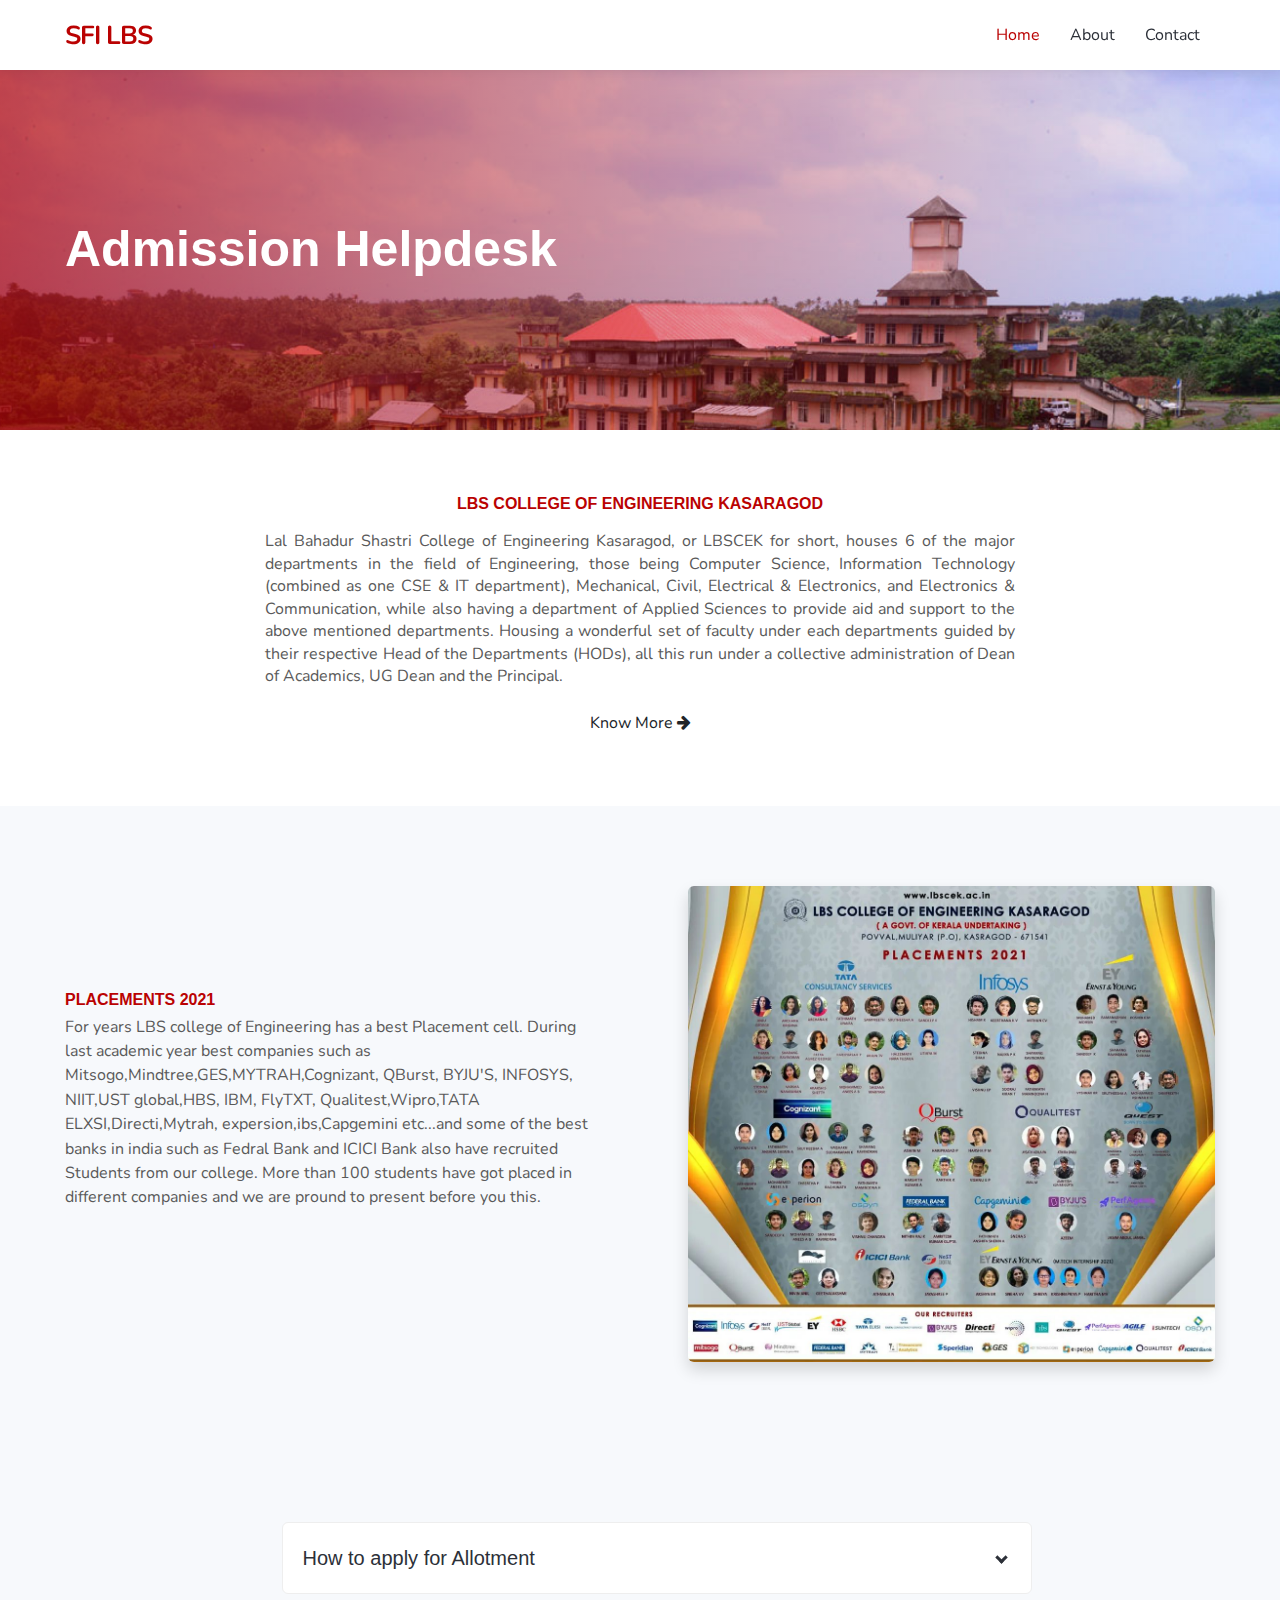
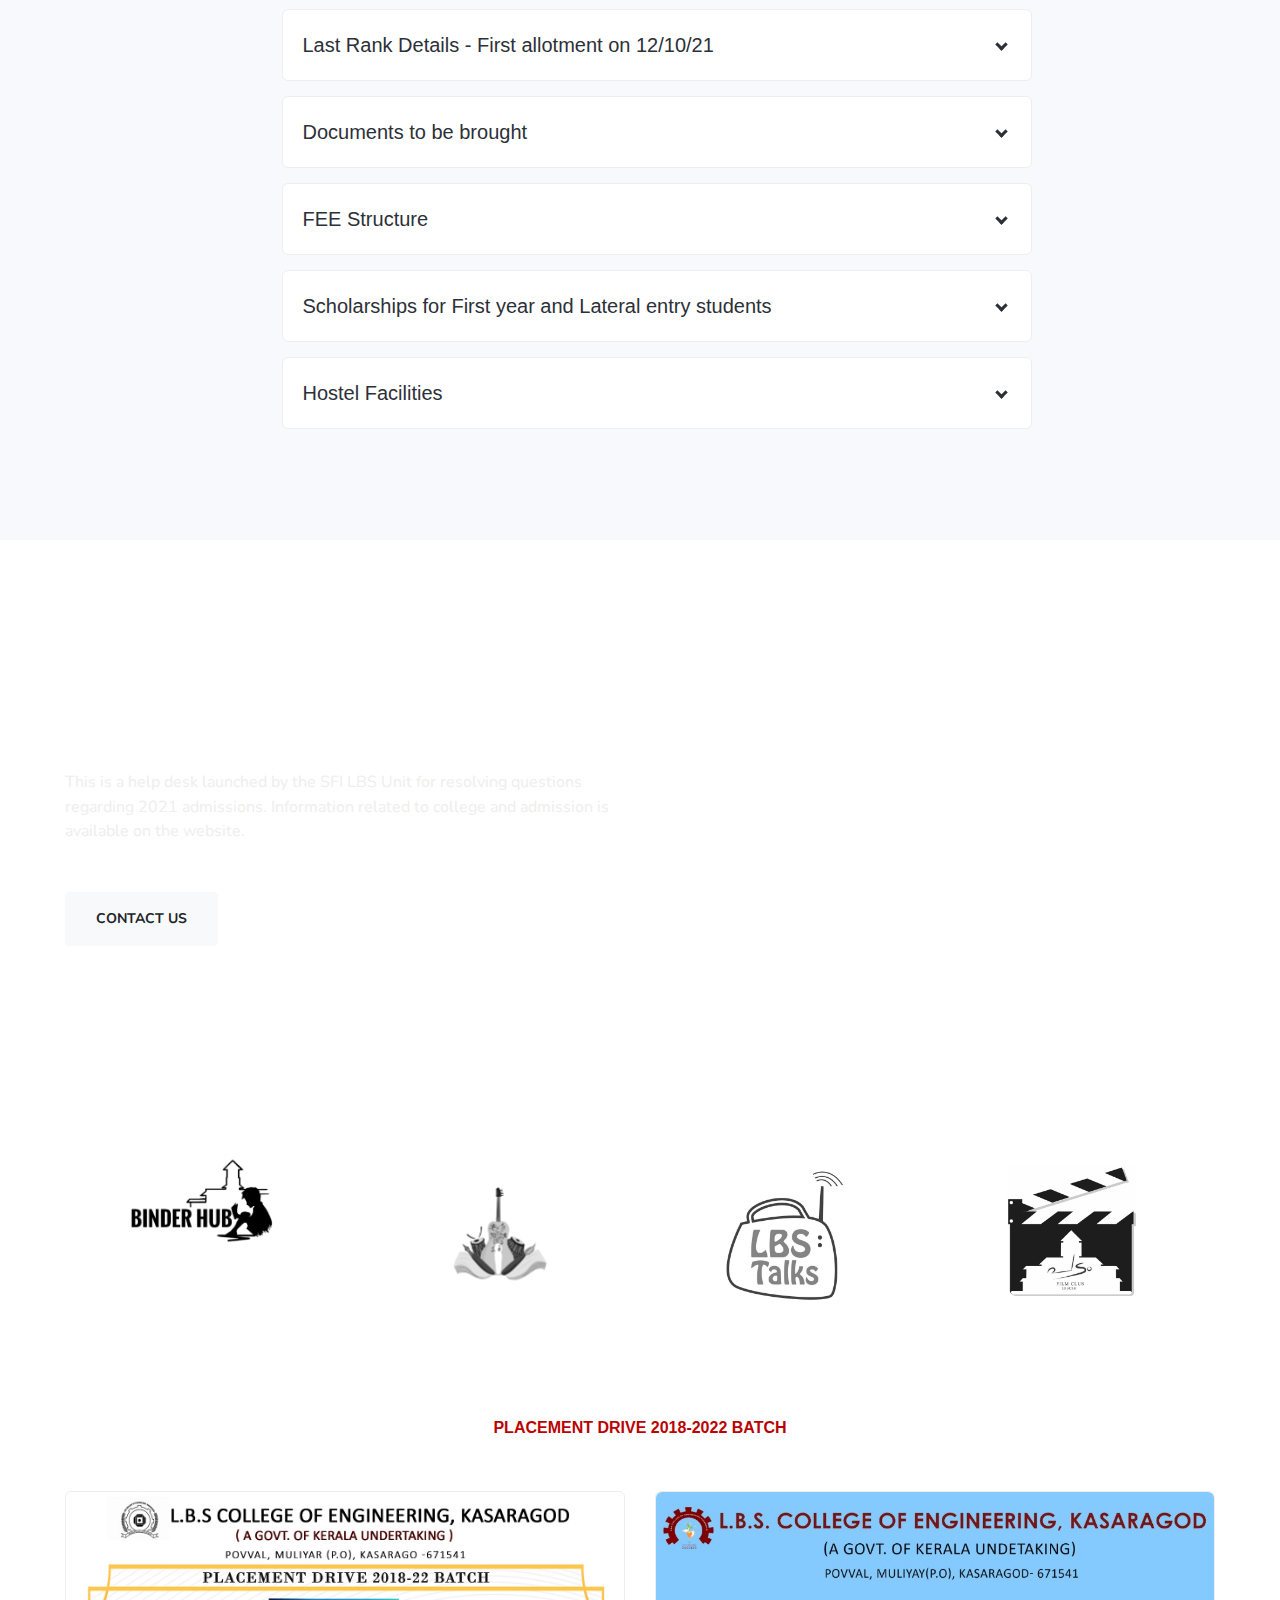
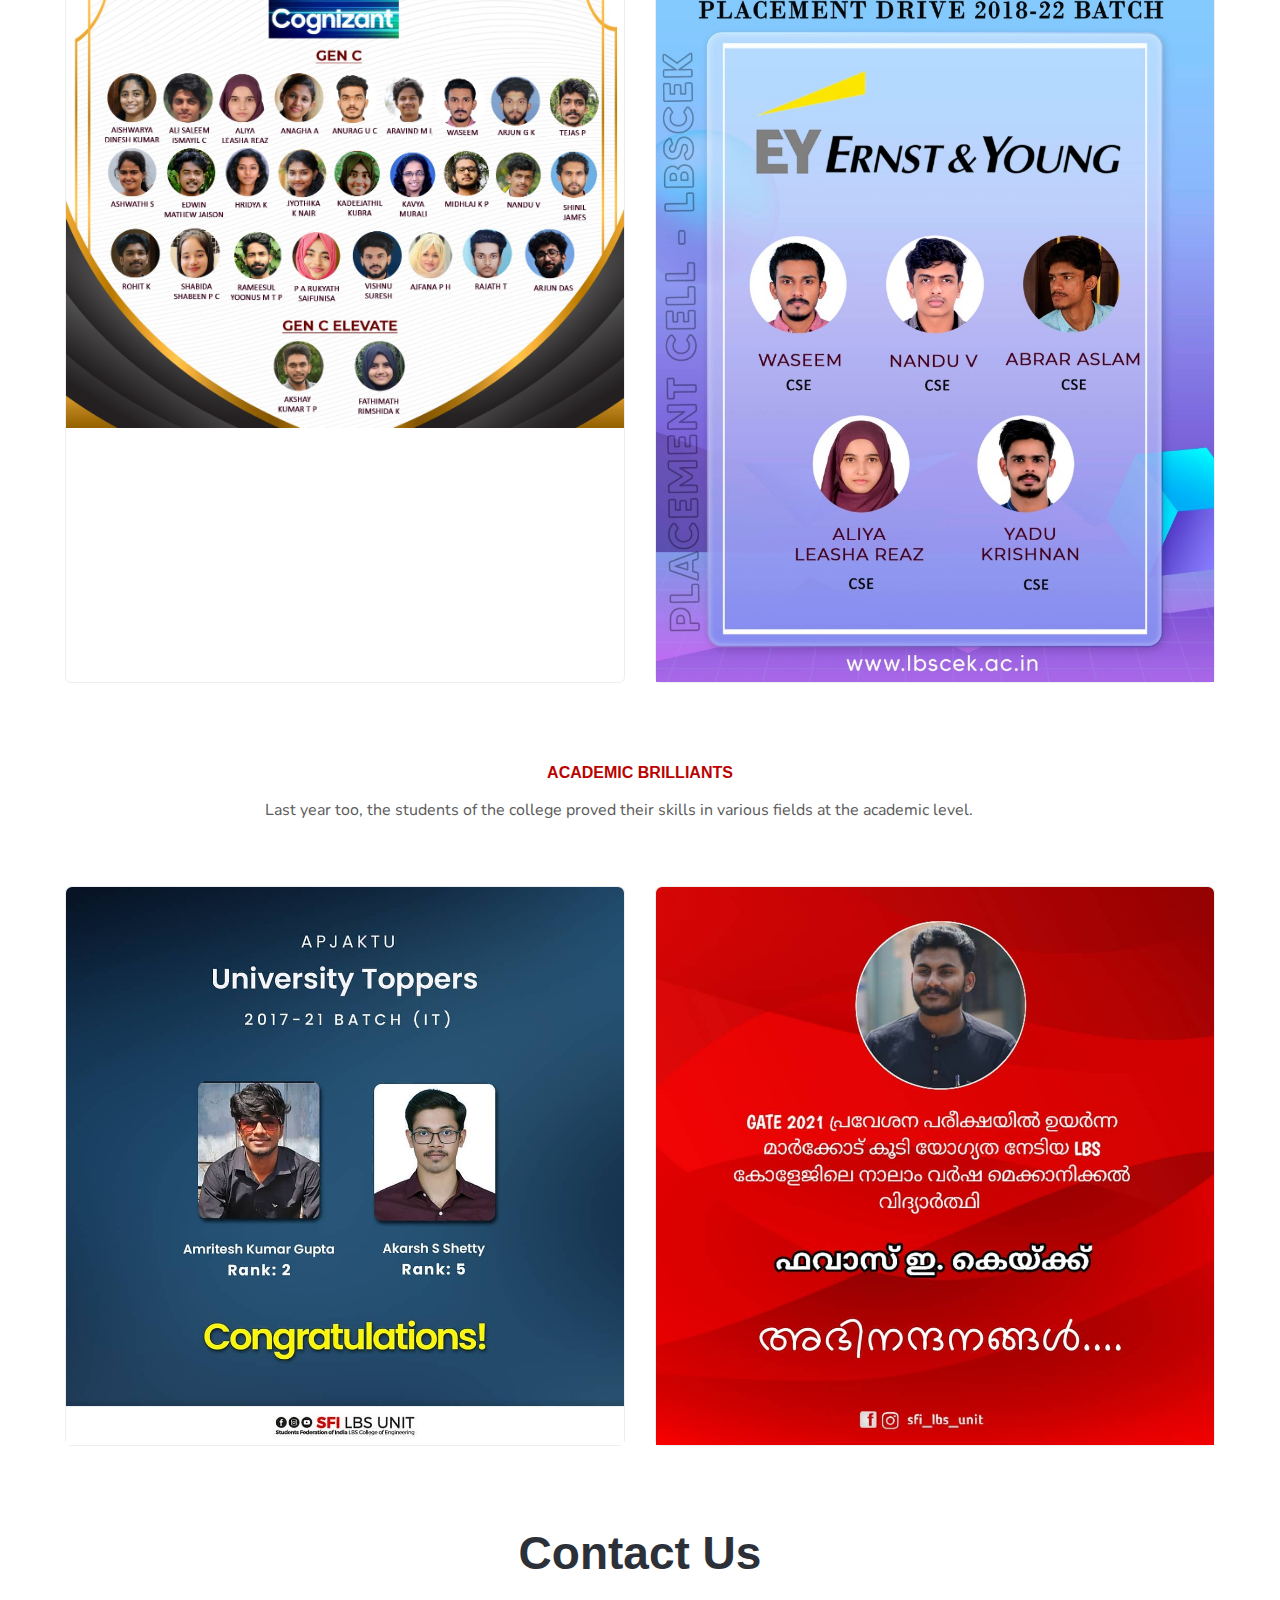
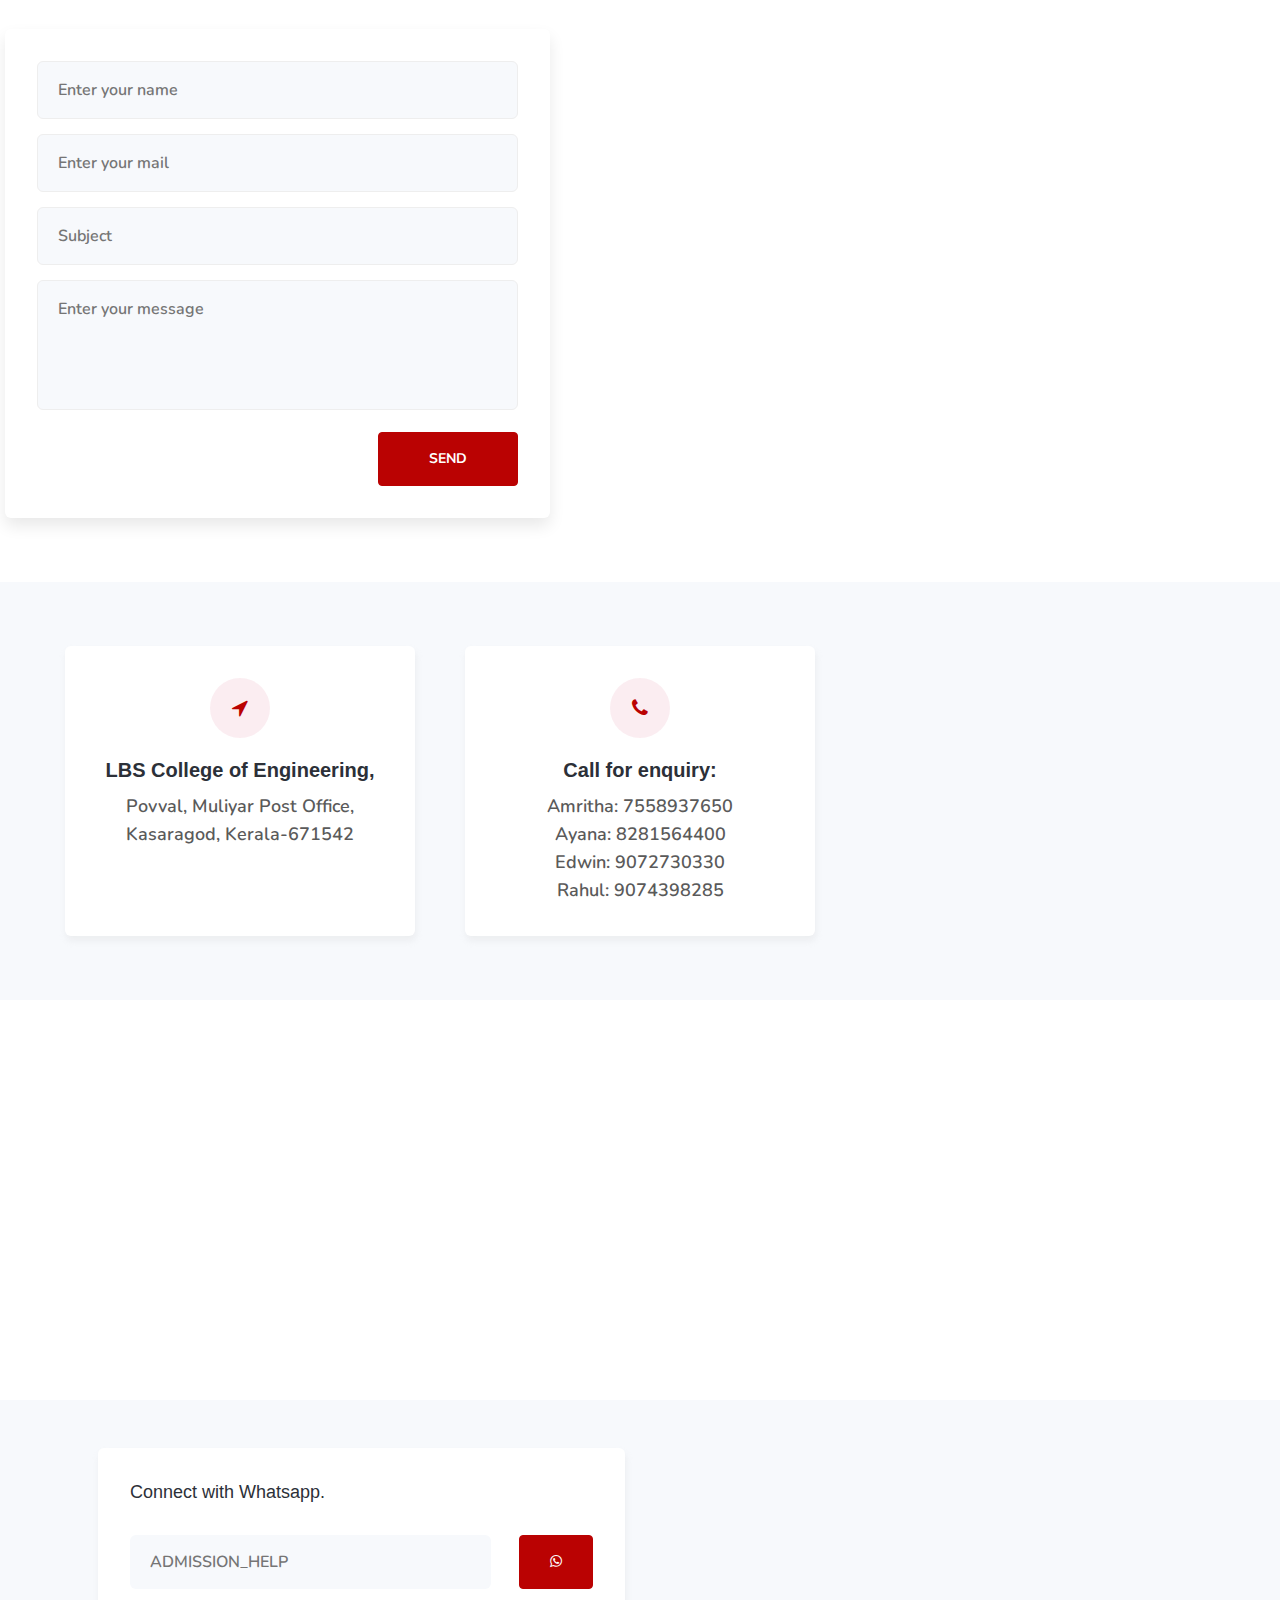
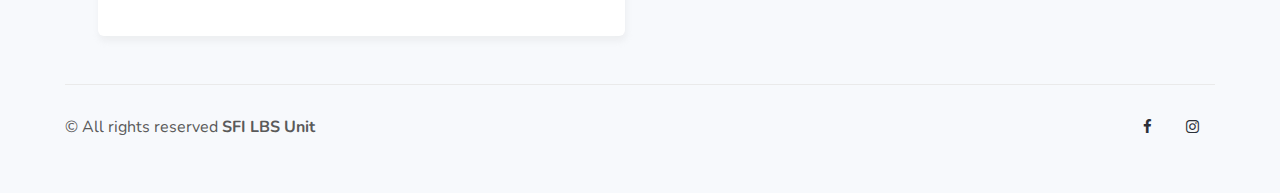
==== index.html @ ac239eea "19-1021 last commit" ====
<!doctype html>
<html lang="en">

<head>
  <!-- Required meta tags -->
  <meta charset="utf-8">
  <meta name="description" content="Help desk website launched by the SFI LBS Unit for resolving questions regarding 2021 admissions">
	<meta name="keywords" content="admission2021, SFI, Btech, LBSCEK, lbscek, lbs, ktu, engineering, helpdesk, help, active, seo">
	<meta name="author" content="Muhammed Nabeel">
  <meta name="viewport" content="width=device-width, initial-scale=1, shrink-to-fit=no">

  <title>SFI LBS Helpdesk 2021</title>
  <link href="/assets/images/favicon.png" rel="icon">
  <link href="/assets/images/favicon.png" rel="apple-touch-icon">
  <!-- Template CSS -->
  <link rel="stylesheet" href="assets/css/style-starter.css">

  <!-- web fonts -->
  <link href="//fonts.googleapis.com/css2?family=Nunito:wght@200;300;400;600;700;800;900&display=swap" rel="stylesheet">
</head>

<body>
<!--header-->
<header id="site-header" class="fixed-top">
    <div class="container">
        <nav class="navbar navbar-expand-lg stroke">
            <a class="navbar-brand" href="/">
              SFI LBS
            </a>
            <!-- if logo is image enable this   
      <a class="navbar-brand" href="#index.html">
          <img src="image-path" alt="Your logo" title="Your logo" style="height:35px;" />
      </a> -->
            <button class="navbar-toggler  collapsed bg-gradient" type="button" data-toggle="collapse" data-target="#navbarTogglerDemo02"
                aria-controls="navbarTogglerDemo02" aria-expanded="false" aria-label="Toggle navigation">
                <span class="navbar-toggler-icon fa icon-expand fa-bars"></span>
                <span class="navbar-toggler-icon fa icon-close fa-times"></span>
                </span>
            </button>

            <div class="collapse navbar-collapse" id="navbarTogglerDemo02">
                <ul class="navbar-nav ml-auto">
                    <li class="nav-item active">
                        <a class="nav-link" href="/">Home <span class="sr-only">(current)</span></a>
                    </li>
                    <li class="nav-item @@about-active">
                        <a class="nav-link" href="/#about">About</a>
                    </li>
                    <li class="nav-item @@contact-active">
                        <a class="nav-link" href="/#contact">Contact</a>
                    </li>
                    <!-- <li class="nav-item ml-lg-3 ml-0 mt-lg-0 mt-3">
                        <a class="btn btn-outline-primary theme-button" href="contact.html">Schedule a Demo</a>
                    </li> -->
                </ul>
            </div>
        </nav>
    </div>
</header>
<!--/header-->
<!-- index-block1 -->
<div class="w3l-index1">
  <div class="content">
    <div class="container">
      <div class="row align-items-center">
        <div class="col-lg-6 content-left">
          <h3>Admission Helpdesk
          </h3>
          <!-- <p class="mt-3 mb-lg-5 mb-4">LBS College of Engineering Kasaragod.</p> -->
          <!-- <a href="about.html" class="btn btn-outline-primary theme-button">Get Started</a> -->
        </div>
        <div class="col-lg-6 content-photo mt-lg-0 mt-5">
          <!-- <img src="assets/images/LBS1.jpg" class="img-fluid" alt="main image"> -->
        </div>
      </div>
      <div class="clear"></div>
    </div>
  </div>
</div>
<!-- //index-block1 -->
<!-- index-block2 -->
<section class="w3l-index2 py-5" id="about">
  <div class="container py-md-3">
    <div class="header-section text-center mx-auto">
      <h6 class="sub-title">LBS College of Engineering Kasaragod</h6>
      <!-- <h3>Tools for business startup to professional </h3> -->
      <p class="my-3"> 

        Lal Bahadur Shastri College of Engineering Kasaragod, or LBSCEK for short, houses 6 of the major departments in the field of Engineering, those being Computer Science, Information Technology (combined as one CSE & IT department), 
        Mechanical, Civil, Electrical & Electronics, and Electronics & Communication, while also having a department of Applied Sciences to provide aid and support to the above mentioned departments. 
        Housing a wonderful set of faculty under each departments guided by their respective Head of the Departments (HODs), all this run under a collective administration of Dean of Academics, UG Dean and the Principal. <br>

        

      </p>
      <a href="/services.html" class="btn btn-news">Know More <span class="fa fa-arrow-right" aria-hidden="true"></span> </a>
    </div>
    <!-- <div class="row bottom_grids text-center">
      <div class="col-lg-4 col-md-6 mt-5">
        <div class="s-block">
          <a href="services.html" class="d-block">
            <img src="assets/images/s1.png" alt="" class="img-fluid" />
            <h3 class="my-3">Interactive</h3>
            <p class="">Lorem ipsum dolor sit amet consectetur adipisicing elit. Laudantium tempora rerum perspiciatis?</p>
          </a>
        </div>
      </div>
      <div class="col-lg-4 col-md-6 mt-5">
        <div class="s-block">
          <a href="services.html" class="d-block">
            <img src="assets/images/s2.png" alt="" class="img-fluid" />
            <h3 class="my-3">Business</h3>
            <p class="">Lorem ipsum dolor sit amet consectetur adipisicing elit. Laudantium tempora rerum perspiciatis?</p>
          </a>
        </div>
      </div>
      <div class="col-lg-4 mt-5">
        <div class="s-block">
          <a href="services.html" class="d-block">
            <img src="assets/images/s3.png" alt="" class="img-fluid" />
            <h3 class="my-3">Inspiration</h3>
            <p class="">Lorem ipsum dolor sit amet consectetur adipisicing elit. Laudantium tempora rerum perspiciatis?</p>
          </a>
        </div>
      </div>
    </div> -->
  </div>
</section>
<!-- /index-block2 -->
<section class="w3l-index3 py-5">
  <div class="container py-lg-3 mt-3">
    <div class="row align-items-center">
      <div class="col-lg-6 book-info pr-lg-5">
        <h6 class="sub-title">Placements 2021</h6>
        <!-- <h3 class="mb-md-4 mb-3">Placements 2021</h3> -->
        <p class="mb-md-5 mb-4">For years LBS college of Engineering has  a best Placement cell. During last academic year   best companies such as Mitsogo,Mindtree,GES,MYTRAH,Cognizant, QBurst, BYJU'S, INFOSYS, NIIT,UST global,HBS, IBM, FlyTXT, Qualitest,Wipro,TATA ELXSI,Directi,Mytrah, expersion,ibs,Capgemini etc...and some of the best banks in india such as Fedral Bank and ICICI Bank also have  recruited Students from our college.

          More than 100  students have got placed in different companies and we are pround  to present before you this.</p>
        <!-- <a href="#URL" class="btn btn-primary theme-button">Read More</a> -->
      </div>
      <div class="col-lg-6 pl-lg-5 mt-lg-0 mt-5">
        <img src="assets/images/placement1.jpg" class="img-fluid shadow img-curve" alt="" />
      </div>
    </div>
  </div>
</section>
<!-- stats -->
<!-- <section class="w3l-stats pb-5 pt-4" id="stats">
  <div class="gallery-inner container pb-lg-3">
    <div class="row stats-con text-white">
      <div class="col-lg-4 col-sm-6">
        <div class="stats_info counter_grid">
          <h4>Happy Customers</h4>
          <p class="counter">10458</p>
          <p>Lorem ipsum dolor, sit amet consectetur adipisicing elit. Facere atque sed.</p>
        </div>
      </div>
      <div class="col-lg-4 col-sm-6 mt-sm-0 mt-4">
        <div class="stats_info counter_grid1">
          <h4>Winning Awards</h4>
          <p class="counter">890</p>
          <p>Lorem ipsum dolor, sit amet consectetur adipisicing elit. Facere atque sed.</p>
        </div>
      </div>
      <div class="col-lg-4 col-sm-6 mt-lg-0 mt-sm-5 mt-4">
        <div class="stats_info counter_grid">
          <h4>Completed Projects</h4>
          <p class="counter">5345</p>
          <p>Lorem ipsum dolor, sit amet consectetur adipisicing elit. Facere atque sed.</p>
        </div>
      </div>
    </div>
  </div>
</section> -->

<div class="w3l-faq-block py-5" id="faq">
  <div class="container py-lg-5">
    <!-- <div class="header-section text-center mx-auto">
      <h6 class="sub-title">Questions and Answers</h6>
      <h3>General FAQs </h3>
      <p class="my-3"> Vestibulum ante ipsum primis in faucibus orci luctus et ultrices posuere cubilia Curae;
        Nulla mollis dapibus nunc, ut rhoncus
        turpis sodales quis. Integer sit amet mattis quam.</p>
    </div> -->
    <div class="row">
      <!-- <div class="col-md-5 mt-5">
        <div class="faq-image">
          <img src="assets/images/women.jpg" class="img-fluid shadow img-curve" alt="">
        </div>
      </div> -->
      <div class="col-md-12 pl-lg-5">
        <section class="w3l-faq" id="faq">
          <div class="faq-page">
            <ul>
              <li>
                <input type="checkbox" checked>
                <i></i>
                <h2>How to apply for Allotment</h2>
                <p>KEAM Seat Allotment will be through the counselling process that begins from October 2021 onwards. The seat is allotted through Centralized Admission Process (CAP), a Single Window System (SWS). In this system, the authorites allot the seats to the candidates in colleges and courses through online submission of options. Therefore, it is mandatory for all candidates to fill the options during KEAM 2021 Counselling according to their preference, i.e. colleges and courses they are sure to join upon allotment. The admission to the engineering courses is done based on the rank list published. Merit is finalized by giving equal weightage of 50:50 to the marks secured in both papers of KEAM 2021 ie marks secured in ( Physics and Chemistry) (Maths) together.
                  <br>
                  <br>
                  An allotment memo is generated for the selected candidates. It contains details such as name, roll number, allotted course & college, category of allotment and fee details among others. The fee must be paid at the branches of State Bank of India. An option to make an online payment on the prescribed date is also available.</p>
              </li>
              <li>
                <input type="checkbox" checked>
                <i></i>
                <h2>Last Rank Details - First allotment on 12/10/21</h2>
                <p><a href="https://drive.google.com/file/d/1EmsFTXeOcN_BPqej8zTbxqCj9-LLfOiE/view?usp=sharing">Download pdf</a></p>
              </li>
              <li>
                <input type="checkbox" checked>
                <i></i>
                <h2>Documents
                  to be brought</h2>
                <p>         
                    <p>1. Copy of Admit Card, Allotment Memo, Candidates data sheet issued
                      by the CEE (Original should be kept by the student)</p>
                    <p>2. Copy of Receipt of Fee remitted in the bank (Original should be kept
                      by the student)</p>
                    <p>3. SSLC Certificate / Xth Mark list & Pass Certificate (Original & one
                      Photocopy)</p>
                    <p>4. Plus Two / VHSC / THS / DIPLOMA of Qualifying Examination.
                      (Original & one photocopy)</p>
                    <p>5. Passport size photos (4 nos.)</p>
                    <p>6. Community / Nativity / Income Certificate for reservation category
                      (Original)</p>
                    <p>7. Transfer Certificate (Original)</p>  
                    <p>8. Conduct Certificate (obtained within 6 months)</p>
                    <p>9. Physical/Medical Fitness Certificate
                      (As per CEE Format)</p>
                    <!-- <p> Passport size Photograph</p>
                    <p> Caste Certificate(if applicable)</p>
                    <p> Income Certificate(if applicable)</p>
                    <p> Migration Certificate(if applicable)</p>
                    <p> Non-Creamy-Layer Certificate(if applicable)</p>
                    <p> Attested copies of certificates(10/12th equivalent)</p>
                    <p> (fee must be paid at the time of Admission)</p> -->
                    
                </p>
              </li>
              <li>
                <input type="checkbox" checked>
                <i></i>
                <h2>FEE Structure</h2>
                <p><a href="https://drive.google.com/file/d/1u9Pnv63t22bYd9GaLv7opJJLPiYznJNu/view?usp=sharing">Download pdf</a></p>
              </li>
              <li>
                <input type="checkbox" checked>
                <i></i>
                <h2>Scholarships
                  for First year and Lateral entry students</h2>
                <p><b>Egrantz Scholarship</b><br>
                  for SC and OEC students and OBC and General students whose annual income does not exceed one lakh.</p>
                  <p><b>Pragati Scholarship</b><br>
                    for girls pursuing degree-diploma courses in AICTE accredited educational institutions not exceeding Rs. 8 lakhs and Witness Scholarship for students with disabilities.</p>
                    <p><b>MCM Scholarship</b><br>
                      for students with an annual income not exceeding Rs. 2.5 lakhs and above 50% marks in the last examination.</p>
                      <p><b>Sector Scheme of Scholarship (csss)</b><br>
                        for students whose annual income does not exceed Rs. 6 lakhs and above 80% marks in the last examination.</p>
                        <p><b>Post matric scholarship</b><br>
                          for students whose Annual income not exceeding Rs. 2 lakhs and belonging to minority category with marks above 50% in the last examination.</p>
              </li>
              <li>
                <input type="checkbox" checked>
                <i></i>
                <h2>Hostel
                  Facilities</h2>
                <p>Our College Hostel is located within a radius of 1 km  around the collage campus.

                  Normally during  hostal admission we have to pay  an amount of Rs 9000/-  and it is  divided as  Caution deposite  Rs 2000/-, mess deposite Rs 6000/-, Establishment Fee Rs1000/-, Admission Fee Rs250/-.  An amount of Rs 8000 from this will be refunded while   vacating  the hostal.
                  
                  <br><br>
                  The students can also take admission in  the hostal by paying Rs 250 /- the admission fee.  The balance amount can be payed on or before Entering the Hostel.</p>
              </li>
            </ul>
          </div>
        </section>
      </div>
    </div>
  </div>

</div>

<!-- //stats -->
<section class="w3l-index4 py-5">
  <div class="new-block top-bottom">
    <div class="container">
      <div class="middle-section">
        <div class="section-width">
          <h2>We are here for you.</h2>
        </div>
        <div class="link-list-menu">
          <p class="mt-md-4 mt-3 mb-md-5 mb-4">This is a help desk launched by the SFI LBS Unit for resolving questions regarding 2021 admissions.
            Information related to college and admission is available on the website.</p>
            <a href="#contact" class="btn btn-light theme-button scrollto">Contact Us</a>
        </div>
      </div>
    </div>
  </div>
</section>

<!-- customers Section -->
<section class="w3l-customers">
  <div class="container py-lg-3">
    <div class="row">
      <div class="col-md-12">
        <div class="owl-three owl-carousel owl-theme logo-view">
          <div class="item">
            <a href="http://binderhub.live"><img src="assets/images/slider1.png" alt="company-logo" class="img-fluid"></a>
          </div>
          <div class="item">
            <a href="https://instagram.com/samskaracluboflbs?utm_medium=copy_link"><img src="assets/images/slider2.png" alt="company-logo" class="img-fluid"></a>

          </div>
          <div class="item">
            <a href="https://instagram.com/lbs_talks?utm_medium=copy_link"><img src="assets/images/slider3.jpg" alt="company-logo" class="img-fluid"></a>

          </div>
          <div class="item">
            <a href="https://instagram.com/padam.filmclub?utm_medium=copy_link"><img src="assets/images/slider4.jpg" alt="company-logo" class="img-fluid">
            </a>
          </div>

          <div class="item">
           <a href="https://instagram.com/mathrukam_lbs?utm_medium=copy_link"><img src="assets/images/slider6.jpg" alt="company-logo" class="img-fluid"></a>

          </div>
        </div>
      </div>
    </div>
  </div>
</section>
<!-- //customers Section -->

<!-- News Section -->
<section class="w3l-index5" id="news">
  <section id="grids5-block" class="">
    <div class="container py-lg-3 mb-5">
      <div class="header-section text-center mx-auto">
        <h4 class="sub-title">PLACEMENT DRIVE 2018-2022 BATCH</h4>
        <!-- <p class="my-3"> Vestibulum ante ipsum primis in faucibus orci luctus et ultrices posuere cubilia Curae;
          Nulla mollis dapibus nunc, ut rhoncus
          turpis sodales quis. Integer sit amet mattis quam.</p> -->
      </div>
      <div class="grid-view">
        <div class="row">
          <!-- <div class="col-lg-4 col-md-6 mt-5">
            <div class="grids5-info">
              <a href="#blog-single.html" class="d-block zoom">
                <img src="assets/images/b1.jpg" alt="" class="img-fluid news-image" />

                <p class="date">26 Jan, 2020</p>
              </a>
              <div class="blog-info">
                <label class="tag-label red">Business</label>
                <h4><a href="#blog-single.html">Corporate, Business & Digital Agency</a></h4>
                <p class="blog-text">Lorem ipsum dolor sit amet nostrum ad minus libero fugiat molestiae ullam ipsam quas unde earum...</p>
                <a href="#blog-single.html" class="btn btn-news">Know More <span class="fa fa-arrow-right" aria-hidden="true"></span> </a>
              </div>
            </div>
          </div> -->
          <div class="col-lg-6 col-md-6 mt-5">
            <div class="grids5-info">
              <!-- <a href="#blog-single.html" class="d-block"> -->
                <img src="assets/images/cognizant.png" alt="" class="img-fluid news-image" />
              
                <!-- <p class="date">15 Apr, 2020</p> -->
              <!-- </a> -->
              <!-- <div class="blog-info">
                <label class="tag-label green">Design</label>
                <h4><a href="#blog-single.html">Corporate, Business & Digital Agency</a></h4>
                <p class="blog-text">Lorem ipsum dolor sit amet nostrum ad minus libero fugiat molestiae ullam ipsam quas unde earum...</p>
                <a href="#blog-single.html" class="btn btn-news">Know More <span class="fa fa-arrow-right" aria-hidden="true"></span> </a>
              </div> -->
            </div>
          </div>
          <div class="col-lg-6 offset-md-3 offset-lg-0 col-md-6 mt-5">
            <div class="grids5-info">
              <!-- <a href="#blog-single.html" class="d-block"> -->
                <img src="assets/images/placement.png" alt="" class="img-fluid news-image" />
              
                <!-- <p class="date">25 Jun, 2020</p> -->
              <!-- </a> -->
              <!-- <div class="blog-info">
                <label class="tag-label blue">Industry</label>
                <h4><a href="#blog-single.html">Corporate, Business & Digital Agency</a></h4>
                <p class="blog-text">Lorem ipsum dolor sit amet nostrum ad minus libero fugiat molestiae ullam ipsam quas unde earum...</p>
                <a href="#blog-single.html" class="btn btn-news">Know More <span class="fa fa-arrow-right" aria-hidden="true"></span> </a>
              </div> -->
            </div>
          </div>
        </div>
      </div>
    </div>
  </section>
</section>

<!-- News Section -->
<section class="w3l-index5" id="news">
  <section id="grids5-block" class="">
    <div class="container py-lg-3">
      <div class="header-section text-center mx-auto">
        <h6 class="sub-title">Academic Brilliants</h6>
        <p class="my-3">Last year too, the students of the college proved their skills in various fields at the academic level.</p>
      </div>
      <div class="grid-view">
        <div class="row">
          <!-- <div class="col-lg-4 col-md-6 mt-5">
            <div class="grids5-info">
              <a href="#blog-single.html" class="d-block zoom">
                <img src="assets/images/b1.jpg" alt="" class="img-fluid news-image" />

                <p class="date">26 Jan, 2020</p>
              </a>
              <div class="blog-info">
                <label class="tag-label red">Business</label>
                <h4><a href="#blog-single.html">Corporate, Business & Digital Agency</a></h4>
                <p class="blog-text">Lorem ipsum dolor sit amet nostrum ad minus libero fugiat molestiae ullam ipsam quas unde earum...</p>
                <a href="#blog-single.html" class="btn btn-news">Know More <span class="fa fa-arrow-right" aria-hidden="true"></span> </a>
              </div>
            </div>
          </div> -->
          <div class="col-lg-6 col-md-6 mt-5">
            <div class="grids5-info">
              <!-- <a href="#blog-single.html" class="d-block"> -->
                <img src="assets/images/rankholders.png" alt="" class="img-fluid news-image" />
              
                <!-- <p class="date">15 Apr, 2020</p> -->
              <!-- </a> -->
              <!-- <div class="blog-info">
                <label class="tag-label green">Design</label>
                <h4><a href="#blog-single.html">Corporate, Business & Digital Agency</a></h4>
                <p class="blog-text">Lorem ipsum dolor sit amet nostrum ad minus libero fugiat molestiae ullam ipsam quas unde earum...</p>
                <a href="#blog-single.html" class="btn btn-news">Know More <span class="fa fa-arrow-right" aria-hidden="true"></span> </a>
              </div> -->
            </div>
          </div>
          <div class="col-lg-6 offset-md-3 offset-lg-0 col-md-6 mt-5">
            <div class="grids5-info">
              <!-- <a href="#blog-single.html" class="d-block"> -->
                <img src="assets/images/Gate.png" alt="" class="img-fluid news-image" />
              
                <!-- <p class="date">25 Jun, 2020</p> -->
              <!-- </a> -->
              <!-- <div class="blog-info">
                <label class="tag-label blue">Industry</label>
                <h4><a href="#blog-single.html">Corporate, Business & Digital Agency</a></h4>
                <p class="blog-text">Lorem ipsum dolor sit amet nostrum ad minus libero fugiat molestiae ullam ipsam quas unde earum...</p>
                <a href="#blog-single.html" class="btn btn-news">Know More <span class="fa fa-arrow-right" aria-hidden="true"></span> </a>
              </div> -->
            </div>
          </div>
        </div>
      </div>
    </div>
  </section>
</section>

<section class="w3l-contact" id="contact">
  <div class="container py-5">
    <div class="contacts12-main py-md-3">
      <div class="header-section mb-5 text-center">
        <h2>Contact Us</h2>
      </div>
      <div class="rowS">
        <!-- <div class="col-lg-6 text-center">
          <img src="assets/images/contact.jpg" class="img-curve img-fluid" alt="">
        </div> -->
        <div class="position-relative col-lg-6">
          <div class="contact-form">
            <!-- <div class="header-section mb-4 text-center">
              <h3>Drop us a Message</h3>
              <p class="mt-2 mb-3"> Vestibulum ante ipsum primis in faucibus orci luctus et ultrices
                turpis sodales quis. Integer sit amet mattis quam.</p>
            </div> -->
            <form action="https://sendmail.w3layouts.com/submitForm" method="post" class="">
              <div class="main-input">
                <input type="text" name="w3lName" placeholder="Enter your name" class="contact-input" required="" />
                <input type="email" name="w3lSender" placeholder="Enter your mail" class="contact-input" required="" />
                <input type="email" name="w3lSubject" placeholder="Subject" class="contact-input" />
                <textarea class="contact-textarea contact-input" name="w3lMessage" placeholder="Enter your message" required=""></textarea>
              </div>
              <div class="text-right">
                <button class="btn-primary btn theme-button">Send</button>
              </div>
            </form>
          </div>
        </div>
      </div>
    </div>
  </div>
  <div class="contant11-top-bg py-5">
    <div class="container py-lg-3">
      
      <div class="d-grid contact section-gap">
        <div class="contact-info-left d-grid">
          <div class="contact-info">
            <div class="icon">
              <span class="fa fa-location-arrow" aria-hidden="true"></span>
            </div>
            <div class="contact-details">
              <h4>LBS College of Engineering,</h4>
              <p>Povval, Muliyar Post Office,
                Kasaragod, Kerala-671542</p>
            </div>
          </div>
          <div class="contact-info">
            <div class="icon">
              <span class="fa fa-phone" aria-hidden="true"></span>
            </div>
            <div class="contact-details">

              <h4>Call for enquiry:</h4>
              <p><a href="tel:+917558937650">Amritha: 7558937650</a></p>
              <p><a href="tel:+918281564400">Ayana: 8281564400</a></p>
              <p><a href="tel:+919072730330">Edwin: 9072730330</a></p>
              <p><a href="tel:+919074398285">Rahul: 9074398285</a></p>
            </div>
          </div>
        </div>
      </div>
    </div>
  </div>
  <div class="map">
    <iframe src="https://www.google.com/maps/embed?pb=!1m18!1m12!1m3!1d3895.1816926981683!2d75.07860701435943!3d12.504113128347713!2m3!1f0!2f0!3f0!3m2!1i1024!2i768!4f13.1!3m3!1m2!1s0x3ba4846bda0b9525%3A0x1a6965b115fbfb96!2sLBS%20College%20of%20Engineering!5e0!3m2!1sen!2sin!4v1634646269513!5m2!1sen!2sin" width="600" height="450" style="border:0;" allowfullscreen="" loading="lazy"></iframe>
  </div>

</section>

<footer>
  <!-- footer -->
  <section class="w3l-footer">
    <div class="w3l-footer-16-main py-5">
      <div class="container">
        <div class="row">
       
          <div class="col-lg-6 col-md-12 column pl-lg-5 column4 mt-lg-0 mt-5">
            
            <div class="end-column">
              <h4>Connect with Whatsapp.</h4>
              <form action="#" class="subscribe" method="post">
                <input type="email" name="email" placeholder="ADMISSION_HELP" disabled required="" >
                
                <a class="btn-primary btn theme-button text-white" href="http://wa.me/+918129985749?text=ADMISSION_HELP">
                  <span class="fa fa-whatsapp" aria-hidden="true"></span>
                </a>
              </form>
              <!-- <p>Sign up for our latest news & articles. We won’t give you spam mails.</p> -->
            </div>
          </div>
        </div>
        <div class="d-flex below-section justify-content-between align-items-center pt-4 mt-5">
          <div class="columns text-lg-left text-center">
            <p>&copy; All rights reserved <b>SFI LBS Unit</b>
            </p>
          </div>
          <div class="columns-2 mt-lg-0 mt-3">
            <ul class="social">
              <li><a href="https://www.facebook.com/sfilbs/"><span class="fa fa-facebook" aria-hidden="true"></span></a>
              </li>
              <li><a href="https://instagram.com/sfi_lbs_unit?utm_medium=copy_link"><span class="fa fa-instagram" aria-hidden="true"></span></a>
              
              </li>
            </ul>
          </div>
        </div>
      </div>
    </div>

    <!-- move top -->
    <button onclick="topFunction()" id="movetop" title="Go to top">
      <span class="fa fa-angle-up"></span>
    </button>
    <script>
      // When the user scrolls down 20px from the top of the document, show the button
      window.onscroll = function () {
        scrollFunction()
      };

      function scrollFunction() {
        if (document.body.scrollTop > 20 || document.documentElement.scrollTop > 20) {
          document.getElementById("movetop").style.display = "block";
        } else {
          document.getElementById("movetop").style.display = "none";
        }
      }

      // When the user clicks on the button, scroll to the top of the document
      function topFunction() {
        document.body.scrollTop = 0;
        document.documentElement.scrollTop = 0;
      }
    </script>
    <!-- //move top -->
    <script>
      $(function () {
        $('.navbar-toggler').click(function () {
          $('body').toggleClass('noscroll');
        })
      });
    </script>
  </section>
  <!-- //footer -->
</footer>

<!-- jQuery JS -->
<!-- <script src="assets/js/jquery-3.4.1.slim.min.js"></script> -->
<!-- jQuery JS -->
<script src="assets/js/jquery-1.9.1.min.js"></script>

<!-- Template JavaScript -->
<script src="assets/js/owl.carousel.js"></script>

<!-- script for testimonials -->
<script>
  $(document).ready(function () {
    $('.owl-two').owlCarousel({
      loop: true,
      margin: 0,
      nav: false,
      responsiveClass: true,
      autoplay: false,
      autoplayTimeout: 5000,
      autoplaySpeed: 1000,
      autoplayHoverPause: false,
      responsive: {
        0: {
          items: 1,
          nav: false
        },
        480: {
          items: 1,
          nav: false
        },
        667: {
          items: 1,
          nav: false
        },
        1000: {
          items: 2,
          nav: false
        }
      }
    })
  })
</script>
<!-- //testimonials owlcarousel -->

<!-- script for customers -->
<script>
  $(document).ready(function () {
    $('.owl-three').owlCarousel({
      loop: true,
      margin: 0,
      nav: false,
      responsiveClass: true,
      autoplay: true,
      autoplayTimeout: 5000,
      autoplaySpeed: 1000,
      autoplayHoverPause: false,
      responsive: {
        0: {
          items: 1,
          nav: false
        },
        480: {
          items: 2,
          nav: false
        },
        667: {
          items: 2,
          nav: false
        },
        1000: {
          items: 4,
          nav: false
        }
      }
    })
  })
</script>
<!-- //customers owlcarousel -->

<!-- responsive tabs -->
<script src="assets/js/easyResponsiveTabs.js"></script>

<!--Plug-in Initialisation-->
<script type="text/javascript">
  $(document).ready(function () {
    //Horizontal Tab
    $('#parentHorizontalTab').easyResponsiveTabs({
      type: 'default', //Types: default, vertical, accordion
      width: 'auto', //auto or any width like 600px
      fit: true, // 100% fit in a container
      tabidentify: 'hor_1', // The tab groups identifier
      activate: function (event) { // Callback function if tab is switched
        var $tab = $(this);
        var $info = $('#nested-tabInfo');
        var $name = $('span', $info);
        $name.text($tab.text());
        $info.show();
      }
    });
  });
</script>

<script src="assets/js/jquery.magnific-popup.min.js"></script>
<script>
  $(document).ready(function () {
    $('.popup-with-zoom-anim').magnificPopup({
      type: 'inline',

      fixedContentPos: false,
      fixedBgPos: true,

      overflowY: 'auto',

      closeBtnInside: true,
      preloader: false,

      midClick: true,
      removalDelay: 300,
      mainClass: 'my-mfp-zoom-in'
    });

    $('.popup-with-move-anim').magnificPopup({
      type: 'inline',

      fixedContentPos: false,
      fixedBgPos: true,

      overflowY: 'auto',

      closeBtnInside: true,
      preloader: false,

      midClick: true,
      removalDelay: 300,
      mainClass: 'my-mfp-slide-bottom'
    });
  });
</script>

<!-- stats number counter-->
<script src="assets/js/jquery.waypoints.min.js"></script>
<script src="assets/js/jquery.countup.js"></script>
<script>
  $('.counter').countUp();
</script>
<!-- //stats number counter -->
<!--/MENU-JS-->
<script>
  $(window).on("scroll", function () {
    var scroll = $(window).scrollTop();

    if (scroll >= 80) {
      $("#site-header").addClass("nav-fixed");
    } else {
      $("#site-header").removeClass("nav-fixed");
    }
  });

  //Main navigation Active Class Add Remove
  $(".navbar-toggler").on("click", function () {
    $("header").toggleClass("active");
  });
  $(document).on("ready", function () {
    if ($(window).width() > 991) {
      $("header").removeClass("active");
    }
    $(window).on("resize", function () {
      if ($(window).width() > 991) {
        $("header").removeClass("active");
      }
    });
  });
</script>
<!--//MENU-JS-->

<!--  Bootstrap JS -->
<script src="assets/js/bootstrap.min.js"></script>
</body>

</html>
---- assets/css/style-starter.css ----
/* 
Author: W3layouts
Author URL: http://w3layouts.com
 */
@charset "UTF-8";
/*!
 *  Font Awesome 4.7.0 by @davegandy - http://fontawesome.io - @fontawesome
 *  License - http://fontawesome.io/license (Font: SIL OFL 1.1, CSS: MIT License)
 */
/* FONT PATH
 * -------------------------- */
@font-face {
  font-family: 'FontAwesome';
  src: url("../fonts/fontawesome-webfont.eot?v=4.7.0");
  src: url("../fonts/fontawesome-webfont.eot?#iefix&v=4.7.0") format("embedded-opentype"), url("../fonts/fontawesome-webfont.woff2?v=4.7.0") format("woff2"), url("../fonts/fontawesome-webfont.woff?v=4.7.0") format("woff"), url("../fonts/fontawesome-webfont.ttf?v=4.7.0") format("truetype"), url("../fonts/fontawesome-webfont.svg?v=4.7.0#fontawesomeregular") format("svg");
  font-weight: normal;
  font-style: normal; }

@import url("https://fonts.googleapis.com/css?family=Poppins:100,200,300,400,500,600,700");

.fa {
  display: inline-block;
  font: normal normal normal 14px/1 FontAwesome;
  font-size: inherit;
  text-rendering: auto;
  -webkit-font-smoothing: antialiased;
  -moz-osx-font-smoothing: grayscale; }

/* makes the font 33% larger relative to the icon container */
.fa-lg {
  font-size: 1.33333em;
  line-height: 0.75em;
  vertical-align: -15%; }

.fa-2x {
  font-size: 2em; }

.fa-3x {
  font-size: 3em; }

.fa-4x {
  font-size: 4em; }

.fa-5x {
  font-size: 5em; }

.fa-fw {
  width: 1.28571em;
  text-align: center; }

.fa-ul {
  padding-left: 0;
  margin-left: 2.14286em;
  list-style-type: none; }
  .fa-ul > li {
    position: relative; }

.fa-li {
  position: absolute;
  left: -2.14286em;
  width: 2.14286em;
  top: 0.14286em;
  text-align: center; }
  .fa-li.fa-lg {
    left: -1.85714em; }

.fa-border {
  padding: .2em .25em .15em;
  border: solid 0.08em #eee;
  border-radius: .1em; }

.fa-pull-left {
  float: left; }

.fa-pull-right {
  float: right; }

.fa.fa-pull-left {
  margin-right: .3em; }

.fa.fa-pull-right {
  margin-left: .3em; }

/* Deprecated as of 4.4.0 */
.pull-right {
  float: right; }

.pull-left {
  float: left; }

.fa.pull-left {
  margin-right: .3em; }

.fa.pull-right {
  margin-left: .3em; }

.fa-spin {
  -webkit-animation: fa-spin 2s infinite linear;
  animation: fa-spin 2s infinite linear; }

.fa-pulse {
  -webkit-animation: fa-spin 1s infinite steps(8);
  animation: fa-spin 1s infinite steps(8); }

@-webkit-keyframes fa-spin {
  0% {
    transform: rotate(0deg); }
  100% {
    transform: rotate(359deg); } }

@keyframes fa-spin {
  0% {
    transform: rotate(0deg); }
  100% {
    transform: rotate(359deg); } }

.fa-rotate-90 {
  -ms-filter: "progid:DXImageTransform.Microsoft.BasicImage(rotation=1)";
  transform: rotate(90deg); }

.fa-rotate-180 {
  -ms-filter: "progid:DXImageTransform.Microsoft.BasicImage(rotation=2)";
  transform: rotate(180deg); }

.fa-rotate-270 {
  -ms-filter: "progid:DXImageTransform.Microsoft.BasicImage(rotation=3)";
  transform: rotate(270deg); }

.fa-flip-horizontal {
  -ms-filter: "progid:DXImageTransform.Microsoft.BasicImage(rotation=0, mirror=1)";
  transform: scale(-1, 1); }

.fa-flip-vertical {
  -ms-filter: "progid:DXImageTransform.Microsoft.BasicImage(rotation=2, mirror=1)";
  transform: scale(1, -1); }

:root .fa-rotate-90,
:root .fa-rotate-180,
:root .fa-rotate-270,
:root .fa-flip-horizontal,
:root .fa-flip-vertical {
  -webkit-filter: none;
          filter: none; }

.fa-stack {
  position: relative;
  display: inline-block;
  width: 2em;
  height: 2em;
  line-height: 2em;
  vertical-align: middle; }

.fa-stack-1x, .fa-stack-2x {
  position: absolute;
  left: 0;
  width: 100%;
  text-align: center; }

.fa-stack-1x {
  line-height: inherit; }

.fa-stack-2x {
  font-size: 2em; }

.fa-inverse {
  color: #fff; }

/* Font Awesome uses the Unicode Private Use Area (PUA) to ensure screen
   readers do not read off random characters that represent icons */
.fa-glass:before {
  content: ""; }

.fa-music:before {
  content: ""; }

.fa-search:before {
  content: ""; }

.fa-envelope-o:before {
  content: ""; }

.fa-heart:before {
  content: ""; }

.fa-star:before {
  content: ""; }

.fa-star-o:before {
  content: ""; }

.fa-user:before {
  content: ""; }

.fa-film:before {
  content: ""; }

.fa-th-large:before {
  content: ""; }

.fa-th:before {
  content: ""; }

.fa-th-list:before {
  content: ""; }

.fa-check:before {
  content: ""; }

.fa-remove:before,
.fa-close:before,
.fa-times:before {
  content: ""; }

.fa-search-plus:before {
  content: ""; }

.fa-search-minus:before {
  content: ""; }

.fa-power-off:before {
  content: ""; }

.fa-signal:before {
  content: ""; }

.fa-gear:before,
.fa-cog:before {
  content: ""; }

.fa-trash-o:before {
  content: ""; }

.fa-home:before {
  content: ""; }

.fa-file-o:before {
  content: ""; }

.fa-clock-o:before {
  content: ""; }

.fa-road:before {
  content: ""; }

.fa-download:before {
  content: ""; }

.fa-arrow-circle-o-down:before {
  content: ""; }

.fa-arrow-circle-o-up:before {
  content: ""; }

.fa-inbox:before {
  content: ""; }

.fa-play-circle-o:before {
  content: ""; }

.fa-rotate-right:before,
.fa-repeat:before {
  content: ""; }

.fa-refresh:before {
  content: ""; }

.fa-list-alt:before {
  content: ""; }

.fa-lock:before {
  content: ""; }

.fa-flag:before {
  content: ""; }

.fa-headphones:before {
  content: ""; }

.fa-volume-off:before {
  content: ""; }

.fa-volume-down:before {
  content: ""; }

.fa-volume-up:before {
  content: ""; }

.fa-qrcode:before {
  content: ""; }

.fa-barcode:before {
  content: ""; }

.fa-tag:before {
  content: ""; }

.fa-tags:before {
  content: ""; }

.fa-book:before {
  content: ""; }

.fa-bookmark:before {
  content: ""; }

.fa-print:before {
  content: ""; }

.fa-camera:before {
  content: ""; }

.fa-font:before {
  content: ""; }

.fa-bold:before {
  content: ""; }

.fa-italic:before {
  content: ""; }

.fa-text-height:before {
  content: ""; }

.fa-text-width:before {
  content: ""; }

.fa-align-left:before {
  content: ""; }

.fa-align-center:before {
  content: ""; }

.fa-align-right:before {
  content: ""; }

.fa-align-justify:before {
  content: ""; }

.fa-list:before {
  content: ""; }

.fa-dedent:before,
.fa-outdent:before {
  content: ""; }

.fa-indent:before {
  content: ""; }

.fa-video-camera:before {
  content: ""; }

.fa-photo:before,
.fa-image:before,
.fa-picture-o:before {
  content: ""; }

.fa-pencil:before {
  content: ""; }

.fa-map-marker:before {
  content: ""; }

.fa-adjust:before {
  content: ""; }

.fa-tint:before {
  content: ""; }

.fa-edit:before,
.fa-pencil-square-o:before {
  content: ""; }

.fa-share-square-o:before {
  content: ""; }

.fa-check-square-o:before {
  content: ""; }

.fa-arrows:before {
  content: ""; }

.fa-step-backward:before {
  content: ""; }

.fa-fast-backward:before {
  content: ""; }

.fa-backward:before {
  content: ""; }

.fa-play:before {
  content: ""; }

.fa-pause:before {
  content: ""; }

.fa-stop:before {
  content: ""; }

.fa-forward:before {
  content: ""; }

.fa-fast-forward:before {
  content: ""; }

.fa-step-forward:before {
  content: ""; }

.fa-eject:before {
  content: ""; }

.fa-chevron-left:before {
  content: ""; }

.fa-chevron-right:before {
  content: ""; }

.fa-plus-circle:before {
  content: ""; }

.fa-minus-circle:before {
  content: ""; }

.fa-times-circle:before {
  content: ""; }

.fa-check-circle:before {
  content: ""; }

.fa-question-circle:before {
  content: ""; }

.fa-info-circle:before {
  content: ""; }

.fa-crosshairs:before {
  content: ""; }

.fa-times-circle-o:before {
  content: ""; }

.fa-check-circle-o:before {
  content: ""; }

.fa-ban:before {
  content: ""; }

.fa-arrow-left:before {
  content: ""; }

.fa-arrow-right:before {
  content: ""; }

.fa-arrow-up:before {
  content: ""; }

.fa-arrow-down:before {
  content: ""; }

.fa-mail-forward:before,
.fa-share:before {
  content: ""; }

.fa-expand:before {
  content: ""; }

.fa-compress:before {
  content: ""; }

.fa-plus:before {
  content: ""; }

.fa-minus:before {
  content: ""; }

.fa-asterisk:before {
  content: ""; }

.fa-exclamation-circle:before {
  content: ""; }

.fa-gift:before {
  content: ""; }

.fa-leaf:before {
  content: ""; }

.fa-fire:before {
  content: ""; }

.fa-eye:before {
  content: ""; }

.fa-eye-slash:before {
  content: ""; }

.fa-warning:before,
.fa-exclamation-triangle:before {
  content: ""; }

.fa-plane:before {
  content: ""; }

.fa-calendar:before {
  content: ""; }

.fa-random:before {
  content: ""; }

.fa-comment:before {
  content: ""; }

.fa-magnet:before {
  content: ""; }

.fa-chevron-up:before {
  content: ""; }

.fa-chevron-down:before {
  content: ""; }

.fa-retweet:before {
  content: ""; }

.fa-shopping-cart:before {
  content: ""; }

.fa-folder:before {
  content: ""; }

.fa-folder-open:before {
  content: ""; }

.fa-arrows-v:before {
  content: ""; }

.fa-arrows-h:before {
  content: ""; }

.fa-bar-chart-o:before,
.fa-bar-chart:before {
  content: ""; }

.fa-twitter-square:before {
  content: ""; }

.fa-facebook-square:before {
  content: ""; }

.fa-camera-retro:before {
  content: ""; }

.fa-key:before {
  content: ""; }

.fa-gears:before,
.fa-cogs:before {
  content: ""; }

.fa-comments:before {
  content: ""; }

.fa-thumbs-o-up:before {
  content: ""; }

.fa-thumbs-o-down:before {
  content: ""; }

.fa-star-half:before {
  content: ""; }

.fa-heart-o:before {
  content: ""; }

.fa-sign-out:before {
  content: ""; }

.fa-linkedin-square:before {
  content: ""; }

.fa-thumb-tack:before {
  content: ""; }

.fa-external-link:before {
  content: ""; }

.fa-sign-in:before {
  content: ""; }

.fa-trophy:before {
  content: ""; }

.fa-github-square:before {
  content: ""; }

.fa-upload:before {
  content: ""; }

.fa-lemon-o:before {
  content: ""; }

.fa-phone:before {
  content: ""; }

.fa-square-o:before {
  content: ""; }

.fa-bookmark-o:before {
  content: ""; }

.fa-phone-square:before {
  content: ""; }

.fa-twitter:before {
  content: ""; }

.fa-facebook-f:before,
.fa-facebook:before {
  content: ""; }

.fa-github:before {
  content: ""; }

.fa-unlock:before {
  content: ""; }

.fa-credit-card:before {
  content: ""; }

.fa-feed:before,
.fa-rss:before {
  content: ""; }

.fa-hdd-o:before {
  content: ""; }

.fa-bullhorn:before {
  content: ""; }

.fa-bell:before {
  content: ""; }

.fa-certificate:before {
  content: ""; }

.fa-hand-o-right:before {
  content: ""; }

.fa-hand-o-left:before {
  content: ""; }

.fa-hand-o-up:before {
  content: ""; }

.fa-hand-o-down:before {
  content: ""; }

.fa-arrow-circle-left:before {
  content: ""; }

.fa-arrow-circle-right:before {
  content: ""; }

.fa-arrow-circle-up:before {
  content: ""; }

.fa-arrow-circle-down:before {
  content: ""; }

.fa-globe:before {
  content: ""; }

.fa-wrench:before {
  content: ""; }

.fa-tasks:before {
  content: ""; }

.fa-filter:before {
  content: ""; }

.fa-briefcase:before {
  content: ""; }

.fa-arrows-alt:before {
  content: ""; }

.fa-group:before,
.fa-users:before {
  content: ""; }

.fa-chain:before,
.fa-link:before {
  content: ""; }

.fa-cloud:before {
  content: ""; }

.fa-flask:before {
  content: ""; }

.fa-cut:before,
.fa-scissors:before {
  content: ""; }

.fa-copy:before,
.fa-files-o:before {
  content: ""; }

.fa-paperclip:before {
  content: ""; }

.fa-save:before,
.fa-floppy-o:before {
  content: ""; }

.fa-square:before {
  content: ""; }

.fa-navicon:before,
.fa-reorder:before,
.fa-bars:before {
  content: ""; }

.fa-list-ul:before {
  content: ""; }

.fa-list-ol:before {
  content: ""; }

.fa-strikethrough:before {
  content: ""; }

.fa-underline:before {
  content: ""; }

.fa-table:before {
  content: ""; }

.fa-magic:before {
  content: ""; }

.fa-truck:before {
  content: ""; }

.fa-pinterest:before {
  content: ""; }

.fa-pinterest-square:before {
  content: ""; }

.fa-google-plus-square:before {
  content: ""; }

.fa-google-plus:before {
  content: ""; }

.fa-money:before {
  content: ""; }

.fa-caret-down:before {
  content: ""; }

.fa-caret-up:before {
  content: ""; }

.fa-caret-left:before {
  content: ""; }

.fa-caret-right:before {
  content: ""; }

.fa-columns:before {
  content: ""; }

.fa-unsorted:before,
.fa-sort:before {
  content: ""; }

.fa-sort-down:before,
.fa-sort-desc:before {
  content: ""; }

.fa-sort-up:before,
.fa-sort-asc:before {
  content: ""; }

.fa-envelope:before {
  content: ""; }

.fa-linkedin:before {
  content: ""; }

.fa-rotate-left:before,
.fa-undo:before {
  content: ""; }

.fa-legal:before,
.fa-gavel:before {
  content: ""; }

.fa-dashboard:before,
.fa-tachometer:before {
  content: ""; }

.fa-comment-o:before {
  content: ""; }

.fa-comments-o:before {
  content: ""; }

.fa-flash:before,
.fa-bolt:before {
  content: ""; }

.fa-sitemap:before {
  content: ""; }

.fa-umbrella:before {
  content: ""; }

.fa-paste:before,
.fa-clipboard:before {
  content: ""; }

.fa-lightbulb-o:before {
  content: ""; }

.fa-exchange:before {
  content: ""; }

.fa-cloud-download:before {
  content: ""; }

.fa-cloud-upload:before {
  content: ""; }

.fa-user-md:before {
  content: ""; }

.fa-stethoscope:before {
  content: ""; }

.fa-suitcase:before {
  content: ""; }

.fa-bell-o:before {
  content: ""; }

.fa-coffee:before {
  content: ""; }

.fa-cutlery:before {
  content: ""; }

.fa-file-text-o:before {
  content: ""; }

.fa-building-o:before {
  content: ""; }

.fa-hospital-o:before {
  content: ""; }

.fa-ambulance:before {
  content: ""; }

.fa-medkit:before {
  content: ""; }

.fa-fighter-jet:before {
  content: ""; }

.fa-beer:before {
  content: ""; }

.fa-h-square:before {
  content: ""; }

.fa-plus-square:before {
  content: ""; }

.fa-angle-double-left:before {
  content: ""; }

.fa-angle-double-right:before {
  content: ""; }

.fa-angle-double-up:before {
  content: ""; }

.fa-angle-double-down:before {
  content: ""; }

.fa-angle-left:before {
  content: ""; }

.fa-angle-right:before {
  content: ""; }

.fa-angle-up:before {
  content: ""; }

.fa-angle-down:before {
  content: ""; }

.fa-desktop:before {
  content: ""; }

.fa-laptop:before {
  content: ""; }

.fa-tablet:before {
  content: ""; }

.fa-mobile-phone:before,
.fa-mobile:before {
  content: ""; }

.fa-circle-o:before {
  content: ""; }

.fa-quote-left:before {
  content: ""; }

.fa-quote-right:before {
  content: ""; }

.fa-spinner:before {
  content: ""; }

.fa-circle:before {
  content: ""; }

.fa-mail-reply:before,
.fa-reply:before {
  content: ""; }

.fa-github-alt:before {
  content: ""; }

.fa-folder-o:before {
  content: ""; }

.fa-folder-open-o:before {
  content: ""; }

.fa-smile-o:before {
  content: ""; }

.fa-frown-o:before {
  content: ""; }

.fa-meh-o:before {
  content: ""; }

.fa-gamepad:before {
  content: ""; }

.fa-keyboard-o:before {
  content: ""; }

.fa-flag-o:before {
  content: ""; }

.fa-flag-checkered:before {
  content: ""; }

.fa-terminal:before {
  content: ""; }

.fa-code:before {
  content: ""; }

.fa-mail-reply-all:before,
.fa-reply-all:before {
  content: ""; }

.fa-star-half-empty:before,
.fa-star-half-full:before,
.fa-star-half-o:before {
  content: ""; }

.fa-location-arrow:before {
  content: ""; }

.fa-crop:before {
  content: ""; }

.fa-code-fork:before {
  content: ""; }

.fa-unlink:before,
.fa-chain-broken:before {
  content: ""; }

.fa-question:before {
  content: ""; }

.fa-info:before {
  content: ""; }

.fa-exclamation:before {
  content: ""; }

.fa-superscript:before {
  content: ""; }

.fa-subscript:before {
  content: ""; }

.fa-eraser:before {
  content: ""; }

.fa-puzzle-piece:before {
  content: ""; }

.fa-microphone:before {
  content: ""; }

.fa-microphone-slash:before {
  content: ""; }

.fa-shield:before {
  content: ""; }

.fa-calendar-o:before {
  content: ""; }

.fa-fire-extinguisher:before {
  content: ""; }

.fa-rocket:before {
  content: ""; }

.fa-maxcdn:before {
  content: ""; }

.fa-chevron-circle-left:before {
  content: ""; }

.fa-chevron-circle-right:before {
  content: ""; }

.fa-chevron-circle-up:before {
  content: ""; }

.fa-chevron-circle-down:before {
  content: ""; }

.fa-html5:before {
  content: ""; }

.fa-css3:before {
  content: ""; }

.fa-anchor:before {
  content: ""; }

.fa-unlock-alt:before {
  content: ""; }

.fa-bullseye:before {
  content: ""; }

.fa-ellipsis-h:before {
  content: ""; }

.fa-ellipsis-v:before {
  content: ""; }

.fa-rss-square:before {
  content: ""; }

.fa-play-circle:before {
  content: ""; }

.fa-ticket:before {
  content: ""; }

.fa-minus-square:before {
  content: ""; }

.fa-minus-square-o:before {
  content: ""; }

.fa-level-up:before {
  content: ""; }

.fa-level-down:before {
  content: ""; }

.fa-check-square:before {
  content: ""; }

.fa-pencil-square:before {
  content: ""; }

.fa-external-link-square:before {
  content: ""; }

.fa-share-square:before {
  content: ""; }

.fa-compass:before {
  content: ""; }

.fa-toggle-down:before,
.fa-caret-square-o-down:before {
  content: ""; }

.fa-toggle-up:before,
.fa-caret-square-o-up:before {
  content: ""; }

.fa-toggle-right:before,
.fa-caret-square-o-right:before {
  content: ""; }

.fa-euro:before,
.fa-eur:before {
  content: ""; }

.fa-gbp:before {
  content: ""; }

.fa-dollar:before,
.fa-usd:before {
  content: ""; }

.fa-rupee:before,
.fa-inr:before {
  content: ""; }

.fa-cny:before,
.fa-rmb:before,
.fa-yen:before,
.fa-jpy:before {
  content: ""; }

.fa-ruble:before,
.fa-rouble:before,
.fa-rub:before {
  content: ""; }

.fa-won:before,
.fa-krw:before {
  content: ""; }

.fa-bitcoin:before,
.fa-btc:before {
  content: ""; }

.fa-file:before {
  content: ""; }

.fa-file-text:before {
  content: ""; }

.fa-sort-alpha-asc:before {
  content: ""; }

.fa-sort-alpha-desc:before {
  content: ""; }

.fa-sort-amount-asc:before {
  content: ""; }

.fa-sort-amount-desc:before {
  content: ""; }

.fa-sort-numeric-asc:before {
  content: ""; }

.fa-sort-numeric-desc:before {
  content: ""; }

.fa-thumbs-up:before {
  content: ""; }

.fa-thumbs-down:before {
  content: ""; }

.fa-youtube-square:before {
  content: ""; }

.fa-youtube:before {
  content: ""; }

.fa-xing:before {
  content: ""; }

.fa-xing-square:before {
  content: ""; }

.fa-youtube-play:before {
  content: ""; }

.fa-dropbox:before {
  content: ""; }

.fa-stack-overflow:before {
  content: ""; }

.fa-instagram:before {
  content: ""; }

.fa-flickr:before {
  content: ""; }

.fa-adn:before {
  content: ""; }

.fa-bitbucket:before {
  content: ""; }

.fa-bitbucket-square:before {
  content: ""; }

.fa-tumblr:before {
  content: ""; }

.fa-tumblr-square:before {
  content: ""; }

.fa-long-arrow-down:before {
  content: ""; }

.fa-long-arrow-up:before {
  content: ""; }

.fa-long-arrow-left:before {
  content: ""; }

.fa-long-arrow-right:before {
  content: ""; }

.fa-apple:before {
  content: ""; }

.fa-windows:before {
  content: ""; }

.fa-android:before {
  content: ""; }

.fa-linux:before {
  content: ""; }

.fa-dribbble:before {
  content: ""; }

.fa-skype:before {
  content: ""; }

.fa-foursquare:before {
  content: ""; }

.fa-trello:before {
  content: ""; }

.fa-female:before {
  content: ""; }

.fa-male:before {
  content: ""; }

.fa-gittip:before,
.fa-gratipay:before {
  content: ""; }

.fa-sun-o:before {
  content: ""; }

.fa-moon-o:before {
  content: ""; }

.fa-archive:before {
  content: ""; }

.fa-bug:before {
  content: ""; }

.fa-vk:before {
  content: ""; }

.fa-weibo:before {
  content: ""; }

.fa-renren:before {
  content: ""; }

.fa-pagelines:before {
  content: ""; }

.fa-stack-exchange:before {
  content: ""; }

.fa-arrow-circle-o-right:before {
  content: ""; }

.fa-arrow-circle-o-left:before {
  content: ""; }

.fa-toggle-left:before,
.fa-caret-square-o-left:before {
  content: ""; }

.fa-dot-circle-o:before {
  content: ""; }

.fa-wheelchair:before {
  content: ""; }

.fa-vimeo-square:before {
  content: ""; }

.fa-turkish-lira:before,
.fa-try:before {
  content: ""; }

.fa-plus-square-o:before {
  content: ""; }

.fa-space-shuttle:before {
  content: ""; }

.fa-slack:before {
  content: ""; }

.fa-envelope-square:before {
  content: ""; }

.fa-wordpress:before {
  content: ""; }

.fa-openid:before {
  content: ""; }

.fa-institution:before,
.fa-bank:before,
.fa-university:before {
  content: ""; }

.fa-mortar-board:before,
.fa-graduation-cap:before {
  content: ""; }

.fa-yahoo:before {
  content: ""; }

.fa-google:before {
  content: ""; }

.fa-reddit:before {
  content: ""; }

.fa-reddit-square:before {
  content: ""; }

.fa-stumbleupon-circle:before {
  content: ""; }

.fa-stumbleupon:before {
  content: ""; }

.fa-delicious:before {
  content: ""; }

.fa-digg:before {
  content: ""; }

.fa-pied-piper-pp:before {
  content: ""; }

.fa-pied-piper-alt:before {
  content: ""; }

.fa-drupal:before {
  content: ""; }

.fa-joomla:before {
  content: ""; }

.fa-language:before {
  content: ""; }

.fa-fax:before {
  content: ""; }

.fa-building:before {
  content: ""; }

.fa-child:before {
  content: ""; }

.fa-paw:before {
  content: ""; }

.fa-spoon:before {
  content: ""; }

.fa-cube:before {
  content: ""; }

.fa-cubes:before {
  content: ""; }

.fa-behance:before {
  content: ""; }

.fa-behance-square:before {
  content: ""; }

.fa-steam:before {
  content: ""; }

.fa-steam-square:before {
  content: ""; }

.fa-recycle:before {
  content: ""; }

.fa-automobile:before,
.fa-car:before {
  content: ""; }

.fa-cab:before,
.fa-taxi:before {
  content: ""; }

.fa-tree:before {
  content: ""; }

.fa-spotify:before {
  content: ""; }

.fa-deviantart:before {
  content: ""; }

.fa-soundcloud:before {
  content: ""; }

.fa-database:before {
  content: ""; }

.fa-file-pdf-o:before {
  content: ""; }

.fa-file-word-o:before {
  content: ""; }

.fa-file-excel-o:before {
  content: ""; }

.fa-file-powerpoint-o:before {
  content: ""; }

.fa-file-photo-o:before,
.fa-file-picture-o:before,
.fa-file-image-o:before {
  content: ""; }

.fa-file-zip-o:before,
.fa-file-archive-o:before {
  content: ""; }

.fa-file-sound-o:before,
.fa-file-audio-o:before {
  content: ""; }

.fa-file-movie-o:before,
.fa-file-video-o:before {
  content: ""; }

.fa-file-code-o:before {
  content: ""; }

.fa-vine:before {
  content: ""; }

.fa-codepen:before {
  content: ""; }

.fa-jsfiddle:before {
  content: ""; }

.fa-life-bouy:before,
.fa-life-buoy:before,
.fa-life-saver:before,
.fa-support:before,
.fa-life-ring:before {
  content: ""; }

.fa-circle-o-notch:before {
  content: ""; }

.fa-ra:before,
.fa-resistance:before,
.fa-rebel:before {
  content: ""; }

.fa-ge:before,
.fa-empire:before {
  content: ""; }

.fa-git-square:before {
  content: ""; }

.fa-git:before {
  content: ""; }

.fa-y-combinator-square:before,
.fa-yc-square:before,
.fa-hacker-news:before {
  content: ""; }

.fa-tencent-weibo:before {
  content: ""; }

.fa-qq:before {
  content: ""; }

.fa-wechat:before,
.fa-weixin:before {
  content: ""; }

.fa-send:before,
.fa-paper-plane:before {
  content: ""; }

.fa-send-o:before,
.fa-paper-plane-o:before {
  content: ""; }

.fa-history:before {
  content: ""; }

.fa-circle-thin:before {
  content: ""; }

.fa-header:before {
  content: ""; }

.fa-paragraph:before {
  content: ""; }

.fa-sliders:before {
  content: ""; }

.fa-share-alt:before {
  content: ""; }

.fa-share-alt-square:before {
  content: ""; }

.fa-bomb:before {
  content: ""; }

.fa-soccer-ball-o:before,
.fa-futbol-o:before {
  content: ""; }

.fa-tty:before {
  content: ""; }

.fa-binoculars:before {
  content: ""; }

.fa-plug:before {
  content: ""; }

.fa-slideshare:before {
  content: ""; }

.fa-twitch:before {
  content: ""; }

.fa-yelp:before {
  content: ""; }

.fa-newspaper-o:before {
  content: ""; }

.fa-wifi:before {
  content: ""; }

.fa-calculator:before {
  content: ""; }

.fa-paypal:before {
  content: ""; }

.fa-google-wallet:before {
  content: ""; }

.fa-cc-visa:before {
  content: ""; }

.fa-cc-mastercard:before {
  content: ""; }

.fa-cc-discover:before {
  content: ""; }

.fa-cc-amex:before {
  content: ""; }

.fa-cc-paypal:before {
  content: ""; }

.fa-cc-stripe:before {
  content: ""; }

.fa-bell-slash:before {
  content: ""; }

.fa-bell-slash-o:before {
  content: ""; }

.fa-trash:before {
  content: ""; }

.fa-copyright:before {
  content: ""; }

.fa-at:before {
  content: ""; }

.fa-eyedropper:before {
  content: ""; }

.fa-paint-brush:before {
  content: ""; }

.fa-birthday-cake:before {
  content: ""; }

.fa-area-chart:before {
  content: ""; }

.fa-pie-chart:before {
  content: ""; }

.fa-line-chart:before {
  content: ""; }

.fa-lastfm:before {
  content: ""; }

.fa-lastfm-square:before {
  content: ""; }

.fa-toggle-off:before {
  content: ""; }

.fa-toggle-on:before {
  content: ""; }

.fa-bicycle:before {
  content: ""; }

.fa-bus:before {
  content: ""; }

.fa-ioxhost:before {
  content: ""; }

.fa-angellist:before {
  content: ""; }

.fa-cc:before {
  content: ""; }

.fa-shekel:before,
.fa-sheqel:before,
.fa-ils:before {
  content: ""; }

.fa-meanpath:before {
  content: ""; }

.fa-buysellads:before {
  content: ""; }

.fa-connectdevelop:before {
  content: ""; }

.fa-dashcube:before {
  content: ""; }

.fa-forumbee:before {
  content: ""; }

.fa-leanpub:before {
  content: ""; }

.fa-sellsy:before {
  content: ""; }

.fa-shirtsinbulk:before {
  content: ""; }

.fa-simplybuilt:before {
  content: ""; }

.fa-skyatlas:before {
  content: ""; }

.fa-cart-plus:before {
  content: ""; }

.fa-cart-arrow-down:before {
  content: ""; }

.fa-diamond:before {
  content: ""; }

.fa-ship:before {
  content: ""; }

.fa-user-secret:before {
  content: ""; }

.fa-motorcycle:before {
  content: ""; }

.fa-street-view:before {
  content: ""; }

.fa-heartbeat:before {
  content: ""; }

.fa-venus:before {
  content: ""; }

.fa-mars:before {
  content: ""; }

.fa-mercury:before {
  content: ""; }

.fa-intersex:before,
.fa-transgender:before {
  content: ""; }

.fa-transgender-alt:before {
  content: ""; }

.fa-venus-double:before {
  content: ""; }

.fa-mars-double:before {
  content: ""; }

.fa-venus-mars:before {
  content: ""; }

.fa-mars-stroke:before {
  content: ""; }

.fa-mars-stroke-v:before {
  content: ""; }

.fa-mars-stroke-h:before {
  content: ""; }

.fa-neuter:before {
  content: ""; }

.fa-genderless:before {
  content: ""; }

.fa-facebook-official:before {
  content: ""; }

.fa-pinterest-p:before {
  content: ""; }

.fa-whatsapp:before {
  content: ""; }

.fa-server:before {
  content: ""; }

.fa-user-plus:before {
  content: ""; }

.fa-user-times:before {
  content: ""; }

.fa-hotel:before,
.fa-bed:before {
  content: ""; }

.fa-viacoin:before {
  content: ""; }

.fa-train:before {
  content: ""; }

.fa-subway:before {
  content: ""; }

.fa-medium:before {
  content: ""; }

.fa-yc:before,
.fa-y-combinator:before {
  content: ""; }

.fa-optin-monster:before {
  content: ""; }

.fa-opencart:before {
  content: ""; }

.fa-expeditedssl:before {
  content: ""; }

.fa-battery-4:before,
.fa-battery:before,
.fa-battery-full:before {
  content: ""; }

.fa-battery-3:before,
.fa-battery-three-quarters:before {
  content: ""; }

.fa-battery-2:before,
.fa-battery-half:before {
  content: ""; }

.fa-battery-1:before,
.fa-battery-quarter:before {
  content: ""; }

.fa-battery-0:before,
.fa-battery-empty:before {
  content: ""; }

.fa-mouse-pointer:before {
  content: ""; }

.fa-i-cursor:before {
  content: ""; }

.fa-object-group:before {
  content: ""; }

.fa-object-ungroup:before {
  content: ""; }

.fa-sticky-note:before {
  content: ""; }

.fa-sticky-note-o:before {
  content: ""; }

.fa-cc-jcb:before {
  content: ""; }

.fa-cc-diners-club:before {
  content: ""; }

.fa-clone:before {
  content: ""; }

.fa-balance-scale:before {
  content: ""; }

.fa-hourglass-o:before {
  content: ""; }

.fa-hourglass-1:before,
.fa-hourglass-start:before {
  content: ""; }

.fa-hourglass-2:before,
.fa-hourglass-half:before {
  content: ""; }

.fa-hourglass-3:before,
.fa-hourglass-end:before {
  content: ""; }

.fa-hourglass:before {
  content: ""; }

.fa-hand-grab-o:before,
.fa-hand-rock-o:before {
  content: ""; }

.fa-hand-stop-o:before,
.fa-hand-paper-o:before {
  content: ""; }

.fa-hand-scissors-o:before {
  content: ""; }

.fa-hand-lizard-o:before {
  content: ""; }

.fa-hand-spock-o:before {
  content: ""; }

.fa-hand-pointer-o:before {
  content: ""; }

.fa-hand-peace-o:before {
  content: ""; }

.fa-trademark:before {
  content: ""; }

.fa-registered:before {
  content: ""; }

.fa-creative-commons:before {
  content: ""; }

.fa-gg:before {
  content: ""; }

.fa-gg-circle:before {
  content: ""; }

.fa-tripadvisor:before {
  content: ""; }

.fa-odnoklassniki:before {
  content: ""; }

.fa-odnoklassniki-square:before {
  content: ""; }

.fa-get-pocket:before {
  content: ""; }

.fa-wikipedia-w:before {
  content: ""; }

.fa-safari:before {
  content: ""; }

.fa-chrome:before {
  content: ""; }

.fa-firefox:before {
  content: ""; }

.fa-opera:before {
  content: ""; }

.fa-internet-explorer:before {
  content: ""; }

.fa-tv:before,
.fa-television:before {
  content: ""; }

.fa-contao:before {
  content: ""; }

.fa-500px:before {
  content: ""; }

.fa-amazon:before {
  content: ""; }

.fa-calendar-plus-o:before {
  content: ""; }

.fa-calendar-minus-o:before {
  content: ""; }

.fa-calendar-times-o:before {
  content: ""; }

.fa-calendar-check-o:before {
  content: ""; }

.fa-industry:before {
  content: ""; }

.fa-map-pin:before {
  content: ""; }

.fa-map-signs:before {
  content: ""; }

.fa-map-o:before {
  content: ""; }

.fa-map:before {
  content: ""; }

.fa-commenting:before {
  content: ""; }

.fa-commenting-o:before {
  content: ""; }

.fa-houzz:before {
  content: ""; }

.fa-vimeo:before {
  content: ""; }

.fa-black-tie:before {
  content: ""; }

.fa-fonticons:before {
  content: ""; }

.fa-reddit-alien:before {
  content: ""; }

.fa-edge:before {
  content: ""; }

.fa-credit-card-alt:before {
  content: ""; }

.fa-codiepie:before {
  content: ""; }

.fa-modx:before {
  content: ""; }

.fa-fort-awesome:before {
  content: ""; }

.fa-usb:before {
  content: ""; }

.fa-product-hunt:before {
  content: ""; }

.fa-mixcloud:before {
  content: ""; }

.fa-scribd:before {
  content: ""; }

.fa-pause-circle:before {
  content: ""; }

.fa-pause-circle-o:before {
  content: ""; }

.fa-stop-circle:before {
  content: ""; }

.fa-stop-circle-o:before {
  content: ""; }

.fa-shopping-bag:before {
  content: ""; }

.fa-shopping-basket:before {
  content: ""; }

.fa-hashtag:before {
  content: ""; }

.fa-bluetooth:before {
  content: ""; }

.fa-bluetooth-b:before {
  content: ""; }

.fa-percent:before {
  content: ""; }

.fa-gitlab:before {
  content: ""; }

.fa-wpbeginner:before {
  content: ""; }

.fa-wpforms:before {
  content: ""; }

.fa-envira:before {
  content: ""; }

.fa-universal-access:before {
  content: ""; }

.fa-wheelchair-alt:before {
  content: ""; }

.fa-question-circle-o:before {
  content: ""; }

.fa-blind:before {
  content: ""; }

.fa-audio-description:before {
  content: ""; }

.fa-volume-control-phone:before {
  content: ""; }

.fa-braille:before {
  content: ""; }

.fa-assistive-listening-systems:before {
  content: ""; }

.fa-asl-interpreting:before,
.fa-american-sign-language-interpreting:before {
  content: ""; }

.fa-deafness:before,
.fa-hard-of-hearing:before,
.fa-deaf:before {
  content: ""; }

.fa-glide:before {
  content: ""; }

.fa-glide-g:before {
  content: ""; }

.fa-signing:before,
.fa-sign-language:before {
  content: ""; }

.fa-low-vision:before {
  content: ""; }

.fa-viadeo:before {
  content: ""; }

.fa-viadeo-square:before {
  content: ""; }

.fa-snapchat:before {
  content: ""; }

.fa-snapchat-ghost:before {
  content: ""; }

.fa-snapchat-square:before {
  content: ""; }

.fa-pied-piper:before {
  content: ""; }

.fa-first-order:before {
  content: ""; }

.fa-yoast:before {
  content: ""; }

.fa-themeisle:before {
  content: ""; }

.fa-google-plus-circle:before,
.fa-google-plus-official:before {
  content: ""; }

.fa-fa:before,
.fa-font-awesome:before {
  content: ""; }

.fa-handshake-o:before {
  content: ""; }

.fa-envelope-open:before {
  content: ""; }

.fa-envelope-open-o:before {
  content: ""; }

.fa-linode:before {
  content: ""; }

.fa-address-book:before {
  content: ""; }

.fa-address-book-o:before {
  content: ""; }

.fa-vcard:before,
.fa-address-card:before {
  content: ""; }

.fa-vcard-o:before,
.fa-address-card-o:before {
  content: ""; }

.fa-user-circle:before {
  content: ""; }

.fa-user-circle-o:before {
  content: ""; }

.fa-user-o:before {
  content: ""; }

.fa-id-badge:before {
  content: ""; }

.fa-drivers-license:before,
.fa-id-card:before {
  content: ""; }

.fa-drivers-license-o:before,
.fa-id-card-o:before {
  content: ""; }

.fa-quora:before {
  content: ""; }

.fa-free-code-camp:before {
  content: ""; }

.fa-telegram:before {
  content: ""; }

.fa-thermometer-4:before,
.fa-thermometer:before,
.fa-thermometer-full:before {
  content: ""; }

.fa-thermometer-3:before,
.fa-thermometer-three-quarters:before {
  content: ""; }

.fa-thermometer-2:before,
.fa-thermometer-half:before {
  content: ""; }

.fa-thermometer-1:before,
.fa-thermometer-quarter:before {
  content: ""; }

.fa-thermometer-0:before,
.fa-thermometer-empty:before {
  content: ""; }

.fa-shower:before {
  content: ""; }

.fa-bathtub:before,
.fa-s15:before,
.fa-bath:before {
  content: ""; }

.fa-podcast:before {
  content: ""; }

.fa-window-maximize:before {
  content: ""; }

.fa-window-minimize:before {
  content: ""; }

.fa-window-restore:before {
  content: ""; }

.fa-times-rectangle:before,
.fa-window-close:before {
  content: ""; }

.fa-times-rectangle-o:before,
.fa-window-close-o:before {
  content: ""; }

.fa-bandcamp:before {
  content: ""; }

.fa-grav:before {
  content: ""; }

.fa-etsy:before {
  content: ""; }

.fa-imdb:before {
  content: ""; }

.fa-ravelry:before {
  content: ""; }

.fa-eercast:before {
  content: ""; }

.fa-microchip:before {
  content: ""; }

.fa-snowflake-o:before {
  content: ""; }

.fa-superpowers:before {
  content: ""; }

.fa-wpexplorer:before {
  content: ""; }

.fa-meetup:before {
  content: ""; }

.sr-only {
  position: absolute;
  width: 1px;
  height: 1px;
  padding: 0;
  margin: -1px;
  overflow: hidden;
  clip: rect(0, 0, 0, 0);
  border: 0; }

.sr-only-focusable:active, .sr-only-focusable:focus {
  position: static;
  width: auto;
  height: auto;
  margin: 0;
  overflow: visible;
  clip: auto; }

/*!
 * Bootstrap v4.4.1 (https://getbootstrap.com/)
 * Copyright 2011-2019 The Bootstrap Authors
 * Copyright 2011-2019 Twitter, Inc.
 * Licensed under MIT (https://github.com/twbs/bootstrap/blob/master/LICENSE)
 */
:root {
  --blue: #007bff;
  --indigo: #6610f2;
  --purple: #6f42c1;
  --pink: #e83e8c;
  --red: #dc3545;
  --orange: #fd7e14;
  --yellow: #ffc107;
  --green: #28a745;
  --teal: #20c997;
  --cyan: #17a2b8;
  --white: #fff;
  --gray: #6c757d;
  --gray-dark: #343a40;
  --primary: #BA0202;
  --secondary: #0d5fa8;
  --success: #28a745;
  --info: #17a2b8;
  --warning: #ffc107;
  --danger: #dc3545;
  --light: #f8f9fa;
  --dark: #343a40;
  --breakpoint-xs: 0;
  --breakpoint-sm: 576px;
  --breakpoint-md: 768px;
  --breakpoint-lg: 992px;
  --breakpoint-xl: 1200px;
  --font-family-sans-serif: -apple-system, BlinkMacSystemFont, "Segoe UI", Roboto, "Helvetica Neue", Arial, "Noto Sans", sans-serif, "Apple Color Emoji", "Segoe UI Emoji", "Segoe UI Symbol", "Noto Color Emoji";
  --font-family-monospace: SFMono-Regular, Menlo, Monaco, Consolas, "Liberation Mono", "Courier New", monospace; }

*,
*::before,
*::after {
  box-sizing: border-box; }

html {
  font-family: sans-serif;
  line-height: 1.15;
  -webkit-text-size-adjust: 100%;
  -webkit-tap-highlight-color: rgba(0, 0, 0, 0); }

article, aside, figcaption, figure, footer, header, hgroup, main, nav, section {
  display: block; }

body {
  margin: 0;
  font-family: -apple-system, BlinkMacSystemFont, "Segoe UI", Roboto, "Helvetica Neue", Arial, "Noto Sans", sans-serif, "Apple Color Emoji", "Segoe UI Emoji", "Segoe UI Symbol", "Noto Color Emoji";
  font-size: 1rem;
  font-weight: 400;
  line-height: 1.5;
  color: #212529;
  text-align: left;
  background-color: #fff; }

[tabindex="-1"]:focus:not(:focus-visible) {
  outline: 0 !important; }

hr {
  box-sizing: content-box;
  height: 0;
  overflow: visible; }

h1, h2, h3, h4, h5, h6 {
  margin-top: 0;
  margin-bottom: 0.5rem; }

p {
  margin-top: 0;
  margin-bottom: 1rem; }

abbr[title],
abbr[data-original-title] {
  text-decoration: underline;
  -webkit-text-decoration: underline dotted;
          text-decoration: underline dotted;
  cursor: help;
  border-bottom: 0;
  -webkit-text-decoration-skip-ink: none;
          text-decoration-skip-ink: none; }

address {
  margin-bottom: 1rem;
  font-style: normal;
  line-height: inherit; }

ol,
ul,
dl {
  margin-top: 0;
  margin-bottom: 1rem; }

ol ol,
ul ul,
ol ul,
ul ol {
  margin-bottom: 0; }

dt {
  font-weight: 700; }

dd {
  margin-bottom: .5rem;
  margin-left: 0; }

blockquote {
  margin: 0 0 1rem; }

b,
strong {
  font-weight: bolder; }

small {
  font-size: 80%; }

sub,
sup {
  position: relative;
  font-size: 75%;
  line-height: 0;
  vertical-align: baseline; }

sub {
  bottom: -.25em; }

sup {
  top: -.5em; }

a {
  color: #BA0202;
  text-decoration: none;
  background-color: transparent; }
  a:hover {
    color: #ba254a;
    text-decoration: underline; }

a:not([href]) {
  color: inherit;
  text-decoration: none; }
  a:not([href]):hover {
    color: inherit;
    text-decoration: none; }

pre,
code,
kbd,
samp {
  font-family: SFMono-Regular, Menlo, Monaco, Consolas, "Liberation Mono", "Courier New", monospace;
  font-size: 1em; }

pre {
  margin-top: 0;
  margin-bottom: 1rem;
  overflow: auto; }

figure {
  margin: 0 0 1rem; }

img {
  vertical-align: middle;
  border-style: none; }

svg {
  overflow: hidden;
  vertical-align: middle; }

table {
  border-collapse: collapse; }

caption {
  padding-top: 0.75rem;
  padding-bottom: 0.75rem;
  color: #6c757d;
  text-align: left;
  caption-side: bottom; }

th {
  text-align: inherit; }

label {
  display: inline-block;
  margin-bottom: 0.5rem; }

button {
  border-radius: 0; }

button:focus {
  outline: 1px dotted;
  outline: 5px auto -webkit-focus-ring-color; }

input,
button,
select,
optgroup,
textarea {
  margin: 0;
  font-family: inherit;
  font-size: inherit;
  line-height: inherit; }

button,
input {
  overflow: visible; }

button,
select {
  text-transform: none; }

select {
  word-wrap: normal; }

button,
[type="button"],
[type="reset"],
[type="submit"] {
  -webkit-appearance: button; }

button:not(:disabled),
[type="button"]:not(:disabled),
[type="reset"]:not(:disabled),
[type="submit"]:not(:disabled) {
  cursor: pointer; }

button::-moz-focus-inner,
[type="button"]::-moz-focus-inner,
[type="reset"]::-moz-focus-inner,
[type="submit"]::-moz-focus-inner {
  padding: 0;
  border-style: none; }

input[type="radio"],
input[type="checkbox"] {
  box-sizing: border-box;
  padding: 0; }

input[type="date"],
input[type="time"],
input[type="datetime-local"],
input[type="month"] {
  -webkit-appearance: listbox; }

textarea {
  overflow: auto;
  resize: vertical; }

fieldset {
  min-width: 0;
  padding: 0;
  margin: 0;
  border: 0; }

legend {
  display: block;
  width: 100%;
  max-width: 100%;
  padding: 0;
  margin-bottom: .5rem;
  font-size: 1.5rem;
  line-height: inherit;
  color: inherit;
  white-space: normal; }
  @media (max-width: 1200px) {
    legend {
      font-size: calc(1.275rem + 0.3vw) ; } }

progress {
  vertical-align: baseline; }

[type="number"]::-webkit-inner-spin-button,
[type="number"]::-webkit-outer-spin-button {
  height: auto; }

[type="search"] {
  outline-offset: -2px;
  -webkit-appearance: none; }

[type="search"]::-webkit-search-decoration {
  -webkit-appearance: none; }

::-webkit-file-upload-button {
  font: inherit;
  -webkit-appearance: button; }

output {
  display: inline-block; }

summary {
  display: list-item;
  cursor: pointer; }

template {
  display: none; }

[hidden] {
  display: none !important; }

h1, h2, h3, h4, h5, h6,
.h1, .h2, .h3, .h4, .h5, .h6 {
  margin-bottom: 0.5rem;
  font-weight: 700;
  line-height: 1.2; }

h1, .h1 {
  font-size: 2.5rem; }
  @media (max-width: 1200px) {
    h1, .h1 {
      font-size: calc(1.375rem + 1.5vw) ; } }

h2, .h2 {
  font-size: 2rem; }
  @media (max-width: 1200px) {
    h2, .h2 {
      font-size: calc(1.325rem + 0.9vw) ; } }

h3, .h3 {
  font-size: 1.75rem; }
  @media (max-width: 1200px) {
    h3, .h3 {
      font-size: calc(1.3rem + 0.6vw) ; } }

h4, .h4 {
  font-size: 1.5rem; }
  @media (max-width: 1200px) {
    h4, .h4 {
      font-size: calc(1.275rem + 0.3vw) ; } }

h5, .h5 {
  font-size: 1.25rem; }

h6, .h6 {
  font-size: 1rem; }

.lead {
  font-size: 1.25rem;
  font-weight: 300; }

.display-1 {
  font-size: 6rem;
  font-weight: 300;
  line-height: 1.2; }
  @media (max-width: 1200px) {
    .display-1 {
      font-size: calc(1.725rem + 5.7vw) ; } }

.display-2 {
  font-size: 5.5rem;
  font-weight: 300;
  line-height: 1.2; }
  @media (max-width: 1200px) {
    .display-2 {
      font-size: calc(1.675rem + 5.1vw) ; } }

.display-3 {
  font-size: 4.5rem;
  font-weight: 300;
  line-height: 1.2; }
  @media (max-width: 1200px) {
    .display-3 {
      font-size: calc(1.575rem + 3.9vw) ; } }

.display-4 {
  font-size: 3.5rem;
  font-weight: 300;
  line-height: 1.2; }
  @media (max-width: 1200px) {
    .display-4 {
      font-size: calc(1.475rem + 2.7vw) ; } }

hr {
  margin-top: 1rem;
  margin-bottom: 1rem;
  border: 0;
  border-top: 1px solid rgba(0, 0, 0, 0.1); }

small,
.small {
  font-size: 80%;
  font-weight: 400; }

mark,
.mark {
  padding: 0.2em;
  background-color: #fcf8e3; }

.list-unstyled {
  padding-left: 0;
  list-style: none; }

.list-inline {
  padding-left: 0;
  list-style: none; }

.list-inline-item {
  display: inline-block; }
  .list-inline-item:not(:last-child) {
    margin-right: 0.5rem; }

.initialism {
  font-size: 90%;
  text-transform: uppercase; }

.blockquote {
  margin-bottom: 1rem;
  font-size: 1.25rem; }

.blockquote-footer {
  display: block;
  font-size: 80%;
  color: #6c757d; }
  .blockquote-footer::before {
    content: "\2014\00A0"; }

.img-fluid {
  max-width: 100%;
  height: auto; }

.img-thumbnail {
  padding: 0.25rem;
  background-color: #fff;
  border: 1px solid #dee2e6;
  border-radius: 0.25rem;
  max-width: 100%;
  height: auto; }

.figure {
  display: inline-block; }

.figure-img {
  margin-bottom: 0.5rem;
  line-height: 1; }

.figure-caption {
  font-size: 90%;
  color: #6c757d; }

code {
  font-size: 87.5%;
  color: #e83e8c;
  word-wrap: break-word; }
  a > code {
    color: inherit; }

kbd {
  padding: 0.2rem 0.4rem;
  font-size: 87.5%;
  color: #fff;
  background-color: #212529;
  border-radius: 0.2rem; }
  kbd kbd {
    padding: 0;
    font-size: 100%;
    font-weight: 700; }

pre {
  display: block;
  font-size: 87.5%;
  color: #212529; }
  pre code {
    font-size: inherit;
    color: inherit;
    word-break: normal; }

.pre-scrollable {
  max-height: 340px;
  overflow-y: scroll; }

.container {
  width: 100%;
  padding-right: 15px;
  padding-left: 15px;
  margin-right: auto;
  margin-left: auto; }
  @media (min-width: 576px) {
    .container {
      max-width: 540px; } }
  @media (min-width: 768px) {
    .container {
      max-width: 720px; } }
  @media (min-width: 992px) {
    .container {
      max-width: 960px; } }
  @media (min-width: 1200px) {
    .container {
      max-width: 1140px; } }

.container-fluid, .container-sm, .container-md, .container-lg, .container-xl {
  width: 100%;
  padding-right: 15px;
  padding-left: 15px;
  margin-right: auto;
  margin-left: auto; }

@media (min-width: 576px) {
  .container, .container-sm {
    max-width: 540px; } }

@media (min-width: 768px) {
  .container, .container-sm, .container-md {
    max-width: 720px; } }

@media (min-width: 992px) {
  .container, .container-sm, .container-md, .container-lg {
    max-width: 960px; } }

@media (min-width: 1200px) {
  .container, .container-sm, .container-md, .container-lg, .container-xl {
    max-width: 1140px; } }

.row {
  display: flex;
  flex-wrap: wrap;
  margin-right: -15px;
  margin-left: -15px; }

.no-gutters {
  margin-right: 0;
  margin-left: 0; }
  .no-gutters > .col,
  .no-gutters > [class*="col-"] {
    padding-right: 0;
    padding-left: 0; }

.col-1, .col-2, .col-3, .col-4, .col-5, .col-6, .col-7, .col-8, .col-9, .col-10, .col-11, .col-12, .col,
.col-auto, .col-sm-1, .col-sm-2, .col-sm-3, .col-sm-4, .col-sm-5, .col-sm-6, .col-sm-7, .col-sm-8, .col-sm-9, .col-sm-10, .col-sm-11, .col-sm-12, .col-sm,
.col-sm-auto, .col-md-1, .col-md-2, .col-md-3, .col-md-4, .col-md-5, .col-md-6, .col-md-7, .col-md-8, .col-md-9, .col-md-10, .col-md-11, .col-md-12, .col-md,
.col-md-auto, .col-lg-1, .col-lg-2, .col-lg-3, .col-lg-4, .col-lg-5, .col-lg-6, .col-lg-7, .col-lg-8, .col-lg-9, .col-lg-10, .col-lg-11, .col-lg-12, .col-lg,
.col-lg-auto, .col-xl-1, .col-xl-2, .col-xl-3, .col-xl-4, .col-xl-5, .col-xl-6, .col-xl-7, .col-xl-8, .col-xl-9, .col-xl-10, .col-xl-11, .col-xl-12, .col-xl,
.col-xl-auto {
  position: relative;
  width: 100%;
  padding-right: 15px;
  padding-left: 15px; }

.col {
  flex-basis: 0;
  flex-grow: 1;
  max-width: 100%; }

.row-cols-1 > * {
  flex: 0 0 100%;
  max-width: 100%; }

.row-cols-2 > * {
  flex: 0 0 50%;
  max-width: 50%; }

.row-cols-3 > * {
  flex: 0 0 33.33333%;
  max-width: 33.33333%; }

.row-cols-4 > * {
  flex: 0 0 25%;
  max-width: 25%; }

.row-cols-5 > * {
  flex: 0 0 20%;
  max-width: 20%; }

.row-cols-6 > * {
  flex: 0 0 16.66667%;
  max-width: 16.66667%; }

.col-auto {
  flex: 0 0 auto;
  width: auto;
  max-width: 100%; }

.col-1 {
  flex: 0 0 8.33333%;
  max-width: 8.33333%; }

.col-2 {
  flex: 0 0 16.66667%;
  max-width: 16.66667%; }

.col-3 {
  flex: 0 0 25%;
  max-width: 25%; }

.col-4 {
  flex: 0 0 33.33333%;
  max-width: 33.33333%; }

.col-5 {
  flex: 0 0 41.66667%;
  max-width: 41.66667%; }

.col-6 {
  flex: 0 0 50%;
  max-width: 50%; }

.col-7 {
  flex: 0 0 58.33333%;
  max-width: 58.33333%; }

.col-8 {
  flex: 0 0 66.66667%;
  max-width: 66.66667%; }

.col-9 {
  flex: 0 0 75%;
  max-width: 75%; }

.col-10 {
  flex: 0 0 83.33333%;
  max-width: 83.33333%; }

.col-11 {
  flex: 0 0 91.66667%;
  max-width: 91.66667%; }

.col-12 {
  flex: 0 0 100%;
  max-width: 100%; }

.order-first {
  order: -1; }

.order-last {
  order: 13; }

.order-0 {
  order: 0; }

.order-1 {
  order: 1; }

.order-2 {
  order: 2; }

.order-3 {
  order: 3; }

.order-4 {
  order: 4; }

.order-5 {
  order: 5; }

.order-6 {
  order: 6; }

.order-7 {
  order: 7; }

.order-8 {
  order: 8; }

.order-9 {
  order: 9; }

.order-10 {
  order: 10; }

.order-11 {
  order: 11; }

.order-12 {
  order: 12; }

.offset-1 {
  margin-left: 8.33333%; }

.offset-2 {
  margin-left: 16.66667%; }

.offset-3 {
  margin-left: 25%; }

.offset-4 {
  margin-left: 33.33333%; }

.offset-5 {
  margin-left: 41.66667%; }

.offset-6 {
  margin-left: 50%; }

.offset-7 {
  margin-left: 58.33333%; }

.offset-8 {
  margin-left: 66.66667%; }

.offset-9 {
  margin-left: 75%; }

.offset-10 {
  margin-left: 83.33333%; }

.offset-11 {
  margin-left: 91.66667%; }

@media (min-width: 576px) {
  .col-sm {
    flex-basis: 0;
    flex-grow: 1;
    max-width: 100%; }
  .row-cols-sm-1 > * {
    flex: 0 0 100%;
    max-width: 100%; }
  .row-cols-sm-2 > * {
    flex: 0 0 50%;
    max-width: 50%; }
  .row-cols-sm-3 > * {
    flex: 0 0 33.33333%;
    max-width: 33.33333%; }
  .row-cols-sm-4 > * {
    flex: 0 0 25%;
    max-width: 25%; }
  .row-cols-sm-5 > * {
    flex: 0 0 20%;
    max-width: 20%; }
  .row-cols-sm-6 > * {
    flex: 0 0 16.66667%;
    max-width: 16.66667%; }
  .col-sm-auto {
    flex: 0 0 auto;
    width: auto;
    max-width: 100%; }
  .col-sm-1 {
    flex: 0 0 8.33333%;
    max-width: 8.33333%; }
  .col-sm-2 {
    flex: 0 0 16.66667%;
    max-width: 16.66667%; }
  .col-sm-3 {
    flex: 0 0 25%;
    max-width: 25%; }
  .col-sm-4 {
    flex: 0 0 33.33333%;
    max-width: 33.33333%; }
  .col-sm-5 {
    flex: 0 0 41.66667%;
    max-width: 41.66667%; }
  .col-sm-6 {
    flex: 0 0 50%;
    max-width: 50%; }
  .col-sm-7 {
    flex: 0 0 58.33333%;
    max-width: 58.33333%; }
  .col-sm-8 {
    flex: 0 0 66.66667%;
    max-width: 66.66667%; }
  .col-sm-9 {
    flex: 0 0 75%;
    max-width: 75%; }
  .col-sm-10 {
    flex: 0 0 83.33333%;
    max-width: 83.33333%; }
  .col-sm-11 {
    flex: 0 0 91.66667%;
    max-width: 91.66667%; }
  .col-sm-12 {
    flex: 0 0 100%;
    max-width: 100%; }
  .order-sm-first {
    order: -1; }
  .order-sm-last {
    order: 13; }
  .order-sm-0 {
    order: 0; }
  .order-sm-1 {
    order: 1; }
  .order-sm-2 {
    order: 2; }
  .order-sm-3 {
    order: 3; }
  .order-sm-4 {
    order: 4; }
  .order-sm-5 {
    order: 5; }
  .order-sm-6 {
    order: 6; }
  .order-sm-7 {
    order: 7; }
  .order-sm-8 {
    order: 8; }
  .order-sm-9 {
    order: 9; }
  .order-sm-10 {
    order: 10; }
  .order-sm-11 {
    order: 11; }
  .order-sm-12 {
    order: 12; }
  .offset-sm-0 {
    margin-left: 0; }
  .offset-sm-1 {
    margin-left: 8.33333%; }
  .offset-sm-2 {
    margin-left: 16.66667%; }
  .offset-sm-3 {
    margin-left: 25%; }
  .offset-sm-4 {
    margin-left: 33.33333%; }
  .offset-sm-5 {
    margin-left: 41.66667%; }
  .offset-sm-6 {
    margin-left: 50%; }
  .offset-sm-7 {
    margin-left: 58.33333%; }
  .offset-sm-8 {
    margin-left: 66.66667%; }
  .offset-sm-9 {
    margin-left: 75%; }
  .offset-sm-10 {
    margin-left: 83.33333%; }
  .offset-sm-11 {
    margin-left: 91.66667%; } }

@media (min-width: 768px) {
  .col-md {
    flex-basis: 0;
    flex-grow: 1;
    max-width: 100%; }
  .row-cols-md-1 > * {
    flex: 0 0 100%;
    max-width: 100%; }
  .row-cols-md-2 > * {
    flex: 0 0 50%;
    max-width: 50%; }
  .row-cols-md-3 > * {
    flex: 0 0 33.33333%;
    max-width: 33.33333%; }
  .row-cols-md-4 > * {
    flex: 0 0 25%;
    max-width: 25%; }
  .row-cols-md-5 > * {
    flex: 0 0 20%;
    max-width: 20%; }
  .row-cols-md-6 > * {
    flex: 0 0 16.66667%;
    max-width: 16.66667%; }
  .col-md-auto {
    flex: 0 0 auto;
    width: auto;
    max-width: 100%; }
  .col-md-1 {
    flex: 0 0 8.33333%;
    max-width: 8.33333%; }
  .col-md-2 {
    flex: 0 0 16.66667%;
    max-width: 16.66667%; }
  .col-md-3 {
    flex: 0 0 25%;
    max-width: 25%; }
  .col-md-4 {
    flex: 0 0 33.33333%;
    max-width: 33.33333%; }
  .col-md-5 {
    flex: 0 0 41.66667%;
    max-width: 41.66667%; }
  .col-md-6 {
    flex: 0 0 50%;
    max-width: 50%; }
  .col-md-7 {
    flex: 0 0 58.33333%;
    max-width: 58.33333%; }
  .col-md-8 {
    flex: 0 0 66.66667%;
    max-width: 66.66667%; }
  .col-md-9 {
    flex: 0 0 75%;
    max-width: 75%; }
  .col-md-10 {
    flex: 0 0 83.33333%;
    max-width: 83.33333%; }
  .col-md-11 {
    flex: 0 0 91.66667%;
    max-width: 91.66667%; }
  .col-md-12 {
    flex: 0 0 100%;
    max-width: 100%; }
  .order-md-first {
    order: -1; }
  .order-md-last {
    order: 13; }
  .order-md-0 {
    order: 0; }
  .order-md-1 {
    order: 1; }
  .order-md-2 {
    order: 2; }
  .order-md-3 {
    order: 3; }
  .order-md-4 {
    order: 4; }
  .order-md-5 {
    order: 5; }
  .order-md-6 {
    order: 6; }
  .order-md-7 {
    order: 7; }
  .order-md-8 {
    order: 8; }
  .order-md-9 {
    order: 9; }
  .order-md-10 {
    order: 10; }
  .order-md-11 {
    order: 11; }
  .order-md-12 {
    order: 12; }
  .offset-md-0 {
    margin-left: 0; }
  .offset-md-1 {
    margin-left: 8.33333%; }
  .offset-md-2 {
    margin-left: 16.66667%; }
  .offset-md-3 {
    margin-left: 25%; }
  .offset-md-4 {
    margin-left: 33.33333%; }
  .offset-md-5 {
    margin-left: 41.66667%; }
  .offset-md-6 {
    margin-left: 50%; }
  .offset-md-7 {
    margin-left: 58.33333%; }
  .offset-md-8 {
    margin-left: 66.66667%; }
  .offset-md-9 {
    margin-left: 75%; }
  .offset-md-10 {
    margin-left: 83.33333%; }
  .offset-md-11 {
    margin-left: 91.66667%; } }

@media (min-width: 992px) {
  .col-lg {
    flex-basis: 0;
    flex-grow: 1;
    max-width: 100%; }
  .row-cols-lg-1 > * {
    flex: 0 0 100%;
    max-width: 100%; }
  .row-cols-lg-2 > * {
    flex: 0 0 50%;
    max-width: 50%; }
  .row-cols-lg-3 > * {
    flex: 0 0 33.33333%;
    max-width: 33.33333%; }
  .row-cols-lg-4 > * {
    flex: 0 0 25%;
    max-width: 25%; }
  .row-cols-lg-5 > * {
    flex: 0 0 20%;
    max-width: 20%; }
  .row-cols-lg-6 > * {
    flex: 0 0 16.66667%;
    max-width: 16.66667%; }
  .col-lg-auto {
    flex: 0 0 auto;
    width: auto;
    max-width: 100%; }
  .col-lg-1 {
    flex: 0 0 8.33333%;
    max-width: 8.33333%; }
  .col-lg-2 {
    flex: 0 0 16.66667%;
    max-width: 16.66667%; }
  .col-lg-3 {
    flex: 0 0 25%;
    max-width: 25%; }
  .col-lg-4 {
    flex: 0 0 33.33333%;
    max-width: 33.33333%; }
  .col-lg-5 {
    flex: 0 0 41.66667%;
    max-width: 41.66667%; }
  .col-lg-6 {
    flex: 0 0 50%;
    max-width: 50%; }
  .col-lg-7 {
    flex: 0 0 58.33333%;
    max-width: 58.33333%; }
  .col-lg-8 {
    flex: 0 0 66.66667%;
    max-width: 66.66667%; }
  .col-lg-9 {
    flex: 0 0 75%;
    max-width: 75%; }
  .col-lg-10 {
    flex: 0 0 83.33333%;
    max-width: 83.33333%; }
  .col-lg-11 {
    flex: 0 0 91.66667%;
    max-width: 91.66667%; }
  .col-lg-12 {
    flex: 0 0 100%;
    max-width: 100%; }
  .order-lg-first {
    order: -1; }
  .order-lg-last {
    order: 13; }
  .order-lg-0 {
    order: 0; }
  .order-lg-1 {
    order: 1; }
  .order-lg-2 {
    order: 2; }
  .order-lg-3 {
    order: 3; }
  .order-lg-4 {
    order: 4; }
  .order-lg-5 {
    order: 5; }
  .order-lg-6 {
    order: 6; }
  .order-lg-7 {
    order: 7; }
  .order-lg-8 {
    order: 8; }
  .order-lg-9 {
    order: 9; }
  .order-lg-10 {
    order: 10; }
  .order-lg-11 {
    order: 11; }
  .order-lg-12 {
    order: 12; }
  .offset-lg-0 {
    margin-left: 0; }
  .offset-lg-1 {
    margin-left: 8.33333%; }
  .offset-lg-2 {
    margin-left: 16.66667%; }
  .offset-lg-3 {
    margin-left: 25%; }
  .offset-lg-4 {
    margin-left: 33.33333%; }
  .offset-lg-5 {
    margin-left: 41.66667%; }
  .offset-lg-6 {
    margin-left: 50%; }
  .offset-lg-7 {
    margin-left: 58.33333%; }
  .offset-lg-8 {
    margin-left: 66.66667%; }
  .offset-lg-9 {
    margin-left: 75%; }
  .offset-lg-10 {
    margin-left: 83.33333%; }
  .offset-lg-11 {
    margin-left: 91.66667%; } }

@media (min-width: 1200px) {
  .col-xl {
    flex-basis: 0;
    flex-grow: 1;
    max-width: 100%; }
  .row-cols-xl-1 > * {
    flex: 0 0 100%;
    max-width: 100%; }
  .row-cols-xl-2 > * {
    flex: 0 0 50%;
    max-width: 50%; }
  .row-cols-xl-3 > * {
    flex: 0 0 33.33333%;
    max-width: 33.33333%; }
  .row-cols-xl-4 > * {
    flex: 0 0 25%;
    max-width: 25%; }
  .row-cols-xl-5 > * {
    flex: 0 0 20%;
    max-width: 20%; }
  .row-cols-xl-6 > * {
    flex: 0 0 16.66667%;
    max-width: 16.66667%; }
  .col-xl-auto {
    flex: 0 0 auto;
    width: auto;
    max-width: 100%; }
  .col-xl-1 {
    flex: 0 0 8.33333%;
    max-width: 8.33333%; }
  .col-xl-2 {
    flex: 0 0 16.66667%;
    max-width: 16.66667%; }
  .col-xl-3 {
    flex: 0 0 25%;
    max-width: 25%; }
  .col-xl-4 {
    flex: 0 0 33.33333%;
    max-width: 33.33333%; }
  .col-xl-5 {
    flex: 0 0 41.66667%;
    max-width: 41.66667%; }
  .col-xl-6 {
    flex: 0 0 50%;
    max-width: 50%; }
  .col-xl-7 {
    flex: 0 0 58.33333%;
    max-width: 58.33333%; }
  .col-xl-8 {
    flex: 0 0 66.66667%;
    max-width: 66.66667%; }
  .col-xl-9 {
    flex: 0 0 75%;
    max-width: 75%; }
  .col-xl-10 {
    flex: 0 0 83.33333%;
    max-width: 83.33333%; }
  .col-xl-11 {
    flex: 0 0 91.66667%;
    max-width: 91.66667%; }
  .col-xl-12 {
    flex: 0 0 100%;
    max-width: 100%; }
  .order-xl-first {
    order: -1; }
  .order-xl-last {
    order: 13; }
  .order-xl-0 {
    order: 0; }
  .order-xl-1 {
    order: 1; }
  .order-xl-2 {
    order: 2; }
  .order-xl-3 {
    order: 3; }
  .order-xl-4 {
    order: 4; }
  .order-xl-5 {
    order: 5; }
  .order-xl-6 {
    order: 6; }
  .order-xl-7 {
    order: 7; }
  .order-xl-8 {
    order: 8; }
  .order-xl-9 {
    order: 9; }
  .order-xl-10 {
    order: 10; }
  .order-xl-11 {
    order: 11; }
  .order-xl-12 {
    order: 12; }
  .offset-xl-0 {
    margin-left: 0; }
  .offset-xl-1 {
    margin-left: 8.33333%; }
  .offset-xl-2 {
    margin-left: 16.66667%; }
  .offset-xl-3 {
    margin-left: 25%; }
  .offset-xl-4 {
    margin-left: 33.33333%; }
  .offset-xl-5 {
    margin-left: 41.66667%; }
  .offset-xl-6 {
    margin-left: 50%; }
  .offset-xl-7 {
    margin-left: 58.33333%; }
  .offset-xl-8 {
    margin-left: 66.66667%; }
  .offset-xl-9 {
    margin-left: 75%; }
  .offset-xl-10 {
    margin-left: 83.33333%; }
  .offset-xl-11 {
    margin-left: 91.66667%; } }

.table {
  width: 100%;
  margin-bottom: 1rem;
  color: #212529; }
  .table th,
  .table td {
    padding: 0.75rem;
    vertical-align: top;
    border-top: 1px solid #dee2e6; }
  .table thead th {
    vertical-align: bottom;
    border-bottom: 2px solid #dee2e6; }
  .table tbody + tbody {
    border-top: 2px solid #dee2e6; }

.table-sm th,
.table-sm td {
  padding: 0.3rem; }

.table-bordered {
  border: 1px solid #dee2e6; }
  .table-bordered th,
  .table-bordered td {
    border: 1px solid #dee2e6; }
  .table-bordered thead th,
  .table-bordered thead td {
    border-bottom-width: 2px; }

.table-borderless th,
.table-borderless td,
.table-borderless thead th,
.table-borderless tbody + tbody {
  border: 0; }

.table-striped tbody tr:nth-of-type(odd) {
  background-color: rgba(0, 0, 0, 0.05); }

.table-hover tbody tr:hover {
  color: #212529;
  background-color: rgba(0, 0, 0, 0.075); }

.table-primary,
.table-primary > th,
.table-primary > td {
  background-color: #f5ced8; }

.table-primary th,
.table-primary td,
.table-primary thead th,
.table-primary tbody + tbody {
  border-color: #eda3b6; }

.table-hover .table-primary:hover {
  background-color: #f1b9c7; }
  .table-hover .table-primary:hover > td,
  .table-hover .table-primary:hover > th {
    background-color: #f1b9c7; }

.table-secondary,
.table-secondary > th,
.table-secondary > td {
  background-color: #bbd2e7; }

.table-secondary th,
.table-secondary td,
.table-secondary thead th,
.table-secondary tbody + tbody {
  border-color: #81acd2; }

.table-hover .table-secondary:hover {
  background-color: #a8c6e0; }
  .table-hover .table-secondary:hover > td,
  .table-hover .table-secondary:hover > th {
    background-color: #a8c6e0; }

.table-success,
.table-success > th,
.table-success > td {
  background-color: #c3e6cb; }

.table-success th,
.table-success td,
.table-success thead th,
.table-success tbody + tbody {
  border-color: #8fd19e; }

.table-hover .table-success:hover {
  background-color: #b1dfbb; }
  .table-hover .table-success:hover > td,
  .table-hover .table-success:hover > th {
    background-color: #b1dfbb; }

.table-info,
.table-info > th,
.table-info > td {
  background-color: #bee5eb; }

.table-info th,
.table-info td,
.table-info thead th,
.table-info tbody + tbody {
  border-color: #86cfda; }

.table-hover .table-info:hover {
  background-color: #abdde5; }
  .table-hover .table-info:hover > td,
  .table-hover .table-info:hover > th {
    background-color: #abdde5; }

.table-warning,
.table-warning > th,
.table-warning > td {
  background-color: #ffeeba; }

.table-warning th,
.table-warning td,
.table-warning thead th,
.table-warning tbody + tbody {
  border-color: #ffdf7e; }

.table-hover .table-warning:hover {
  background-color: #ffe8a1; }
  .table-hover .table-warning:hover > td,
  .table-hover .table-warning:hover > th {
    background-color: #ffe8a1; }

.table-danger,
.table-danger > th,
.table-danger > td {
  background-color: #f5c6cb; }

.table-danger th,
.table-danger td,
.table-danger thead th,
.table-danger tbody + tbody {
  border-color: #ed969e; }

.table-hover .table-danger:hover {
  background-color: #f1b0b7; }
  .table-hover .table-danger:hover > td,
  .table-hover .table-danger:hover > th {
    background-color: #f1b0b7; }

.table-light,
.table-light > th,
.table-light > td {
  background-color: #fdfdfe; }

.table-light th,
.table-light td,
.table-light thead th,
.table-light tbody + tbody {
  border-color: #fbfcfc; }

.table-hover .table-light:hover {
  background-color: #ececf6; }
  .table-hover .table-light:hover > td,
  .table-hover .table-light:hover > th {
    background-color: #ececf6; }

.table-dark,
.table-dark > th,
.table-dark > td {
  background-color: #c6c8ca; }

.table-dark th,
.table-dark td,
.table-dark thead th,
.table-dark tbody + tbody {
  border-color: #95999c; }

.table-hover .table-dark:hover {
  background-color: #b9bbbe; }
  .table-hover .table-dark:hover > td,
  .table-hover .table-dark:hover > th {
    background-color: #b9bbbe; }

.table-active,
.table-active > th,
.table-active > td {
  background-color: rgba(0, 0, 0, 0.075); }

.table-hover .table-active:hover {
  background-color: rgba(0, 0, 0, 0.075); }
  .table-hover .table-active:hover > td,
  .table-hover .table-active:hover > th {
    background-color: rgba(0, 0, 0, 0.075); }

.table .thead-dark th {
  color: #fff;
  background-color: #343a40;
  border-color: #454d55; }

.table .thead-light th {
  color: #495057;
  background-color: #e9ecef;
  border-color: #dee2e6; }

.table-dark {
  color: #fff;
  background-color: #343a40; }
  .table-dark th,
  .table-dark td,
  .table-dark thead th {
    border-color: #454d55; }
  .table-dark.table-bordered {
    border: 0; }
  .table-dark.table-striped tbody tr:nth-of-type(odd) {
    background-color: rgba(255, 255, 255, 0.05); }
  .table-dark.table-hover tbody tr:hover {
    color: #fff;
    background-color: rgba(255, 255, 255, 0.075); }

@media (max-width: 575.98px) {
  .table-responsive-sm {
    display: block;
    width: 100%;
    overflow-x: auto;
    -webkit-overflow-scrolling: touch; }
    .table-responsive-sm > .table-bordered {
      border: 0; } }

@media (max-width: 767.98px) {
  .table-responsive-md {
    display: block;
    width: 100%;
    overflow-x: auto;
    -webkit-overflow-scrolling: touch; }
    .table-responsive-md > .table-bordered {
      border: 0; } }

@media (max-width: 991.98px) {
  .table-responsive-lg {
    display: block;
    width: 100%;
    overflow-x: auto;
    -webkit-overflow-scrolling: touch; }
    .table-responsive-lg > .table-bordered {
      border: 0; } }

@media (max-width: 1199.98px) {
  .table-responsive-xl {
    display: block;
    width: 100%;
    overflow-x: auto;
    -webkit-overflow-scrolling: touch; }
    .table-responsive-xl > .table-bordered {
      border: 0; } }

.table-responsive {
  display: block;
  width: 100%;
  overflow-x: auto;
  -webkit-overflow-scrolling: touch; }
  .table-responsive > .table-bordered {
    border: 0; }

.form-control {
  display: block;
  width: 100%;
  height: calc(1.5em + 0.75rem + 2px);
  padding: 0.375rem 0.75rem;
  font-size: 1rem;
  font-weight: 400;
  line-height: 1.5;
  color: #495057;
  background-color: #fff;
  background-clip: padding-box;
  border: 1px solid #ced4da;
  border-radius: 0.25rem;
  transition: border-color 0.15s ease-in-out, box-shadow 0.15s ease-in-out; }
  @media (prefers-reduced-motion: reduce) {
    .form-control {
      transition: none; } }
  .form-control::-ms-expand {
    background-color: transparent;
    border: 0; }
  .form-control:-moz-focusring {
    color: transparent;
    text-shadow: 0 0 0 #495057; }
  .form-control:focus {
    color: #495057;
    background-color: #fff;
    border-color: #f1b9c7;
    outline: 0;
    box-shadow: 0 0 0 0.2rem rgba(220, 79, 114, 0.25); }
  .form-control::-webkit-input-placeholder {
    color: #6c757d;
    opacity: 1; }
  .form-control::-moz-placeholder {
    color: #6c757d;
    opacity: 1; }
  .form-control:-ms-input-placeholder {
    color: #6c757d;
    opacity: 1; }
  .form-control::-ms-input-placeholder {
    color: #6c757d;
    opacity: 1; }
  .form-control::placeholder {
    color: #6c757d;
    opacity: 1; }
  .form-control:disabled, .form-control[readonly] {
    background-color: #e9ecef;
    opacity: 1; }

select.form-control:focus::-ms-value {
  color: #495057;
  background-color: #fff; }

.form-control-file,
.form-control-range {
  display: block;
  width: 100%; }

.col-form-label {
  padding-top: calc(0.375rem + 1px);
  padding-bottom: calc(0.375rem + 1px);
  margin-bottom: 0;
  font-size: inherit;
  line-height: 1.5; }

.col-form-label-lg {
  padding-top: calc(0.5rem + 1px);
  padding-bottom: calc(0.5rem + 1px);
  font-size: 1.25rem;
  line-height: 1.5; }

.col-form-label-sm {
  padding-top: calc(0.25rem + 1px);
  padding-bottom: calc(0.25rem + 1px);
  font-size: 0.875rem;
  line-height: 1.5; }

.form-control-plaintext {
  display: block;
  width: 100%;
  padding: 0.375rem 0;
  margin-bottom: 0;
  font-size: 1rem;
  line-height: 1.5;
  color: #212529;
  background-color: transparent;
  border: solid transparent;
  border-width: 1px 0; }
  .form-control-plaintext.form-control-sm, .form-control-plaintext.form-control-lg {
    padding-right: 0;
    padding-left: 0; }

.form-control-sm {
  height: calc(1.5em + 0.5rem + 2px);
  padding: 0.25rem 0.5rem;
  font-size: 0.875rem;
  line-height: 1.5;
  border-radius: 0.2rem; }

.form-control-lg {
  height: calc(1.5em + 1rem + 2px);
  padding: 0.5rem 1rem;
  font-size: 1.25rem;
  line-height: 1.5;
  border-radius: 0.3rem; }

select.form-control[size], select.form-control[multiple] {
  height: auto; }

textarea.form-control {
  height: auto; }

.form-group {
  margin-bottom: 1rem; }

.form-text {
  display: block;
  margin-top: 0.25rem; }

.form-row {
  display: flex;
  flex-wrap: wrap;
  margin-right: -5px;
  margin-left: -5px; }
  .form-row > .col,
  .form-row > [class*="col-"] {
    padding-right: 5px;
    padding-left: 5px; }

.form-check {
  position: relative;
  display: block;
  padding-left: 1.25rem; }

.form-check-input {
  position: absolute;
  margin-top: 0.3rem;
  margin-left: -1.25rem; }
  .form-check-input[disabled] ~ .form-check-label,
  .form-check-input:disabled ~ .form-check-label {
    color: #6c757d; }

.form-check-label {
  margin-bottom: 0; }

.form-check-inline {
  display: inline-flex;
  align-items: center;
  padding-left: 0;
  margin-right: 0.75rem; }
  .form-check-inline .form-check-input {
    position: static;
    margin-top: 0;
    margin-right: 0.3125rem;
    margin-left: 0; }

.valid-feedback {
  display: none;
  width: 100%;
  margin-top: 0.25rem;
  font-size: 80%;
  color: #28a745; }

.valid-tooltip {
  position: absolute;
  top: 100%;
  z-index: 5;
  display: none;
  max-width: 100%;
  padding: 0.25rem 0.5rem;
  margin-top: .1rem;
  font-size: 0.875rem;
  line-height: 1.5;
  color: #fff;
  background-color: rgba(40, 167, 69, 0.9);
  border-radius: 0.25rem; }

.was-validated :valid ~ .valid-feedback,
.was-validated :valid ~ .valid-tooltip,
.is-valid ~ .valid-feedback,
.is-valid ~ .valid-tooltip {
  display: block; }

.was-validated .form-control:valid, .form-control.is-valid {
  border-color: #28a745;
  padding-right: calc(1.5em + 0.75rem);
  background-image: url("data:image/svg+xml,%3csvg xmlns='http://www.w3.org/2000/svg' width='8' height='8' viewBox='0 0 8 8'%3e%3cpath fill='%2328a745' d='M2.3 6.73L.6 4.53c-.4-1.04.46-1.4 1.1-.8l1.1 1.4 3.4-3.8c.6-.63 1.6-.27 1.2.7l-4 4.6c-.43.5-.8.4-1.1.1z'/%3e%3c/svg%3e");
  background-repeat: no-repeat;
  background-position: right calc(0.375em + 0.1875rem) center;
  background-size: calc(0.75em + 0.375rem) calc(0.75em + 0.375rem); }
  .was-validated .form-control:valid:focus, .form-control.is-valid:focus {
    border-color: #28a745;
    box-shadow: 0 0 0 0.2rem rgba(40, 167, 69, 0.25); }

.was-validated textarea.form-control:valid, textarea.form-control.is-valid {
  padding-right: calc(1.5em + 0.75rem);
  background-position: top calc(0.375em + 0.1875rem) right calc(0.375em + 0.1875rem); }

.was-validated .custom-select:valid, .custom-select.is-valid {
  border-color: #28a745;
  padding-right: calc(0.75em + 2.3125rem);
  background: url("data:image/svg+xml,%3csvg xmlns='http://www.w3.org/2000/svg' width='4' height='5' viewBox='0 0 4 5'%3e%3cpath fill='%23343a40' d='M2 0L0 2h4zm0 5L0 3h4z'/%3e%3c/svg%3e") no-repeat right 0.75rem center/8px 10px, url("data:image/svg+xml,%3csvg xmlns='http://www.w3.org/2000/svg' width='8' height='8' viewBox='0 0 8 8'%3e%3cpath fill='%2328a745' d='M2.3 6.73L.6 4.53c-.4-1.04.46-1.4 1.1-.8l1.1 1.4 3.4-3.8c.6-.63 1.6-.27 1.2.7l-4 4.6c-.43.5-.8.4-1.1.1z'/%3e%3c/svg%3e") #fff no-repeat center right 1.75rem/calc(0.75em + 0.375rem) calc(0.75em + 0.375rem); }
  .was-validated .custom-select:valid:focus, .custom-select.is-valid:focus {
    border-color: #28a745;
    box-shadow: 0 0 0 0.2rem rgba(40, 167, 69, 0.25); }

.was-validated .form-check-input:valid ~ .form-check-label, .form-check-input.is-valid ~ .form-check-label {
  color: #28a745; }

.was-validated .form-check-input:valid ~ .valid-feedback,
.was-validated .form-check-input:valid ~ .valid-tooltip, .form-check-input.is-valid ~ .valid-feedback,
.form-check-input.is-valid ~ .valid-tooltip {
  display: block; }

.was-validated .custom-control-input:valid ~ .custom-control-label, .custom-control-input.is-valid ~ .custom-control-label {
  color: #28a745; }
  .was-validated .custom-control-input:valid ~ .custom-control-label::before, .custom-control-input.is-valid ~ .custom-control-label::before {
    border-color: #28a745; }

.was-validated .custom-control-input:valid:checked ~ .custom-control-label::before, .custom-control-input.is-valid:checked ~ .custom-control-label::before {
  border-color: #34ce57;
  background-color: #34ce57; }

.was-validated .custom-control-input:valid:focus ~ .custom-control-label::before, .custom-control-input.is-valid:focus ~ .custom-control-label::before {
  box-shadow: 0 0 0 0.2rem rgba(40, 167, 69, 0.25); }

.was-validated .custom-control-input:valid:focus:not(:checked) ~ .custom-control-label::before, .custom-control-input.is-valid:focus:not(:checked) ~ .custom-control-label::before {
  border-color: #28a745; }

.was-validated .custom-file-input:valid ~ .custom-file-label, .custom-file-input.is-valid ~ .custom-file-label {
  border-color: #28a745; }

.was-validated .custom-file-input:valid:focus ~ .custom-file-label, .custom-file-input.is-valid:focus ~ .custom-file-label {
  border-color: #28a745;
  box-shadow: 0 0 0 0.2rem rgba(40, 167, 69, 0.25); }

.invalid-feedback {
  display: none;
  width: 100%;
  margin-top: 0.25rem;
  font-size: 80%;
  color: #dc3545; }

.invalid-tooltip {
  position: absolute;
  top: 100%;
  z-index: 5;
  display: none;
  max-width: 100%;
  padding: 0.25rem 0.5rem;
  margin-top: .1rem;
  font-size: 0.875rem;
  line-height: 1.5;
  color: #fff;
  background-color: rgba(220, 53, 69, 0.9);
  border-radius: 0.25rem; }

.was-validated :invalid ~ .invalid-feedback,
.was-validated :invalid ~ .invalid-tooltip,
.is-invalid ~ .invalid-feedback,
.is-invalid ~ .invalid-tooltip {
  display: block; }

.was-validated .form-control:invalid, .form-control.is-invalid {
  border-color: #dc3545;
  padding-right: calc(1.5em + 0.75rem);
  background-image: url("data:image/svg+xml,%3csvg xmlns='http://www.w3.org/2000/svg' width='12' height='12' fill='none' stroke='%23dc3545' viewBox='0 0 12 12'%3e%3ccircle cx='6' cy='6' r='4.5'/%3e%3cpath stroke-linejoin='round' d='M5.8 3.6h.4L6 6.5z'/%3e%3ccircle cx='6' cy='8.2' r='.6' fill='%23dc3545' stroke='none'/%3e%3c/svg%3e");
  background-repeat: no-repeat;
  background-position: right calc(0.375em + 0.1875rem) center;
  background-size: calc(0.75em + 0.375rem) calc(0.75em + 0.375rem); }
  .was-validated .form-control:invalid:focus, .form-control.is-invalid:focus {
    border-color: #dc3545;
    box-shadow: 0 0 0 0.2rem rgba(220, 53, 69, 0.25); }

.was-validated textarea.form-control:invalid, textarea.form-control.is-invalid {
  padding-right: calc(1.5em + 0.75rem);
  background-position: top calc(0.375em + 0.1875rem) right calc(0.375em + 0.1875rem); }

.was-validated .custom-select:invalid, .custom-select.is-invalid {
  border-color: #dc3545;
  padding-right: calc(0.75em + 2.3125rem);
  background: url("data:image/svg+xml,%3csvg xmlns='http://www.w3.org/2000/svg' width='4' height='5' viewBox='0 0 4 5'%3e%3cpath fill='%23343a40' d='M2 0L0 2h4zm0 5L0 3h4z'/%3e%3c/svg%3e") no-repeat right 0.75rem center/8px 10px, url("data:image/svg+xml,%3csvg xmlns='http://www.w3.org/2000/svg' width='12' height='12' fill='none' stroke='%23dc3545' viewBox='0 0 12 12'%3e%3ccircle cx='6' cy='6' r='4.5'/%3e%3cpath stroke-linejoin='round' d='M5.8 3.6h.4L6 6.5z'/%3e%3ccircle cx='6' cy='8.2' r='.6' fill='%23dc3545' stroke='none'/%3e%3c/svg%3e") #fff no-repeat center right 1.75rem/calc(0.75em + 0.375rem) calc(0.75em + 0.375rem); }
  .was-validated .custom-select:invalid:focus, .custom-select.is-invalid:focus {
    border-color: #dc3545;
    box-shadow: 0 0 0 0.2rem rgba(220, 53, 69, 0.25); }

.was-validated .form-check-input:invalid ~ .form-check-label, .form-check-input.is-invalid ~ .form-check-label {
  color: #dc3545; }

.was-validated .form-check-input:invalid ~ .invalid-feedback,
.was-validated .form-check-input:invalid ~ .invalid-tooltip, .form-check-input.is-invalid ~ .invalid-feedback,
.form-check-input.is-invalid ~ .invalid-tooltip {
  display: block; }

.was-validated .custom-control-input:invalid ~ .custom-control-label, .custom-control-input.is-invalid ~ .custom-control-label {
  color: #dc3545; }
  .was-validated .custom-control-input:invalid ~ .custom-control-label::before, .custom-control-input.is-invalid ~ .custom-control-label::before {
    border-color: #dc3545; }

.was-validated .custom-control-input:invalid:checked ~ .custom-control-label::before, .custom-control-input.is-invalid:checked ~ .custom-control-label::before {
  border-color: #e4606d;
  background-color: #e4606d; }

.was-validated .custom-control-input:invalid:focus ~ .custom-control-label::before, .custom-control-input.is-invalid:focus ~ .custom-control-label::before {
  box-shadow: 0 0 0 0.2rem rgba(220, 53, 69, 0.25); }

.was-validated .custom-control-input:invalid:focus:not(:checked) ~ .custom-control-label::before, .custom-control-input.is-invalid:focus:not(:checked) ~ .custom-control-label::before {
  border-color: #dc3545; }

.was-validated .custom-file-input:invalid ~ .custom-file-label, .custom-file-input.is-invalid ~ .custom-file-label {
  border-color: #dc3545; }

.was-validated .custom-file-input:invalid:focus ~ .custom-file-label, .custom-file-input.is-invalid:focus ~ .custom-file-label {
  border-color: #dc3545;
  box-shadow: 0 0 0 0.2rem rgba(220, 53, 69, 0.25); }

.form-inline {
  display: flex;
  flex-flow: row wrap;
  align-items: center; }
  .form-inline .form-check {
    width: 100%; }
  @media (min-width: 576px) {
    .form-inline label {
      display: flex;
      align-items: center;
      justify-content: center;
      margin-bottom: 0; }
    .form-inline .form-group {
      display: flex;
      flex: 0 0 auto;
      flex-flow: row wrap;
      align-items: center;
      margin-bottom: 0; }
    .form-inline .form-control {
      display: inline-block;
      width: auto;
      vertical-align: middle; }
    .form-inline .form-control-plaintext {
      display: inline-block; }
    .form-inline .input-group,
    .form-inline .custom-select {
      width: auto; }
    .form-inline .form-check {
      display: flex;
      align-items: center;
      justify-content: center;
      width: auto;
      padding-left: 0; }
    .form-inline .form-check-input {
      position: relative;
      flex-shrink: 0;
      margin-top: 0;
      margin-right: 0.25rem;
      margin-left: 0; }
    .form-inline .custom-control {
      align-items: center;
      justify-content: center; }
    .form-inline .custom-control-label {
      margin-bottom: 0; } }

.btn {
  display: inline-block;
  font-weight: 400;
  color: #212529;
  text-align: center;
  vertical-align: middle;
  cursor: pointer;
  -webkit-user-select: none;
     -moz-user-select: none;
      -ms-user-select: none;
          user-select: none;
  background-color: transparent;
  border: 1px solid transparent;
  padding: 0.375rem 0.75rem;
  font-size: 1rem;
  line-height: 1.5;
  border-radius: 0.25rem;
  transition: color 0.15s ease-in-out, background-color 0.15s ease-in-out, border-color 0.15s ease-in-out, box-shadow 0.15s ease-in-out; }
  @media (prefers-reduced-motion: reduce) {
    .btn {
      transition: none; } }
  .btn:hover {
    color: #212529;
    text-decoration: none; }
  .btn:focus, .btn.focus {
    outline: 0;
    box-shadow: 0 0 0 0.2rem rgba(220, 79, 114, 0.25); }
  .btn.disabled, .btn:disabled {
    opacity: 0.65; }

a.btn.disabled,
fieldset:disabled a.btn {
  pointer-events: none; }

.btn-primary {
  color: #fff;
  background-color: #BA0202;
  border-color: #BA0202; }
  .btn-primary:hover {
    color: #fff;
    background-color: #9e1515;
    border-color: #940f30; }
  .btn-primary:focus, .btn-primary.focus {
    color: #fff;
    background-color: #9e1515;
    border-color: #940f30;
    box-shadow: 0 0 0 0.2rem rgba(225, 105, 135, 0.5); }
  .btn-primary.disabled, .btn-primary:disabled {
    color: #fff;
    background-color: #BA0202;
    border-color: #BA0202; }
  .btn-primary:not(:disabled):not(.disabled):active, .btn-primary:not(:disabled):not(.disabled).active,
  .show > .btn-primary.dropdown-toggle {
    color: #fff;
    background-color: #cf2952;
    border-color: #c4274e; }
    .btn-primary:not(:disabled):not(.disabled):active:focus, .btn-primary:not(:disabled):not(.disabled).active:focus,
    .show > .btn-primary.dropdown-toggle:focus {
      box-shadow: 0 0 0 0.2rem rgba(225, 105, 135, 0.5); }

.btn-secondary {
  color: #fff;
  background-color: #0d5fa8;
  border-color: #0d5fa8; }
  .btn-secondary:hover {
    color: #fff;
    background-color: #0a4b84;
    border-color: #094479; }
  .btn-secondary:focus, .btn-secondary.focus {
    color: #fff;
    background-color: #0a4b84;
    border-color: #094479;
    box-shadow: 0 0 0 0.2rem rgba(49, 119, 181, 0.5); }
  .btn-secondary.disabled, .btn-secondary:disabled {
    color: #fff;
    background-color: #0d5fa8;
    border-color: #0d5fa8; }
  .btn-secondary:not(:disabled):not(.disabled):active, .btn-secondary:not(:disabled):not(.disabled).active,
  .show > .btn-secondary.dropdown-toggle {
    color: #fff;
    background-color: #094479;
    border-color: #083e6d; }
    .btn-secondary:not(:disabled):not(.disabled):active:focus, .btn-secondary:not(:disabled):not(.disabled).active:focus,
    .show > .btn-secondary.dropdown-toggle:focus {
      box-shadow: 0 0 0 0.2rem rgba(49, 119, 181, 0.5); }

.btn-success {
  color: #fff;
  background-color: #28a745;
  border-color: #28a745; }
  .btn-success:hover {
    color: #fff;
    background-color: #218838;
    border-color: #1e7e34; }
  .btn-success:focus, .btn-success.focus {
    color: #fff;
    background-color: #218838;
    border-color: #1e7e34;
    box-shadow: 0 0 0 0.2rem rgba(72, 180, 97, 0.5); }
  .btn-success.disabled, .btn-success:disabled {
    color: #fff;
    background-color: #28a745;
    border-color: #28a745; }
  .btn-success:not(:disabled):not(.disabled):active, .btn-success:not(:disabled):not(.disabled).active,
  .show > .btn-success.dropdown-toggle {
    color: #fff;
    background-color: #1e7e34;
    border-color: #1c7430; }
    .btn-success:not(:disabled):not(.disabled):active:focus, .btn-success:not(:disabled):not(.disabled).active:focus,
    .show > .btn-success.dropdown-toggle:focus {
      box-shadow: 0 0 0 0.2rem rgba(72, 180, 97, 0.5); }

.btn-info {
  color: #fff;
  background-color: #17a2b8;
  border-color: #17a2b8; }
  .btn-info:hover {
    color: #fff;
    background-color: #138496;
    border-color: #117a8b; }
  .btn-info:focus, .btn-info.focus {
    color: #fff;
    background-color: #138496;
    border-color: #117a8b;
    box-shadow: 0 0 0 0.2rem rgba(58, 176, 195, 0.5); }
  .btn-info.disabled, .btn-info:disabled {
    color: #fff;
    background-color: #17a2b8;
    border-color: #17a2b8; }
  .btn-info:not(:disabled):not(.disabled):active, .btn-info:not(:disabled):not(.disabled).active,
  .show > .btn-info.dropdown-toggle {
    color: #fff;
    background-color: #117a8b;
    border-color: #10707f; }
    .btn-info:not(:disabled):not(.disabled):active:focus, .btn-info:not(:disabled):not(.disabled).active:focus,
    .show > .btn-info.dropdown-toggle:focus {
      box-shadow: 0 0 0 0.2rem rgba(58, 176, 195, 0.5); }

.btn-warning {
  color: #212529;
  background-color: #ffc107;
  border-color: #ffc107; }
  .btn-warning:hover {
    color: #212529;
    background-color: #e0a800;
    border-color: #d39e00; }
  .btn-warning:focus, .btn-warning.focus {
    color: #212529;
    background-color: #e0a800;
    border-color: #d39e00;
    box-shadow: 0 0 0 0.2rem rgba(222, 170, 12, 0.5); }
  .btn-warning.disabled, .btn-warning:disabled {
    color: #212529;
    background-color: #ffc107;
    border-color: #ffc107; }
  .btn-warning:not(:disabled):not(.disabled):active, .btn-warning:not(:disabled):not(.disabled).active,
  .show > .btn-warning.dropdown-toggle {
    color: #212529;
    background-color: #d39e00;
    border-color: #c69500; }
    .btn-warning:not(:disabled):not(.disabled):active:focus, .btn-warning:not(:disabled):not(.disabled).active:focus,
    .show > .btn-warning.dropdown-toggle:focus {
      box-shadow: 0 0 0 0.2rem rgba(222, 170, 12, 0.5); }

.btn-danger {
  color: #fff;
  background-color: #dc3545;
  border-color: #dc3545; }
  .btn-danger:hover {
    color: #fff;
    background-color: #c82333;
    border-color: #bd2130; }
  .btn-danger:focus, .btn-danger.focus {
    color: #fff;
    background-color: #c82333;
    border-color: #bd2130;
    box-shadow: 0 0 0 0.2rem rgba(225, 83, 97, 0.5); }
  .btn-danger.disabled, .btn-danger:disabled {
    color: #fff;
    background-color: #dc3545;
    border-color: #dc3545; }
  .btn-danger:not(:disabled):not(.disabled):active, .btn-danger:not(:disabled):not(.disabled).active,
  .show > .btn-danger.dropdown-toggle {
    color: #fff;
    background-color: #bd2130;
    border-color: #b21f2d; }
    .btn-danger:not(:disabled):not(.disabled):active:focus, .btn-danger:not(:disabled):not(.disabled).active:focus,
    .show > .btn-danger.dropdown-toggle:focus {
      box-shadow: 0 0 0 0.2rem rgba(225, 83, 97, 0.5); }

.btn-light {
  color: #212529;
  background-color: #f8f9fa;
  border-color: #f8f9fa; }
  .btn-light:hover {
    color: #212529;
    background-color: #e2e6ea;
    border-color: #dae0e5; }
  .btn-light:focus, .btn-light.focus {
    color: #212529;
    background-color: #e2e6ea;
    border-color: #dae0e5;
    box-shadow: 0 0 0 0.2rem rgba(216, 217, 219, 0.5); }
  .btn-light.disabled, .btn-light:disabled {
    color: #212529;
    background-color: #f8f9fa;
    border-color: #f8f9fa; }
  .btn-light:not(:disabled):not(.disabled):active, .btn-light:not(:disabled):not(.disabled).active,
  .show > .btn-light.dropdown-toggle {
    color: #212529;
    background-color: #dae0e5;
    border-color: #d3d9df; }
    .btn-light:not(:disabled):not(.disabled):active:focus, .btn-light:not(:disabled):not(.disabled).active:focus,
    .show > .btn-light.dropdown-toggle:focus {
      box-shadow: 0 0 0 0.2rem rgba(216, 217, 219, 0.5); }

.btn-dark {
  color: #fff;
  background-color: #343a40;
  border-color: #343a40; }
  .btn-dark:hover {
    color: #fff;
    background-color: #23272b;
    border-color: #1d2124; }
  .btn-dark:focus, .btn-dark.focus {
    color: #fff;
    background-color: #23272b;
    border-color: #1d2124;
    box-shadow: 0 0 0 0.2rem rgba(82, 88, 93, 0.5); }
  .btn-dark.disabled, .btn-dark:disabled {
    color: #fff;
    background-color: #343a40;
    border-color: #343a40; }
  .btn-dark:not(:disabled):not(.disabled):active, .btn-dark:not(:disabled):not(.disabled).active,
  .show > .btn-dark.dropdown-toggle {
    color: #fff;
    background-color: #1d2124;
    border-color: #171a1d; }
    .btn-dark:not(:disabled):not(.disabled):active:focus, .btn-dark:not(:disabled):not(.disabled).active:focus,
    .show > .btn-dark.dropdown-toggle:focus {
      box-shadow: 0 0 0 0.2rem rgba(82, 88, 93, 0.5); }

.btn-outline-primary {
  color: #BA0202;
  border-color: #BA0202; }
  .btn-outline-primary:hover {
    color: #fff;
    background-color: #BA0202;
    border-color: #BA0202; }
  .btn-outline-primary:focus, .btn-outline-primary.focus {
    box-shadow: 0 0 0 0.2rem rgba(220, 79, 114, 0.5); }
  .btn-outline-primary.disabled, .btn-outline-primary:disabled {
    color: #BA0202;
    background-color: transparent; }
  .btn-outline-primary:not(:disabled):not(.disabled):active, .btn-outline-primary:not(:disabled):not(.disabled).active,
  .show > .btn-outline-primary.dropdown-toggle {
    color: #fff;
    background-color: #BA0202;
    border-color: #BA0202; }
    .btn-outline-primary:not(:disabled):not(.disabled):active:focus, .btn-outline-primary:not(:disabled):not(.disabled).active:focus,
    .show > .btn-outline-primary.dropdown-toggle:focus {
      box-shadow: 0 0 0 0.2rem rgba(220, 79, 114, 0.5); }

.btn-outline-secondary {
  color: #0d5fa8;
  border-color: #0d5fa8; }
  .btn-outline-secondary:hover {
    color: #fff;
    background-color: #0d5fa8;
    border-color: #0d5fa8; }
  .btn-outline-secondary:focus, .btn-outline-secondary.focus {
    box-shadow: 0 0 0 0.2rem rgba(13, 95, 168, 0.5); }
  .btn-outline-secondary.disabled, .btn-outline-secondary:disabled {
    color: #0d5fa8;
    background-color: transparent; }
  .btn-outline-secondary:not(:disabled):not(.disabled):active, .btn-outline-secondary:not(:disabled):not(.disabled).active,
  .show > .btn-outline-secondary.dropdown-toggle {
    color: #fff;
    background-color: #0d5fa8;
    border-color: #0d5fa8; }
    .btn-outline-secondary:not(:disabled):not(.disabled):active:focus, .btn-outline-secondary:not(:disabled):not(.disabled).active:focus,
    .show > .btn-outline-secondary.dropdown-toggle:focus {
      box-shadow: 0 0 0 0.2rem rgba(13, 95, 168, 0.5); }

.btn-outline-success {
  color: #28a745;
  border-color: #28a745; }
  .btn-outline-success:hover {
    color: #fff;
    background-color: #28a745;
    border-color: #28a745; }
  .btn-outline-success:focus, .btn-outline-success.focus {
    box-shadow: 0 0 0 0.2rem rgba(40, 167, 69, 0.5); }
  .btn-outline-success.disabled, .btn-outline-success:disabled {
    color: #28a745;
    background-color: transparent; }
  .btn-outline-success:not(:disabled):not(.disabled):active, .btn-outline-success:not(:disabled):not(.disabled).active,
  .show > .btn-outline-success.dropdown-toggle {
    color: #fff;
    background-color: #28a745;
    border-color: #28a745; }
    .btn-outline-success:not(:disabled):not(.disabled):active:focus, .btn-outline-success:not(:disabled):not(.disabled).active:focus,
    .show > .btn-outline-success.dropdown-toggle:focus {
      box-shadow: 0 0 0 0.2rem rgba(40, 167, 69, 0.5); }

.btn-outline-info {
  color: #17a2b8;
  border-color: #17a2b8; }
  .btn-outline-info:hover {
    color: #fff;
    background-color: #17a2b8;
    border-color: #17a2b8; }
  .btn-outline-info:focus, .btn-outline-info.focus {
    box-shadow: 0 0 0 0.2rem rgba(23, 162, 184, 0.5); }
  .btn-outline-info.disabled, .btn-outline-info:disabled {
    color: #17a2b8;
    background-color: transparent; }
  .btn-outline-info:not(:disabled):not(.disabled):active, .btn-outline-info:not(:disabled):not(.disabled).active,
  .show > .btn-outline-info.dropdown-toggle {
    color: #fff;
    background-color: #17a2b8;
    border-color: #17a2b8; }
    .btn-outline-info:not(:disabled):not(.disabled):active:focus, .btn-outline-info:not(:disabled):not(.disabled).active:focus,
    .show > .btn-outline-info.dropdown-toggle:focus {
      box-shadow: 0 0 0 0.2rem rgba(23, 162, 184, 0.5); }

.btn-outline-warning {
  color: #ffc107;
  border-color: #ffc107; }
  .btn-outline-warning:hover {
    color: #212529;
    background-color: #ffc107;
    border-color: #ffc107; }
  .btn-outline-warning:focus, .btn-outline-warning.focus {
    box-shadow: 0 0 0 0.2rem rgba(255, 193, 7, 0.5); }
  .btn-outline-warning.disabled, .btn-outline-warning:disabled {
    color: #ffc107;
    background-color: transparent; }
  .btn-outline-warning:not(:disabled):not(.disabled):active, .btn-outline-warning:not(:disabled):not(.disabled).active,
  .show > .btn-outline-warning.dropdown-toggle {
    color: #212529;
    background-color: #ffc107;
    border-color: #ffc107; }
    .btn-outline-warning:not(:disabled):not(.disabled):active:focus, .btn-outline-warning:not(:disabled):not(.disabled).active:focus,
    .show > .btn-outline-warning.dropdown-toggle:focus {
      box-shadow: 0 0 0 0.2rem rgba(255, 193, 7, 0.5); }

.btn-outline-danger {
  color: #dc3545;
  border-color: #dc3545; }
  .btn-outline-danger:hover {
    color: #fff;
    background-color: #dc3545;
    border-color: #dc3545; }
  .btn-outline-danger:focus, .btn-outline-danger.focus {
    box-shadow: 0 0 0 0.2rem rgba(220, 53, 69, 0.5); }
  .btn-outline-danger.disabled, .btn-outline-danger:disabled {
    color: #dc3545;
    background-color: transparent; }
  .btn-outline-danger:not(:disabled):not(.disabled):active, .btn-outline-danger:not(:disabled):not(.disabled).active,
  .show > .btn-outline-danger.dropdown-toggle {
    color: #fff;
    background-color: #dc3545;
    border-color: #dc3545; }
    .btn-outline-danger:not(:disabled):not(.disabled):active:focus, .btn-outline-danger:not(:disabled):not(.disabled).active:focus,
    .show > .btn-outline-danger.dropdown-toggle:focus {
      box-shadow: 0 0 0 0.2rem rgba(220, 53, 69, 0.5); }

.btn-outline-light {
  color: #f8f9fa;
  border-color: #f8f9fa; }
  .btn-outline-light:hover {
    color: #212529;
    background-color: #f8f9fa;
    border-color: #f8f9fa; }
  .btn-outline-light:focus, .btn-outline-light.focus {
    box-shadow: 0 0 0 0.2rem rgba(248, 249, 250, 0.5); }
  .btn-outline-light.disabled, .btn-outline-light:disabled {
    color: #f8f9fa;
    background-color: transparent; }
  .btn-outline-light:not(:disabled):not(.disabled):active, .btn-outline-light:not(:disabled):not(.disabled).active,
  .show > .btn-outline-light.dropdown-toggle {
    color: #212529;
    background-color: #f8f9fa;
    border-color: #f8f9fa; }
    .btn-outline-light:not(:disabled):not(.disabled):active:focus, .btn-outline-light:not(:disabled):not(.disabled).active:focus,
    .show > .btn-outline-light.dropdown-toggle:focus {
      box-shadow: 0 0 0 0.2rem rgba(248, 249, 250, 0.5); }

.btn-outline-dark {
  color: #343a40;
  border-color: #343a40; }
  .btn-outline-dark:hover {
    color: #fff;
    background-color: #343a40;
    border-color: #343a40; }
  .btn-outline-dark:focus, .btn-outline-dark.focus {
    box-shadow: 0 0 0 0.2rem rgba(52, 58, 64, 0.5); }
  .btn-outline-dark.disabled, .btn-outline-dark:disabled {
    color: #343a40;
    background-color: transparent; }
  .btn-outline-dark:not(:disabled):not(.disabled):active, .btn-outline-dark:not(:disabled):not(.disabled).active,
  .show > .btn-outline-dark.dropdown-toggle {
    color: #fff;
    background-color: #343a40;
    border-color: #343a40; }
    .btn-outline-dark:not(:disabled):not(.disabled):active:focus, .btn-outline-dark:not(:disabled):not(.disabled).active:focus,
    .show > .btn-outline-dark.dropdown-toggle:focus {
      box-shadow: 0 0 0 0.2rem rgba(52, 58, 64, 0.5); }

.btn-link {
  font-weight: 400;
  color: #BA0202;
  text-decoration: none; }
  .btn-link:hover {
    color: #ba254a;
    text-decoration: underline; }
  .btn-link:focus, .btn-link.focus {
    text-decoration: underline;
    box-shadow: none; }
  .btn-link:disabled, .btn-link.disabled {
    color: #6c757d;
    pointer-events: none; }

.btn-lg, .btn-group-lg > .btn {
  padding: 0.5rem 1rem;
  font-size: 1.25rem;
  line-height: 1.5;
  border-radius: 0.3rem; }

.btn-sm, .btn-group-sm > .btn {
  padding: 0.25rem 0.5rem;
  font-size: 0.875rem;
  line-height: 1.5;
  border-radius: 0.2rem; }

.btn-block {
  display: block;
  width: 100%; }
  .btn-block + .btn-block {
    margin-top: 0.5rem; }

input[type="submit"].btn-block,
input[type="reset"].btn-block,
input[type="button"].btn-block {
  width: 100%; }

.fade {
  transition: opacity 0.15s linear; }
  @media (prefers-reduced-motion: reduce) {
    .fade {
      transition: none; } }
  .fade:not(.show) {
    opacity: 0; }

.collapse:not(.show) {
  display: none; }

.collapsing {
  position: relative;
  height: 0;
  overflow: hidden;
  transition: height 0.35s ease; }
  @media (prefers-reduced-motion: reduce) {
    .collapsing {
      transition: none; } }

.dropup,
.dropright,
.dropdown,
.dropleft {
  position: relative; }

.dropdown-toggle {
  white-space: nowrap; }
  .dropdown-toggle::after {
    display: inline-block;
    margin-left: 0.255em;
    vertical-align: 0.255em;
    content: "";
    border-top: 0.3em solid;
    border-right: 0.3em solid transparent;
    border-bottom: 0;
    border-left: 0.3em solid transparent; }
  .dropdown-toggle:empty::after {
    margin-left: 0; }

.dropdown-menu {
  position: absolute;
  top: 100%;
  left: 0;
  z-index: 1000;
  display: none;
  float: left;
  min-width: 10rem;
  padding: 0.5rem 0;
  margin: 0.125rem 0 0;
  font-size: 1rem;
  color: #212529;
  text-align: left;
  list-style: none;
  background-color: #fff;
  background-clip: padding-box;
  border: 1px solid rgba(0, 0, 0, 0.15);
  border-radius: 0.25rem; }

.dropdown-menu-left {
  right: auto;
  left: 0; }

.dropdown-menu-right {
  right: 0;
  left: auto; }

@media (min-width: 576px) {
  .dropdown-menu-sm-left {
    right: auto;
    left: 0; }
  .dropdown-menu-sm-right {
    right: 0;
    left: auto; } }

@media (min-width: 768px) {
  .dropdown-menu-md-left {
    right: auto;
    left: 0; }
  .dropdown-menu-md-right {
    right: 0;
    left: auto; } }

@media (min-width: 992px) {
  .dropdown-menu-lg-left {
    right: auto;
    left: 0; }
  .dropdown-menu-lg-right {
    right: 0;
    left: auto; } }

@media (min-width: 1200px) {
  .dropdown-menu-xl-left {
    right: auto;
    left: 0; }
  .dropdown-menu-xl-right {
    right: 0;
    left: auto; } }

.dropup .dropdown-menu {
  top: auto;
  bottom: 100%;
  margin-top: 0;
  margin-bottom: 0.125rem; }

.dropup .dropdown-toggle::after {
  display: inline-block;
  margin-left: 0.255em;
  vertical-align: 0.255em;
  content: "";
  border-top: 0;
  border-right: 0.3em solid transparent;
  border-bottom: 0.3em solid;
  border-left: 0.3em solid transparent; }

.dropup .dropdown-toggle:empty::after {
  margin-left: 0; }

.dropright .dropdown-menu {
  top: 0;
  right: auto;
  left: 100%;
  margin-top: 0;
  margin-left: 0.125rem; }

.dropright .dropdown-toggle::after {
  display: inline-block;
  margin-left: 0.255em;
  vertical-align: 0.255em;
  content: "";
  border-top: 0.3em solid transparent;
  border-right: 0;
  border-bottom: 0.3em solid transparent;
  border-left: 0.3em solid; }

.dropright .dropdown-toggle:empty::after {
  margin-left: 0; }

.dropright .dropdown-toggle::after {
  vertical-align: 0; }

.dropleft .dropdown-menu {
  top: 0;
  right: 100%;
  left: auto;
  margin-top: 0;
  margin-right: 0.125rem; }

.dropleft .dropdown-toggle::after {
  display: inline-block;
  margin-left: 0.255em;
  vertical-align: 0.255em;
  content: ""; }

.dropleft .dropdown-toggle::after {
  display: none; }

.dropleft .dropdown-toggle::before {
  display: inline-block;
  margin-right: 0.255em;
  vertical-align: 0.255em;
  content: "";
  border-top: 0.3em solid transparent;
  border-right: 0.3em solid;
  border-bottom: 0.3em solid transparent; }

.dropleft .dropdown-toggle:empty::after {
  margin-left: 0; }

.dropleft .dropdown-toggle::before {
  vertical-align: 0; }

.dropdown-menu[x-placement^="top"], .dropdown-menu[x-placement^="right"], .dropdown-menu[x-placement^="bottom"], .dropdown-menu[x-placement^="left"] {
  right: auto;
  bottom: auto; }

.dropdown-divider {
  height: 0;
  margin: 0.5rem 0;
  overflow: hidden;
  border-top: 1px solid #e9ecef; }

.dropdown-item {
  display: block;
  width: 100%;
  padding: 0.25rem 1.5rem;
  clear: both;
  font-weight: 400;
  color: #212529;
  text-align: inherit;
  white-space: nowrap;
  background-color: transparent;
  border: 0; }
  .dropdown-item:hover, .dropdown-item:focus {
    color: #16181b;
    text-decoration: none;
    background-color: #f8f9fa; }
  .dropdown-item.active, .dropdown-item:active {
    color: #fff;
    text-decoration: none;
    background-color: #BA0202; }
  .dropdown-item.disabled, .dropdown-item:disabled {
    color: #6c757d;
    pointer-events: none;
    background-color: transparent; }

.dropdown-menu.show {
  display: block; }

.dropdown-header {
  display: block;
  padding: 0.5rem 1.5rem;
  margin-bottom: 0;
  font-size: 0.875rem;
  color: #6c757d;
  white-space: nowrap; }

.dropdown-item-text {
  display: block;
  padding: 0.25rem 1.5rem;
  color: #212529; }

.btn-group,
.btn-group-vertical {
  position: relative;
  display: inline-flex;
  vertical-align: middle; }
  .btn-group > .btn,
  .btn-group-vertical > .btn {
    position: relative;
    flex: 1 1 auto; }
    .btn-group > .btn:hover,
    .btn-group-vertical > .btn:hover {
      z-index: 1; }
    .btn-group > .btn:focus, .btn-group > .btn:active, .btn-group > .btn.active,
    .btn-group-vertical > .btn:focus,
    .btn-group-vertical > .btn:active,
    .btn-group-vertical > .btn.active {
      z-index: 1; }

.btn-toolbar {
  display: flex;
  flex-wrap: wrap;
  justify-content: flex-start; }
  .btn-toolbar .input-group {
    width: auto; }

.btn-group > .btn:not(:first-child),
.btn-group > .btn-group:not(:first-child) {
  margin-left: -1px; }

.btn-group > .btn:not(:last-child):not(.dropdown-toggle),
.btn-group > .btn-group:not(:last-child) > .btn {
  border-top-right-radius: 0;
  border-bottom-right-radius: 0; }

.btn-group > .btn:not(:first-child),
.btn-group > .btn-group:not(:first-child) > .btn {
  border-top-left-radius: 0;
  border-bottom-left-radius: 0; }

.dropdown-toggle-split {
  padding-right: 0.5625rem;
  padding-left: 0.5625rem; }
  .dropdown-toggle-split::after,
  .dropup .dropdown-toggle-split::after,
  .dropright .dropdown-toggle-split::after {
    margin-left: 0; }
  .dropleft .dropdown-toggle-split::before {
    margin-right: 0; }

.btn-sm + .dropdown-toggle-split, .btn-group-sm > .btn + .dropdown-toggle-split {
  padding-right: 0.375rem;
  padding-left: 0.375rem; }

.btn-lg + .dropdown-toggle-split, .btn-group-lg > .btn + .dropdown-toggle-split {
  padding-right: 0.75rem;
  padding-left: 0.75rem; }

.btn-group-vertical {
  flex-direction: column;
  align-items: flex-start;
  justify-content: center; }
  .btn-group-vertical > .btn,
  .btn-group-vertical > .btn-group {
    width: 100%; }
  .btn-group-vertical > .btn:not(:first-child),
  .btn-group-vertical > .btn-group:not(:first-child) {
    margin-top: -1px; }
  .btn-group-vertical > .btn:not(:last-child):not(.dropdown-toggle),
  .btn-group-vertical > .btn-group:not(:last-child) > .btn {
    border-bottom-right-radius: 0;
    border-bottom-left-radius: 0; }
  .btn-group-vertical > .btn:not(:first-child),
  .btn-group-vertical > .btn-group:not(:first-child) > .btn {
    border-top-left-radius: 0;
    border-top-right-radius: 0; }

.btn-group-toggle > .btn,
.btn-group-toggle > .btn-group > .btn {
  margin-bottom: 0; }
  .btn-group-toggle > .btn input[type="radio"],
  .btn-group-toggle > .btn input[type="checkbox"],
  .btn-group-toggle > .btn-group > .btn input[type="radio"],
  .btn-group-toggle > .btn-group > .btn input[type="checkbox"] {
    position: absolute;
    clip: rect(0, 0, 0, 0);
    pointer-events: none; }

.input-group {
  position: relative;
  display: flex;
  flex-wrap: wrap;
  align-items: stretch;
  width: 100%; }
  .input-group > .form-control,
  .input-group > .form-control-plaintext,
  .input-group > .custom-select,
  .input-group > .custom-file {
    position: relative;
    flex: 1 1 0%;
    min-width: 0;
    margin-bottom: 0; }
    .input-group > .form-control + .form-control,
    .input-group > .form-control + .custom-select,
    .input-group > .form-control + .custom-file,
    .input-group > .form-control-plaintext + .form-control,
    .input-group > .form-control-plaintext + .custom-select,
    .input-group > .form-control-plaintext + .custom-file,
    .input-group > .custom-select + .form-control,
    .input-group > .custom-select + .custom-select,
    .input-group > .custom-select + .custom-file,
    .input-group > .custom-file + .form-control,
    .input-group > .custom-file + .custom-select,
    .input-group > .custom-file + .custom-file {
      margin-left: -1px; }
  .input-group > .form-control:focus,
  .input-group > .custom-select:focus,
  .input-group > .custom-file .custom-file-input:focus ~ .custom-file-label {
    z-index: 3; }
  .input-group > .custom-file .custom-file-input:focus {
    z-index: 4; }
  .input-group > .form-control:not(:last-child),
  .input-group > .custom-select:not(:last-child) {
    border-top-right-radius: 0;
    border-bottom-right-radius: 0; }
  .input-group > .form-control:not(:first-child),
  .input-group > .custom-select:not(:first-child) {
    border-top-left-radius: 0;
    border-bottom-left-radius: 0; }
  .input-group > .custom-file {
    display: flex;
    align-items: center; }
    .input-group > .custom-file:not(:last-child) .custom-file-label,
    .input-group > .custom-file:not(:last-child) .custom-file-label::after {
      border-top-right-radius: 0;
      border-bottom-right-radius: 0; }
    .input-group > .custom-file:not(:first-child) .custom-file-label {
      border-top-left-radius: 0;
      border-bottom-left-radius: 0; }

.input-group-prepend,
.input-group-append {
  display: flex; }
  .input-group-prepend .btn,
  .input-group-append .btn {
    position: relative;
    z-index: 2; }
    .input-group-prepend .btn:focus,
    .input-group-append .btn:focus {
      z-index: 3; }
  .input-group-prepend .btn + .btn,
  .input-group-prepend .btn + .input-group-text,
  .input-group-prepend .input-group-text + .input-group-text,
  .input-group-prepend .input-group-text + .btn,
  .input-group-append .btn + .btn,
  .input-group-append .btn + .input-group-text,
  .input-group-append .input-group-text + .input-group-text,
  .input-group-append .input-group-text + .btn {
    margin-left: -1px; }

.input-group-prepend {
  margin-right: -1px; }

.input-group-append {
  margin-left: -1px; }

.input-group-text {
  display: flex;
  align-items: center;
  padding: 0.375rem 0.75rem;
  margin-bottom: 0;
  font-size: 1rem;
  font-weight: 400;
  line-height: 1.5;
  color: #495057;
  text-align: center;
  white-space: nowrap;
  background-color: #e9ecef;
  border: 1px solid #ced4da;
  border-radius: 0.25rem; }
  .input-group-text input[type="radio"],
  .input-group-text input[type="checkbox"] {
    margin-top: 0; }

.input-group-lg > .form-control:not(textarea),
.input-group-lg > .custom-select {
  height: calc(1.5em + 1rem + 2px); }

.input-group-lg > .form-control,
.input-group-lg > .custom-select,
.input-group-lg > .input-group-prepend > .input-group-text,
.input-group-lg > .input-group-append > .input-group-text,
.input-group-lg > .input-group-prepend > .btn,
.input-group-lg > .input-group-append > .btn {
  padding: 0.5rem 1rem;
  font-size: 1.25rem;
  line-height: 1.5;
  border-radius: 0.3rem; }

.input-group-sm > .form-control:not(textarea),
.input-group-sm > .custom-select {
  height: calc(1.5em + 0.5rem + 2px); }

.input-group-sm > .form-control,
.input-group-sm > .custom-select,
.input-group-sm > .input-group-prepend > .input-group-text,
.input-group-sm > .input-group-append > .input-group-text,
.input-group-sm > .input-group-prepend > .btn,
.input-group-sm > .input-group-append > .btn {
  padding: 0.25rem 0.5rem;
  font-size: 0.875rem;
  line-height: 1.5;
  border-radius: 0.2rem; }

.input-group-lg > .custom-select,
.input-group-sm > .custom-select {
  padding-right: 1.75rem; }

.input-group > .input-group-prepend > .btn,
.input-group > .input-group-prepend > .input-group-text,
.input-group > .input-group-append:not(:last-child) > .btn,
.input-group > .input-group-append:not(:last-child) > .input-group-text,
.input-group > .input-group-append:last-child > .btn:not(:last-child):not(.dropdown-toggle),
.input-group > .input-group-append:last-child > .input-group-text:not(:last-child) {
  border-top-right-radius: 0;
  border-bottom-right-radius: 0; }

.input-group > .input-group-append > .btn,
.input-group > .input-group-append > .input-group-text,
.input-group > .input-group-prepend:not(:first-child) > .btn,
.input-group > .input-group-prepend:not(:first-child) > .input-group-text,
.input-group > .input-group-prepend:first-child > .btn:not(:first-child),
.input-group > .input-group-prepend:first-child > .input-group-text:not(:first-child) {
  border-top-left-radius: 0;
  border-bottom-left-radius: 0; }

.custom-control {
  position: relative;
  display: block;
  min-height: 1.5rem;
  padding-left: 1.5rem; }

.custom-control-inline {
  display: inline-flex;
  margin-right: 1rem; }

.custom-control-input {
  position: absolute;
  left: 0;
  z-index: -1;
  width: 1rem;
  height: 1.25rem;
  opacity: 0; }
  .custom-control-input:checked ~ .custom-control-label::before {
    color: #fff;
    border-color: #BA0202;
    background-color: #BA0202; }
  .custom-control-input:focus ~ .custom-control-label::before {
    box-shadow: 0 0 0 0.2rem rgba(220, 79, 114, 0.25); }
  .custom-control-input:focus:not(:checked) ~ .custom-control-label::before {
    border-color: #f1b9c7; }
  .custom-control-input:not(:disabled):active ~ .custom-control-label::before {
    color: #fff;
    background-color: #fae4e9;
    border-color: #fae4e9; }
  .custom-control-input[disabled] ~ .custom-control-label, .custom-control-input:disabled ~ .custom-control-label {
    color: #6c757d; }
    .custom-control-input[disabled] ~ .custom-control-label::before, .custom-control-input:disabled ~ .custom-control-label::before {
      background-color: #e9ecef; }

.custom-control-label {
  position: relative;
  margin-bottom: 0;
  vertical-align: top; }
  .custom-control-label::before {
    position: absolute;
    top: 0.25rem;
    left: -1.5rem;
    display: block;
    width: 1rem;
    height: 1rem;
    pointer-events: none;
    content: "";
    background-color: #fff;
    border: #adb5bd solid 1px; }
  .custom-control-label::after {
    position: absolute;
    top: 0.25rem;
    left: -1.5rem;
    display: block;
    width: 1rem;
    height: 1rem;
    content: "";
    background: no-repeat 50% / 50% 50%; }

.custom-checkbox .custom-control-label::before {
  border-radius: 0.25rem; }

.custom-checkbox .custom-control-input:checked ~ .custom-control-label::after {
  background-image: url("data:image/svg+xml,%3csvg xmlns='http://www.w3.org/2000/svg' width='8' height='8' viewBox='0 0 8 8'%3e%3cpath fill='%23fff' d='M6.564.75l-3.59 3.612-1.538-1.55L0 4.26l2.974 2.99L8 2.193z'/%3e%3c/svg%3e"); }

.custom-checkbox .custom-control-input:indeterminate ~ .custom-control-label::before {
  border-color: #BA0202;
  background-color: #BA0202; }

.custom-checkbox .custom-control-input:indeterminate ~ .custom-control-label::after {
  background-image: url("data:image/svg+xml,%3csvg xmlns='http://www.w3.org/2000/svg' width='4' height='4' viewBox='0 0 4 4'%3e%3cpath stroke='%23fff' d='M0 2h4'/%3e%3c/svg%3e"); }

.custom-checkbox .custom-control-input:disabled:checked ~ .custom-control-label::before {
  background-color: rgba(220, 79, 114, 0.5); }

.custom-checkbox .custom-control-input:disabled:indeterminate ~ .custom-control-label::before {
  background-color: rgba(220, 79, 114, 0.5); }

.custom-radio .custom-control-label::before {
  border-radius: 50%; }

.custom-radio .custom-control-input:checked ~ .custom-control-label::after {
  background-image: url("data:image/svg+xml,%3csvg xmlns='http://www.w3.org/2000/svg' width='12' height='12' viewBox='-4 -4 8 8'%3e%3ccircle r='3' fill='%23fff'/%3e%3c/svg%3e"); }

.custom-radio .custom-control-input:disabled:checked ~ .custom-control-label::before {
  background-color: rgba(220, 79, 114, 0.5); }

.custom-switch {
  padding-left: 2.25rem; }
  .custom-switch .custom-control-label::before {
    left: -2.25rem;
    width: 1.75rem;
    pointer-events: all;
    border-radius: 0.5rem; }
  .custom-switch .custom-control-label::after {
    top: calc(0.25rem + 2px);
    left: calc(-2.25rem + 2px);
    width: calc(1rem - 4px);
    height: calc(1rem - 4px);
    background-color: #adb5bd;
    border-radius: 0.5rem;
    transition: transform 0.15s ease-in-out, background-color 0.15s ease-in-out, border-color 0.15s ease-in-out, box-shadow 0.15s ease-in-out; }
    @media (prefers-reduced-motion: reduce) {
      .custom-switch .custom-control-label::after {
        transition: none; } }
  .custom-switch .custom-control-input:checked ~ .custom-control-label::after {
    background-color: #fff;
    transform: translateX(0.75rem); }
  .custom-switch .custom-control-input:disabled:checked ~ .custom-control-label::before {
    background-color: rgba(220, 79, 114, 0.5); }

.custom-select {
  display: inline-block;
  width: 100%;
  height: calc(1.5em + 0.75rem + 2px);
  padding: 0.375rem 1.75rem 0.375rem 0.75rem;
  font-size: 1rem;
  font-weight: 400;
  line-height: 1.5;
  color: #495057;
  vertical-align: middle;
  background: #fff url("data:image/svg+xml,%3csvg xmlns='http://www.w3.org/2000/svg' width='4' height='5' viewBox='0 0 4 5'%3e%3cpath fill='%23343a40' d='M2 0L0 2h4zm0 5L0 3h4z'/%3e%3c/svg%3e") no-repeat right 0.75rem center/8px 10px;
  border: 1px solid #ced4da;
  border-radius: 0.25rem;
  -webkit-appearance: none;
     -moz-appearance: none;
          appearance: none; }
  .custom-select:focus {
    border-color: #f1b9c7;
    outline: 0;
    box-shadow: 0 0 0 0.2rem rgba(220, 79, 114, 0.25); }
    .custom-select:focus::-ms-value {
      color: #495057;
      background-color: #fff; }
  .custom-select[multiple], .custom-select[size]:not([size="1"]) {
    height: auto;
    padding-right: 0.75rem;
    background-image: none; }
  .custom-select:disabled {
    color: #6c757d;
    background-color: #e9ecef; }
  .custom-select::-ms-expand {
    display: none; }
  .custom-select:-moz-focusring {
    color: transparent;
    text-shadow: 0 0 0 #495057; }

.custom-select-sm {
  height: calc(1.5em + 0.5rem + 2px);
  padding-top: 0.25rem;
  padding-bottom: 0.25rem;
  padding-left: 0.5rem;
  font-size: 0.875rem; }

.custom-select-lg {
  height: calc(1.5em + 1rem + 2px);
  padding-top: 0.5rem;
  padding-bottom: 0.5rem;
  padding-left: 1rem;
  font-size: 1.25rem; }

.custom-file {
  position: relative;
  display: inline-block;
  width: 100%;
  height: calc(1.5em + 0.75rem + 2px);
  margin-bottom: 0; }

.custom-file-input {
  position: relative;
  z-index: 2;
  width: 100%;
  height: calc(1.5em + 0.75rem + 2px);
  margin: 0;
  opacity: 0; }
  .custom-file-input:focus ~ .custom-file-label {
    border-color: #f1b9c7;
    box-shadow: 0 0 0 0.2rem rgba(220, 79, 114, 0.25); }
  .custom-file-input[disabled] ~ .custom-file-label,
  .custom-file-input:disabled ~ .custom-file-label {
    background-color: #e9ecef; }
  .custom-file-input:lang(en) ~ .custom-file-label::after {
    content: "Browse"; }
  .custom-file-input ~ .custom-file-label[data-browse]::after {
    content: attr(data-browse); }

.custom-file-label {
  position: absolute;
  top: 0;
  right: 0;
  left: 0;
  z-index: 1;
  height: calc(1.5em + 0.75rem + 2px);
  padding: 0.375rem 0.75rem;
  font-weight: 400;
  line-height: 1.5;
  color: #495057;
  background-color: #fff;
  border: 1px solid #ced4da;
  border-radius: 0.25rem; }
  .custom-file-label::after {
    position: absolute;
    top: 0;
    right: 0;
    bottom: 0;
    z-index: 3;
    display: block;
    height: calc(1.5em + 0.75rem);
    padding: 0.375rem 0.75rem;
    line-height: 1.5;
    color: #495057;
    content: "Browse";
    background-color: #e9ecef;
    border-left: inherit;
    border-radius: 0 0.25rem 0.25rem 0; }

.custom-range {
  width: 100%;
  height: 1.4rem;
  padding: 0;
  background-color: transparent;
  -webkit-appearance: none;
     -moz-appearance: none;
          appearance: none; }
  .custom-range:focus {
    outline: none; }
    .custom-range:focus::-webkit-slider-thumb {
      box-shadow: 0 0 0 1px #fff, 0 0 0 0.2rem rgba(220, 79, 114, 0.25); }
    .custom-range:focus::-moz-range-thumb {
      box-shadow: 0 0 0 1px #fff, 0 0 0 0.2rem rgba(220, 79, 114, 0.25); }
    .custom-range:focus::-ms-thumb {
      box-shadow: 0 0 0 1px #fff, 0 0 0 0.2rem rgba(220, 79, 114, 0.25); }
  .custom-range::-moz-focus-outer {
    border: 0; }
  .custom-range::-webkit-slider-thumb {
    width: 1rem;
    height: 1rem;
    margin-top: -0.25rem;
    background-color: #BA0202;
    border: 0;
    border-radius: 1rem;
    transition: background-color 0.15s ease-in-out, border-color 0.15s ease-in-out, box-shadow 0.15s ease-in-out;
    -webkit-appearance: none;
            appearance: none; }
    @media (prefers-reduced-motion: reduce) {
      .custom-range::-webkit-slider-thumb {
        transition: none; } }
    .custom-range::-webkit-slider-thumb:active {
      background-color: #fae4e9; }
  .custom-range::-webkit-slider-runnable-track {
    width: 100%;
    height: 0.5rem;
    color: transparent;
    cursor: pointer;
    background-color: #dee2e6;
    border-color: transparent;
    border-radius: 1rem; }
  .custom-range::-moz-range-thumb {
    width: 1rem;
    height: 1rem;
    background-color: #BA0202;
    border: 0;
    border-radius: 1rem;
    transition: background-color 0.15s ease-in-out, border-color 0.15s ease-in-out, box-shadow 0.15s ease-in-out;
    -moz-appearance: none;
         appearance: none; }
    @media (prefers-reduced-motion: reduce) {
      .custom-range::-moz-range-thumb {
        transition: none; } }
    .custom-range::-moz-range-thumb:active {
      background-color: #fae4e9; }
  .custom-range::-moz-range-track {
    width: 100%;
    height: 0.5rem;
    color: transparent;
    cursor: pointer;
    background-color: #dee2e6;
    border-color: transparent;
    border-radius: 1rem; }
  .custom-range::-ms-thumb {
    width: 1rem;
    height: 1rem;
    margin-top: 0;
    margin-right: 0.2rem;
    margin-left: 0.2rem;
    background-color: #BA0202;
    border: 0;
    border-radius: 1rem;
    transition: background-color 0.15s ease-in-out, border-color 0.15s ease-in-out, box-shadow 0.15s ease-in-out;
    appearance: none; }
    @media (prefers-reduced-motion: reduce) {
      .custom-range::-ms-thumb {
        transition: none; } }
    .custom-range::-ms-thumb:active {
      background-color: #fae4e9; }
  .custom-range::-ms-track {
    width: 100%;
    height: 0.5rem;
    color: transparent;
    cursor: pointer;
    background-color: transparent;
    border-color: transparent;
    border-width: 0.5rem; }
  .custom-range::-ms-fill-lower {
    background-color: #dee2e6;
    border-radius: 1rem; }
  .custom-range::-ms-fill-upper {
    margin-right: 15px;
    background-color: #dee2e6;
    border-radius: 1rem; }
  .custom-range:disabled::-webkit-slider-thumb {
    background-color: #adb5bd; }
  .custom-range:disabled::-webkit-slider-runnable-track {
    cursor: default; }
  .custom-range:disabled::-moz-range-thumb {
    background-color: #adb5bd; }
  .custom-range:disabled::-moz-range-track {
    cursor: default; }
  .custom-range:disabled::-ms-thumb {
    background-color: #adb5bd; }

.custom-control-label::before,
.custom-file-label,
.custom-select {
  transition: background-color 0.15s ease-in-out, border-color 0.15s ease-in-out, box-shadow 0.15s ease-in-out; }
  @media (prefers-reduced-motion: reduce) {
    .custom-control-label::before,
    .custom-file-label,
    .custom-select {
      transition: none; } }

.nav {
  display: flex;
  flex-wrap: wrap;
  padding-left: 0;
  margin-bottom: 0;
  list-style: none; }

.nav-link {
  display: block;
  padding: 0.5rem 1rem; }
  .nav-link:hover, .nav-link:focus {
    text-decoration: none; }
  .nav-link.disabled {
    color: #6c757d;
    pointer-events: none;
    cursor: default; }

.nav-tabs {
  border-bottom: 1px solid #dee2e6; }
  .nav-tabs .nav-item {
    margin-bottom: -1px; }
  .nav-tabs .nav-link {
    border: 1px solid transparent;
    border-top-left-radius: 0.25rem;
    border-top-right-radius: 0.25rem; }
    .nav-tabs .nav-link:hover, .nav-tabs .nav-link:focus {
      border-color: #e9ecef #e9ecef #dee2e6; }
    .nav-tabs .nav-link.disabled {
      color: #6c757d;
      background-color: transparent;
      border-color: transparent; }
  .nav-tabs .nav-link.active,
  .nav-tabs .nav-item.show .nav-link {
    color: #495057;
    background-color: #fff;
    border-color: #dee2e6 #dee2e6 #fff; }
  .nav-tabs .dropdown-menu {
    margin-top: -1px;
    border-top-left-radius: 0;
    border-top-right-radius: 0; }

.nav-pills .nav-link {
  border-radius: 0.25rem; }

.nav-pills .nav-link.active,
.nav-pills .show > .nav-link {
  color: #fff;
  background-color: #BA0202; }

.nav-fill .nav-item {
  flex: 1 1 auto;
  text-align: center; }

.nav-justified .nav-item {
  flex-basis: 0;
  flex-grow: 1;
  text-align: center; }

.tab-content > .tab-pane {
  display: none; }

.tab-content > .active {
  display: block; }

.navbar {
  position: relative;
  display: flex;
  flex-wrap: wrap;
  align-items: center;
  justify-content: space-between;
  padding: 0.5rem 1rem; }
  .navbar .container,
  .navbar .container-fluid, .navbar .container-sm, .navbar .container-md, .navbar .container-lg, .navbar .container-xl {
    display: flex;
    flex-wrap: wrap;
    align-items: center;
    justify-content: space-between; }

.navbar-brand {
  display: inline-block;
  padding-top: 0.3125rem;
  padding-bottom: 0.3125rem;
  margin-right: 1rem;
  font-size: 1.25rem;
  line-height: inherit;
  white-space: nowrap; }
  .navbar-brand:hover, .navbar-brand:focus {
    text-decoration: none; }

.navbar-nav {
  display: flex;
  flex-direction: column;
  padding-left: 0;
  margin-bottom: 0;
  list-style: none; }
  .navbar-nav .nav-link {
    padding-right: 0;
    padding-left: 0; }
  .navbar-nav .dropdown-menu {
    position: static;
    float: none; }

.navbar-text {
  display: inline-block;
  padding-top: 0.5rem;
  padding-bottom: 0.5rem; }

.navbar-collapse {
  flex-basis: 100%;
  flex-grow: 1;
  align-items: center; }

.navbar-toggler {
  padding: 0.25rem 0.75rem;
  font-size: 1.25rem;
  line-height: 1;
  background-color: transparent;
  border: 1px solid transparent;
  border-radius: 0.25rem; }
  .navbar-toggler:hover, .navbar-toggler:focus {
    text-decoration: none; }

.navbar-toggler-icon {
  display: inline-block;
  width: 1.5em;
  height: 1.5em;
  vertical-align: middle;
  content: "";
  background: no-repeat center center;
  background-size: 100% 100%; }

@media (max-width: 575.98px) {
  .navbar-expand-sm > .container,
  .navbar-expand-sm > .container-fluid, .navbar-expand-sm > .container-sm, .navbar-expand-sm > .container-md, .navbar-expand-sm > .container-lg, .navbar-expand-sm > .container-xl {
    padding-right: 0;
    padding-left: 0; } }

@media (min-width: 576px) {
  .navbar-expand-sm {
    flex-flow: row nowrap;
    justify-content: flex-start; }
    .navbar-expand-sm .navbar-nav {
      flex-direction: row; }
      .navbar-expand-sm .navbar-nav .dropdown-menu {
        position: absolute; }
      .navbar-expand-sm .navbar-nav .nav-link {
        padding-right: 0.5rem;
        padding-left: 0.5rem; }
    .navbar-expand-sm > .container,
    .navbar-expand-sm > .container-fluid, .navbar-expand-sm > .container-sm, .navbar-expand-sm > .container-md, .navbar-expand-sm > .container-lg, .navbar-expand-sm > .container-xl {
      flex-wrap: nowrap; }
    .navbar-expand-sm .navbar-collapse {
      display: flex !important;
      flex-basis: auto; }
    .navbar-expand-sm .navbar-toggler {
      display: none; } }

@media (max-width: 767.98px) {
  .navbar-expand-md > .container,
  .navbar-expand-md > .container-fluid, .navbar-expand-md > .container-sm, .navbar-expand-md > .container-md, .navbar-expand-md > .container-lg, .navbar-expand-md > .container-xl {
    padding-right: 0;
    padding-left: 0; } }

@media (min-width: 768px) {
  .navbar-expand-md {
    flex-flow: row nowrap;
    justify-content: flex-start; }
    .navbar-expand-md .navbar-nav {
      flex-direction: row; }
      .navbar-expand-md .navbar-nav .dropdown-menu {
        position: absolute; }
      .navbar-expand-md .navbar-nav .nav-link {
        padding-right: 0.5rem;
        padding-left: 0.5rem; }
    .navbar-expand-md > .container,
    .navbar-expand-md > .container-fluid, .navbar-expand-md > .container-sm, .navbar-expand-md > .container-md, .navbar-expand-md > .container-lg, .navbar-expand-md > .container-xl {
      flex-wrap: nowrap; }
    .navbar-expand-md .navbar-collapse {
      display: flex !important;
      flex-basis: auto; }
    .navbar-expand-md .navbar-toggler {
      display: none; } }

@media (max-width: 991.98px) {
  .navbar-expand-lg > .container,
  .navbar-expand-lg > .container-fluid, .navbar-expand-lg > .container-sm, .navbar-expand-lg > .container-md, .navbar-expand-lg > .container-lg, .navbar-expand-lg > .container-xl {
    padding-right: 0;
    padding-left: 0; } }

@media (min-width: 992px) {
  .navbar-expand-lg {
    flex-flow: row nowrap;
    justify-content: flex-start; }
    .navbar-expand-lg .navbar-nav {
      flex-direction: row; }
      .navbar-expand-lg .navbar-nav .dropdown-menu {
        position: absolute; }
      .navbar-expand-lg .navbar-nav .nav-link {
        padding-right: 0.5rem;
        padding-left: 0.5rem; }
    .navbar-expand-lg > .container,
    .navbar-expand-lg > .container-fluid, .navbar-expand-lg > .container-sm, .navbar-expand-lg > .container-md, .navbar-expand-lg > .container-lg, .navbar-expand-lg > .container-xl {
      flex-wrap: nowrap; }
    .navbar-expand-lg .navbar-collapse {
      display: flex !important;
      flex-basis: auto; }
    .navbar-expand-lg .navbar-toggler {
      display: none; } }

@media (max-width: 1199.98px) {
  .navbar-expand-xl > .container,
  .navbar-expand-xl > .container-fluid, .navbar-expand-xl > .container-sm, .navbar-expand-xl > .container-md, .navbar-expand-xl > .container-lg, .navbar-expand-xl > .container-xl {
    padding-right: 0;
    padding-left: 0; } }

@media (min-width: 1200px) {
  .navbar-expand-xl {
    flex-flow: row nowrap;
    justify-content: flex-start; }
    .navbar-expand-xl .navbar-nav {
      flex-direction: row; }
      .navbar-expand-xl .navbar-nav .dropdown-menu {
        position: absolute; }
      .navbar-expand-xl .navbar-nav .nav-link {
        padding-right: 0.5rem;
        padding-left: 0.5rem; }
    .navbar-expand-xl > .container,
    .navbar-expand-xl > .container-fluid, .navbar-expand-xl > .container-sm, .navbar-expand-xl > .container-md, .navbar-expand-xl > .container-lg, .navbar-expand-xl > .container-xl {
      flex-wrap: nowrap; }
    .navbar-expand-xl .navbar-collapse {
      display: flex !important;
      flex-basis: auto; }
    .navbar-expand-xl .navbar-toggler {
      display: none; } }

.navbar-expand {
  flex-flow: row nowrap;
  justify-content: flex-start; }
  .navbar-expand > .container,
  .navbar-expand > .container-fluid, .navbar-expand > .container-sm, .navbar-expand > .container-md, .navbar-expand > .container-lg, .navbar-expand > .container-xl {
    padding-right: 0;
    padding-left: 0; }
  .navbar-expand .navbar-nav {
    flex-direction: row; }
    .navbar-expand .navbar-nav .dropdown-menu {
      position: absolute; }
    .navbar-expand .navbar-nav .nav-link {
      padding-right: 0.5rem;
      padding-left: 0.5rem; }
  .navbar-expand > .container,
  .navbar-expand > .container-fluid, .navbar-expand > .container-sm, .navbar-expand > .container-md, .navbar-expand > .container-lg, .navbar-expand > .container-xl {
    flex-wrap: nowrap; }
  .navbar-expand .navbar-collapse {
    display: flex !important;
    flex-basis: auto; }
  .navbar-expand .navbar-toggler {
    display: none; }

.navbar-light .navbar-brand {
  color: rgba(0, 0, 0, 0.9); }
  .navbar-light .navbar-brand:hover, .navbar-light .navbar-brand:focus {
    color: rgba(0, 0, 0, 0.9); }

.navbar-light .navbar-nav .nav-link {
  color: rgba(0, 0, 0, 0.5); }
  .navbar-light .navbar-nav .nav-link:hover, .navbar-light .navbar-nav .nav-link:focus {
    color: rgba(0, 0, 0, 0.7); }
  .navbar-light .navbar-nav .nav-link.disabled {
    color: rgba(0, 0, 0, 0.3); }

.navbar-light .navbar-nav .show > .nav-link,
.navbar-light .navbar-nav .active > .nav-link,
.navbar-light .navbar-nav .nav-link.show,
.navbar-light .navbar-nav .nav-link.active {
  color: rgba(0, 0, 0, 0.9); }

.navbar-light .navbar-toggler {
  color: rgba(0, 0, 0, 0.5);
  border-color: rgba(0, 0, 0, 0.1); }

.navbar-light .navbar-toggler-icon {
  background-image: url("data:image/svg+xml,%3csvg xmlns='http://www.w3.org/2000/svg' width='30' height='30' viewBox='0 0 30 30'%3e%3cpath stroke='rgba(0, 0, 0, 0.5)' stroke-linecap='round' stroke-miterlimit='10' stroke-width='2' d='M4 7h22M4 15h22M4 23h22'/%3e%3c/svg%3e"); }

.navbar-light .navbar-text {
  color: rgba(0, 0, 0, 0.5); }
  .navbar-light .navbar-text a {
    color: rgba(0, 0, 0, 0.9); }
    .navbar-light .navbar-text a:hover, .navbar-light .navbar-text a:focus {
      color: rgba(0, 0, 0, 0.9); }

.navbar-dark .navbar-brand {
  color: #fff; }
  .navbar-dark .navbar-brand:hover, .navbar-dark .navbar-brand:focus {
    color: #fff; }

.navbar-dark .navbar-nav .nav-link {
  color: rgba(255, 255, 255, 0.5); }
  .navbar-dark .navbar-nav .nav-link:hover, .navbar-dark .navbar-nav .nav-link:focus {
    color: rgba(255, 255, 255, 0.75); }
  .navbar-dark .navbar-nav .nav-link.disabled {
    color: rgba(255, 255, 255, 0.25); }

.navbar-dark .navbar-nav .show > .nav-link,
.navbar-dark .navbar-nav .active > .nav-link,
.navbar-dark .navbar-nav .nav-link.show,
.navbar-dark .navbar-nav .nav-link.active {
  color: #fff; }

.navbar-dark .navbar-toggler {
  color: rgba(255, 255, 255, 0.5);
  border-color: rgba(255, 255, 255, 0.1); }

.navbar-dark .navbar-toggler-icon {
  background-image: url("data:image/svg+xml,%3csvg xmlns='http://www.w3.org/2000/svg' width='30' height='30' viewBox='0 0 30 30'%3e%3cpath stroke='rgba(255, 255, 255, 0.5)' stroke-linecap='round' stroke-miterlimit='10' stroke-width='2' d='M4 7h22M4 15h22M4 23h22'/%3e%3c/svg%3e"); }

.navbar-dark .navbar-text {
  color: rgba(255, 255, 255, 0.5); }
  .navbar-dark .navbar-text a {
    color: #fff; }
    .navbar-dark .navbar-text a:hover, .navbar-dark .navbar-text a:focus {
      color: #fff; }

.card {
  position: relative;
  display: flex;
  flex-direction: column;
  min-width: 0;
  word-wrap: break-word;
  background-color: #fff;
  background-clip: border-box;
  border: 1px solid rgba(0, 0, 0, 0.125);
  border-radius: 0.25rem; }
  .card > hr {
    margin-right: 0;
    margin-left: 0; }
  .card > .list-group:first-child .list-group-item:first-child {
    border-top-left-radius: 0.25rem;
    border-top-right-radius: 0.25rem; }
  .card > .list-group:last-child .list-group-item:last-child {
    border-bottom-right-radius: 0.25rem;
    border-bottom-left-radius: 0.25rem; }

.card-body {
  flex: 1 1 auto;
  min-height: 1px;
  padding: 1.25rem; }

.card-title {
  margin-bottom: 0.75rem; }

.card-subtitle {
  margin-top: -0.375rem;
  margin-bottom: 0; }

.card-text:last-child {
  margin-bottom: 0; }

.card-link:hover {
  text-decoration: none; }

.card-link + .card-link {
  margin-left: 1.25rem; }

.card-header {
  padding: 0.75rem 1.25rem;
  margin-bottom: 0;
  background-color: rgba(0, 0, 0, 0.03);
  border-bottom: 1px solid rgba(0, 0, 0, 0.125); }
  .card-header:first-child {
    border-radius: calc(0.25rem - 1px) calc(0.25rem - 1px) 0 0; }
  .card-header + .list-group .list-group-item:first-child {
    border-top: 0; }

.card-footer {
  padding: 0.75rem 1.25rem;
  background-color: rgba(0, 0, 0, 0.03);
  border-top: 1px solid rgba(0, 0, 0, 0.125); }
  .card-footer:last-child {
    border-radius: 0 0 calc(0.25rem - 1px) calc(0.25rem - 1px); }

.card-header-tabs {
  margin-right: -0.625rem;
  margin-bottom: -0.75rem;
  margin-left: -0.625rem;
  border-bottom: 0; }

.card-header-pills {
  margin-right: -0.625rem;
  margin-left: -0.625rem; }

.card-img-overlay {
  position: absolute;
  top: 0;
  right: 0;
  bottom: 0;
  left: 0;
  padding: 1.25rem; }

.card-img,
.card-img-top,
.card-img-bottom {
  flex-shrink: 0;
  width: 100%; }

.card-img,
.card-img-top {
  border-top-left-radius: calc(0.25rem - 1px);
  border-top-right-radius: calc(0.25rem - 1px); }

.card-img,
.card-img-bottom {
  border-bottom-right-radius: calc(0.25rem - 1px);
  border-bottom-left-radius: calc(0.25rem - 1px); }

.card-deck .card {
  margin-bottom: 15px; }

@media (min-width: 576px) {
  .card-deck {
    display: flex;
    flex-flow: row wrap;
    margin-right: -15px;
    margin-left: -15px; }
    .card-deck .card {
      flex: 1 0 0%;
      margin-right: 15px;
      margin-bottom: 0;
      margin-left: 15px; } }

.card-group > .card {
  margin-bottom: 15px; }

@media (min-width: 576px) {
  .card-group {
    display: flex;
    flex-flow: row wrap; }
    .card-group > .card {
      flex: 1 0 0%;
      margin-bottom: 0; }
      .card-group > .card + .card {
        margin-left: 0;
        border-left: 0; }
      .card-group > .card:not(:last-child) {
        border-top-right-radius: 0;
        border-bottom-right-radius: 0; }
        .card-group > .card:not(:last-child) .card-img-top,
        .card-group > .card:not(:last-child) .card-header {
          border-top-right-radius: 0; }
        .card-group > .card:not(:last-child) .card-img-bottom,
        .card-group > .card:not(:last-child) .card-footer {
          border-bottom-right-radius: 0; }
      .card-group > .card:not(:first-child) {
        border-top-left-radius: 0;
        border-bottom-left-radius: 0; }
        .card-group > .card:not(:first-child) .card-img-top,
        .card-group > .card:not(:first-child) .card-header {
          border-top-left-radius: 0; }
        .card-group > .card:not(:first-child) .card-img-bottom,
        .card-group > .card:not(:first-child) .card-footer {
          border-bottom-left-radius: 0; } }

.card-columns .card {
  margin-bottom: 0.75rem; }

@media (min-width: 576px) {
  .card-columns {
    -webkit-column-count: 3;
       -moz-column-count: 3;
            column-count: 3;
    -webkit-column-gap: 1.25rem;
       -moz-column-gap: 1.25rem;
            column-gap: 1.25rem;
    orphans: 1;
    widows: 1; }
    .card-columns .card {
      display: inline-block;
      width: 100%; } }

.accordion > .card {
  overflow: hidden; }
  .accordion > .card:not(:last-of-type) {
    border-bottom: 0;
    border-bottom-right-radius: 0;
    border-bottom-left-radius: 0; }
  .accordion > .card:not(:first-of-type) {
    border-top-left-radius: 0;
    border-top-right-radius: 0; }
  .accordion > .card > .card-header {
    border-radius: 0;
    margin-bottom: -1px; }

.breadcrumb {
  display: flex;
  flex-wrap: wrap;
  padding: 0.75rem 1rem;
  margin-bottom: 1rem;
  list-style: none;
  background-color: #e9ecef;
  border-radius: 0.25rem; }

.breadcrumb-item + .breadcrumb-item {
  padding-left: 0.5rem; }
  .breadcrumb-item + .breadcrumb-item::before {
    display: inline-block;
    padding-right: 0.5rem;
    color: #6c757d;
    content: "/"; }

.breadcrumb-item + .breadcrumb-item:hover::before {
  text-decoration: underline; }

.breadcrumb-item + .breadcrumb-item:hover::before {
  text-decoration: none; }

.breadcrumb-item.active {
  color: #6c757d; }

.pagination {
  display: flex;
  padding-left: 0;
  list-style: none;
  border-radius: 0.25rem; }

.page-link {
  position: relative;
  display: block;
  padding: 0.5rem 0.75rem;
  margin-left: -1px;
  line-height: 1.25;
  color: #BA0202;
  background-color: #fff;
  border: 1px solid #dee2e6; }
  .page-link:hover {
    z-index: 2;
    color: #ba254a;
    text-decoration: none;
    background-color: #e9ecef;
    border-color: #dee2e6; }
  .page-link:focus {
    z-index: 3;
    outline: 0;
    box-shadow: 0 0 0 0.2rem rgba(220, 79, 114, 0.25); }

.page-item:first-child .page-link {
  margin-left: 0;
  border-top-left-radius: 0.25rem;
  border-bottom-left-radius: 0.25rem; }

.page-item:last-child .page-link {
  border-top-right-radius: 0.25rem;
  border-bottom-right-radius: 0.25rem; }

.page-item.active .page-link {
  z-index: 3;
  color: #fff;
  background-color: #BA0202;
  border-color: #BA0202; }

.page-item.disabled .page-link {
  color: #6c757d;
  pointer-events: none;
  cursor: auto;
  background-color: #fff;
  border-color: #dee2e6; }

.pagination-lg .page-link {
  padding: 0.75rem 1.5rem;
  font-size: 1.25rem;
  line-height: 1.5; }

.pagination-lg .page-item:first-child .page-link {
  border-top-left-radius: 0.3rem;
  border-bottom-left-radius: 0.3rem; }

.pagination-lg .page-item:last-child .page-link {
  border-top-right-radius: 0.3rem;
  border-bottom-right-radius: 0.3rem; }

.pagination-sm .page-link {
  padding: 0.25rem 0.5rem;
  font-size: 0.875rem;
  line-height: 1.5; }

.pagination-sm .page-item:first-child .page-link {
  border-top-left-radius: 0.2rem;
  border-bottom-left-radius: 0.2rem; }

.pagination-sm .page-item:last-child .page-link {
  border-top-right-radius: 0.2rem;
  border-bottom-right-radius: 0.2rem; }

.badge {
  display: inline-block;
  padding: 0.25em 0.4em;
  font-size: 75%;
  font-weight: 700;
  line-height: 1;
  text-align: center;
  white-space: nowrap;
  vertical-align: baseline;
  border-radius: 0.25rem;
  transition: color 0.15s ease-in-out, background-color 0.15s ease-in-out, border-color 0.15s ease-in-out, box-shadow 0.15s ease-in-out; }
  @media (prefers-reduced-motion: reduce) {
    .badge {
      transition: none; } }
  a.badge:hover, a.badge:focus {
    text-decoration: none; }
  .badge:empty {
    display: none; }

.btn .badge {
  position: relative;
  top: -1px; }

.badge-pill {
  padding-right: 0.6em;
  padding-left: 0.6em;
  border-radius: 10rem; }

.badge-primary {
  color: #fff;
  background-color: #BA0202; }
  a.badge-primary:hover, a.badge-primary:focus {
    color: #fff;
    background-color: #cf2952; }
  a.badge-primary:focus, a.badge-primary.focus {
    outline: 0;
    box-shadow: 0 0 0 0.2rem rgba(220, 79, 114, 0.5); }

.badge-secondary {
  color: #fff;
  background-color: #0d5fa8; }
  a.badge-secondary:hover, a.badge-secondary:focus {
    color: #fff;
    background-color: #094479; }
  a.badge-secondary:focus, a.badge-secondary.focus {
    outline: 0;
    box-shadow: 0 0 0 0.2rem rgba(13, 95, 168, 0.5); }

.badge-success {
  color: #fff;
  background-color: #28a745; }
  a.badge-success:hover, a.badge-success:focus {
    color: #fff;
    background-color: #1e7e34; }
  a.badge-success:focus, a.badge-success.focus {
    outline: 0;
    box-shadow: 0 0 0 0.2rem rgba(40, 167, 69, 0.5); }

.badge-info {
  color: #fff;
  background-color: #17a2b8; }
  a.badge-info:hover, a.badge-info:focus {
    color: #fff;
    background-color: #117a8b; }
  a.badge-info:focus, a.badge-info.focus {
    outline: 0;
    box-shadow: 0 0 0 0.2rem rgba(23, 162, 184, 0.5); }

.badge-warning {
  color: #212529;
  background-color: #ffc107; }
  a.badge-warning:hover, a.badge-warning:focus {
    color: #212529;
    background-color: #d39e00; }
  a.badge-warning:focus, a.badge-warning.focus {
    outline: 0;
    box-shadow: 0 0 0 0.2rem rgba(255, 193, 7, 0.5); }

.badge-danger {
  color: #fff;
  background-color: #dc3545; }
  a.badge-danger:hover, a.badge-danger:focus {
    color: #fff;
    background-color: #bd2130; }
  a.badge-danger:focus, a.badge-danger.focus {
    outline: 0;
    box-shadow: 0 0 0 0.2rem rgba(220, 53, 69, 0.5); }

.badge-light {
  color: #212529;
  background-color: #f8f9fa; }
  a.badge-light:hover, a.badge-light:focus {
    color: #212529;
    background-color: #dae0e5; }
  a.badge-light:focus, a.badge-light.focus {
    outline: 0;
    box-shadow: 0 0 0 0.2rem rgba(248, 249, 250, 0.5); }

.badge-dark {
  color: #fff;
  background-color: #343a40; }
  a.badge-dark:hover, a.badge-dark:focus {
    color: #fff;
    background-color: #1d2124; }
  a.badge-dark:focus, a.badge-dark.focus {
    outline: 0;
    box-shadow: 0 0 0 0.2rem rgba(52, 58, 64, 0.5); }

.jumbotron {
  padding: 2rem 1rem;
  margin-bottom: 2rem;
  background-color: #e9ecef;
  border-radius: 0.3rem; }
  @media (min-width: 576px) {
    .jumbotron {
      padding: 4rem 2rem; } }

.jumbotron-fluid {
  padding-right: 0;
  padding-left: 0;
  border-radius: 0; }

.alert {
  position: relative;
  padding: 0.75rem 1.25rem;
  margin-bottom: 1rem;
  border: 1px solid transparent;
  border-radius: 0.25rem; }

.alert-heading {
  color: inherit; }

.alert-link {
  font-weight: 700; }

.alert-dismissible {
  padding-right: 4rem; }
  .alert-dismissible .close {
    position: absolute;
    top: 0;
    right: 0;
    padding: 0.75rem 1.25rem;
    color: inherit; }

.alert-primary {
  color: #72293b;
  background-color: #f8dce3;
  border-color: #f5ced8; }
  .alert-primary hr {
    border-top-color: #f1b9c7; }
  .alert-primary .alert-link {
    color: #4c1c28; }

.alert-secondary {
  color: #073157;
  background-color: #cfdfee;
  border-color: #bbd2e7; }
  .alert-secondary hr {
    border-top-color: #a8c6e0; }
  .alert-secondary .alert-link {
    color: #031628; }

.alert-success {
  color: #155724;
  background-color: #d4edda;
  border-color: #c3e6cb; }
  .alert-success hr {
    border-top-color: #b1dfbb; }
  .alert-success .alert-link {
    color: #0b2e13; }

.alert-info {
  color: #0c5460;
  background-color: #d1ecf1;
  border-color: #bee5eb; }
  .alert-info hr {
    border-top-color: #abdde5; }
  .alert-info .alert-link {
    color: #062c33; }

.alert-warning {
  color: #856404;
  background-color: #fff3cd;
  border-color: #ffeeba; }
  .alert-warning hr {
    border-top-color: #ffe8a1; }
  .alert-warning .alert-link {
    color: #533f03; }

.alert-danger {
  color: #721c24;
  background-color: #f8d7da;
  border-color: #f5c6cb; }
  .alert-danger hr {
    border-top-color: #f1b0b7; }
  .alert-danger .alert-link {
    color: #491217; }

.alert-light {
  color: #818182;
  background-color: #fefefe;
  border-color: #fdfdfe; }
  .alert-light hr {
    border-top-color: #ececf6; }
  .alert-light .alert-link {
    color: #686868; }

.alert-dark {
  color: #1b1e21;
  background-color: #d6d8d9;
  border-color: #c6c8ca; }
  .alert-dark hr {
    border-top-color: #b9bbbe; }
  .alert-dark .alert-link {
    color: #040505; }

@-webkit-keyframes progress-bar-stripes {
  from {
    background-position: 1rem 0; }
  to {
    background-position: 0 0; } }

@keyframes progress-bar-stripes {
  from {
    background-position: 1rem 0; }
  to {
    background-position: 0 0; } }

.progress {
  display: flex;
  height: 1rem;
  overflow: hidden;
  font-size: 0.75rem;
  background-color: #e9ecef;
  border-radius: 0.25rem; }

.progress-bar {
  display: flex;
  flex-direction: column;
  justify-content: center;
  overflow: hidden;
  color: #fff;
  text-align: center;
  white-space: nowrap;
  background-color: #BA0202;
  transition: width 0.6s ease; }
  @media (prefers-reduced-motion: reduce) {
    .progress-bar {
      transition: none; } }

.progress-bar-striped {
  background-image: linear-gradient(45deg, rgba(255, 255, 255, 0.15) 25%, transparent 25%, transparent 50%, rgba(255, 255, 255, 0.15) 50%, rgba(255, 255, 255, 0.15) 75%, transparent 75%, transparent);
  background-size: 1rem 1rem; }

.progress-bar-animated {
  -webkit-animation: progress-bar-stripes 1s linear infinite;
          animation: progress-bar-stripes 1s linear infinite; }
  @media (prefers-reduced-motion: reduce) {
    .progress-bar-animated {
      -webkit-animation: none;
              animation: none; } }

.media {
  display: flex;
  align-items: flex-start; }

.media-body {
  flex: 1; }

.list-group {
  display: flex;
  flex-direction: column;
  padding-left: 0;
  margin-bottom: 0; }

.list-group-item-action {
  width: 100%;
  color: #495057;
  text-align: inherit; }
  .list-group-item-action:hover, .list-group-item-action:focus {
    z-index: 1;
    color: #495057;
    text-decoration: none;
    background-color: #f8f9fa; }
  .list-group-item-action:active {
    color: #212529;
    background-color: #e9ecef; }

.list-group-item {
  position: relative;
  display: block;
  padding: 0.75rem 1.25rem;
  background-color: #fff;
  border: 1px solid rgba(0, 0, 0, 0.125); }
  .list-group-item:first-child {
    border-top-left-radius: 0.25rem;
    border-top-right-radius: 0.25rem; }
  .list-group-item:last-child {
    border-bottom-right-radius: 0.25rem;
    border-bottom-left-radius: 0.25rem; }
  .list-group-item.disabled, .list-group-item:disabled {
    color: #6c757d;
    pointer-events: none;
    background-color: #fff; }
  .list-group-item.active {
    z-index: 2;
    color: #fff;
    background-color: #BA0202;
    border-color: #BA0202; }
  .list-group-item + .list-group-item {
    border-top-width: 0; }
    .list-group-item + .list-group-item.active {
      margin-top: -1px;
      border-top-width: 1px; }

.list-group-horizontal {
  flex-direction: row; }
  .list-group-horizontal .list-group-item:first-child {
    border-bottom-left-radius: 0.25rem;
    border-top-right-radius: 0; }
  .list-group-horizontal .list-group-item:last-child {
    border-top-right-radius: 0.25rem;
    border-bottom-left-radius: 0; }
  .list-group-horizontal .list-group-item.active {
    margin-top: 0; }
  .list-group-horizontal .list-group-item + .list-group-item {
    border-top-width: 1px;
    border-left-width: 0; }
    .list-group-horizontal .list-group-item + .list-group-item.active {
      margin-left: -1px;
      border-left-width: 1px; }

@media (min-width: 576px) {
  .list-group-horizontal-sm {
    flex-direction: row; }
    .list-group-horizontal-sm .list-group-item:first-child {
      border-bottom-left-radius: 0.25rem;
      border-top-right-radius: 0; }
    .list-group-horizontal-sm .list-group-item:last-child {
      border-top-right-radius: 0.25rem;
      border-bottom-left-radius: 0; }
    .list-group-horizontal-sm .list-group-item.active {
      margin-top: 0; }
    .list-group-horizontal-sm .list-group-item + .list-group-item {
      border-top-width: 1px;
      border-left-width: 0; }
      .list-group-horizontal-sm .list-group-item + .list-group-item.active {
        margin-left: -1px;
        border-left-width: 1px; } }

@media (min-width: 768px) {
  .list-group-horizontal-md {
    flex-direction: row; }
    .list-group-horizontal-md .list-group-item:first-child {
      border-bottom-left-radius: 0.25rem;
      border-top-right-radius: 0; }
    .list-group-horizontal-md .list-group-item:last-child {
      border-top-right-radius: 0.25rem;
      border-bottom-left-radius: 0; }
    .list-group-horizontal-md .list-group-item.active {
      margin-top: 0; }
    .list-group-horizontal-md .list-group-item + .list-group-item {
      border-top-width: 1px;
      border-left-width: 0; }
      .list-group-horizontal-md .list-group-item + .list-group-item.active {
        margin-left: -1px;
        border-left-width: 1px; } }

@media (min-width: 992px) {
  .list-group-horizontal-lg {
    flex-direction: row; }
    .list-group-horizontal-lg .list-group-item:first-child {
      border-bottom-left-radius: 0.25rem;
      border-top-right-radius: 0; }
    .list-group-horizontal-lg .list-group-item:last-child {
      border-top-right-radius: 0.25rem;
      border-bottom-left-radius: 0; }
    .list-group-horizontal-lg .list-group-item.active {
      margin-top: 0; }
    .list-group-horizontal-lg .list-group-item + .list-group-item {
      border-top-width: 1px;
      border-left-width: 0; }
      .list-group-horizontal-lg .list-group-item + .list-group-item.active {
        margin-left: -1px;
        border-left-width: 1px; } }

@media (min-width: 1200px) {
  .list-group-horizontal-xl {
    flex-direction: row; }
    .list-group-horizontal-xl .list-group-item:first-child {
      border-bottom-left-radius: 0.25rem;
      border-top-right-radius: 0; }
    .list-group-horizontal-xl .list-group-item:last-child {
      border-top-right-radius: 0.25rem;
      border-bottom-left-radius: 0; }
    .list-group-horizontal-xl .list-group-item.active {
      margin-top: 0; }
    .list-group-horizontal-xl .list-group-item + .list-group-item {
      border-top-width: 1px;
      border-left-width: 0; }
      .list-group-horizontal-xl .list-group-item + .list-group-item.active {
        margin-left: -1px;
        border-left-width: 1px; } }

.list-group-flush .list-group-item {
  border-right-width: 0;
  border-left-width: 0;
  border-radius: 0; }
  .list-group-flush .list-group-item:first-child {
    border-top-width: 0; }

.list-group-flush:last-child .list-group-item:last-child {
  border-bottom-width: 0; }

.list-group-item-primary {
  color: #72293b;
  background-color: #f5ced8; }
  .list-group-item-primary.list-group-item-action:hover, .list-group-item-primary.list-group-item-action:focus {
    color: #72293b;
    background-color: #f1b9c7; }
  .list-group-item-primary.list-group-item-action.active {
    color: #fff;
    background-color: #72293b;
    border-color: #72293b; }

.list-group-item-secondary {
  color: #073157;
  background-color: #bbd2e7; }
  .list-group-item-secondary.list-group-item-action:hover, .list-group-item-secondary.list-group-item-action:focus {
    color: #073157;
    background-color: #a8c6e0; }
  .list-group-item-secondary.list-group-item-action.active {
    color: #fff;
    background-color: #073157;
    border-color: #073157; }

.list-group-item-success {
  color: #155724;
  background-color: #c3e6cb; }
  .list-group-item-success.list-group-item-action:hover, .list-group-item-success.list-group-item-action:focus {
    color: #155724;
    background-color: #b1dfbb; }
  .list-group-item-success.list-group-item-action.active {
    color: #fff;
    background-color: #155724;
    border-color: #155724; }

.list-group-item-info {
  color: #0c5460;
  background-color: #bee5eb; }
  .list-group-item-info.list-group-item-action:hover, .list-group-item-info.list-group-item-action:focus {
    color: #0c5460;
    background-color: #abdde5; }
  .list-group-item-info.list-group-item-action.active {
    color: #fff;
    background-color: #0c5460;
    border-color: #0c5460; }

.list-group-item-warning {
  color: #856404;
  background-color: #ffeeba; }
  .list-group-item-warning.list-group-item-action:hover, .list-group-item-warning.list-group-item-action:focus {
    color: #856404;
    background-color: #ffe8a1; }
  .list-group-item-warning.list-group-item-action.active {
    color: #fff;
    background-color: #856404;
    border-color: #856404; }

.list-group-item-danger {
  color: #721c24;
  background-color: #f5c6cb; }
  .list-group-item-danger.list-group-item-action:hover, .list-group-item-danger.list-group-item-action:focus {
    color: #721c24;
    background-color: #f1b0b7; }
  .list-group-item-danger.list-group-item-action.active {
    color: #fff;
    background-color: #721c24;
    border-color: #721c24; }

.list-group-item-light {
  color: #818182;
  background-color: #fdfdfe; }
  .list-group-item-light.list-group-item-action:hover, .list-group-item-light.list-group-item-action:focus {
    color: #818182;
    background-color: #ececf6; }
  .list-group-item-light.list-group-item-action.active {
    color: #fff;
    background-color: #818182;
    border-color: #818182; }

.list-group-item-dark {
  color: #1b1e21;
  background-color: #c6c8ca; }
  .list-group-item-dark.list-group-item-action:hover, .list-group-item-dark.list-group-item-action:focus {
    color: #1b1e21;
    background-color: #b9bbbe; }
  .list-group-item-dark.list-group-item-action.active {
    color: #fff;
    background-color: #1b1e21;
    border-color: #1b1e21; }

.close {
  float: right;
  font-size: 1.5rem;
  font-weight: 700;
  line-height: 1;
  color: #000;
  text-shadow: 0 1px 0 #fff;
  opacity: .5; }
  @media (max-width: 1200px) {
    .close {
      font-size: calc(1.275rem + 0.3vw) ; } }
  .close:hover {
    color: #000;
    text-decoration: none; }
  .close:not(:disabled):not(.disabled):hover, .close:not(:disabled):not(.disabled):focus {
    opacity: .75; }

button.close {
  padding: 0;
  background-color: transparent;
  border: 0;
  -webkit-appearance: none;
     -moz-appearance: none;
          appearance: none; }

a.close.disabled {
  pointer-events: none; }

.toast {
  max-width: 350px;
  overflow: hidden;
  font-size: 0.875rem;
  background-color: rgba(255, 255, 255, 0.85);
  background-clip: padding-box;
  border: 1px solid rgba(0, 0, 0, 0.1);
  box-shadow: 0 0.25rem 0.75rem rgba(0, 0, 0, 0.1);
  -webkit-backdrop-filter: blur(10px);
          backdrop-filter: blur(10px);
  opacity: 0;
  border-radius: 0.25rem; }
  .toast:not(:last-child) {
    margin-bottom: 0.75rem; }
  .toast.showing {
    opacity: 1; }
  .toast.show {
    display: block;
    opacity: 1; }
  .toast.hide {
    display: none; }

.toast-header {
  display: flex;
  align-items: center;
  padding: 0.25rem 0.75rem;
  color: #6c757d;
  background-color: rgba(255, 255, 255, 0.85);
  background-clip: padding-box;
  border-bottom: 1px solid rgba(0, 0, 0, 0.05); }

.toast-body {
  padding: 0.75rem; }

.modal-open {
  overflow: hidden; }
  .modal-open .modal {
    overflow-x: hidden;
    overflow-y: auto; }

.modal {
  position: fixed;
  top: 0;
  left: 0;
  z-index: 1050;
  display: none;
  width: 100%;
  height: 100%;
  overflow: hidden;
  outline: 0; }

.modal-dialog {
  position: relative;
  width: auto;
  margin: 0.5rem;
  pointer-events: none; }
  .modal.fade .modal-dialog {
    transition: transform 0.3s ease-out;
    transform: translate(0, -50px); }
    @media (prefers-reduced-motion: reduce) {
      .modal.fade .modal-dialog {
        transition: none; } }
  .modal.show .modal-dialog {
    transform: none; }
  .modal.modal-static .modal-dialog {
    transform: scale(1.02); }

.modal-dialog-scrollable {
  display: flex;
  max-height: calc(100% - 1rem); }
  .modal-dialog-scrollable .modal-content {
    max-height: calc(100vh - 1rem);
    overflow: hidden; }
  .modal-dialog-scrollable .modal-header,
  .modal-dialog-scrollable .modal-footer {
    flex-shrink: 0; }
  .modal-dialog-scrollable .modal-body {
    overflow-y: auto; }

.modal-dialog-centered {
  display: flex;
  align-items: center;
  min-height: calc(100% - 1rem); }
  .modal-dialog-centered::before {
    display: block;
    height: calc(100vh - 1rem);
    content: ""; }
  .modal-dialog-centered.modal-dialog-scrollable {
    flex-direction: column;
    justify-content: center;
    height: 100%; }
    .modal-dialog-centered.modal-dialog-scrollable .modal-content {
      max-height: none; }
    .modal-dialog-centered.modal-dialog-scrollable::before {
      content: none; }

.modal-content {
  position: relative;
  display: flex;
  flex-direction: column;
  width: 100%;
  pointer-events: auto;
  background-color: #fff;
  background-clip: padding-box;
  border: 1px solid rgba(0, 0, 0, 0.2);
  border-radius: 0.3rem;
  outline: 0; }

.modal-backdrop {
  position: fixed;
  top: 0;
  left: 0;
  z-index: 1040;
  width: 100vw;
  height: 100vh;
  background-color: #000; }
  .modal-backdrop.fade {
    opacity: 0; }
  .modal-backdrop.show {
    opacity: 0.5; }

.modal-header {
  display: flex;
  align-items: flex-start;
  justify-content: space-between;
  padding: 1rem 1rem;
  border-bottom: 1px solid #dee2e6;
  border-top-left-radius: calc(0.3rem - 1px);
  border-top-right-radius: calc(0.3rem - 1px); }
  .modal-header .close {
    padding: 1rem 1rem;
    margin: -1rem -1rem -1rem auto; }

.modal-title {
  margin-bottom: 0;
  line-height: 1.5; }

.modal-body {
  position: relative;
  flex: 1 1 auto;
  padding: 1rem; }

.modal-footer {
  display: flex;
  flex-wrap: wrap;
  align-items: center;
  justify-content: flex-end;
  padding: 0.75rem;
  border-top: 1px solid #dee2e6;
  border-bottom-right-radius: calc(0.3rem - 1px);
  border-bottom-left-radius: calc(0.3rem - 1px); }
  .modal-footer > * {
    margin: 0.25rem; }

.modal-scrollbar-measure {
  position: absolute;
  top: -9999px;
  width: 50px;
  height: 50px;
  overflow: scroll; }

@media (min-width: 576px) {
  .modal-dialog {
    max-width: 500px;
    margin: 1.75rem auto; }
  .modal-dialog-scrollable {
    max-height: calc(100% - 3.5rem); }
    .modal-dialog-scrollable .modal-content {
      max-height: calc(100vh - 3.5rem); }
  .modal-dialog-centered {
    min-height: calc(100% - 3.5rem); }
    .modal-dialog-centered::before {
      height: calc(100vh - 3.5rem); }
  .modal-sm {
    max-width: 300px; } }

@media (min-width: 992px) {
  .modal-lg,
  .modal-xl {
    max-width: 800px; } }

@media (min-width: 1200px) {
  .modal-xl {
    max-width: 1140px; } }

.tooltip {
  position: absolute;
  z-index: 1070;
  display: block;
  margin: 0;
  font-family: -apple-system, BlinkMacSystemFont, "Segoe UI", Roboto, "Helvetica Neue", Arial, "Noto Sans", sans-serif, "Apple Color Emoji", "Segoe UI Emoji", "Segoe UI Symbol", "Noto Color Emoji";
  font-style: normal;
  font-weight: 400;
  line-height: 1.5;
  text-align: left;
  text-align: start;
  text-decoration: none;
  text-shadow: none;
  text-transform: none;
  letter-spacing: normal;
  word-break: normal;
  word-spacing: normal;
  white-space: normal;
  line-break: auto;
  font-size: 0.875rem;
  word-wrap: break-word;
  opacity: 0; }
  .tooltip.show {
    opacity: 0.9; }
  .tooltip .arrow {
    position: absolute;
    display: block;
    width: 0.8rem;
    height: 0.4rem; }
    .tooltip .arrow::before {
      position: absolute;
      content: "";
      border-color: transparent;
      border-style: solid; }

.bs-tooltip-top, .bs-tooltip-auto[x-placement^="top"] {
  padding: 0.4rem 0; }
  .bs-tooltip-top .arrow, .bs-tooltip-auto[x-placement^="top"] .arrow {
    bottom: 0; }
    .bs-tooltip-top .arrow::before, .bs-tooltip-auto[x-placement^="top"] .arrow::before {
      top: 0;
      border-width: 0.4rem 0.4rem 0;
      border-top-color: #000; }

.bs-tooltip-right, .bs-tooltip-auto[x-placement^="right"] {
  padding: 0 0.4rem; }
  .bs-tooltip-right .arrow, .bs-tooltip-auto[x-placement^="right"] .arrow {
    left: 0;
    width: 0.4rem;
    height: 0.8rem; }
    .bs-tooltip-right .arrow::before, .bs-tooltip-auto[x-placement^="right"] .arrow::before {
      right: 0;
      border-width: 0.4rem 0.4rem 0.4rem 0;
      border-right-color: #000; }

.bs-tooltip-bottom, .bs-tooltip-auto[x-placement^="bottom"] {
  padding: 0.4rem 0; }
  .bs-tooltip-bottom .arrow, .bs-tooltip-auto[x-placement^="bottom"] .arrow {
    top: 0; }
    .bs-tooltip-bottom .arrow::before, .bs-tooltip-auto[x-placement^="bottom"] .arrow::before {
      bottom: 0;
      border-width: 0 0.4rem 0.4rem;
      border-bottom-color: #000; }

.bs-tooltip-left, .bs-tooltip-auto[x-placement^="left"] {
  padding: 0 0.4rem; }
  .bs-tooltip-left .arrow, .bs-tooltip-auto[x-placement^="left"] .arrow {
    right: 0;
    width: 0.4rem;
    height: 0.8rem; }
    .bs-tooltip-left .arrow::before, .bs-tooltip-auto[x-placement^="left"] .arrow::before {
      left: 0;
      border-width: 0.4rem 0 0.4rem 0.4rem;
      border-left-color: #000; }

.tooltip-inner {
  max-width: 200px;
  padding: 0.25rem 0.5rem;
  color: #fff;
  text-align: center;
  background-color: #000;
  border-radius: 0.25rem; }

.popover {
  position: absolute;
  top: 0;
  left: 0;
  z-index: 1060;
  display: block;
  max-width: 276px;
  font-family: -apple-system, BlinkMacSystemFont, "Segoe UI", Roboto, "Helvetica Neue", Arial, "Noto Sans", sans-serif, "Apple Color Emoji", "Segoe UI Emoji", "Segoe UI Symbol", "Noto Color Emoji";
  font-style: normal;
  font-weight: 400;
  line-height: 1.5;
  text-align: left;
  text-align: start;
  text-decoration: none;
  text-shadow: none;
  text-transform: none;
  letter-spacing: normal;
  word-break: normal;
  word-spacing: normal;
  white-space: normal;
  line-break: auto;
  font-size: 0.875rem;
  word-wrap: break-word;
  background-color: #fff;
  background-clip: padding-box;
  border: 1px solid rgba(0, 0, 0, 0.2);
  border-radius: 0.3rem; }
  .popover .arrow {
    position: absolute;
    display: block;
    width: 1rem;
    height: 0.5rem;
    margin: 0 0.3rem; }
    .popover .arrow::before, .popover .arrow::after {
      position: absolute;
      display: block;
      content: "";
      border-color: transparent;
      border-style: solid; }

.bs-popover-top, .bs-popover-auto[x-placement^="top"] {
  margin-bottom: 0.5rem; }
  .bs-popover-top > .arrow, .bs-popover-auto[x-placement^="top"] > .arrow {
    bottom: calc(-0.5rem - 1px); }
    .bs-popover-top > .arrow::before, .bs-popover-auto[x-placement^="top"] > .arrow::before {
      bottom: 0;
      border-width: 0.5rem 0.5rem 0;
      border-top-color: rgba(0, 0, 0, 0.25); }
    .bs-popover-top > .arrow::after, .bs-popover-auto[x-placement^="top"] > .arrow::after {
      bottom: 1px;
      border-width: 0.5rem 0.5rem 0;
      border-top-color: #fff; }

.bs-popover-right, .bs-popover-auto[x-placement^="right"] {
  margin-left: 0.5rem; }
  .bs-popover-right > .arrow, .bs-popover-auto[x-placement^="right"] > .arrow {
    left: calc(-0.5rem - 1px);
    width: 0.5rem;
    height: 1rem;
    margin: 0.3rem 0; }
    .bs-popover-right > .arrow::before, .bs-popover-auto[x-placement^="right"] > .arrow::before {
      left: 0;
      border-width: 0.5rem 0.5rem 0.5rem 0;
      border-right-color: rgba(0, 0, 0, 0.25); }
    .bs-popover-right > .arrow::after, .bs-popover-auto[x-placement^="right"] > .arrow::after {
      left: 1px;
      border-width: 0.5rem 0.5rem 0.5rem 0;
      border-right-color: #fff; }

.bs-popover-bottom, .bs-popover-auto[x-placement^="bottom"] {
  margin-top: 0.5rem; }
  .bs-popover-bottom > .arrow, .bs-popover-auto[x-placement^="bottom"] > .arrow {
    top: calc(-0.5rem - 1px); }
    .bs-popover-bottom > .arrow::before, .bs-popover-auto[x-placement^="bottom"] > .arrow::before {
      top: 0;
      border-width: 0 0.5rem 0.5rem 0.5rem;
      border-bottom-color: rgba(0, 0, 0, 0.25); }
    .bs-popover-bottom > .arrow::after, .bs-popover-auto[x-placement^="bottom"] > .arrow::after {
      top: 1px;
      border-width: 0 0.5rem 0.5rem 0.5rem;
      border-bottom-color: #fff; }
  .bs-popover-bottom .popover-header::before, .bs-popover-auto[x-placement^="bottom"] .popover-header::before {
    position: absolute;
    top: 0;
    left: 50%;
    display: block;
    width: 1rem;
    margin-left: -0.5rem;
    content: "";
    border-bottom: 1px solid #f7f7f7; }

.bs-popover-left, .bs-popover-auto[x-placement^="left"] {
  margin-right: 0.5rem; }
  .bs-popover-left > .arrow, .bs-popover-auto[x-placement^="left"] > .arrow {
    right: calc(-0.5rem - 1px);
    width: 0.5rem;
    height: 1rem;
    margin: 0.3rem 0; }
    .bs-popover-left > .arrow::before, .bs-popover-auto[x-placement^="left"] > .arrow::before {
      right: 0;
      border-width: 0.5rem 0 0.5rem 0.5rem;
      border-left-color: rgba(0, 0, 0, 0.25); }
    .bs-popover-left > .arrow::after, .bs-popover-auto[x-placement^="left"] > .arrow::after {
      right: 1px;
      border-width: 0.5rem 0 0.5rem 0.5rem;
      border-left-color: #fff; }

.popover-header {
  padding: 0.5rem 0.75rem;
  margin-bottom: 0;
  font-size: 1rem;
  background-color: #f7f7f7;
  border-bottom: 1px solid #ebebeb;
  border-top-left-radius: calc(0.3rem - 1px);
  border-top-right-radius: calc(0.3rem - 1px); }
  .popover-header:empty {
    display: none; }

.popover-body {
  padding: 0.5rem 0.75rem;
  color: #212529; }

.carousel {
  position: relative; }

.carousel.pointer-event {
  touch-action: pan-y; }

.carousel-inner {
  position: relative;
  width: 100%;
  overflow: hidden; }
  .carousel-inner::after {
    display: block;
    clear: both;
    content: ""; }

.carousel-item {
  position: relative;
  display: none;
  float: left;
  width: 100%;
  margin-right: -100%;
  -webkit-backface-visibility: hidden;
          backface-visibility: hidden;
  transition: transform 0.6s ease-in-out; }
  @media (prefers-reduced-motion: reduce) {
    .carousel-item {
      transition: none; } }

.carousel-item.active,
.carousel-item-next,
.carousel-item-prev {
  display: block; }

.carousel-item-next:not(.carousel-item-left),
.active.carousel-item-right {
  transform: translateX(100%); }

.carousel-item-prev:not(.carousel-item-right),
.active.carousel-item-left {
  transform: translateX(-100%); }

.carousel-fade .carousel-item {
  opacity: 0;
  transition-property: opacity;
  transform: none; }

.carousel-fade .carousel-item.active,
.carousel-fade .carousel-item-next.carousel-item-left,
.carousel-fade .carousel-item-prev.carousel-item-right {
  z-index: 1;
  opacity: 1; }

.carousel-fade .active.carousel-item-left,
.carousel-fade .active.carousel-item-right {
  z-index: 0;
  opacity: 0;
  transition: opacity 0s 0.6s; }
  @media (prefers-reduced-motion: reduce) {
    .carousel-fade .active.carousel-item-left,
    .carousel-fade .active.carousel-item-right {
      transition: none; } }

.carousel-control-prev,
.carousel-control-next {
  position: absolute;
  top: 0;
  bottom: 0;
  z-index: 1;
  display: flex;
  align-items: center;
  justify-content: center;
  width: 15%;
  color: #fff;
  text-align: center;
  opacity: 0.5;
  transition: opacity 0.15s ease; }
  @media (prefers-reduced-motion: reduce) {
    .carousel-control-prev,
    .carousel-control-next {
      transition: none; } }
  .carousel-control-prev:hover, .carousel-control-prev:focus,
  .carousel-control-next:hover,
  .carousel-control-next:focus {
    color: #fff;
    text-decoration: none;
    outline: 0;
    opacity: 0.9; }

.carousel-control-prev {
  left: 0; }

.carousel-control-next {
  right: 0; }

.carousel-control-prev-icon,
.carousel-control-next-icon {
  display: inline-block;
  width: 20px;
  height: 20px;
  background: no-repeat 50% / 100% 100%; }

.carousel-control-prev-icon {
  background-image: url("data:image/svg+xml,%3csvg xmlns='http://www.w3.org/2000/svg' fill='%23fff' width='8' height='8' viewBox='0 0 8 8'%3e%3cpath d='M5.25 0l-4 4 4 4 1.5-1.5L4.25 4l2.5-2.5L5.25 0z'/%3e%3c/svg%3e"); }

.carousel-control-next-icon {
  background-image: url("data:image/svg+xml,%3csvg xmlns='http://www.w3.org/2000/svg' fill='%23fff' width='8' height='8' viewBox='0 0 8 8'%3e%3cpath d='M2.75 0l-1.5 1.5L3.75 4l-2.5 2.5L2.75 8l4-4-4-4z'/%3e%3c/svg%3e"); }

.carousel-indicators {
  position: absolute;
  right: 0;
  bottom: 0;
  left: 0;
  z-index: 15;
  display: flex;
  justify-content: center;
  padding-left: 0;
  margin-right: 15%;
  margin-left: 15%;
  list-style: none; }
  .carousel-indicators li {
    box-sizing: content-box;
    flex: 0 1 auto;
    width: 30px;
    height: 3px;
    margin-right: 3px;
    margin-left: 3px;
    text-indent: -999px;
    cursor: pointer;
    background-color: #fff;
    background-clip: padding-box;
    border-top: 10px solid transparent;
    border-bottom: 10px solid transparent;
    opacity: .5;
    transition: opacity 0.6s ease; }
    @media (prefers-reduced-motion: reduce) {
      .carousel-indicators li {
        transition: none; } }
  .carousel-indicators .active {
    opacity: 1; }

.carousel-caption {
  position: absolute;
  right: 15%;
  bottom: 20px;
  left: 15%;
  z-index: 10;
  padding-top: 20px;
  padding-bottom: 20px;
  color: #fff;
  text-align: center; }

@-webkit-keyframes spinner-border {
  to {
    transform: rotate(360deg); } }

@keyframes spinner-border {
  to {
    transform: rotate(360deg); } }

.spinner-border {
  display: inline-block;
  width: 2rem;
  height: 2rem;
  vertical-align: text-bottom;
  border: 0.25em solid currentColor;
  border-right-color: transparent;
  border-radius: 50%;
  -webkit-animation: spinner-border .75s linear infinite;
          animation: spinner-border .75s linear infinite; }

.spinner-border-sm {
  width: 1rem;
  height: 1rem;
  border-width: 0.2em; }

@-webkit-keyframes spinner-grow {
  0% {
    transform: scale(0); }
  50% {
    opacity: 1; } }

@keyframes spinner-grow {
  0% {
    transform: scale(0); }
  50% {
    opacity: 1; } }

.spinner-grow {
  display: inline-block;
  width: 2rem;
  height: 2rem;
  vertical-align: text-bottom;
  background-color: currentColor;
  border-radius: 50%;
  opacity: 0;
  -webkit-animation: spinner-grow .75s linear infinite;
          animation: spinner-grow .75s linear infinite; }

.spinner-grow-sm {
  width: 1rem;
  height: 1rem; }

.align-baseline {
  vertical-align: baseline !important; }

.align-top {
  vertical-align: top !important; }

.align-middle {
  vertical-align: middle !important; }

.align-bottom {
  vertical-align: bottom !important; }

.align-text-bottom {
  vertical-align: text-bottom !important; }

.align-text-top {
  vertical-align: text-top !important; }

.bg-primary {
  background-color: #BA0202 !important; }

a.bg-primary:hover, a.bg-primary:focus,
button.bg-primary:hover,
button.bg-primary:focus {
  background-color: #cf2952 !important; }

.bg-secondary {
  background-color: #0d5fa8 !important; }

a.bg-secondary:hover, a.bg-secondary:focus,
button.bg-secondary:hover,
button.bg-secondary:focus {
  background-color: #094479 !important; }

.bg-success {
  background-color: #28a745 !important; }

a.bg-success:hover, a.bg-success:focus,
button.bg-success:hover,
button.bg-success:focus {
  background-color: #1e7e34 !important; }

.bg-info {
  background-color: #17a2b8 !important; }

a.bg-info:hover, a.bg-info:focus,
button.bg-info:hover,
button.bg-info:focus {
  background-color: #117a8b !important; }

.bg-warning {
  background-color: #ffc107 !important; }

a.bg-warning:hover, a.bg-warning:focus,
button.bg-warning:hover,
button.bg-warning:focus {
  background-color: #d39e00 !important; }

.bg-danger {
  background-color: #dc3545 !important; }

a.bg-danger:hover, a.bg-danger:focus,
button.bg-danger:hover,
button.bg-danger:focus {
  background-color: #bd2130 !important; }

.bg-light {
  background-color: #f8f9fa !important; }

a.bg-light:hover, a.bg-light:focus,
button.bg-light:hover,
button.bg-light:focus {
  background-color: #dae0e5 !important; }

.bg-dark {
  background-color: #343a40 !important; }

a.bg-dark:hover, a.bg-dark:focus,
button.bg-dark:hover,
button.bg-dark:focus {
  background-color: #1d2124 !important; }

.bg-white {
  background-color: #fff !important; }

.bg-transparent {
  background-color: transparent !important; }

.border {
  border: 1px solid #dee2e6 !important; }

.border-top {
  border-top: 1px solid #dee2e6 !important; }

.border-right {
  border-right: 1px solid #dee2e6 !important; }

.border-bottom {
  border-bottom: 1px solid #dee2e6 !important; }

.border-left {
  border-left: 1px solid #dee2e6 !important; }

.border-0 {
  border: 0 !important; }

.border-top-0 {
  border-top: 0 !important; }

.border-right-0 {
  border-right: 0 !important; }

.border-bottom-0 {
  border-bottom: 0 !important; }

.border-left-0 {
  border-left: 0 !important; }

.border-primary {
  border-color: #BA0202 !important; }

.border-secondary {
  border-color: #0d5fa8 !important; }

.border-success {
  border-color: #28a745 !important; }

.border-info {
  border-color: #17a2b8 !important; }

.border-warning {
  border-color: #ffc107 !important; }

.border-danger {
  border-color: #dc3545 !important; }

.border-light {
  border-color: #f8f9fa !important; }

.border-dark {
  border-color: #343a40 !important; }

.border-white {
  border-color: #fff !important; }

.rounded-sm {
  border-radius: 0.2rem !important; }

.rounded {
  border-radius: 0.25rem !important; }

.rounded-top {
  border-top-left-radius: 0.25rem !important;
  border-top-right-radius: 0.25rem !important; }

.rounded-right {
  border-top-right-radius: 0.25rem !important;
  border-bottom-right-radius: 0.25rem !important; }

.rounded-bottom {
  border-bottom-right-radius: 0.25rem !important;
  border-bottom-left-radius: 0.25rem !important; }

.rounded-left {
  border-top-left-radius: 0.25rem !important;
  border-bottom-left-radius: 0.25rem !important; }

.rounded-lg {
  border-radius: 0.3rem !important; }

.rounded-circle {
  border-radius: 50% !important; }

.rounded-pill {
  border-radius: 50rem !important; }

.rounded-0 {
  border-radius: 0 !important; }

.clearfix::after {
  display: block;
  clear: both;
  content: ""; }

.d-none {
  display: none !important; }

.d-inline {
  display: inline !important; }

.d-inline-block {
  display: inline-block !important; }

.d-block {
  display: block !important; }

.d-table {
  display: table !important; }

.d-table-row {
  display: table-row !important; }

.d-table-cell {
  display: table-cell !important; }

.d-flex {
  display: flex !important; }

.d-inline-flex {
  display: inline-flex !important; }

@media (min-width: 576px) {
  .d-sm-none {
    display: none !important; }
  .d-sm-inline {
    display: inline !important; }
  .d-sm-inline-block {
    display: inline-block !important; }
  .d-sm-block {
    display: block !important; }
  .d-sm-table {
    display: table !important; }
  .d-sm-table-row {
    display: table-row !important; }
  .d-sm-table-cell {
    display: table-cell !important; }
  .d-sm-flex {
    display: flex !important; }
  .d-sm-inline-flex {
    display: inline-flex !important; } }

@media (min-width: 768px) {
  .d-md-none {
    display: none !important; }
  .d-md-inline {
    display: inline !important; }
  .d-md-inline-block {
    display: inline-block !important; }
  .d-md-block {
    display: block !important; }
  .d-md-table {
    display: table !important; }
  .d-md-table-row {
    display: table-row !important; }
  .d-md-table-cell {
    display: table-cell !important; }
  .d-md-flex {
    display: flex !important; }
  .d-md-inline-flex {
    display: inline-flex !important; } }

@media (min-width: 992px) {
  .d-lg-none {
    display: none !important; }
  .d-lg-inline {
    display: inline !important; }
  .d-lg-inline-block {
    display: inline-block !important; }
  .d-lg-block {
    display: block !important; }
  .d-lg-table {
    display: table !important; }
  .d-lg-table-row {
    display: table-row !important; }
  .d-lg-table-cell {
    display: table-cell !important; }
  .d-lg-flex {
    display: flex !important; }
  .d-lg-inline-flex {
    display: inline-flex !important; } }

@media (min-width: 1200px) {
  .d-xl-none {
    display: none !important; }
  .d-xl-inline {
    display: inline !important; }
  .d-xl-inline-block {
    display: inline-block !important; }
  .d-xl-block {
    display: block !important; }
  .d-xl-table {
    display: table !important; }
  .d-xl-table-row {
    display: table-row !important; }
  .d-xl-table-cell {
    display: table-cell !important; }
  .d-xl-flex {
    display: flex !important; }
  .d-xl-inline-flex {
    display: inline-flex !important; } }

@media print {
  .d-print-none {
    display: none !important; }
  .d-print-inline {
    display: inline !important; }
  .d-print-inline-block {
    display: inline-block !important; }
  .d-print-block {
    display: block !important; }
  .d-print-table {
    display: table !important; }
  .d-print-table-row {
    display: table-row !important; }
  .d-print-table-cell {
    display: table-cell !important; }
  .d-print-flex {
    display: flex !important; }
  .d-print-inline-flex {
    display: inline-flex !important; } }

.embed-responsive {
  position: relative;
  display: block;
  width: 100%;
  padding: 0;
  overflow: hidden; }
  .embed-responsive::before {
    display: block;
    content: ""; }
  .embed-responsive .embed-responsive-item,
  .embed-responsive iframe,
  .embed-responsive embed,
  .embed-responsive object,
  .embed-responsive video {
    position: absolute;
    top: 0;
    bottom: 0;
    left: 0;
    width: 100%;
    height: 100%;
    border: 0; }

.embed-responsive-21by9::before {
  padding-top: 42.85714%; }

.embed-responsive-16by9::before {
  padding-top: 56.25%; }

.embed-responsive-4by3::before {
  padding-top: 75%; }

.embed-responsive-1by1::before {
  padding-top: 100%; }

.embed-responsive-21by9::before {
  padding-top: 42.85714%; }

.embed-responsive-16by9::before {
  padding-top: 56.25%; }

.embed-responsive-4by3::before {
  padding-top: 75%; }

.embed-responsive-1by1::before {
  padding-top: 100%; }

.flex-row {
  flex-direction: row !important; }

.flex-column {
  flex-direction: column !important; }

.flex-row-reverse {
  flex-direction: row-reverse !important; }

.flex-column-reverse {
  flex-direction: column-reverse !important; }

.flex-wrap {
  flex-wrap: wrap !important; }

.flex-nowrap {
  flex-wrap: nowrap !important; }

.flex-wrap-reverse {
  flex-wrap: wrap-reverse !important; }

.flex-fill {
  flex: 1 1 auto !important; }

.flex-grow-0 {
  flex-grow: 0 !important; }

.flex-grow-1 {
  flex-grow: 1 !important; }

.flex-shrink-0 {
  flex-shrink: 0 !important; }

.flex-shrink-1 {
  flex-shrink: 1 !important; }

.justify-content-start {
  justify-content: flex-start !important; }

.justify-content-end {
  justify-content: flex-end !important; }

.justify-content-center {
  justify-content: center !important; }

.justify-content-between {
  justify-content: space-between !important; }

.justify-content-around {
  justify-content: space-around !important; }

.align-items-start {
  align-items: flex-start !important; }

.align-items-end {
  align-items: flex-end !important; }

.align-items-center {
  align-items: center !important; }

.align-items-baseline {
  align-items: baseline !important; }

.align-items-stretch {
  align-items: stretch !important; }

.align-content-start {
  align-content: flex-start !important; }

.align-content-end {
  align-content: flex-end !important; }

.align-content-center {
  align-content: center !important; }

.align-content-between {
  align-content: space-between !important; }

.align-content-around {
  align-content: space-around !important; }

.align-content-stretch {
  align-content: stretch !important; }

.align-self-auto {
  align-self: auto !important; }

.align-self-start {
  align-self: flex-start !important; }

.align-self-end {
  align-self: flex-end !important; }

.align-self-center {
  align-self: center !important; }

.align-self-baseline {
  align-self: baseline !important; }

.align-self-stretch {
  align-self: stretch !important; }

@media (min-width: 576px) {
  .flex-sm-row {
    flex-direction: row !important; }
  .flex-sm-column {
    flex-direction: column !important; }
  .flex-sm-row-reverse {
    flex-direction: row-reverse !important; }
  .flex-sm-column-reverse {
    flex-direction: column-reverse !important; }
  .flex-sm-wrap {
    flex-wrap: wrap !important; }
  .flex-sm-nowrap {
    flex-wrap: nowrap !important; }
  .flex-sm-wrap-reverse {
    flex-wrap: wrap-reverse !important; }
  .flex-sm-fill {
    flex: 1 1 auto !important; }
  .flex-sm-grow-0 {
    flex-grow: 0 !important; }
  .flex-sm-grow-1 {
    flex-grow: 1 !important; }
  .flex-sm-shrink-0 {
    flex-shrink: 0 !important; }
  .flex-sm-shrink-1 {
    flex-shrink: 1 !important; }
  .justify-content-sm-start {
    justify-content: flex-start !important; }
  .justify-content-sm-end {
    justify-content: flex-end !important; }
  .justify-content-sm-center {
    justify-content: center !important; }
  .justify-content-sm-between {
    justify-content: space-between !important; }
  .justify-content-sm-around {
    justify-content: space-around !important; }
  .align-items-sm-start {
    align-items: flex-start !important; }
  .align-items-sm-end {
    align-items: flex-end !important; }
  .align-items-sm-center {
    align-items: center !important; }
  .align-items-sm-baseline {
    align-items: baseline !important; }
  .align-items-sm-stretch {
    align-items: stretch !important; }
  .align-content-sm-start {
    align-content: flex-start !important; }
  .align-content-sm-end {
    align-content: flex-end !important; }
  .align-content-sm-center {
    align-content: center !important; }
  .align-content-sm-between {
    align-content: space-between !important; }
  .align-content-sm-around {
    align-content: space-around !important; }
  .align-content-sm-stretch {
    align-content: stretch !important; }
  .align-self-sm-auto {
    align-self: auto !important; }
  .align-self-sm-start {
    align-self: flex-start !important; }
  .align-self-sm-end {
    align-self: flex-end !important; }
  .align-self-sm-center {
    align-self: center !important; }
  .align-self-sm-baseline {
    align-self: baseline !important; }
  .align-self-sm-stretch {
    align-self: stretch !important; } }

@media (min-width: 768px) {
  .flex-md-row {
    flex-direction: row !important; }
  .flex-md-column {
    flex-direction: column !important; }
  .flex-md-row-reverse {
    flex-direction: row-reverse !important; }
  .flex-md-column-reverse {
    flex-direction: column-reverse !important; }
  .flex-md-wrap {
    flex-wrap: wrap !important; }
  .flex-md-nowrap {
    flex-wrap: nowrap !important; }
  .flex-md-wrap-reverse {
    flex-wrap: wrap-reverse !important; }
  .flex-md-fill {
    flex: 1 1 auto !important; }
  .flex-md-grow-0 {
    flex-grow: 0 !important; }
  .flex-md-grow-1 {
    flex-grow: 1 !important; }
  .flex-md-shrink-0 {
    flex-shrink: 0 !important; }
  .flex-md-shrink-1 {
    flex-shrink: 1 !important; }
  .justify-content-md-start {
    justify-content: flex-start !important; }
  .justify-content-md-end {
    justify-content: flex-end !important; }
  .justify-content-md-center {
    justify-content: center !important; }
  .justify-content-md-between {
    justify-content: space-between !important; }
  .justify-content-md-around {
    justify-content: space-around !important; }
  .align-items-md-start {
    align-items: flex-start !important; }
  .align-items-md-end {
    align-items: flex-end !important; }
  .align-items-md-center {
    align-items: center !important; }
  .align-items-md-baseline {
    align-items: baseline !important; }
  .align-items-md-stretch {
    align-items: stretch !important; }
  .align-content-md-start {
    align-content: flex-start !important; }
  .align-content-md-end {
    align-content: flex-end !important; }
  .align-content-md-center {
    align-content: center !important; }
  .align-content-md-between {
    align-content: space-between !important; }
  .align-content-md-around {
    align-content: space-around !important; }
  .align-content-md-stretch {
    align-content: stretch !important; }
  .align-self-md-auto {
    align-self: auto !important; }
  .align-self-md-start {
    align-self: flex-start !important; }
  .align-self-md-end {
    align-self: flex-end !important; }
  .align-self-md-center {
    align-self: center !important; }
  .align-self-md-baseline {
    align-self: baseline !important; }
  .align-self-md-stretch {
    align-self: stretch !important; } }

@media (min-width: 992px) {
  .flex-lg-row {
    flex-direction: row !important; }
  .flex-lg-column {
    flex-direction: column !important; }
  .flex-lg-row-reverse {
    flex-direction: row-reverse !important; }
  .flex-lg-column-reverse {
    flex-direction: column-reverse !important; }
  .flex-lg-wrap {
    flex-wrap: wrap !important; }
  .flex-lg-nowrap {
    flex-wrap: nowrap !important; }
  .flex-lg-wrap-reverse {
    flex-wrap: wrap-reverse !important; }
  .flex-lg-fill {
    flex: 1 1 auto !important; }
  .flex-lg-grow-0 {
    flex-grow: 0 !important; }
  .flex-lg-grow-1 {
    flex-grow: 1 !important; }
  .flex-lg-shrink-0 {
    flex-shrink: 0 !important; }
  .flex-lg-shrink-1 {
    flex-shrink: 1 !important; }
  .justify-content-lg-start {
    justify-content: flex-start !important; }
  .justify-content-lg-end {
    justify-content: flex-end !important; }
  .justify-content-lg-center {
    justify-content: center !important; }
  .justify-content-lg-between {
    justify-content: space-between !important; }
  .justify-content-lg-around {
    justify-content: space-around !important; }
  .align-items-lg-start {
    align-items: flex-start !important; }
  .align-items-lg-end {
    align-items: flex-end !important; }
  .align-items-lg-center {
    align-items: center !important; }
  .align-items-lg-baseline {
    align-items: baseline !important; }
  .align-items-lg-stretch {
    align-items: stretch !important; }
  .align-content-lg-start {
    align-content: flex-start !important; }
  .align-content-lg-end {
    align-content: flex-end !important; }
  .align-content-lg-center {
    align-content: center !important; }
  .align-content-lg-between {
    align-content: space-between !important; }
  .align-content-lg-around {
    align-content: space-around !important; }
  .align-content-lg-stretch {
    align-content: stretch !important; }
  .align-self-lg-auto {
    align-self: auto !important; }
  .align-self-lg-start {
    align-self: flex-start !important; }
  .align-self-lg-end {
    align-self: flex-end !important; }
  .align-self-lg-center {
    align-self: center !important; }
  .align-self-lg-baseline {
    align-self: baseline !important; }
  .align-self-lg-stretch {
    align-self: stretch !important; } }

@media (min-width: 1200px) {
  .flex-xl-row {
    flex-direction: row !important; }
  .flex-xl-column {
    flex-direction: column !important; }
  .flex-xl-row-reverse {
    flex-direction: row-reverse !important; }
  .flex-xl-column-reverse {
    flex-direction: column-reverse !important; }
  .flex-xl-wrap {
    flex-wrap: wrap !important; }
  .flex-xl-nowrap {
    flex-wrap: nowrap !important; }
  .flex-xl-wrap-reverse {
    flex-wrap: wrap-reverse !important; }
  .flex-xl-fill {
    flex: 1 1 auto !important; }
  .flex-xl-grow-0 {
    flex-grow: 0 !important; }
  .flex-xl-grow-1 {
    flex-grow: 1 !important; }
  .flex-xl-shrink-0 {
    flex-shrink: 0 !important; }
  .flex-xl-shrink-1 {
    flex-shrink: 1 !important; }
  .justify-content-xl-start {
    justify-content: flex-start !important; }
  .justify-content-xl-end {
    justify-content: flex-end !important; }
  .justify-content-xl-center {
    justify-content: center !important; }
  .justify-content-xl-between {
    justify-content: space-between !important; }
  .justify-content-xl-around {
    justify-content: space-around !important; }
  .align-items-xl-start {
    align-items: flex-start !important; }
  .align-items-xl-end {
    align-items: flex-end !important; }
  .align-items-xl-center {
    align-items: center !important; }
  .align-items-xl-baseline {
    align-items: baseline !important; }
  .align-items-xl-stretch {
    align-items: stretch !important; }
  .align-content-xl-start {
    align-content: flex-start !important; }
  .align-content-xl-end {
    align-content: flex-end !important; }
  .align-content-xl-center {
    align-content: center !important; }
  .align-content-xl-between {
    align-content: space-between !important; }
  .align-content-xl-around {
    align-content: space-around !important; }
  .align-content-xl-stretch {
    align-content: stretch !important; }
  .align-self-xl-auto {
    align-self: auto !important; }
  .align-self-xl-start {
    align-self: flex-start !important; }
  .align-self-xl-end {
    align-self: flex-end !important; }
  .align-self-xl-center {
    align-self: center !important; }
  .align-self-xl-baseline {
    align-self: baseline !important; }
  .align-self-xl-stretch {
    align-self: stretch !important; } }

.float-left {
  float: left !important; }

.float-right {
  float: right !important; }

.float-none {
  float: none !important; }

@media (min-width: 576px) {
  .float-sm-left {
    float: left !important; }
  .float-sm-right {
    float: right !important; }
  .float-sm-none {
    float: none !important; } }

@media (min-width: 768px) {
  .float-md-left {
    float: left !important; }
  .float-md-right {
    float: right !important; }
  .float-md-none {
    float: none !important; } }

@media (min-width: 992px) {
  .float-lg-left {
    float: left !important; }
  .float-lg-right {
    float: right !important; }
  .float-lg-none {
    float: none !important; } }

@media (min-width: 1200px) {
  .float-xl-left {
    float: left !important; }
  .float-xl-right {
    float: right !important; }
  .float-xl-none {
    float: none !important; } }

.overflow-auto {
  overflow: auto !important; }

.overflow-hidden {
  overflow: hidden !important; }

.position-static {
  position: static !important; }

.position-relative {
  position: relative !important; }

.position-absolute {
  position: absolute !important; }

.position-fixed {
  position: fixed !important; }

.position-sticky {
  position: -webkit-sticky !important;
  position: sticky !important; }

.fixed-top {
  position: fixed;
  top: 0;
  right: 0;
  left: 0;
  z-index: 1030; }

.fixed-bottom {
  position: fixed;
  right: 0;
  bottom: 0;
  left: 0;
  z-index: 1030; }

@supports ((position: -webkit-sticky) or (position: sticky)) {
  .sticky-top {
    position: -webkit-sticky;
    position: sticky;
    top: 0;
    z-index: 1020; } }

.sr-only {
  position: absolute;
  width: 1px;
  height: 1px;
  padding: 0;
  margin: -1px;
  overflow: hidden;
  clip: rect(0, 0, 0, 0);
  white-space: nowrap;
  border: 0; }

.sr-only-focusable:active, .sr-only-focusable:focus {
  position: static;
  width: auto;
  height: auto;
  overflow: visible;
  clip: auto;
  white-space: normal; }

.shadow-sm {
  box-shadow: 0 0.125rem 0.25rem rgba(0, 0, 0, 0.075) !important; }

.shadow {
  box-shadow: 0 0.5rem 1rem rgba(0, 0, 0, 0.15) !important; }

.shadow-lg {
  box-shadow: 0 1rem 3rem rgba(0, 0, 0, 0.175) !important; }

.shadow-none {
  box-shadow: none !important; }

.w-25 {
  width: 25% !important; }

.w-50 {
  width: 50% !important; }

.w-75 {
  width: 75% !important; }

.w-100 {
  width: 100% !important; }

.w-auto {
  width: auto !important; }

.h-25 {
  height: 25% !important; }

.h-50 {
  height: 50% !important; }

.h-75 {
  height: 75% !important; }

.h-100 {
  height: 100% !important; }

.h-auto {
  height: auto !important; }

.mw-100 {
  max-width: 100% !important; }

.mh-100 {
  max-height: 100% !important; }

.min-vw-100 {
  min-width: 100vw !important; }

.min-vh-100 {
  min-height: 100vh !important; }

.vw-100 {
  width: 100vw !important; }

.vh-100 {
  height: 100vh !important; }

.stretched-link::after {
  position: absolute;
  top: 0;
  right: 0;
  bottom: 0;
  left: 0;
  z-index: 1;
  pointer-events: auto;
  content: "";
  background-color: rgba(0, 0, 0, 0); }

.m-0 {
  margin: 0 !important; }

.mt-0,
.my-0 {
  margin-top: 0 !important; }

.mr-0,
.mx-0 {
  margin-right: 0 !important; }

.mb-0,
.my-0 {
  margin-bottom: 0 !important; }

.ml-0,
.mx-0 {
  margin-left: 0 !important; }

.m-1 {
  margin: 0.25rem !important; }

.mt-1,
.my-1 {
  margin-top: 0.25rem !important; }

.mr-1,
.mx-1 {
  margin-right: 0.25rem !important; }

.mb-1,
.my-1 {
  margin-bottom: 0.25rem !important; }

.ml-1,
.mx-1 {
  margin-left: 0.25rem !important; }

.m-2 {
  margin: 0.5rem !important; }

.mt-2,
.my-2 {
  margin-top: 0.5rem !important; }

.mr-2,
.mx-2 {
  margin-right: 0.5rem !important; }

.mb-2,
.my-2 {
  margin-bottom: 0.5rem !important; }

.ml-2,
.mx-2 {
  margin-left: 0.5rem !important; }

.m-3 {
  margin: 1rem !important; }

.mt-3,
.my-3 {
  margin-top: 1rem !important; }

.mr-3,
.mx-3 {
  margin-right: 1rem !important; }

.mb-3,
.my-3 {
  margin-bottom: 1rem !important; }

.ml-3,
.mx-3 {
  margin-left: 1rem !important; }

.m-4 {
  margin: 1.5rem !important; }

.mt-4,
.my-4 {
  margin-top: 1.5rem !important; }

.mr-4,
.mx-4 {
  margin-right: 1.5rem !important; }

.mb-4,
.my-4 {
  margin-bottom: 1.5rem !important; }

.ml-4,
.mx-4 {
  margin-left: 1.5rem !important; }

.m-5 {
  margin: 3rem !important; }

.mt-5,
.my-5 {
  margin-top: 3rem !important; }

.mr-5,
.mx-5 {
  margin-right: 3rem !important; }

.mb-5,
.my-5 {
  margin-bottom: 3rem !important; }

.ml-5,
.mx-5 {
  margin-left: 3rem !important; }

.p-0 {
  padding: 0 !important; }

.pt-0,
.py-0 {
  padding-top: 0 !important; }

.pr-0,
.px-0 {
  padding-right: 0 !important; }

.pb-0,
.py-0 {
  padding-bottom: 0 !important; }

.pl-0,
.px-0 {
  padding-left: 0 !important; }

.p-1 {
  padding: 0.25rem !important; }

.pt-1,
.py-1 {
  padding-top: 0.25rem !important; }

.pr-1,
.px-1 {
  padding-right: 0.25rem !important; }

.pb-1,
.py-1 {
  padding-bottom: 0.25rem !important; }

.pl-1,
.px-1 {
  padding-left: 0.25rem !important; }

.p-2 {
  padding: 0.5rem !important; }

.pt-2,
.py-2 {
  padding-top: 0.5rem !important; }

.pr-2,
.px-2 {
  padding-right: 0.5rem !important; }

.pb-2,
.py-2 {
  padding-bottom: 0.5rem !important; }

.pl-2,
.px-2 {
  padding-left: 0.5rem !important; }

.p-3 {
  padding: 1rem !important; }

.pt-3,
.py-3 {
  padding-top: 1rem !important; }

.pr-3,
.px-3 {
  padding-right: 1rem !important; }

.pb-3,
.py-3 {
  padding-bottom: 1rem !important; }

.pl-3,
.px-3 {
  padding-left: 1rem !important; }

.p-4 {
  padding: 1.5rem !important; }

.pt-4,
.py-4 {
  padding-top: 1.5rem !important; }

.pr-4,
.px-4 {
  padding-right: 1.5rem !important; }

.pb-4,
.py-4 {
  padding-bottom: 1.5rem !important; }

.pl-4,
.px-4 {
  padding-left: 1.5rem !important; }

.p-5 {
  padding: 3rem !important; }

.pt-5,
.py-5 {
  padding-top: 3rem !important; }

.pr-5,
.px-5 {
  padding-right: 3rem !important; }

.pb-5,
.py-5 {
  padding-bottom: 3rem !important; }

.pl-5,
.px-5 {
  padding-left: 3rem !important; }

.m-n1 {
  margin: -0.25rem !important; }

.mt-n1,
.my-n1 {
  margin-top: -0.25rem !important; }

.mr-n1,
.mx-n1 {
  margin-right: -0.25rem !important; }

.mb-n1,
.my-n1 {
  margin-bottom: -0.25rem !important; }

.ml-n1,
.mx-n1 {
  margin-left: -0.25rem !important; }

.m-n2 {
  margin: -0.5rem !important; }

.mt-n2,
.my-n2 {
  margin-top: -0.5rem !important; }

.mr-n2,
.mx-n2 {
  margin-right: -0.5rem !important; }

.mb-n2,
.my-n2 {
  margin-bottom: -0.5rem !important; }

.ml-n2,
.mx-n2 {
  margin-left: -0.5rem !important; }

.m-n3 {
  margin: -1rem !important; }

.mt-n3,
.my-n3 {
  margin-top: -1rem !important; }

.mr-n3,
.mx-n3 {
  margin-right: -1rem !important; }

.mb-n3,
.my-n3 {
  margin-bottom: -1rem !important; }

.ml-n3,
.mx-n3 {
  margin-left: -1rem !important; }

.m-n4 {
  margin: -1.5rem !important; }

.mt-n4,
.my-n4 {
  margin-top: -1.5rem !important; }

.mr-n4,
.mx-n4 {
  margin-right: -1.5rem !important; }

.mb-n4,
.my-n4 {
  margin-bottom: -1.5rem !important; }

.ml-n4,
.mx-n4 {
  margin-left: -1.5rem !important; }

.m-n5 {
  margin: -3rem !important; }

.mt-n5,
.my-n5 {
  margin-top: -3rem !important; }

.mr-n5,
.mx-n5 {
  margin-right: -3rem !important; }

.mb-n5,
.my-n5 {
  margin-bottom: -3rem !important; }

.ml-n5,
.mx-n5 {
  margin-left: -3rem !important; }

.m-auto {
  margin: auto !important; }

.mt-auto,
.my-auto {
  margin-top: auto !important; }

.mr-auto,
.mx-auto {
  margin-right: auto !important; }

.mb-auto,
.my-auto {
  margin-bottom: auto !important; }

.ml-auto,
.mx-auto {
  margin-left: auto !important; }

@media (min-width: 576px) {
  .m-sm-0 {
    margin: 0 !important; }
  .mt-sm-0,
  .my-sm-0 {
    margin-top: 0 !important; }
  .mr-sm-0,
  .mx-sm-0 {
    margin-right: 0 !important; }
  .mb-sm-0,
  .my-sm-0 {
    margin-bottom: 0 !important; }
  .ml-sm-0,
  .mx-sm-0 {
    margin-left: 0 !important; }
  .m-sm-1 {
    margin: 0.25rem !important; }
  .mt-sm-1,
  .my-sm-1 {
    margin-top: 0.25rem !important; }
  .mr-sm-1,
  .mx-sm-1 {
    margin-right: 0.25rem !important; }
  .mb-sm-1,
  .my-sm-1 {
    margin-bottom: 0.25rem !important; }
  .ml-sm-1,
  .mx-sm-1 {
    margin-left: 0.25rem !important; }
  .m-sm-2 {
    margin: 0.5rem !important; }
  .mt-sm-2,
  .my-sm-2 {
    margin-top: 0.5rem !important; }
  .mr-sm-2,
  .mx-sm-2 {
    margin-right: 0.5rem !important; }
  .mb-sm-2,
  .my-sm-2 {
    margin-bottom: 0.5rem !important; }
  .ml-sm-2,
  .mx-sm-2 {
    margin-left: 0.5rem !important; }
  .m-sm-3 {
    margin: 1rem !important; }
  .mt-sm-3,
  .my-sm-3 {
    margin-top: 1rem !important; }
  .mr-sm-3,
  .mx-sm-3 {
    margin-right: 1rem !important; }
  .mb-sm-3,
  .my-sm-3 {
    margin-bottom: 1rem !important; }
  .ml-sm-3,
  .mx-sm-3 {
    margin-left: 1rem !important; }
  .m-sm-4 {
    margin: 1.5rem !important; }
  .mt-sm-4,
  .my-sm-4 {
    margin-top: 1.5rem !important; }
  .mr-sm-4,
  .mx-sm-4 {
    margin-right: 1.5rem !important; }
  .mb-sm-4,
  .my-sm-4 {
    margin-bottom: 1.5rem !important; }
  .ml-sm-4,
  .mx-sm-4 {
    margin-left: 1.5rem !important; }
  .m-sm-5 {
    margin: 3rem !important; }
  .mt-sm-5,
  .my-sm-5 {
    margin-top: 3rem !important; }
  .mr-sm-5,
  .mx-sm-5 {
    margin-right: 3rem !important; }
  .mb-sm-5,
  .my-sm-5 {
    margin-bottom: 3rem !important; }
  .ml-sm-5,
  .mx-sm-5 {
    margin-left: 3rem !important; }
  .p-sm-0 {
    padding: 0 !important; }
  .pt-sm-0,
  .py-sm-0 {
    padding-top: 0 !important; }
  .pr-sm-0,
  .px-sm-0 {
    padding-right: 0 !important; }
  .pb-sm-0,
  .py-sm-0 {
    padding-bottom: 0 !important; }
  .pl-sm-0,
  .px-sm-0 {
    padding-left: 0 !important; }
  .p-sm-1 {
    padding: 0.25rem !important; }
  .pt-sm-1,
  .py-sm-1 {
    padding-top: 0.25rem !important; }
  .pr-sm-1,
  .px-sm-1 {
    padding-right: 0.25rem !important; }
  .pb-sm-1,
  .py-sm-1 {
    padding-bottom: 0.25rem !important; }
  .pl-sm-1,
  .px-sm-1 {
    padding-left: 0.25rem !important; }
  .p-sm-2 {
    padding: 0.5rem !important; }
  .pt-sm-2,
  .py-sm-2 {
    padding-top: 0.5rem !important; }
  .pr-sm-2,
  .px-sm-2 {
    padding-right: 0.5rem !important; }
  .pb-sm-2,
  .py-sm-2 {
    padding-bottom: 0.5rem !important; }
  .pl-sm-2,
  .px-sm-2 {
    padding-left: 0.5rem !important; }
  .p-sm-3 {
    padding: 1rem !important; }
  .pt-sm-3,
  .py-sm-3 {
    padding-top: 1rem !important; }
  .pr-sm-3,
  .px-sm-3 {
    padding-right: 1rem !important; }
  .pb-sm-3,
  .py-sm-3 {
    padding-bottom: 1rem !important; }
  .pl-sm-3,
  .px-sm-3 {
    padding-left: 1rem !important; }
  .p-sm-4 {
    padding: 1.5rem !important; }
  .pt-sm-4,
  .py-sm-4 {
    padding-top: 1.5rem !important; }
  .pr-sm-4,
  .px-sm-4 {
    padding-right: 1.5rem !important; }
  .pb-sm-4,
  .py-sm-4 {
    padding-bottom: 1.5rem !important; }
  .pl-sm-4,
  .px-sm-4 {
    padding-left: 1.5rem !important; }
  .p-sm-5 {
    padding: 3rem !important; }
  .pt-sm-5,
  .py-sm-5 {
    padding-top: 3rem !important; }
  .pr-sm-5,
  .px-sm-5 {
    padding-right: 3rem !important; }
  .pb-sm-5,
  .py-sm-5 {
    padding-bottom: 3rem !important; }
  .pl-sm-5,
  .px-sm-5 {
    padding-left: 3rem !important; }
  .m-sm-n1 {
    margin: -0.25rem !important; }
  .mt-sm-n1,
  .my-sm-n1 {
    margin-top: -0.25rem !important; }
  .mr-sm-n1,
  .mx-sm-n1 {
    margin-right: -0.25rem !important; }
  .mb-sm-n1,
  .my-sm-n1 {
    margin-bottom: -0.25rem !important; }
  .ml-sm-n1,
  .mx-sm-n1 {
    margin-left: -0.25rem !important; }
  .m-sm-n2 {
    margin: -0.5rem !important; }
  .mt-sm-n2,
  .my-sm-n2 {
    margin-top: -0.5rem !important; }
  .mr-sm-n2,
  .mx-sm-n2 {
    margin-right: -0.5rem !important; }
  .mb-sm-n2,
  .my-sm-n2 {
    margin-bottom: -0.5rem !important; }
  .ml-sm-n2,
  .mx-sm-n2 {
    margin-left: -0.5rem !important; }
  .m-sm-n3 {
    margin: -1rem !important; }
  .mt-sm-n3,
  .my-sm-n3 {
    margin-top: -1rem !important; }
  .mr-sm-n3,
  .mx-sm-n3 {
    margin-right: -1rem !important; }
  .mb-sm-n3,
  .my-sm-n3 {
    margin-bottom: -1rem !important; }
  .ml-sm-n3,
  .mx-sm-n3 {
    margin-left: -1rem !important; }
  .m-sm-n4 {
    margin: -1.5rem !important; }
  .mt-sm-n4,
  .my-sm-n4 {
    margin-top: -1.5rem !important; }
  .mr-sm-n4,
  .mx-sm-n4 {
    margin-right: -1.5rem !important; }
  .mb-sm-n4,
  .my-sm-n4 {
    margin-bottom: -1.5rem !important; }
  .ml-sm-n4,
  .mx-sm-n4 {
    margin-left: -1.5rem !important; }
  .m-sm-n5 {
    margin: -3rem !important; }
  .mt-sm-n5,
  .my-sm-n5 {
    margin-top: -3rem !important; }
  .mr-sm-n5,
  .mx-sm-n5 {
    margin-right: -3rem !important; }
  .mb-sm-n5,
  .my-sm-n5 {
    margin-bottom: -3rem !important; }
  .ml-sm-n5,
  .mx-sm-n5 {
    margin-left: -3rem !important; }
  .m-sm-auto {
    margin: auto !important; }
  .mt-sm-auto,
  .my-sm-auto {
    margin-top: auto !important; }
  .mr-sm-auto,
  .mx-sm-auto {
    margin-right: auto !important; }
  .mb-sm-auto,
  .my-sm-auto {
    margin-bottom: auto !important; }
  .ml-sm-auto,
  .mx-sm-auto {
    margin-left: auto !important; } }

@media (min-width: 768px) {
  .m-md-0 {
    margin: 0 !important; }
  .mt-md-0,
  .my-md-0 {
    margin-top: 0 !important; }
  .mr-md-0,
  .mx-md-0 {
    margin-right: 0 !important; }
  .mb-md-0,
  .my-md-0 {
    margin-bottom: 0 !important; }
  .ml-md-0,
  .mx-md-0 {
    margin-left: 0 !important; }
  .m-md-1 {
    margin: 0.25rem !important; }
  .mt-md-1,
  .my-md-1 {
    margin-top: 0.25rem !important; }
  .mr-md-1,
  .mx-md-1 {
    margin-right: 0.25rem !important; }
  .mb-md-1,
  .my-md-1 {
    margin-bottom: 0.25rem !important; }
  .ml-md-1,
  .mx-md-1 {
    margin-left: 0.25rem !important; }
  .m-md-2 {
    margin: 0.5rem !important; }
  .mt-md-2,
  .my-md-2 {
    margin-top: 0.5rem !important; }
  .mr-md-2,
  .mx-md-2 {
    margin-right: 0.5rem !important; }
  .mb-md-2,
  .my-md-2 {
    margin-bottom: 0.5rem !important; }
  .ml-md-2,
  .mx-md-2 {
    margin-left: 0.5rem !important; }
  .m-md-3 {
    margin: 1rem !important; }
  .mt-md-3,
  .my-md-3 {
    margin-top: 1rem !important; }
  .mr-md-3,
  .mx-md-3 {
    margin-right: 1rem !important; }
  .mb-md-3,
  .my-md-3 {
    margin-bottom: 1rem !important; }
  .ml-md-3,
  .mx-md-3 {
    margin-left: 1rem !important; }
  .m-md-4 {
    margin: 1.5rem !important; }
  .mt-md-4,
  .my-md-4 {
    margin-top: 1.5rem !important; }
  .mr-md-4,
  .mx-md-4 {
    margin-right: 1.5rem !important; }
  .mb-md-4,
  .my-md-4 {
    margin-bottom: 1.5rem !important; }
  .ml-md-4,
  .mx-md-4 {
    margin-left: 1.5rem !important; }
  .m-md-5 {
    margin: 3rem !important; }
  .mt-md-5,
  .my-md-5 {
    margin-top: 3rem !important; }
  .mr-md-5,
  .mx-md-5 {
    margin-right: 3rem !important; }
  .mb-md-5,
  .my-md-5 {
    margin-bottom: 3rem !important; }
  .ml-md-5,
  .mx-md-5 {
    margin-left: 3rem !important; }
  .p-md-0 {
    padding: 0 !important; }
  .pt-md-0,
  .py-md-0 {
    padding-top: 0 !important; }
  .pr-md-0,
  .px-md-0 {
    padding-right: 0 !important; }
  .pb-md-0,
  .py-md-0 {
    padding-bottom: 0 !important; }
  .pl-md-0,
  .px-md-0 {
    padding-left: 0 !important; }
  .p-md-1 {
    padding: 0.25rem !important; }
  .pt-md-1,
  .py-md-1 {
    padding-top: 0.25rem !important; }
  .pr-md-1,
  .px-md-1 {
    padding-right: 0.25rem !important; }
  .pb-md-1,
  .py-md-1 {
    padding-bottom: 0.25rem !important; }
  .pl-md-1,
  .px-md-1 {
    padding-left: 0.25rem !important; }
  .p-md-2 {
    padding: 0.5rem !important; }
  .pt-md-2,
  .py-md-2 {
    padding-top: 0.5rem !important; }
  .pr-md-2,
  .px-md-2 {
    padding-right: 0.5rem !important; }
  .pb-md-2,
  .py-md-2 {
    padding-bottom: 0.5rem !important; }
  .pl-md-2,
  .px-md-2 {
    padding-left: 0.5rem !important; }
  .p-md-3 {
    padding: 1rem !important; }
  .pt-md-3,
  .py-md-3 {
    padding-top: 1rem !important; }
  .pr-md-3,
  .px-md-3 {
    padding-right: 1rem !important; }
  .pb-md-3,
  .py-md-3 {
    padding-bottom: 1rem !important; }
  .pl-md-3,
  .px-md-3 {
    padding-left: 1rem !important; }
  .p-md-4 {
    padding: 1.5rem !important; }
  .pt-md-4,
  .py-md-4 {
    padding-top: 1.5rem !important; }
  .pr-md-4,
  .px-md-4 {
    padding-right: 1.5rem !important; }
  .pb-md-4,
  .py-md-4 {
    padding-bottom: 1.5rem !important; }
  .pl-md-4,
  .px-md-4 {
    padding-left: 1.5rem !important; }
  .p-md-5 {
    padding: 3rem !important; }
  .pt-md-5,
  .py-md-5 {
    padding-top: 3rem !important; }
  .pr-md-5,
  .px-md-5 {
    padding-right: 3rem !important; }
  .pb-md-5,
  .py-md-5 {
    padding-bottom: 3rem !important; }
  .pl-md-5,
  .px-md-5 {
    padding-left: 3rem !important; }
  .m-md-n1 {
    margin: -0.25rem !important; }
  .mt-md-n1,
  .my-md-n1 {
    margin-top: -0.25rem !important; }
  .mr-md-n1,
  .mx-md-n1 {
    margin-right: -0.25rem !important; }
  .mb-md-n1,
  .my-md-n1 {
    margin-bottom: -0.25rem !important; }
  .ml-md-n1,
  .mx-md-n1 {
    margin-left: -0.25rem !important; }
  .m-md-n2 {
    margin: -0.5rem !important; }
  .mt-md-n2,
  .my-md-n2 {
    margin-top: -0.5rem !important; }
  .mr-md-n2,
  .mx-md-n2 {
    margin-right: -0.5rem !important; }
  .mb-md-n2,
  .my-md-n2 {
    margin-bottom: -0.5rem !important; }
  .ml-md-n2,
  .mx-md-n2 {
    margin-left: -0.5rem !important; }
  .m-md-n3 {
    margin: -1rem !important; }
  .mt-md-n3,
  .my-md-n3 {
    margin-top: -1rem !important; }
  .mr-md-n3,
  .mx-md-n3 {
    margin-right: -1rem !important; }
  .mb-md-n3,
  .my-md-n3 {
    margin-bottom: -1rem !important; }
  .ml-md-n3,
  .mx-md-n3 {
    margin-left: -1rem !important; }
  .m-md-n4 {
    margin: -1.5rem !important; }
  .mt-md-n4,
  .my-md-n4 {
    margin-top: -1.5rem !important; }
  .mr-md-n4,
  .mx-md-n4 {
    margin-right: -1.5rem !important; }
  .mb-md-n4,
  .my-md-n4 {
    margin-bottom: -1.5rem !important; }
  .ml-md-n4,
  .mx-md-n4 {
    margin-left: -1.5rem !important; }
  .m-md-n5 {
    margin: -3rem !important; }
  .mt-md-n5,
  .my-md-n5 {
    margin-top: -3rem !important; }
  .mr-md-n5,
  .mx-md-n5 {
    margin-right: -3rem !important; }
  .mb-md-n5,
  .my-md-n5 {
    margin-bottom: -3rem !important; }
  .ml-md-n5,
  .mx-md-n5 {
    margin-left: -3rem !important; }
  .m-md-auto {
    margin: auto !important; }
  .mt-md-auto,
  .my-md-auto {
    margin-top: auto !important; }
  .mr-md-auto,
  .mx-md-auto {
    margin-right: auto !important; }
  .mb-md-auto,
  .my-md-auto {
    margin-bottom: auto !important; }
  .ml-md-auto,
  .mx-md-auto {
    margin-left: auto !important; } }

@media (min-width: 992px) {
  .m-lg-0 {
    margin: 0 !important; }
  .mt-lg-0,
  .my-lg-0 {
    margin-top: 0 !important; }
  .mr-lg-0,
  .mx-lg-0 {
    margin-right: 0 !important; }
  .mb-lg-0,
  .my-lg-0 {
    margin-bottom: 0 !important; }
  .ml-lg-0,
  .mx-lg-0 {
    margin-left: 0 !important; }
  .m-lg-1 {
    margin: 0.25rem !important; }
  .mt-lg-1,
  .my-lg-1 {
    margin-top: 0.25rem !important; }
  .mr-lg-1,
  .mx-lg-1 {
    margin-right: 0.25rem !important; }
  .mb-lg-1,
  .my-lg-1 {
    margin-bottom: 0.25rem !important; }
  .ml-lg-1,
  .mx-lg-1 {
    margin-left: 0.25rem !important; }
  .m-lg-2 {
    margin: 0.5rem !important; }
  .mt-lg-2,
  .my-lg-2 {
    margin-top: 0.5rem !important; }
  .mr-lg-2,
  .mx-lg-2 {
    margin-right: 0.5rem !important; }
  .mb-lg-2,
  .my-lg-2 {
    margin-bottom: 0.5rem !important; }
  .ml-lg-2,
  .mx-lg-2 {
    margin-left: 0.5rem !important; }
  .m-lg-3 {
    margin: 1rem !important; }
  .mt-lg-3,
  .my-lg-3 {
    margin-top: 1rem !important; }
  .mr-lg-3,
  .mx-lg-3 {
    margin-right: 1rem !important; }
  .mb-lg-3,
  .my-lg-3 {
    margin-bottom: 1rem !important; }
  .ml-lg-3,
  .mx-lg-3 {
    margin-left: 1rem !important; }
  .m-lg-4 {
    margin: 1.5rem !important; }
  .mt-lg-4,
  .my-lg-4 {
    margin-top: 1.5rem !important; }
  .mr-lg-4,
  .mx-lg-4 {
    margin-right: 1.5rem !important; }
  .mb-lg-4,
  .my-lg-4 {
    margin-bottom: 1.5rem !important; }
  .ml-lg-4,
  .mx-lg-4 {
    margin-left: 1.5rem !important; }
  .m-lg-5 {
    margin: 3rem !important; }
  .mt-lg-5,
  .my-lg-5 {
    margin-top: 3rem !important; }
  .mr-lg-5,
  .mx-lg-5 {
    margin-right: 3rem !important; }
  .mb-lg-5,
  .my-lg-5 {
    margin-bottom: 3rem !important; }
  .ml-lg-5,
  .mx-lg-5 {
    margin-left: 3rem !important; }
  .p-lg-0 {
    padding: 0 !important; }
  .pt-lg-0,
  .py-lg-0 {
    padding-top: 0 !important; }
  .pr-lg-0,
  .px-lg-0 {
    padding-right: 0 !important; }
  .pb-lg-0,
  .py-lg-0 {
    padding-bottom: 0 !important; }
  .pl-lg-0,
  .px-lg-0 {
    padding-left: 0 !important; }
  .p-lg-1 {
    padding: 0.25rem !important; }
  .pt-lg-1,
  .py-lg-1 {
    padding-top: 0.25rem !important; }
  .pr-lg-1,
  .px-lg-1 {
    padding-right: 0.25rem !important; }
  .pb-lg-1,
  .py-lg-1 {
    padding-bottom: 0.25rem !important; }
  .pl-lg-1,
  .px-lg-1 {
    padding-left: 0.25rem !important; }
  .p-lg-2 {
    padding: 0.5rem !important; }
  .pt-lg-2,
  .py-lg-2 {
    padding-top: 0.5rem !important; }
  .pr-lg-2,
  .px-lg-2 {
    padding-right: 0.5rem !important; }
  .pb-lg-2,
  .py-lg-2 {
    padding-bottom: 0.5rem !important; }
  .pl-lg-2,
  .px-lg-2 {
    padding-left: 0.5rem !important; }
  .p-lg-3 {
    padding: 1rem !important; }
  .pt-lg-3,
  .py-lg-3 {
    padding-top: 1rem !important; }
  .pr-lg-3,
  .px-lg-3 {
    padding-right: 1rem !important; }
  .pb-lg-3,
  .py-lg-3 {
    padding-bottom: 1rem !important; }
  .pl-lg-3,
  .px-lg-3 {
    padding-left: 1rem !important; }
  .p-lg-4 {
    padding: 1.5rem !important; }
  .pt-lg-4,
  .py-lg-4 {
    padding-top: 1.5rem !important; }
  .pr-lg-4,
  .px-lg-4 {
    padding-right: 1.5rem !important; }
  .pb-lg-4,
  .py-lg-4 {
    padding-bottom: 1.5rem !important; }
  .pl-lg-4,
  .px-lg-4 {
    padding-left: 1.5rem !important; }
  .p-lg-5 {
    padding: 3rem !important; }
  .pt-lg-5,
  .py-lg-5 {
    padding-top: 3rem !important; }
  .pr-lg-5,
  .px-lg-5 {
    padding-right: 3rem !important; }
  .pb-lg-5,
  .py-lg-5 {
    padding-bottom: 3rem !important; }
  .pl-lg-5,
  .px-lg-5 {
    padding-left: 3rem !important; }
  .m-lg-n1 {
    margin: -0.25rem !important; }
  .mt-lg-n1,
  .my-lg-n1 {
    margin-top: -0.25rem !important; }
  .mr-lg-n1,
  .mx-lg-n1 {
    margin-right: -0.25rem !important; }
  .mb-lg-n1,
  .my-lg-n1 {
    margin-bottom: -0.25rem !important; }
  .ml-lg-n1,
  .mx-lg-n1 {
    margin-left: -0.25rem !important; }
  .m-lg-n2 {
    margin: -0.5rem !important; }
  .mt-lg-n2,
  .my-lg-n2 {
    margin-top: -0.5rem !important; }
  .mr-lg-n2,
  .mx-lg-n2 {
    margin-right: -0.5rem !important; }
  .mb-lg-n2,
  .my-lg-n2 {
    margin-bottom: -0.5rem !important; }
  .ml-lg-n2,
  .mx-lg-n2 {
    margin-left: -0.5rem !important; }
  .m-lg-n3 {
    margin: -1rem !important; }
  .mt-lg-n3,
  .my-lg-n3 {
    margin-top: -1rem !important; }
  .mr-lg-n3,
  .mx-lg-n3 {
    margin-right: -1rem !important; }
  .mb-lg-n3,
  .my-lg-n3 {
    margin-bottom: -1rem !important; }
  .ml-lg-n3,
  .mx-lg-n3 {
    margin-left: -1rem !important; }
  .m-lg-n4 {
    margin: -1.5rem !important; }
  .mt-lg-n4,
  .my-lg-n4 {
    margin-top: -1.5rem !important; }
  .mr-lg-n4,
  .mx-lg-n4 {
    margin-right: -1.5rem !important; }
  .mb-lg-n4,
  .my-lg-n4 {
    margin-bottom: -1.5rem !important; }
  .ml-lg-n4,
  .mx-lg-n4 {
    margin-left: -1.5rem !important; }
  .m-lg-n5 {
    margin: -3rem !important; }
  .mt-lg-n5,
  .my-lg-n5 {
    margin-top: -3rem !important; }
  .mr-lg-n5,
  .mx-lg-n5 {
    margin-right: -3rem !important; }
  .mb-lg-n5,
  .my-lg-n5 {
    margin-bottom: -3rem !important; }
  .ml-lg-n5,
  .mx-lg-n5 {
    margin-left: -3rem !important; }
  .m-lg-auto {
    margin: auto !important; }
  .mt-lg-auto,
  .my-lg-auto {
    margin-top: auto !important; }
  .mr-lg-auto,
  .mx-lg-auto {
    margin-right: auto !important; }
  .mb-lg-auto,
  .my-lg-auto {
    margin-bottom: auto !important; }
  .ml-lg-auto,
  .mx-lg-auto {
    margin-left: auto !important; } }

@media (min-width: 1200px) {
  .m-xl-0 {
    margin: 0 !important; }
  .mt-xl-0,
  .my-xl-0 {
    margin-top: 0 !important; }
  .mr-xl-0,
  .mx-xl-0 {
    margin-right: 0 !important; }
  .mb-xl-0,
  .my-xl-0 {
    margin-bottom: 0 !important; }
  .ml-xl-0,
  .mx-xl-0 {
    margin-left: 0 !important; }
  .m-xl-1 {
    margin: 0.25rem !important; }
  .mt-xl-1,
  .my-xl-1 {
    margin-top: 0.25rem !important; }
  .mr-xl-1,
  .mx-xl-1 {
    margin-right: 0.25rem !important; }
  .mb-xl-1,
  .my-xl-1 {
    margin-bottom: 0.25rem !important; }
  .ml-xl-1,
  .mx-xl-1 {
    margin-left: 0.25rem !important; }
  .m-xl-2 {
    margin: 0.5rem !important; }
  .mt-xl-2,
  .my-xl-2 {
    margin-top: 0.5rem !important; }
  .mr-xl-2,
  .mx-xl-2 {
    margin-right: 0.5rem !important; }
  .mb-xl-2,
  .my-xl-2 {
    margin-bottom: 0.5rem !important; }
  .ml-xl-2,
  .mx-xl-2 {
    margin-left: 0.5rem !important; }
  .m-xl-3 {
    margin: 1rem !important; }
  .mt-xl-3,
  .my-xl-3 {
    margin-top: 1rem !important; }
  .mr-xl-3,
  .mx-xl-3 {
    margin-right: 1rem !important; }
  .mb-xl-3,
  .my-xl-3 {
    margin-bottom: 1rem !important; }
  .ml-xl-3,
  .mx-xl-3 {
    margin-left: 1rem !important; }
  .m-xl-4 {
    margin: 1.5rem !important; }
  .mt-xl-4,
  .my-xl-4 {
    margin-top: 1.5rem !important; }
  .mr-xl-4,
  .mx-xl-4 {
    margin-right: 1.5rem !important; }
  .mb-xl-4,
  .my-xl-4 {
    margin-bottom: 1.5rem !important; }
  .ml-xl-4,
  .mx-xl-4 {
    margin-left: 1.5rem !important; }
  .m-xl-5 {
    margin: 3rem !important; }
  .mt-xl-5,
  .my-xl-5 {
    margin-top: 3rem !important; }
  .mr-xl-5,
  .mx-xl-5 {
    margin-right: 3rem !important; }
  .mb-xl-5,
  .my-xl-5 {
    margin-bottom: 3rem !important; }
  .ml-xl-5,
  .mx-xl-5 {
    margin-left: 3rem !important; }
  .p-xl-0 {
    padding: 0 !important; }
  .pt-xl-0,
  .py-xl-0 {
    padding-top: 0 !important; }
  .pr-xl-0,
  .px-xl-0 {
    padding-right: 0 !important; }
  .pb-xl-0,
  .py-xl-0 {
    padding-bottom: 0 !important; }
  .pl-xl-0,
  .px-xl-0 {
    padding-left: 0 !important; }
  .p-xl-1 {
    padding: 0.25rem !important; }
  .pt-xl-1,
  .py-xl-1 {
    padding-top: 0.25rem !important; }
  .pr-xl-1,
  .px-xl-1 {
    padding-right: 0.25rem !important; }
  .pb-xl-1,
  .py-xl-1 {
    padding-bottom: 0.25rem !important; }
  .pl-xl-1,
  .px-xl-1 {
    padding-left: 0.25rem !important; }
  .p-xl-2 {
    padding: 0.5rem !important; }
  .pt-xl-2,
  .py-xl-2 {
    padding-top: 0.5rem !important; }
  .pr-xl-2,
  .px-xl-2 {
    padding-right: 0.5rem !important; }
  .pb-xl-2,
  .py-xl-2 {
    padding-bottom: 0.5rem !important; }
  .pl-xl-2,
  .px-xl-2 {
    padding-left: 0.5rem !important; }
  .p-xl-3 {
    padding: 1rem !important; }
  .pt-xl-3,
  .py-xl-3 {
    padding-top: 1rem !important; }
  .pr-xl-3,
  .px-xl-3 {
    padding-right: 1rem !important; }
  .pb-xl-3,
  .py-xl-3 {
    padding-bottom: 1rem !important; }
  .pl-xl-3,
  .px-xl-3 {
    padding-left: 1rem !important; }
  .p-xl-4 {
    padding: 1.5rem !important; }
  .pt-xl-4,
  .py-xl-4 {
    padding-top: 1.5rem !important; }
  .pr-xl-4,
  .px-xl-4 {
    padding-right: 1.5rem !important; }
  .pb-xl-4,
  .py-xl-4 {
    padding-bottom: 1.5rem !important; }
  .pl-xl-4,
  .px-xl-4 {
    padding-left: 1.5rem !important; }
  .p-xl-5 {
    padding: 3rem !important; }
  .pt-xl-5,
  .py-xl-5 {
    padding-top: 3rem !important; }
  .pr-xl-5,
  .px-xl-5 {
    padding-right: 3rem !important; }
  .pb-xl-5,
  .py-xl-5 {
    padding-bottom: 3rem !important; }
  .pl-xl-5,
  .px-xl-5 {
    padding-left: 3rem !important; }
  .m-xl-n1 {
    margin: -0.25rem !important; }
  .mt-xl-n1,
  .my-xl-n1 {
    margin-top: -0.25rem !important; }
  .mr-xl-n1,
  .mx-xl-n1 {
    margin-right: -0.25rem !important; }
  .mb-xl-n1,
  .my-xl-n1 {
    margin-bottom: -0.25rem !important; }
  .ml-xl-n1,
  .mx-xl-n1 {
    margin-left: -0.25rem !important; }
  .m-xl-n2 {
    margin: -0.5rem !important; }
  .mt-xl-n2,
  .my-xl-n2 {
    margin-top: -0.5rem !important; }
  .mr-xl-n2,
  .mx-xl-n2 {
    margin-right: -0.5rem !important; }
  .mb-xl-n2,
  .my-xl-n2 {
    margin-bottom: -0.5rem !important; }
  .ml-xl-n2,
  .mx-xl-n2 {
    margin-left: -0.5rem !important; }
  .m-xl-n3 {
    margin: -1rem !important; }
  .mt-xl-n3,
  .my-xl-n3 {
    margin-top: -1rem !important; }
  .mr-xl-n3,
  .mx-xl-n3 {
    margin-right: -1rem !important; }
  .mb-xl-n3,
  .my-xl-n3 {
    margin-bottom: -1rem !important; }
  .ml-xl-n3,
  .mx-xl-n3 {
    margin-left: -1rem !important; }
  .m-xl-n4 {
    margin: -1.5rem !important; }
  .mt-xl-n4,
  .my-xl-n4 {
    margin-top: -1.5rem !important; }
  .mr-xl-n4,
  .mx-xl-n4 {
    margin-right: -1.5rem !important; }
  .mb-xl-n4,
  .my-xl-n4 {
    margin-bottom: -1.5rem !important; }
  .ml-xl-n4,
  .mx-xl-n4 {
    margin-left: -1.5rem !important; }
  .m-xl-n5 {
    margin: -3rem !important; }
  .mt-xl-n5,
  .my-xl-n5 {
    margin-top: -3rem !important; }
  .mr-xl-n5,
  .mx-xl-n5 {
    margin-right: -3rem !important; }
  .mb-xl-n5,
  .my-xl-n5 {
    margin-bottom: -3rem !important; }
  .ml-xl-n5,
  .mx-xl-n5 {
    margin-left: -3rem !important; }
  .m-xl-auto {
    margin: auto !important; }
  .mt-xl-auto,
  .my-xl-auto {
    margin-top: auto !important; }
  .mr-xl-auto,
  .mx-xl-auto {
    margin-right: auto !important; }
  .mb-xl-auto,
  .my-xl-auto {
    margin-bottom: auto !important; }
  .ml-xl-auto,
  .mx-xl-auto {
    margin-left: auto !important; } }

.text-monospace {
  font-family: SFMono-Regular, Menlo, Monaco, Consolas, "Liberation Mono", "Courier New", monospace !important; }

.text-justify {
  text-align: justify !important; }

.text-wrap {
  white-space: normal !important; }

.text-nowrap {
  white-space: nowrap !important; }

.text-truncate {
  overflow: hidden;
  text-overflow: ellipsis;
  white-space: nowrap; }

.text-left {
  text-align: left !important; }

.text-right {
  text-align: right !important; }

.text-center {
  text-align: center !important; }

@media (min-width: 576px) {
  .text-sm-left {
    text-align: left !important; }
  .text-sm-right {
    text-align: right !important; }
  .text-sm-center {
    text-align: center !important; } }

@media (min-width: 768px) {
  .text-md-left {
    text-align: left !important; }
  .text-md-right {
    text-align: right !important; }
  .text-md-center {
    text-align: center !important; } }

@media (min-width: 992px) {
  .text-lg-left {
    text-align: left !important; }
  .text-lg-right {
    text-align: right !important; }
  .text-lg-center {
    text-align: center !important; } }

@media (min-width: 1200px) {
  .text-xl-left {
    text-align: left !important; }
  .text-xl-right {
    text-align: right !important; }
  .text-xl-center {
    text-align: center !important; } }

.text-lowercase {
  text-transform: lowercase !important; }

.text-uppercase {
  text-transform: uppercase !important; }

.text-capitalize {
  text-transform: capitalize !important; }

.font-weight-light {
  font-weight: 300 !important; }

.font-weight-lighter {
  font-weight: lighter !important; }

.font-weight-normal {
  font-weight: 400 !important; }

.font-weight-bold {
  font-weight: 700 !important; }

.font-weight-bolder {
  font-weight: bolder !important; }

.font-italic {
  font-style: italic !important; }

.text-white {
  color: #fff !important; }

.text-primary {
  color: #BA0202 !important; }

a.text-primary:hover, a.text-primary:focus {
  color: #ba254a !important; }

.text-secondary {
  color: #0d5fa8 !important; }

a.text-secondary:hover, a.text-secondary:focus {
  color: #083761 !important; }

.text-success {
  color: #28a745 !important; }

a.text-success:hover, a.text-success:focus {
  color: #19692c !important; }

.text-info {
  color: #17a2b8 !important; }

a.text-info:hover, a.text-info:focus {
  color: #0f6674 !important; }

.text-warning {
  color: #ffc107 !important; }

a.text-warning:hover, a.text-warning:focus {
  color: #ba8b00 !important; }

.text-danger {
  color: #dc3545 !important; }

a.text-danger:hover, a.text-danger:focus {
  color: #a71d2a !important; }

.text-light {
  color: #f8f9fa !important; }

a.text-light:hover, a.text-light:focus {
  color: #cbd3da !important; }

.text-dark {
  color: #343a40 !important; }

a.text-dark:hover, a.text-dark:focus {
  color: #121416 !important; }

.text-body {
  color: #212529 !important; }

.text-muted {
  color: #6c757d !important; }

.text-black-50 {
  color: rgba(0, 0, 0, 0.5) !important; }

.text-white-50 {
  color: rgba(255, 255, 255, 0.5) !important; }

.text-hide {
  font: 0/0 a;
  color: transparent;
  text-shadow: none;
  background-color: transparent;
  border: 0; }

.text-decoration-none {
  text-decoration: none !important; }

.text-break {
  word-break: break-word !important;
  overflow-wrap: break-word !important; }

.text-reset {
  color: inherit !important; }

.visible {
  visibility: visible !important; }

.invisible {
  visibility: hidden !important; }

@media print {
  *,
  *::before,
  *::after {
    text-shadow: none !important;
    box-shadow: none !important; }
  a:not(.btn) {
    text-decoration: underline; }
  abbr[title]::after {
    content: " (" attr(title) ")"; }
  pre {
    white-space: pre-wrap !important; }
  pre,
  blockquote {
    border: 1px solid #adb5bd;
    page-break-inside: avoid; }
  thead {
    display: table-header-group; }
  tr,
  img {
    page-break-inside: avoid; }
  p,
  h2,
  h3 {
    orphans: 3;
    widows: 3; }
  h2,
  h3 {
    page-break-after: avoid; }
  @page {
    size: a3; }
  body {
    min-width: 992px !important; }
  .container {
    min-width: 992px !important; }
  .navbar {
    display: none; }
  .badge {
    border: 1px solid #000; }
  .table {
    border-collapse: collapse !important; }
    .table td,
    .table th {
      background-color: #fff !important; }
  .table-bordered th,
  .table-bordered td {
    border: 1px solid #dee2e6 !important; }
  .table-dark {
    color: inherit; }
    .table-dark th,
    .table-dark td,
    .table-dark thead th,
    .table-dark tbody + tbody {
      border-color: #dee2e6; }
  .table .thead-dark th {
    color: inherit;
    border-color: #dee2e6; } }

:root {
  --primary: #BA0202;
  --secondary: #0d5fa8;
  --title-color: #2C3038;
  --text-color: #5a5a5a;
  --light-bg-color: #F7F9FC;
  --card-curve: 6px;
  --card-box-shadow: 1px 5px 7.5px rgba(196, 196, 196, 0.2);
  --card-hover-box-shadow: 0 0.5rem 1rem rgba(0, 0, 0, 0.09);
  --transformY: translateY(-0.5rem); }

html {
  scroll-behavior: smooth; }

.noscroll {
  overflow: hidden;
  height: 100vh; }

ul,
ol {
  padding: 0;
  margin: 0; }

li {
  list-style-type: none; }

body,
html {
  margin: 0;
  padding: 0;
  font-family: 'Nunito', sans-serif; }

textarea {
  font-family: 'Nunito', sans-serif; }

* {
  box-sizing: border-box; }

.container {
  width: 100%;
  padding-right: 15px;
  padding-left: 15px;
  margin-right: auto;
  margin-left: auto; }

@media (min-width: 576px) {
  .container {
    max-width: 100%;
    padding-right: 30px;
    padding-left: 30px;
    margin-right: auto;
    margin-left: auto; } }

@media (min-width: 768px) {
  .container {
    max-width: 100%;
    padding-right: 25px;
    padding-left: 25px;
    margin-right: auto;
    margin-left: auto; } }

@media (min-width: 992px) {
  .container {
    max-width: 100%;
    padding-right: 25px;
    padding-left: 25px;
    margin-right: auto;
    margin-left: auto; } }

@media (min-width: 1200px) {
  .container {
    max-width: 100%;
    padding-right: 25px;
    padding-left: 25px;
    margin-right: auto;
    margin-left: auto; } }

@media (min-width: 1280px) {
  .container {
    max-width: 1200px; } }

.clear {
  clear: both; }

.img-block {
  display: block; }

.d-grid {
  display: grid; }

.d-flex {
  display: flex;
  display: -webkit-flex; }

.text-center {
  text-align: center; }

.text-left {
  text-align: left; }

.text-right {
  text-align: right; }

button,
select {
  outline: none;
  -moz-appearance: none;
  appearance: none;
  -webkit-appearance: none; }

button,
.btn,
select {
  cursor: pointer;
  font-family: 'Nunito', sans-serif; }

a,
a:hover {
  text-decoration: none; }

iframe {
  border: none; }

ul {
  margin: 0;
  padding: 0; }

h1, h2, h3, h4, h5, h6 {
  margin: 0;
  padding: 0;
  font-family: 'Poppins', Arial, Helvetica,sans-serif; }

p {
  margin: 0;
  padding: 0;
  color: var(--text-color); }

.p-relative {
  position: relative; }

.p-absolute {
  position: absolute; }

.p-fixed {
  position: fixed; }

.p-sticky {
  position: -webkit-sticky;
  position: sticky; }

a.brand-logo {
  color: var(--title-color);
  font-family: 'Nunito', sans-serif;
  font-weight: bold;
  font-size: 36px; }

a.brand-logo img {
  vertical-align: baseline; }

.header-section {
  max-width: 750px;
  margin: 0 auto; }

.header-section p {
  max-width: 750px;
  margin: 0 auto; }

.header-section h3 {
  color: var(--title-color);
  font-size: 46px;
  line-height: 1;
  font-weight: 600; }

.header-section h2 {
  color: var(--title-color);
  font-size: 46px;
  line-height: 55px;
  font-weight: 800; }

.header-section.white h3 {
  color: #fff; }

.header-section.white h2 {
  color: #fff; }

.header-section p {
  color: var(--text-color);
  font-size: 16px;
  text-align: justify;
  line-height: 22.5px;
  font-weight: 400;
  margin-left: auto;
  margin-right: auto;
  margin-top: 5px; }

.sub-title {
  font-size: 16px;
  line-height: 20px;
  font-weight: bolder;
  color: var(--primary);
  text-transform: uppercase;
  margin-bottom: 5px; }

@media (max-width: 800px) {
  .header-section h3 {
    font-size: 40px;
    line-height: 50px; }
  .header-section h2 {
    font-size: 40px;
    line-height: 50px; } }

@media (max-width: 667px) {
  .header-section h3 {
    font-size: 32px;
    line-height: 42px; }
  .header-section h2 {
    font-size: 36px;
    line-height: 42px; } }

.theme-button {
  transition: 0.3s ease-out;
  display: inline-block;
  line-height: 52px;
  font-weight: 700;
  font-size: 14px;
  margin: 0px;
  padding: 0px 30px;
  text-transform: uppercase; }

@media screen and (max-width: 767px) {
  .theme-button {
    line-height: 44px;
    padding: 0px 20px; } }

img.img-curve {
  border-radius: var(--card-curve);
  transition: 0.3s ease-in-out; }

img.img-curve:hover {
  transform: var(--transformY);
  transition: 0.3s ease-in-out; }

img.shadow {
  box-shadow: var(--card-hover-box-shadow); }

.rounded-circle {
  border-radius: 50%; }

label.tag-label {
  padding: 5px 16px;
  display: inline-block;
  border-radius: 25px;
  font-size: 13px;
  font-weight: 600;
  margin-bottom: 15px; }

label.tag-label.red {
  background: rgba(238, 97, 120, 0.2);
  color: var(--primary); }

label.tag-label.green {
  background: rgba(0, 128, 0, 0.2);
  color: #008000; }

label.tag-label.blue {
  background: rgba(0, 0, 255, 0.2);
  color: #0000ff; }

.breadcrumbs {
  margin-top: 90px;
  padding: 20px 0; }

nav#breadcrumbs {
  padding: 15px 20px;
  background: var(--light-bg-color); }

.page-wrapper {
  color: var(--title-color);
  font-size: 14px; }

nav#breadcrumbs a {
  color: var(--primary);
  margin: 0 5px 0 0;
  font-size: 14px; }

nav#breadcrumbs a:hover {
  text-decoration: underline; }

@media (max-width: 1040px) {
  nav#breadcrumbs {
    padding: 10px 0px; } }

@media (max-width: 992px) {
  .breadcrumbs {
    margin-top: 70px; } }

button.navbar-toggler .icon-close {
  display: block; }

button.navbar-toggler .icon-expand {
  display: none; }

button.navbar-toggler.collapsed .icon-close {
  display: none; }

button.navbar-toggler.collapsed .icon-expand {
  display: block; }

.phone a {
  font-size: 18px;
  color: var(--text-color);
  font-weight: 500; }

.phone a:hover {
  text-decoration: underline; }

.phone a span {
  opacity: 0.5;
  color: var(--secondary-color); }

header {
  background-color: #fff;
  padding: 0px;
  transition: all 0.4s ease 0s;
  height: 70px;
  display: grid;
  align-items: center;
  box-shadow: 0 3px 9px rgba(0, 0, 0, 0.05); }

.navbar {
  padding: 0; }

.navbar .navbar-brand {
  margin: 0;
  padding: 0;
  font-size: 26px;
  font-weight: 700;
  text-transform: capitalize;
  color: var(--primary);
  letter-spacing: -1px; }

.navbar .navbar-brand span.fa {
  display: inline-block;
  color: var(--primary); }

.navbar .navbar-brand:hover {
  opacity: 0.95; }

.navbar .navbar-brand img {
  max-width: 140px;
  transition: all 0.5s ease; }

.navbar-expand-lg .navbar-nav .nav-link span.fa {
  font-size: 14px;
  padding-left: 2px;
  font-weight: 400; }

a.nav-link:before,
a.dropdown-item:before {
  position: absolute;
  content: '';
  background: var(--primary);
  width: 0px;
  height: 2px;
  bottom: 13px; }

.navbar-expand-lg .navbar-nav .nav-link:hover:before,
a.dropdown-item:hover:before {
  width: 20px; }

.navbar-expand-lg .navbar-nav .nav-item {
  padding: 0 15px;
  transition: all 0.5s ease;
  position: relative; }

.navbar-expand-lg .navbar-nav .nav-item.active .nav-link {
  color: var(--primary); }

.navbar-dark .navbar-nav .show > .nav-link,
.navbar-dark .navbar-nav .active > .nav-link,
.navbar-dark .navbar-nav .nav-link.show,
.navbar-dark .navbar-nav .nav-link.active {
  color: var(--primary); }

.navbar-light .navbar-nav .show > .nav-link,
.navbar-light .navbar-nav .active > .nav-link,
.navbar-light .navbar-nav .nav-link.show,
.navbar-light .navbar-nav .nav-link.active {
  color: var(--primary); }

.navbar-expand-lg .navbar-nav .nav-link.phone {
  text-transform: capitalize;
  transition: all 0.5s ease;
  padding: 14px 0;
  font-size: 18px;
  font-weight: 600;
  color: var(--title-color); }

.navbar-expand-lg .navbar-nav .nav-link.phone span.fa {
  font-size: 18px; }

.navbar-expand-lg .navbar-nav .nav-link {
  text-transform: capitalize;
  transition: all 0.5s ease;
  padding: 14px 0;
  font-size: 16px;
  font-weight: 400;
  color: var(--title-color); }

.navbar-expand-lg .navbar-nav .nav-link:hover {
  color: var(--primary); }

a.dropdown-item {
  font-weight: 400;
  font-size: 16px;
  color: var(--title-color);
  position: relative;
  padding-top: 0;
  padding-bottom: 14px; }

a.dropdown-item:hover {
  color: var(--primary); }

.navbar-expand-lg .navbar-nav .dropdown-menu {
  transform: translateX(-50px); }

.navbar-expand-lg .navbar-nav .dropdown-menu:before {
  content: '';
  width: 14px;
  height: 14px;
  background: #fff;
  border: 1px solid rgba(0, 0, 0, 0.15);
  display: block;
  border-right: none;
  border-bottom: none;
  transform: translateX(-50%) rotateZ(45deg);
  position: absolute;
  top: -7px;
  left: 49%;
  z-index: 1001; }

header.nav-fixed {
  padding: 0px;
  background-color: #fff;
  height: 70px;
  border-bottom: none;
  box-shadow: 0 3px 6px 0 rgba(0, 0, 0, 0.05); }

.navbar-dark .navbar-nav .show >,
.navbar-dark .navbar-nav .nav-link.show {
  color: var(--text-color); }

nav ul li {
  display: inline-block; }

nav ul li a,
nav ul li a:after,
nav ul li a:before {
  transition: all .5s; }

nav ul li a:hover {
  color: #fff; }

.navbar-dark .navbar-nav .nav-link:focus {
  color: #eee; }

.dropdown-toggle::after {
  display: none; }

.dropdown-menu {
  border-radius: var(--card-curve);
  min-width: 11rem;
  padding: 1rem 0 .3rem;
  box-shadow: var(--card-box-shadow); }

.nav-fixed .navbar-expand-lg .navbar-nav .nav-link {
  color: #333;
  opacity: 0.95; }

.nav-fixed .phone a {
  color: #333; }

.nav-fixed .phone a span {
  opacity: 1;
  color: var(--primary); }

.nav-fixed .navbar-expand-lg .navbar-nav li.nav-item.active .nav-link {
  color: var(--primary); }

.nav-fixed .navbar-expand-lg .navbar-brand {
  color: var(--primary); }

.nav-fixed .navbar-expand-lg .navbar-brand span {
  color: var(--primary); }

.dropdown-item:hover, .dropdown-item:focus {
  color: var(--text-color);
  text-decoration: none;
  background-color: transparent; }

.dropdown-item.active, .dropdown-item:active {
  color: var(--title-color);
  background-color: transparent; }

@media only screen and (max-width: 1440px) {
  .navbar-expand-lg .navbar-nav .nav-item {
    padding: 0 15px; }
  .navbar-expand-lg .nav_btn > li {
    padding: 0; } }

@media only screen and (max-width: 1199px) {
  .navbar .navbar-brand img {
    max-width: 109px; }
  .navbar-expand-lg .btn-gradient {
    padding: 10px 20px;
    font-size: 14px; }
  .navbar-expand-lg .navbar-nav.nav_btn > li {
    margin-left: 0px; }
  .navbar-expand-lg .navbar-nav.nav_btn a.btn {
    padding: 10px 20px; }
  .navbar-expand-lg .navbar-nav.nav_btn a {
    font-size: 14px;
    padding: 0px; } }

@media only screen and (max-width: 991px) {
  .popup {
    display: none; }
  a.nav-link:before,
  a.dropdown-item:before {
    bottom: 5px; }
  .navbar .navbar-brand img {
    max-width: 140px; }
  .navbar-toggler {
    border: 0 none;
    font-size: 24px; }
  .navbar-nav {
    -webkit-animation-name: none;
    animation-name: none;
    float: left;
    text-align: center;
    width: 100%;
    padding: 20px 0; }
  .navbar-nav:last-child {
    border: 0; }
  .navbar-expand-lg .navbar-nav .nav-item {
    -webkit-animation-name: none;
    animation-name: none;
    padding: 0; }
  .navbar-expand-lg .navbar-nav.nav_btn > li {
    padding-bottom: 10px; }
  .navbar-nav .dropdown-menu {
    text-align: center; }
  .navbar-nav .dropdown-menu .dropdown-menu {
    background-color: rgba(0, 0, 0, 0.3); }
  .navbar-expand-lg .navbar-nav .nav-item .nav-link.active::before {
    bottom: 0; }
  .navbar-expand-lg .navbar-nav .nav-link {
    display: inline-block;
    padding: 8px 0;
    text-align: center; }
  header {
    height: auto;
    padding: 15px 0; }
  .navbar-expand-lg .navbar-nav .dropdown-menu {
    transform: translateX(0px); }
  .phone {
    text-align: center; }
  .phone a {
    font-size: 18px;
    color: #fff;
    font-weight: 500; }
  .phone a span {
    color: #fff; }
  header.nav-fixed {
    height: auto;
    padding: 10px 0; }
  .navbar-expand-lg .navbar-nav .nav-link {
    display: block; }
  .navbar-dark .navbar-toggler-icon {
    background-image: none;
    padding: 0;
    width: 34px;
    height: 34px;
    display: inline-block;
    background: var(--primary);
    border-radius: 4px;
    text-align: center; }
  .navbar-toggler-icon.fa {
    line-height: 1.2em;
    color: #fff;
    line-height: 34px;
    background-color: var(--primary);
    border-radius: 5px; }
  .navbar-toggler {
    padding: 0rem 0rem !important; } }

@media only screen and (max-width: 767px) {
  #site-footer .copyright,
  #site-footer ul.footer-menu {
    text-align: center; } }

@media only screen and (max-width: 480px) {
  .navbar-brand img {
    max-width: 200px; } }

@media only screen and (max-width: 991px) {
  .w3l-top-header {
    position: relative;
    height: 73px; } }

.w3l-index1 {
    margin-top: 70px;  
}
  .w3l-index1 .content {
    height: 40vh;
    position: relative;
    z-index: 1;
    overflow: hidden;
    background: #ffffff;
    background-image: linear-gradient(to left, transparent, rgba(186, 2, 2,0.7)), url(../images/LBS1.jpg);
    /* background-repeat: no-repeat, no-repeat, no-repeat; */
    background-position: center;
    background-attachment: fixed;
    background-size: cover;
    display: grid;
    align-items: center;
    padding-top: 0rem; }
  .w3l-index1 .content-photo img {
    transform: rotate(0deg); }
  .w3l-index1 .content-left h3 {
    font-size: 50px;
    line-height: 57.5px;
    color: #fff;
    font-weight: 800; }
  .w3l-index1 .content-left p {
    color: var(--text-color);
    font-size: 20px;
    line-height: 28px;
    font-weight: 400;
    max-width: 450px; }
  @media (max-width: 992px) {
    .w3l-index1 .content-photo img {
      display: block; } }
  @media (max-width: 568px) {
    .w3l-index1 .content-left h3 {
      font-size: 40px;
      line-height: 45px; } }
  @media (max-width: 375px) {
    .w3l-index1 .content-left h3 {
      font-size: 35px; } }

@media (max-width: 992px) {
  .w3l-index1 {
    margin-top: 70px; } }
 @media (max-width: 992px) {
  .w3l-index1 .content {
    background-image: linear-gradient(to left, transparent, rgba(186, 2, 2,0.7)), url(../images/LBS3.jpg);
    background-repeat: no-repeat, no-repeat, no-repeat; 
    background-position: center;
    background-attachment: scroll;
    background-size: cover;   } }

/*-- index-block2 --*/
.w3l-index2 .s-block {
  border-radius: var(--card-curve);
  transition: 0.3s ease-in;
  background: var(--light-bg-color);
  padding: 3rem 2rem;
  border: 1px solid var(--light-bg-color); }

.w3l-index2 .s-block:hover {
  transition: 0.3s ease-in;
  background-color: #ffffff;
  border: 1px solid #eee;
  box-shadow: var(--card-hover-box-shadow);
  transform: var(--transformY); }

.w3l-index2 .s-block h3 {
  color: var(--title-color);
  font-size: 26px;
  line-height: 35px;
  font-weight: 700; }

.w3l-index2 .s-block p {
  color: var(--text-color);
  margin-top: 15px;
  font-size: 16px;
  line-height: 24.5px; }

/*-- /index-block2 --*/
.w3l-index3 {
  background-color: var(--light-bg-color); }
  .w3l-index3 .book-info h3 {
    font-size: 35px;
    line-height: 40px;
    color: var(--title-color);
    font-weight: 700; }
  .w3l-index3 .book-info p {
    font-style: normal;
    font-weight: normal;
    font-size: 16px;
    color: var(--text-color);
    line-height: 24.4px; }

/*-- stats --*/
.w3l-stats {
  background: var(--light-bg-color); }
  .w3l-stats p.counter {
    font-size: 50px;
    line-height: 1;
    color: var(--primary);
    margin-bottom: 0;
    font-weight: 700;
    margin-bottom: 15px;
    margin-top: 10px; }
  .w3l-stats .stats_info h4 {
    font-size: 16px;
    line-height: 24.5px;
    text-transform: capitalize;
    color: var(--title-color);
    font-weight: 700; }
  .w3l-stats .stats_info {
    background-color: #fff;
    padding: 2rem;
    border-radius: var(--card-curve);
    box-shadow: var(--card-box-shadow);
    transition: 0.3s ease;
    border: 1px solid #eee; }
  .w3l-stats .stats_info:hover {
    box-shadow: var(--card-hover-box-shadow);
    transition: 0.3s ease; }
  @media (max-width: 992px) {
    .w3l-stats p.counter {
      font-size: 40px;
      line-height: 50px; }
    .w3l-stats .stats_info h4 {
      font-size: 18px; } }
  @media (max-width: 737px) {
    .w3l-stats .stats_info h4 {
      font-size: 17px; } }

/*--//stats--*/
.w3l-index4 .new-block {
  background-size: cover;
  background-image: linear-gradient(to right, rgba(0, 0, 0, 0.7), rgba(0, 0, 0, 0.33)), url(../images/LBS1.jpg);
  /* background-repeat: no-repeat, no-repeat, no-repeat; */
  background-position: center;
  background-attachment: fixed;
  min-height: 480px;
  display: grid;
  align-items: center;
  padding: 2rem 0; }

  @media (max-width: 992px) {
    .w3l-index4 .new-block {
      background-size: cover;
      background-image: linear-gradient(to right, rgba(0, 0, 0, 0.7), rgba(0, 0, 0, 0.33)), url(../images/LBS5.jpg);
      background-repeat: no-repeat, no-repeat, no-repeat;
      background-position: center;
      background-attachment: fixed;
      min-height: 480px;
      display: grid;
      align-items: center;
      padding: 2rem 0; }
  }


.w3l-index4 .middle-section {
  max-width: 550px; }

.w3l-index4 .middle-section h2 {
  color: #ffffff;
  font-size: 30px;
  line-height: 36px;
  font-weight: 700; }

.w3l-index4 .link-list-menu p {
  font-size: 16px;
  color: #eee;
  line-height: 24.5px; }

@media (max-width: 800px) {
  .w3l-index4 .middle-section a {
    margin-top: 40px; } }

@media (max-width: 667px) {
  .w3l-index4 .link-list-menu {
    max-width: 523px; }
  .w3l-index4 .middle-section a {
    margin-top: 30px; }
  .w3l-index4 .link-list-menu p {
    font-size: 15px;
    line-height: 22px; } }

@media (max-width: 440px) {
  .w3l-index4 .middle-section h2 {
    font-size: 26px; } }

@media (max-width: 384px) {
  .w3l-index4 .middle-section a {
    margin-top: 25px; } }

@media (max-width: 320px) {
  .w3l-index4 .link-list-menu {
    width: 281px; } }

.w3l-index5 .grids5-info {
  border-radius: var(--card-curve);
  transition: 0.3s ease-in;
  display: block;
  height: 100%;
  background: #fff;
  border: 1px solid #eee; }

.w3l-index5 .grids5-info:hover {
  box-shadow: var(--card-hover-box-shadow);
  transform: var(--transformY); }

.w3l-index5 a.zoom {
  overflow: hidden;
  position: relative; }

.w3l-index5 a.zoom img {
  transition: 0.3s ease-in-out;
  -webkit-filter: grayscale(1);
          filter: grayscale(1); }

.w3l-index5 .grids5-info:hover a.zoom img {
  overflow: hidden;
  -webkit-filter: grayscale(0);
          filter: grayscale(0);
  transition: 0.3s ease-in-out; }

.w3l-index5 .blog-info {
  background: #fff;
  padding: 30px 20px;
  border-bottom-left-radius: 6px;
  border-bottom-right-radius: 6px; }

.w3l-index5 .grid-view img.news-image {
  border-top-left-radius: 6px;
  border-top-right-radius: 6px; }

.w3l-index5 .grid-view a.zoom {
  border-top-left-radius: var(--card-curve);
  border-top-right-radius: var(--card-curve); }

.w3l-index5 .grid-view .grids5-info h4 a {
  font-size: 22px;
  line-height: 27px;
  color: var(--title-color);
  display: block;
  font-weight: 600; }

.w3l-index5 .grids5-info:hover div.blog-info h4 a {
  color: var(--primary); }

.w3l-index5 .grid-view .grids5-info h4 a:hover {
  color: var(--primary); }

.w3l-index5 .grid-view .grids5-info p {
  font-size: 16px;
  line-height: 24.5px;
  color: var(--text-color);
  margin-top: 15px;
  border-bottom: 1px solid #eee;
  padding-bottom: 20px;
  margin-bottom: 20px; }

.w3l-index5 .grid-view p.date {
  font-size: 18px;
  color: #fff;
  font-weight: 700;
  border-bottom: none;
  padding-bottom: 0px;
  position: absolute;
  top: 0;
  background: var(--primary);
  padding: 15px;
  margin-bottom: 0;
  right: 0;
  margin-top: 0; }

.w3l-index5 .grid-view .grids5-info img {
  width: 100%;
  display: block; }

.w3l-index5 a.btn-news {
  padding: 0;
  color: var(--primary);
  transition: 0.3s ease-in-out;
  border-radius: 0;
  position: relative;
  display: inline-block;
  font-size: 16px;
  font-weight: 600; }

.w3l-index5 a.btn-news span {
  font-size: 60%;
  vertical-align: middle;
  padding-left: 0px;
  position: absolute;
  right: -13px;
  top: 7.5px;
  transition: 0.3s ease-in; }

.w3l-index5 label.tag-label {
  padding: 5px 16px;
  display: inline-block;
  border-radius: 25px;
  font-size: 13px;
  font-weight: 600;
  margin-bottom: 15px; }

.w3l-index5 label.tag-label.red {
  background: rgba(238, 97, 120, 0.2);
  color: var(--primary); }

.w3l-index5 label.tag-label.green {
  background: rgba(0, 128, 0, 0.2);
  color: #008000; }

.w3l-index5 label.tag-label.blue {
  background: rgba(0, 0, 255, 0.2);
  color: #0000ff; }

.w3l-index5 a.btn-news:hover {
  transition: 0.3s ease-in-out;
  color: var(--primary); }

.w3l-index5 a.btn-news:hover span.fa {
  right: -16px;
  transition: 0.3s ease-in; }

.w3l-index5 .grids5-info:hover a.btn-news span.fa {
  right: -16px;
  transition: 0.3s ease-in; }

@media all and (max-width: 768px) {
  .w3l-index5 .grids5-info h4 a {
    font-size: 20px;
    line-height: 25px; } }

@media all and (max-width: 568px) {
  .w3l-index5 .grids5-info p {
    margin-top: 12px; } }

@media all and (max-width: 414px) {
  .w3l-index5 .grids5-info h4 a {
    font-size: 23px; } }

@media all and (max-width: 384px) {
  .w3l-index5 .grids5-info h4 a {
    font-size: 22px; } }

/*  ourproducts section */
.w3l-products .products-content {
  margin: 20px 0; }

.w3l-products .products-content h3 {
  color: var(--title-color);
  margin-bottom: 16px;
  font-size: 30px;
  line-height: 36px;
  font-weight: 700; }

.w3l-products .products-content p {
  color: var(--text-color);
  margin-bottom: 16px;
  font-size: 16px;
  line-height: 24.5px; }

@media screen and (max-width: 992px) {
  .w3l-products .products-content h3 {
    margin-bottom: 14px;
    font-size: 26px;
    line-height: 33px; } }

@media screen and (max-width: 480px) {
  .w3l-products .products-content {
    margin-bottom: 30px; }
  .w3l-products .products-content h3 {
    font-size: 24px;
    line-height: 30px; } }

/*  /ourproducts section */
.w3l-faq-block {
  background-color: var(--light-bg-color); }
  .w3l-faq-block .faq-image {
    position: -webkit-sticky;
    position: sticky;
    top: 80px; }
  .w3l-faq-block .w3l-faq .transition,
  .w3l-faq-block .w3l-faq p,
  .w3l-faq-block .w3l-faq ul li i:before,
  .w3l-faq-block .w3l-faq ul li i:after {
    transition: all 0.25s ease-in-out; }
  .w3l-faq-block .w3l-faq .flipIn,
  .w3l-faq-block .w3l-faq h1,
  .w3l-faq-block .w3l-faq ul li {
    -webkit-animation: flipdown 0.5s ease both;
    animation: flipdown 0.5s ease both; }
  .w3l-faq-block .w3l-faq .no-select,
  .w3l-faq-block .w3l-faq h2 {
    -webkit-tap-highlight-color: rgba(0, 0, 0, 0);
    -webkit-touch-callout: none;
    -webkit-user-select: none;
    -moz-user-select: none;
    -ms-user-select: none;
    user-select: none; }
  .w3l-faq-block .w3l-faq h2 {
    font-size: 20px;
    line-height: 1;
    font-weight: normal;
    display: block;
    margin: 0;
    cursor: pointer;
    color: var(--title-color); }
  .w3l-faq-block .w3l-faq p {
    color: var(--text-color);
    font-size: 16px;
    line-height: 24.5px;
    position: relative;
    overflow: hidden;
    max-height: 800px;
    opacity: 1;
    transform: translate(0, 0);
    margin-top: 14px;
    z-index: 2; }
  .w3l-faq-block .w3l-faq ul {
    list-style: none;
    padding: 0;
    max-width: 750px;
    margin: 0 auto; }
  .w3l-faq-block .w3l-faq ul li {
    position: relative;
    padding: 25px 50px 25px 20px;
    border: 1px solid #eee;
    margin: 0 0 15px 0;
    border-radius: var(--card-curve);
    background: #fff; }
  .w3l-faq-block .w3l-faq ul li:nth-of-type(1) {
    -webkit-animation-delay: 0.5s;
    animation-delay: 0.5s; }
  .w3l-faq-block .w3l-faq ul li:nth-of-type(2) {
    -webkit-animation-delay: 0.75s;
    animation-delay: 0.75s; }
  .w3l-faq-block .w3l-faq ul li:nth-of-type(3) {
    -webkit-animation-delay: 1s;
    animation-delay: 1s; }
  .w3l-faq-block .w3l-faq ul li:nth-of-type(4) {
    -webkit-animation-delay: 1.25s;
    animation-delay: 1.25s; }
  .w3l-faq-block .w3l-faq ul li:nth-of-type(5) {
    -webkit-animation-delay: 1.50s;
    animation-delay: 1.50s; }
  .w3l-faq-block .w3l-faq ul li:nth-of-type(6) {
    -webkit-animation-delay: 1.75s;
    animation-delay: 1.75s; }
  .w3l-faq-block .w3l-faq ul li i {
    position: absolute;
    transform: translate(-6px, 0);
    margin-top: 16px;
    right: 25px;
    top: 16px; }
  .w3l-faq-block .w3l-faq ul li i:before,
  .w3l-faq-block .w3l-faq ul li i:after {
    content: "";
    position: absolute;
    background-color: var(--title-color);
    width: 3px;
    height: 9px; }
  .w3l-faq-block .w3l-faq ul li i:before {
    transform: translate(-2px, 0) rotate(45deg); }
  .w3l-faq-block .w3l-faq ul li i:after {
    transform: translate(2px, 0) rotate(-45deg); }
  .w3l-faq-block .w3l-faq ul li input[type=checkbox] {
    position: absolute;
    cursor: pointer;
    width: 100%;
    height: 100%;
    z-index: 1;
    opacity: 0;
    top: 0;
    left: 0;
    -webkit-appearance: none; }
  .w3l-faq-block .w3l-faq ul li input[type=checkbox]:checked ~ p {
    margin-top: 0;
    max-height: 0;
    opacity: 0;
    transform: translate(0, 50%); }
  .w3l-faq-block .w3l-faq ul li input[type=checkbox]:checked ~ i:before {
    transform: translate(2px, 0) rotate(45deg); }
  .w3l-faq-block .w3l-faq ul li input[type=checkbox]:checked ~ i:after {
    transform: translate(-2px, 0) rotate(-45deg); }
  @media screen and (max-width: 480px) {
    .w3l-faq-block .w3l-faq h2 {
      font-size: 18px;
      line-height: 30px; } }

ul.resp-tabs-list,
p {
  margin: 0px;
  padding: 0px; }

.resp-tabs-list li {
  font-weight: 700;
  font-size: 22px;
  padding: 15px;
  margin: 0;
  list-style: none;
  cursor: pointer;
  float: left;
  width: 33.333%;
  text-align: center;
  color: #4E5B61;
  background: #fff !important;
  border-bottom: 3px solid #eee; }

.resp-tabs-list li img {
  margin-right: 30px; }

.resp-tabs-container {
  padding: 0px;
  background-color: #fff;
  clear: left; }

h2.resp-accordion {
  cursor: pointer;
  padding: 5px;
  display: none; }

.resp-tab-content {
  display: none;
  padding: 15px; }

.resp-tab-active {
  border-bottom: none;
  margin-bottom: -1px !important;
  border-bottom: 3px var(--primary) solid !important;
  color: var(--primary) !important; }

.resp-tab-active {
  border-bottom: none;
  background-color: #fff; }

.resp-content-active,
.resp-accordion-active {
  display: block; }

.resp-tab-content {
  border-top-color: #5AB1D0; }

h2.resp-accordion {
  font-size: 20px;
  border: 1px solid #c1c1c1;
  border-top: 0px solid #c1c1c1;
  margin: 0px;
  padding: 10px 15px; }

h2.resp-tab-active {
  border-bottom: 0px solid #c1c1c1 !important;
  margin-bottom: 0px !important;
  padding: 10px 15px !important; }

h2.resp-tab-title:last-child {
  border-bottom: 12px solid #c1c1c1 !important;
  background: blue; }

/*-----------Vertical tabs-----------*/
.resp-vtabs ul.resp-tabs-list {
  float: left;
  width: 30%; }

.resp-vtabs .resp-tabs-list li {
  display: block;
  padding: 15px 15px !important;
  margin: 0 0 4px;
  cursor: pointer;
  float: none; }

.resp-vtabs .resp-tabs-container {
  padding: 0px;
  background-color: #fff;
  border: 1px solid #c1c1c1;
  float: left;
  width: 68%;
  min-height: 250px;
  border-radius: 4px;
  clear: none; }

.resp-vtabs .resp-tab-content {
  border: none;
  word-wrap: break-word; }

.resp-vtabs li.resp-tab-active {
  position: relative;
  z-index: 1;
  margin-right: -1px !important;
  padding: 14px 15px 15px 14px !important;
  border-top: 1px solid;
  border: 1px solid #5AB1D0 !important;
  border-left: 4px solid #5AB1D0 !important;
  margin-bottom: 4px !important;
  border-right: 1px #FFF solid !important; }

.resp-arrow {
  width: 0;
  height: 0;
  float: right;
  margin-top: 3px;
  border-left: 6px solid transparent;
  border-right: 6px solid transparent;
  border-top: 12px solid #c1c1c1; }

h2.resp-tab-active span.resp-arrow {
  border: none;
  border-left: 6px solid transparent;
  border-right: 6px solid transparent;
  border-bottom: 12px solid #9B9797; }

/*-----------Accordion styles-----------*/
h2.resp-tab-active {
  background: #DBDBDB;
  border-bottom: 3px var(--primary) solid !important;
  /* !important;*/ }

.resp-easy-accordion h2.resp-accordion {
  display: block; }

.resp-easy-accordion .resp-tab-content {
  border: 1px solid #c1c1c1; }

.resp-easy-accordion .resp-tab-content:last-child {
  border-bottom: 1px solid #c1c1c1;
  /* !important;*/ }

.resp-jfit {
  width: 100%;
  margin: 0px; }

.resp-tab-content-active {
  display: block; }

h2.resp-accordion:first-child {
  border-top: 1px solid #c1c1c1;
  /* !important;*/ }

/*Here your can change the breakpoint to set the accordion, when screen resolution changed*/
@media only screen and (max-width: 768px) {
  ul.resp-tabs-list {
    display: none; }
  h2.resp-accordion {
    border: none;
    border-bottom: 1px solid #c1c1c1;
    display: block; }
  h2.resp-accordion:first-child {
    border-top: none; }
  .resp-tabs-container {
    border: 1px solid #f5f5f5; }
  .resp-vtabs .resp-tab-content {
    border: 1px solid #C1C1C1; }
  .resp-vtabs .resp-tabs-container {
    border: none;
    float: none;
    width: 100%;
    min-height: 100px;
    clear: none; }
  .resp-accordion-closed {
    display: none !important; }
  .resp-vtabs .resp-tab-content:last-child {
    border-bottom: 1px solid #c1c1c1 !important; } }

@media screen and (max-width: 480px) {
  .resp-tab-content {
    padding: 0 15px; }
  .resp-arrow {
    margin-top: 3px; } }

.w3l-testimonials .testimonials {
  background-size: cover;
  background-image: linear-gradient(to right, rgba(247, 249, 252, 0.77), rgba(247, 249, 252, 0.77)), url(../images/b2.jpg);
  background-repeat: no-repeat, no-repeat, no-repeat;
  background-position: center;
  background-attachment: fixed; }

.w3l-testimonials .slider-info {
  max-width: 95%;
  margin: 0 auto;
  padding: 2rem;
  display: grid;
  grid-template-columns: auto 1fr;
  grid-gap: 50px;
  background-color: #fff;
  border-radius: var(--card-curve); }

.w3l-testimonials .img-circle {
  width: 100px;
  height: 100px;
  display: inline-block;
  overflow: hidden;
  background: #f3f6f9;
  border-radius: 50%;
  border: 3px solid var(--primary); }

.w3l-testimonials .img-circle img {
  width: 100%;
  min-height: 100%;
  -o-object-fit: cover;
  object-fit: cover;
  -o-object-position: center;
  object-position: center; }

.w3l-testimonials .message {
  position: relative; }

.w3l-testimonials .message span {
  font-size: 30px;
  color: var(--title-color);
  opacity: 0.2;
  position: absolute;
  top: 0px;
  left: -40px;
  right: 0; }

.w3l-testimonials .message p {
  font-size: 18px;
  line-height: 26px;
  color: var(--title-color); }

.w3l-testimonials .name h4 {
  font-size: 18px;
  color: var(--primary);
  font-weight: 400; }

.w3l-testimonials .name p {
  font-size: 13px;
  color: var(--text-color); }

@media (max-width: 992px) {
  .w3l-testimonials .message {
    margin-top: 1rem;
    padding-bottom: 0;
    padding: 0rem; } }

@media (max-width: 900px) {
  .w3l-testimonials .slider-info {
    padding: 2rem; } }

@media (max-width: 667px) {
  .w3l-testimonials .slider-info {
    grid-template-columns: 1fr;
    grid-gap: 30px; }
  .w3l-testimonials .img-circle {
    margin-left: auto;
    margin-right: auto; }
  .w3l-testimonials .message {
    text-align: center; }
  .w3l-testimonials .message span {
    left: 0px; } }

@media (max-width: 480px) {
  .w3l-testimonials .slider-info {
    grid-gap: 10px;
    padding: 2rem 1rem; } }

.w3l-testimonials .owl-two.owl-theme .owl-nav [class*=owl-prev],
.w3l-testimonials .owl-two.owl-theme .owl-nav [class*=owl-next] {
  display: none; }

/**
 * Owl Carousel v2.3.4
 * Copyright 2013-2018 David Deutsch
 * Licensed under: SEE LICENSE IN https://github.com/OwlCarousel2/OwlCarousel2/blob/master/LICENSE
 */
.owl-carousel,
.owl-carousel .owl-item {
  -webkit-tap-highlight-color: transparent;
  position: relative; }

.owl-carousel {
  width: 100%;
  z-index: 1; }

.owl-carousel .owl-stage {
  position: relative;
  touch-action: manipulation;
  -moz-backface-visibility: hidden; }

.owl-carousel .owl-stage:after {
  content: ".";
  display: block;
  clear: both;
  visibility: hidden;
  line-height: 0;
  height: 0; }

.owl-carousel .owl-stage-outer {
  position: relative;
  overflow: hidden;
  -webkit-transform: translate3d(0, 0, 0); }

.owl-carousel .owl-item,
.owl-carousel .owl-wrapper {
  -webkit-backface-visibility: hidden;
  -webkit-transform: translate3d(0, 0, 0); }

.owl-carousel .owl-item {
  min-height: 1px;
  float: left;
  -webkit-backface-visibility: hidden;
  -webkit-touch-callout: none; }

.owl-carousel .owl-dots.disabled,
.owl-carousel .owl-nav.disabled {
  display: block; }

.no-js .owl-carousel,
.owl-carousel.owl-loaded {
  display: block; }

.owl-carousel .owl-dot,
.owl-carousel .owl-nav .owl-next,
.owl-carousel .owl-nav .owl-prev {
  cursor: pointer;
  -webkit-user-select: none;
  -moz-user-select: none;
  -ms-user-select: none;
  user-select: none; }

.owl-carousel .owl-nav button.owl-next,
.owl-carousel .owl-nav button.owl-prev,
.owl-carousel button.owl-dot {
  border: none; }

.owl-carousel.owl-loading {
  opacity: 0;
  display: block; }

.owl-carousel.owl-hidden {
  opacity: 0; }

.owl-carousel.owl-refresh .owl-item {
  visibility: hidden; }

.owl-carousel.owl-drag .owl-item {
  touch-action: pan-y;
  -webkit-user-select: none;
  -moz-user-select: none;
  -ms-user-select: none;
  user-select: none; }

.owl-carousel.owl-grab {
  cursor: move;
  cursor: -webkit-grab;
  cursor: grab; }

.owl-carousel.owl-rtl {
  direction: rtl; }

.owl-carousel.owl-rtl .owl-item {
  float: right; }

.owl-carousel .animated {
  -webkit-animation-duration: 1s;
  animation-duration: 1s;
  -webkit-animation-fill-mode: both;
  animation-fill-mode: both; }

.owl-carousel .owl-animated-in {
  z-index: 0; }

.owl-carousel .owl-animated-out {
  z-index: 1; }

.owl-carousel .fadeOut {
  -webkit-animation-name: fadeOut;
  animation-name: fadeOut; }

@-webkit-keyframes fadeOut {
  0% {
    opacity: 1; }
  100% {
    opacity: 0; } }

@keyframes fadeOut {
  0% {
    opacity: 1; }
  100% {
    opacity: 0; } }

.owl-height {
  transition: height .5s ease-in-out; }

.owl-carousel .owl-item .owl-lazy {
  opacity: 0;
  transition: opacity .4s ease; }

.owl-carousel .owl-item .owl-lazy:not([src]),
.owl-carousel .owl-item .owl-lazy[src^=""] {
  max-height: 0; }

.owl-carousel .owl-item img.owl-lazy {
  transform-style: preserve-3d; }

.owl-carousel .owl-video-wrapper {
  position: relative;
  height: 100%;
  background: #000; }

.owl-carousel .owl-video-play-icon {
  position: absolute;
  height: 80px;
  width: 80px;
  left: 50%;
  top: 50%;
  margin-left: -40px;
  margin-top: -40px;
  background: url(owl.video.play.png) no-repeat;
  cursor: pointer;
  z-index: 1;
  -webkit-backface-visibility: hidden;
  transition: transform .1s ease; }

.owl-carousel .owl-video-play-icon:hover {
  transform: scale(1.3, 1.3); }

.owl-carousel .owl-video-playing .owl-video-play-icon,
.owl-carousel .owl-video-playing .owl-video-tn {
  display: none; }

.owl-carousel .owl-video-tn {
  opacity: 0;
  height: 100%;
  background-position: center center;
  background-repeat: no-repeat;
  background-size: contain;
  transition: opacity .4s ease; }

.owl-carousel .owl-video-frame {
  position: relative;
  z-index: 1;
  height: 100%;
  width: 100%; }

/**
 * Owl Carousel v2.3.4
 * Copyright 2013-2018 David Deutsch
 * Licensed under: SEE LICENSE IN https://github.com/OwlCarousel2/OwlCarousel2/blob/master/LICENSE
 */
.owl-theme .owl-dots,
.owl-theme .owl-nav {
  text-align: center;
  -webkit-tap-highlight-color: transparent; }

.owl-dots {
  margin-top: 0px;
  bottom: -55px;
  position: absolute;
  left: 0;
  right: 0; }

.owl-theme .owl-nav [class*=owl-] {
  color: #fff;
  font-size: 20px;
  margin: 0px;
  padding: 0;
  background: rgba(220, 79, 114, 0.4);
  display: inline-block;
  cursor: pointer;
  transition: 0.3s ease-in-out;
  height: 40px;
  width: 40px;
  line-height: 40px;
  border-radius: 50%; }

.owl-theme .owl-nav [class*=owl-]:hover {
  background: var(--primary);
  opacity: 1;
  text-decoration: none;
  outline: none;
  box-shadow: none;
  transition: 0.3s ease-in-out; }

.owl-theme .owl-nav [class*=owl-]:focus,
.owl-theme:focus,
.owl-dots:focus,
.owl-dot:focus {
  outline: none;
  box-shadow: none; }

.owl-theme .owl-nav .disabled {
  opacity: .8;
  cursor: default; }

.owl-theme .owl-nav.disabled + .owl-dots {
  margin-top: 30px; }

.owl-theme .owl-dots .owl-dot {
  display: inline-block;
  zoom: 1;
  background: transparent;
  padding: 0; }

.owl-theme .owl-dots .owl-dot span {
  width: 40px;
  height: 5px;
  margin: 5px 5px;
  background: #fff;
  display: block;
  border: none;
  -webkit-backface-visibility: visible;
  transition: opacity .2s ease;
  border-radius: 0;
  position: relative; }

button.owl-next,
button.owl-prev {
  position: absolute;
  bottom: 45%; }

button.owl-prev {
  left: 5px; }

button.owl-next {
  right: 5px; }

.owl-theme .owl-dots .owl-dot.active span,
.owl-theme .owl-dots .owl-dot:hover span {
  background: var(--primary); }

@media all and (max-width: 640px) {
  button.owl-prev {
    left: 0px; }
  button.owl-next {
    right: 0px; }
  button.owl-next,
  button.owl-prev {
    bottom: 75%; } }

.owl-one.owl-dots {
  display: none; }

.owl-one.owl-theme .owl-dots .owl-dot span {
  display: none; }

.owl-three.owl-dots {
  display: none; }

.owl-three.owl-theme .owl-dots .owl-dot span {
  display: none; }

.owl-three.owl-theme button.owl-next,
.owl-three.owl-theme button.owl-prev {
  display: none; }

.w3l-footer .w3l-footer-16-main.py-5 {
  background: var(--light-bg-color); }

.w3l-footer .w3l-footer-16-main h3 {
  font-size: 20px;
  line-height: 25px;
  color: var(--title-color);
  margin-bottom: 30px;
  font-weight: 700; }

.w3l-footer .w3l-footer-16-main h4 {
  font-size: 18px;
  line-height: 25px;
  color: var(--title-color);
  margin-bottom: 30px;
  font-weight: 500; }

.w3l-footer .ad-text-inf {
  margin-bottom: 20px; }

.w3l-footer span.color-ubd {
  color: var(--text-color);
  opacity: 0.5;
  font-weight: 500;
  font-size: 16px;
  display: block;
  margin-bottom: 2px; }

.w3l-footer .footer-gd-16 li {
  display: block;
  list-style: none;
  margin: 10px 0; }

.w3l-footer .footer-gd-16 li a {
  color: #656f7b;
  font-weight: normal;
  font-size: 15px;
  line-height: 25px;
  padding: 0;
  text-transform: capitalize; }

.w3l-footer .end-column {
  background-color: #fff;
  padding: 2em;
  border-radius: var(--card-curve);
  box-shadow: var(--card-box-shadow); }

.w3l-footer .below-section,
.w3l-footer .para-content-footer {
  border-top: 1px solid #eaeaea; }

.w3l-footer .w3l-footer-16-main h3 a:hover,
.w3l-footer .footer-gd-16 li a:hover,
.w3l-footer .w3l-footer-16-main p a:hover {
  opacity: 0.8;
  color: var(--primary); }

.w3l-footer .w3l-footer-16-main p {
  line-height: 22px;
  color: var(--text-color);
  font-size: 16px; }

.w3l-footer .w3l-footer-16-main p a {
  color: var(--title-color); }

.w3l-footer a.footer-small-text {
  color: var(--title-color);
  line-height: 24px;
  font-size: 16px;
  font-weight: 600;
  transition: 0.3s ease-in; }

.w3l-footer a.footer-small-text:hover {
  color: var(--primary);
  transition: 0.3s ease-in; }

.w3l-footer .text-sub-small {
  color: #656f7b;
  font-size: 14px;
  margin-top: 4px; }

.w3l-footer form {
  display: flex;
  margin-bottom: 15px;
  justify-content: space-between; }

.w3l-footer .subscribe input[type="email"] {
  background: var(--light-bg-color);
  border: none;
  padding: 12px 20px;
  font-size: 16px;
  outline: none;
  width: 78%;
  color: var(--title-color);
  font-weight: 600;
  border-radius: var(--card-curve); }

.w3l-footer .subscribe button {
  text-align: center;
  background: var(--primary);
  border: none;
  outline: none;
  font-size: 16px;
  font-weight: 600;
  padding: 12px 20px;
  cursor: pointer;
  width: 20%;
  color: #fff;
  border-radius: var(--card-curve); }

.w3l-footer .subscribe button:hover {
  transition: all .5s ease; }

.w3l-footer .subscribe button img {
  vertical-align: middle; }

.w3l-footer #movetop {
  display: none;
  position: fixed;
  bottom: 0px;
  right: 0px;
  z-index: 99;
  border: none;
  outline: none;
  cursor: pointer;
  width: 50px;
  height: 45px;
  background: var(--primary);
  padding: 0;
  opacity: 0.7;
  transition: 0.3s ease; }

.w3l-footer #movetop:hover {
  opacity: 1;
  transition: 0.3s ease; }

.w3l-footer #movetop span.fa {
  line-height: 45px;
  color: #fff;
  font-size: 22px; }

.w3l-footer .below-section {
  justify-content: space-between; }

.w3l-footer ul.social li,
.w3l-footer ul.jst-link li {
  display: inline-block;
  margin-right: 5px; }

.w3l-footer ul.social li a {
  color: var(--title-color);
  width: 36px;
  height: 36px;
  line-height: 36px;
  display: inline-block;
  border-radius: 50%;
  text-align: center; }

.w3l-footer ul.social li a:hover {
  color: var(--primary);
  transition: 0.3s ease; }

.w3l-footer ul.social li a span {
  font-size: 15px;
  line-height: 36px; }

@media screen and (max-width: 1080px) {
  .w3l-footer .footer-gd-16 li a {
    font-size: 15px;
    line-height: 23px; } }

@media screen and (max-width: 1190px) {
  .w3l-footer .subscribe button {
    width: 30%; } }

@media screen and (max-width: 991px) {
  .w3l-footer .below-section {
    display: block !important; }
  .w3l-footer .columns-2 {
    text-align: center; } }

@media screen and (max-width: 801px) {
  .w3l-footer .w3l-footer-16-main h3 {
    margin-bottom: 18px; } }

@media screen and (max-width: 640px) {
  .w3l-footer .w3l-footer-16-main {
    padding: 3em 0; }
  .w3l-footer .footer-gd-16 li {
    margin: 5px 0; }
  .w3l-footer .subscribe button {
    padding: 12px 10px; } }

@media screen and (max-width: 420px) {
  .w3l-footer .w3l-footer-16-main {
    padding: 2em 0; }
  .w3l-footer .subscribe button {
    width: 20%; } }

.w3l-about1 .cwp4-two img {
  border-radius: 5px; }

.w3l-about1 .cwp4-text {
  align-self: center; }

.w3l-about1 .cwp4-text h3 {
  font-size: 36px;
  line-height: 44px;
  color: var(--title-color);
  text-transform: capitalize;
  margin-bottom: 10px;
  font-weight: 600; }

.w3l-about1 .cwp4-text h4 {
  font-size: 26px;
  line-height: 32px;
  color: var(--title-color);
  font-weight: 700; }

.w3l-about1 .cwp4-text p {
  font-style: normal;
  font-weight: normal;
  font-size: 16px;
  line-height: 24.5px;
  color: var(--text-color);
  margin: 15px 0 35px 0; }

.w3l-about1 ul.cont-4 li {
  display: block; }

.w3l-about1 ul.cont-4 li span.fa {
  color: var(--primary);
  margin-right: 12px;
  background: rgba(220, 79, 114, 0.1);
  font-size: 10px;
  padding: 8px;
  border-radius: 50%;
  display: inline-block;
  opacity: 0.5; }

.w3l-about1 .cwp4-text ul li {
  font-style: normal;
  font-weight: normal;
  font-size: 16px;
  line-height: 26px;
  color: var(--title-color);
  margin: 15px 0;
  font-weight: 600; }

@media all and (max-width: 991px) {
  .w3l-about1 .cwp4-image img {
    width: 100%; } }

@media all and (max-width: 600px) {
  .w3l-about1 .cwp4-text h3 {
    font-size: 30px;
    line-height: 35px; } }

@media all and (max-width: 387px) {
  .w3l-about1 .cwp4-text h3 {
    font-size: 26px;
    line-height: 32px; } }

@media all and (max-width: 320px) {
  .w3l-about1 .cwp4-text h4 {
    font-size: 23px;
    line-height: 28px; }
  .w3l-about1 #content-with-photo4-block {
    padding: 0 0 2.5rem 0; } }

.w3l-about2 .features h5 {
  font-size: 26px;
  line-height: 32px;
  color: var(--title-color);
  font-weight: 700; }

.w3l-about2 p {
  font-size: 16px;
  line-height: 24.5px;
  color: var(--text-color);
  margin-top: 16px; }

/*-- Principles --*/
.w3l-services {
  background-color: var(--light-bg-color); }

.elite-services1, .elite-services2, .elite-services3, .elite-services4 {
  background: #fff;
  border-radius: var(--card-curve);
  box-shadow: var(--card-box-shadow); }

.principles {
  padding: 100px 0 300px;
  position: relative; }

.about-right p {
  line-height: 30px; }

.abt-btm.agileits.w3layouts {
  padding: 4em 0 0; }

.bott-img {
  width: 100%;
  height: 250px;
  margin: 0px 0;
  text-align: center;
  transition: all 0.3s ease;
  padding: 0 30px; }

.bott-img:hover {
  padding: 0 30px; }

.bott-img .icon-holder {
  position: relative;
  top: 60px;
  display: inline-block;
  margin-bottom: 68px;
  width: 70px;
  height: 70px;
  line-height: 70px;
  transition: all 0.3s ease;
  border-radius: 100%;
  color: #fff;
  font-size: 26px;
  background-color: var(--primary); }

.bott-img .mission {
  position: relative;
  top: 10px;
  transition: all 600ms cubic-bezier(0.68, -0.55, 0.265, 1.55);
  color: #000;
  font-size: 22px;
  line-height: 28px;
  font-weight: 700;
  color: var(--title-color); }

.bott-img .description {
  margin: -6em auto 0;
  opacity: 0;
  transition: all 600ms cubic-bezier(0.68, -0.55, 0.265, 1.55);
  transform: scale(0); }

.description.agileits.w3layouts p {
  margin: 2em;
  color: var(--title-color); }

.bott-img .icon-holder > .service-icon {
  line-height: 70px; }

.bott-img:hover .icon-holder {
  top: -40px;
  background: var(--primary); }

.bott-img:hover .mission {
  top: -80px; }

.bott-img:hover .description {
  opacity: 1;
  transform: scale(1);
  font-size: 14px;
  line-height: 2.2em; }

.bott-img:hover .description a {
  top: -60px; }

.description a {
  font-size: 17px;
  line-height: 26px;
  font-weight: 700;
  color: var(--primary); }

.description p {
  color: var(--title-color);
  font-size: 16px;
  line-height: 25px;
  margin-top: 20px;
  margin-bottom: 20px; }

.description a:hover {
  text-decoration: underline; }

.principles-grids2 {
  background-color: #F5F5F5;
  position: absolute;
  top: 40%;
  right: 20%;
  width: 35%;
  padding: 50px 50px 50px 125px; }

.principles-grids2 h3 {
  text-align: left;
  width: 50%;
  font-size: 40px;
  font-weight: 700;
  margin-bottom: 50px;
  color: #1dc8d9; }

.slider-4 p {
  line-height: 30px;
  font-weight: 400;
  color: #000; }

.slider-4 h4 {
  float: right;
  margin-top: 20px;
  font-weight: 700;
  color: #1dc8d9; }

/*-- //Principles --*/
.w3l-about4 .new-block {
  display: grid;
  align-items: center;
  padding: 2rem 0; }

.w3l-about4 .middle-section {
  max-width: 950px;
  margin: 0 auto; }

.w3l-about4 .middle-section h2 {
  color: var(--title-color);
  font-size: 45px;
  line-height: 55px;
  font-weight: 500; }

.w3l-about4 .section-width p {
  color: var(--text-color);
  font-size: 18px;
  line-height: 28px;
  font-weight: 400; }

.w3l-about4 span.video-play-icon {
  background: #fff;
  display: inline-block;
  width: 55px;
  height: 55px;
  line-height: 55px;
  border-radius: 50%;
  transition: 0.3s ease-in-out;
  -webkit-animation: ripple 1s linear infinite;
  animation: ripple 1s linear infinite; }

.w3l-about4 img.video-popup-image {
  box-shadow: var(--card-box-shadow); }

.w3l-about4 span.video-play-icon span {
  color: var(--primary-color); }

.w3l-about4 span.video-play-icon:hover {
  transform: scale(1.1);
  transition: 0.3s ease-in-out; }

.w3l-about4 span.fa.fa-play {
  line-height: 55px; }

.w3l-about4 .history-info {
  max-width: 700px;
  margin: 0 auto; }

.w3l-about4 .play-view {
  left: 0;
  right: 0;
  top: calc(50% - 40px); }

.w3l-about4 .modal-header {
  border-bottom: none;
  background: #fbfbfb; }

.w3l-about4 h5#exampleModalCenterTitle {
  color: var(--title-color);
  font-size: 30px;
  font-weight: 700; }

.w3l-about4 .demo-request input {
  padding: 15px 20px;
  -webkit-appearance: none;
  border-radius: 0;
  color: #000;
  font-weight: 600;
  width: 100%;
  font-size: 16px;
  line-height: 26px;
  margin-bottom: 15px;
  border-radius: var(--card-curve);
  border: 1px solid #eee;
  background: var(--light-bg-color);
  height: 55px; }

.w3l-about4 .demo-request input:focus {
  box-shadow: none;
  border: 1px solid var(--primary);
  background-color: #fff; }

@media (max-width: 800px) {
  .w3l-about4 .middle-section a {
    margin-top: 40px; }
  .w3l-about4 .middle-section h2 {
    font-size: 40px;
    line-height: 50px; } }

@media (max-width: 667px) {
  .w3l-about4 .middle-section a {
    margin-top: 30px; }
  .w3l-about4 .middle-section h2 {
    font-size: 32px;
    line-height: 42px; }
  .w3l-about4 .section-width p {
    font-size: 18px;
    line-height: 30px; } }

@media (max-width: 384px) {
  .w3l-about4 .middle-section a {
    margin-top: 25px; } }

@-webkit-keyframes ripple {
  0% {
    box-shadow: 0 0 0 0 rgba(255, 255, 255, 0.15), 0 0 0 10px rgba(255, 255, 255, 0.15), 0 0 0 20px rgba(255, 255, 255, 0.15); }
  100% {
    box-shadow: 0 0 0 10px rgba(0, 9, 0, 0.15), 0 0 0 20px rgba(255, 255, 255, 0.15), 0 0 0 40px rgba(50, 100, 245, 0); } }

@keyframes ripple {
  0% {
    box-shadow: 0 0 0 0 rgba(255, 255, 255, 0.15), 0 0 0 10px rgba(255, 255, 255, 0.15), 0 0 0 20px rgba(255, 255, 255, 0.15); }
  100% {
    box-shadow: 0 0 0 10px rgba(255, 255, 255, 0.15), 0 0 0 20px rgba(255, 255, 255, 0.15), 0 0 0 40px rgba(50, 100, 245, 0); } }

/* Magnific Popup CSS */
.mfp-bg {
  top: 0;
  left: 0;
  width: 100%;
  height: 100%;
  z-index: 1042;
  overflow: hidden;
  position: fixed;
  background: #0b0b0b;
  opacity: 0.8; }

.mfp-wrap {
  top: 0;
  left: 0;
  width: 100%;
  height: 100%;
  z-index: 1043;
  position: fixed;
  outline: none !important;
  -webkit-backface-visibility: hidden; }

.mfp-container {
  text-align: center;
  position: absolute;
  width: 100%;
  height: 100%;
  left: 0;
  top: 0;
  padding: 0 8px;
  box-sizing: border-box; }

.mfp-container:before {
  content: '';
  display: inline-block;
  height: 100%;
  vertical-align: middle; }

.mfp-align-top .mfp-container:before {
  display: none; }

.mfp-content {
  position: relative;
  display: inline-block;
  vertical-align: middle;
  margin: 0 auto;
  text-align: left;
  z-index: 1045; }

.mfp-inline-holder .mfp-content,
.mfp-ajax-holder .mfp-content {
  width: 100%;
  cursor: auto; }

.mfp-ajax-cur {
  cursor: progress; }

.mfp-zoom-out-cur,
.mfp-zoom-out-cur .mfp-image-holder .mfp-close {
  cursor: zoom-out; }

.mfp-zoom {
  cursor: pointer;
  cursor: zoom-in; }

.mfp-auto-cursor .mfp-content {
  cursor: auto; }

.mfp-close,
.mfp-arrow,
.mfp-preloader,
.mfp-counter {
  -webkit-user-select: none;
  -moz-user-select: none;
  -ms-user-select: none;
  user-select: none; }

.mfp-loading.mfp-figure {
  display: none; }

.mfp-hide {
  display: none !important; }

.mfp-preloader {
  color: #CCC;
  position: absolute;
  top: 50%;
  width: auto;
  text-align: center;
  margin-top: -0.8em;
  left: 8px;
  right: 8px;
  z-index: 1044; }

.mfp-preloader a {
  color: #CCC; }

.mfp-preloader a:hover {
  color: #FFF; }

.mfp-s-ready .mfp-preloader {
  display: none; }

.mfp-s-error .mfp-content {
  display: none; }

button.mfp-close,
button.mfp-arrow {
  overflow: visible;
  cursor: pointer;
  border: 0;
  -webkit-appearance: none;
  display: block;
  outline: none;
  padding: 0;
  z-index: 1046;
  box-shadow: none;
  touch-action: manipulation; }

button::-moz-focus-inner {
  padding: 0;
  border: 0; }

.mfp-close {
  line-height: 40px;
  position: absolute;
  right: 0px;
  top: -40px;
  text-decoration: none;
  text-align: center;
  padding: 0 0 18px 10px;
  color: #FFF;
  font-style: normal;
  font-size: 28px;
  font-family: Arial, Baskerville, monospace;
  background: transparent; }

.mfp-close-btn-in .mfp-close {
  color: #fff; }

.mfp-image-holder .mfp-close,
.mfp-iframe-holder .mfp-close {
  color: #FFF;
  right: -6px;
  text-align: right;
  padding-right: 6px;
  width: 100%; }

.mfp-counter {
  position: absolute;
  top: 0;
  right: 0;
  color: #CCC;
  font-size: 12px;
  line-height: 18px;
  white-space: nowrap; }

.mfp-arrow {
  position: absolute;
  opacity: 0.65;
  margin: 0;
  top: 50%;
  margin-top: -55px;
  padding: 0;
  width: 90px;
  height: 110px;
  -webkit-tap-highlight-color: transparent; }

.mfp-arrow:active {
  margin-top: -54px; }

.mfp-arrow:hover,
.mfp-arrow:focus {
  opacity: 1; }

.mfp-arrow:before,
.mfp-arrow:after {
  content: '';
  display: block;
  width: 0;
  height: 0;
  position: absolute;
  left: 0;
  top: 0;
  margin-top: 35px;
  margin-left: 35px;
  border: medium inset transparent; }

.mfp-arrow:after {
  border-top-width: 13px;
  border-bottom-width: 13px;
  top: 8px; }

.mfp-arrow:before {
  border-top-width: 21px;
  border-bottom-width: 21px;
  opacity: 0.7; }

.mfp-arrow-left {
  left: 0; }

.mfp-arrow-left:after {
  border-right: 17px solid #FFF;
  margin-left: 31px; }

.mfp-arrow-left:before {
  margin-left: 25px;
  border-right: 27px solid #3F3F3F; }

.mfp-arrow-right {
  right: 0; }

.mfp-arrow-right:after {
  border-left: 17px solid #FFF;
  margin-left: 39px; }

.mfp-arrow-right:before {
  border-left: 27px solid #3F3F3F; }

.mfp-iframe-holder {
  padding-top: 40px;
  padding-bottom: 40px; }

.mfp-iframe-holder .mfp-content {
  line-height: 0;
  width: 100%;
  max-width: 900px; }

.mfp-iframe-holder .mfp-close {
  top: -40px; }

.mfp-iframe-scaler {
  width: 100%;
  height: 0;
  overflow: hidden;
  padding-top: 56.25%; }

.mfp-iframe-scaler iframe {
  position: absolute;
  display: block;
  top: 0;
  left: 0;
  width: 100%;
  height: 100%;
  box-shadow: 0 0 8px rgba(0, 0, 0, 0.6);
  background: #000; }

/* Main image in popup */
img.mfp-img {
  width: auto;
  max-width: 100%;
  height: auto;
  display: block;
  line-height: 0;
  box-sizing: border-box;
  padding: 40px 0 40px;
  margin: 0 auto; }

/* The shadow behind the image */
.mfp-figure {
  line-height: 0; }

.mfp-figure:after {
  content: '';
  position: absolute;
  left: 0;
  top: 40px;
  bottom: 40px;
  display: block;
  right: 0;
  width: auto;
  height: auto;
  z-index: -1;
  box-shadow: 0 0 8px rgba(0, 0, 0, 0.6);
  background: #444; }

.mfp-figure small {
  color: #BDBDBD;
  display: block;
  font-size: 12px;
  line-height: 14px; }

.mfp-figure figure {
  margin: 0; }

.mfp-bottom-bar {
  margin-top: -36px;
  position: absolute;
  top: 100%;
  left: 0;
  width: 100%;
  cursor: auto; }

.mfp-title {
  text-align: left;
  line-height: 18px;
  color: #F3F3F3;
  word-wrap: break-word;
  padding-right: 36px; }

.mfp-image-holder .mfp-content {
  max-width: 100%; }

.mfp-gallery .mfp-image-holder .mfp-figure {
  cursor: pointer; }

@media screen and (max-width: 800px) and (orientation: landscape), screen and (max-height: 300px) {
  /**
       * Remove all paddings around the image on small screen
       */
  .mfp-img-mobile .mfp-image-holder {
    padding-left: 0;
    padding-right: 0; }
  .mfp-img-mobile img.mfp-img {
    padding: 0; }
  .mfp-img-mobile .mfp-figure:after {
    top: 0;
    bottom: 0; }
  .mfp-img-mobile .mfp-figure small {
    display: inline;
    margin-left: 5px; }
  .mfp-img-mobile .mfp-bottom-bar {
    background: rgba(0, 0, 0, 0.6);
    bottom: 0;
    margin: 0;
    top: auto;
    padding: 3px 5px;
    position: fixed;
    box-sizing: border-box; }
  .mfp-img-mobile .mfp-bottom-bar:empty {
    padding: 0; }
  .mfp-img-mobile .mfp-counter {
    right: 5px;
    top: 3px; }
  .mfp-img-mobile .mfp-close {
    top: 0;
    right: 0;
    width: 35px;
    height: 35px;
    line-height: 35px;
    background: rgba(0, 0, 0, 0.6);
    position: fixed;
    text-align: center;
    padding: 0; } }

@media all and (max-width: 900px) {
  .mfp-arrow {
    transform: scale(0.75); }
  .mfp-arrow-left {
    transform-origin: 0; }
  .mfp-arrow-right {
    transform-origin: 100%; }
  .mfp-container {
    padding-left: 6px;
    padding-right: 6px; } }

/* Styles for dialog window */
#small-dialog {
  max-width: 750px;
  margin: 40px auto;
  position: relative; }

div#small-dialog iframe {
  width: 100%;
  height: 400px;
  display: block; }

/**
   * Fade-zoom animation for first dialog
   */
/* start state */
.my-mfp-zoom-in .zoom-anim-dialog {
  opacity: 0;
  transition: all 0.2s ease-in-out;
  transform: scale(0.8); }

/* animate in */
.my-mfp-zoom-in.mfp-ready .zoom-anim-dialog {
  opacity: 1;
  transform: scale(1); }

/* animate out */
.my-mfp-zoom-in.mfp-removing .zoom-anim-dialog {
  transform: scale(0.8);
  opacity: 0; }

/* Dark overlay, start state */
.my-mfp-zoom-in.mfp-bg {
  opacity: 0;
  transition: opacity 0.3s ease-out; }

/* animate in */
.my-mfp-zoom-in.mfp-ready.mfp-bg {
  opacity: 0.95; }

/* animate out */
.my-mfp-zoom-in.mfp-removing.mfp-bg {
  opacity: 0; }

/**
   * Fade-move animation for second dialog
   */
/* at start */
.my-mfp-slide-bottom .zoom-anim-dialog {
  opacity: 0;
  transition: all 0.2s ease-out;
  transform: translateY(-20px) perspective(600px) rotateX(10deg); }

/* animate in */
.my-mfp-slide-bottom.mfp-ready .zoom-anim-dialog {
  opacity: 1;
  transform: translateY(0) perspective(600px) rotateX(0); }

/* animate out */
.my-mfp-slide-bottom.mfp-removing .zoom-anim-dialog {
  opacity: 0;
  transform: translateY(-10px) perspective(600px) rotateX(10deg); }

/* Dark overlay, start state */
.my-mfp-slide-bottom.mfp-bg {
  opacity: 0;
  transition: opacity 0.3s ease-out; }

/* animate in */
.my-mfp-slide-bottom.mfp-ready.mfp-bg {
  opacity: 0.8; }

/* animate out */
.my-mfp-slide-bottom.mfp-removing.mfp-bg {
  opacity: 0; }

.w3l-customers .logo-view img {
  -webkit-filter: grayscale(1);
  filter: grayscale(1);
  transition: 0.3s ease;
  padding: 1.5rem 4rem; }

.w3l-customers .logo-view img:hover {
  -webkit-filter: grayscale(0);
  filter: grayscale(0);
  transition: 0.3s ease; }

.w3l-team {
  /*-- team --*/ }
  .w3l-team .team {
    background: var(--light-bg-color); }
  .w3l-team .team-info {
    transition: 0.3s ease-in-out; }
  .w3l-team .team-info:hover {
    box-shadow: var(--card-hover-box-shadow);
    transform: var(--transformY);
    transition: 0.3s ease-in-out; }
  .w3l-team .img-circle {
    width: 100%;
    height: 250px;
    display: inline-block;
    overflow: hidden;
    background: #f3f6f9; }
  .w3l-team .img-circle a {
    display: block; }
  .w3l-team .img-circle img {
    width: 100%;
    min-height: 100%;
    -o-object-fit: cover;
    object-fit: cover;
    -o-object-position: center;
    object-position: center;
    display: block; }
  .w3l-team p.team-text {
    font-size: 18px;
    color: var(--text-color);
    line-height: 30px;
    max-width: 650px; }
  .w3l-team .team-info p {
    font-size: 16px;
    line-height: 24px;
    color: var(--text-color);
    margin: 2px 0px 14px; }
  .w3l-team h3.name-pos a {
    font-size: 22px;
    line-height: 26px;
    color: var(--title-color);
    font-weight: 700; }
  .w3l-team .team-info:hover h3.name-pos a {
    color: var(--primary);
    transition: 0.3s ease; }
  .w3l-team .column-btm {
    padding: 16px;
    background: #fff;
    border-radius: 0 0 6px 6px;
    border: 1px solid #eee;
    border-top: none;
    margin-top: -6px; }
  .w3l-team .column a img {
    display: block;
    border-radius: 6px 6px 0 0; }
  .w3l-team .social a {
    display: inline-block;
    margin-right: 10px;
    width: 30px;
    height: 30px;
    border-radius: 50%;
    line-height: 30px;
    text-align: center; }
  .w3l-team .social a span {
    font-size: 12px;
    line-height: 30px;
    display: block; }
  .w3l-team .social a.facebook {
    background: #3b5998; }
  .w3l-team .social a.facebook span {
    color: #fff; }
  .w3l-team .social a.twitter {
    background: #1da1f2; }
  .w3l-team .social a.twitter span {
    color: #fff; }
  @media (max-width: 767px) {
    .w3l-team .team-wrap:nth-child(1) {
      margin-top: 10px; }
    .w3l-team h3.name-pos a {
      font-size: 18px;
      line-height: 22px; } }
  @media (max-width: 667px) {
    .w3l-team .team-info p {
      font-size: 15px;
      line-height: 14px; } }
  @media (max-width: 568px) {
    .w3l-team .team-info img {
      width: 100%; } }

.w3l-services1 h3 {
  font-size: 42px;
  line-height: 1;
  font-weight: 600;
  margin-bottom: 30px; }

.w3l-services1 h5 {
  font-size: 24px;
  line-height: 30px;
  color: #999; }

.w3l-services1 h4 a {
  font-size: 20px;
  font-weight: 700;
  color: var(--title-color);
  line-height: 24.5px; }

.w3l-services1 h4 a:hover {
  color: var(--primary); }

.w3l-services1 p.service-content {
  font-size: 16px;
  line-height: 20.5px;
  color: var(--text-color);
  margin-top: 5px; }

.w3l-services1 .features-with-17-left1 a.icon {
  width: 80px;
  height: 80px;
  line-height: 80px;
  background: var(--light-bg-color);
  text-align: center;
  border-radius: 50%;
  margin-bottom: 15px;
  display: block;
  box-shadow: var(--card-box-shadow); }

.w3l-services1 .features-with-17-left1 a span.fa {
  line-height: 80px;
  font-size: 26px; }

.w3l-services1 .features-with-17-left1 {
  padding: 0 30px; }

@media (max-width: 1280px) {
  .w3l-services1 h3 {
    font-size: 40px; } }

@media (max-width: 800px) {
  .w3l-services1 h3 {
    font-size: 30px;
    line-height: 1; } }

@media (max-width: 480px) {
  .w3l-services1 h5 {
    font-size: 20px; }
  .w3l-services1 .features-with-17-left1 {
    padding: 0 15px; }
  .w3l-services1 h4 a {
    font-size: 18px; } }

@media (max-width: 415px) {
  .w3l-services1 h3 {
    font-size: 26px;
    margin-bottom: 15px; } }

@media (max-width: 375px) {
  .w3l-services1 h3 {
    font-size: 24px; }
  .w3l-services1 h4 a {
    font-size: 17px; } }

.w3l-services2 .mobile-info {
  background: var(--light-bg-color); }

.w3l-services2 .mobile-info-inn {
  align-items: center; }

.w3l-services2 .mobile-right-icon {
  text-align: center; }

.w3l-services2 .mobile-right-info p {
  font-style: normal;
  font-weight: normal;
  font-size: 16px;
  color: var(--text-color);
  line-height: 20.4px; }

.w3l-services2 img.service-img {
  border: 5px solid #fff; }

.w3l-services2 .mobile-right-icon span {
  font-size: 20px;
  color: var(--primary);
  background: #ffffff;
  width: 40px;
  height: 40px;
  text-align: center;
  display: inline-block;
  line-height: 40px;
  border-radius: 50%;
  font-weight: 700;
  box-shadow: var(--card-hover-box-shadow); }

.w3l-services2 .mobile-right-info h6 a {
  font-size: 18px;
  color: var(--title-color);
  margin-bottom: 5px;
  display: inline-block;
  transition: 0.3s ease-in;
  font-weight: 800;
  text-transform: uppercase; }

.w3l-services2 .mobile-right-info h6 a:hover {
  color: var(--primary);
  transition: 0.3s ease-in; }

@media only screen and (max-width: 992px) {
  .w3l-services2 .mobile-right-icon {
    text-align: right; }
  .w3l-services2 .mobile-left {
    width: 300px;
    margin: 20px auto 40px; } }

@media only screen and (max-width: 415px) {
  .w3l-services2 a.author {
    margin-top: 20px; } }

.w3l-services3 .content-ab-left, .w3l-services3 .content-ab-right {
  border: 1px solid #eee;
  padding: 2rem;
  border-radius: var(--card-curve); }

.w3l-services3 h3.service-title {
  color: var(--title-color);
  font-size: 38px;
  line-height: 1;
  font-weight: 700;
  margin-bottom: 10px; }

.w3l-services3 ul.feature-list li {
  font-style: normal;
  font-weight: normal;
  font-size: 16px;
  line-height: 26px;
  color: var(--title-color);
  margin: 15px 0;
  font-weight: 600; }

.w3l-services3 ul.feature-list li span.fa {
  color: var(--primary);
  margin-right: 12px;
  background: rgba(220, 79, 114, 0.1);
  font-size: 10px;
  padding: 8px;
  border-radius: 50%;
  display: inline-block;
  opacity: 0.5; }

.w3l-services3 .content-ab-grids p {
  font-style: normal;
  font-size: 16px;
  line-height: 24.5px;
  color: var(--text-color);
  margin-bottom: 16px; }

.w3l-services3 .abh-hd {
  margin-top: 30px; }

@media (max-width: 992px) {
  .w3l-services3 .content-ab-grids {
    display: grid;
    grid-template-columns: 1fr;
    grid-gap: 20px; }
  .w3l-services3 .content-ab-grids h4 {
    font-size: 34px;
    line-height: 40px;
    margin-bottom: 16px; }
  .w3l-services3 .content-ab-grids h4 {
    font-size: 42px;
    line-height: 52px;
    margin-bottom: 24px;
    padding-left: 90px; }
  .w3l-services3 .content-ab-grids h4::before {
    width: 70px; }
  .w3l-services3 h3.service-title {
    font-size: 34px; }
  .w3l-services3 .content-ab-left, .w3l-services3 .content-ab-right {
    padding: 1.5rem; } }

@media (max-width: 667px) {
  .w3l-services3 .content-ab-grids h4 {
    font-size: 28px;
    line-height: 38px;
    margin-bottom: 16px; }
  .w3l-services3 .content-ab-grids h4 {
    font-size: 42px;
    line-height: 52px;
    margin-bottom: 24px;
    padding-left: 70px; }
  .w3l-services3 .content-ab-grids h4::before {
    width: 50px; }
  .w3l-services3 h3.service-title {
    font-size: 30px; } }

@media (max-width: 480px) {
  .w3l-services3 .content-ab-grids h4 {
    font-size: 26px;
    line-height: 36px;
    margin-bottom: 10px; }
  .w3l-services3 h3.service-title {
    font-size: 26px; }
  .w3l-services3 .content-ab-left, .w3l-services3 .content-ab-right {
    padding: 1rem; } }

.w3l-contact {
  position: relative; }
  .w3l-contact .contact-form {
    background: #fff;
    padding: 2rem;
    border-radius: var(--card-curve);
    box-shadow: var(--card-hover-box-shadow);
    position: relative;
    left: -75px; }
  .w3l-contact .main-images a {
    display: inline-block; }
  .w3l-contact .contact-head {
    color: var(--heading);
    line-height: 50px;
    font-size: 45px; }
  .w3l-contact input.contact-input,
  .w3l-contact textarea {
    outline: none;
    padding: 15px 20px;
    -webkit-appearance: none;
    border-radius: 0;
    color: #000;
    font-weight: 600;
    width: 100%;
    font-size: 16px;
    line-height: 26px;
    margin-bottom: 15px;
    border-radius: var(--card-curve);
    border: 1px solid #eee;
    background: var(--light-bg-color); }
  .w3l-contact input.contact-input:focus,
  .w3l-contact textarea:focus {
    border: 1px solid var(--primary);
    background: #fff; }
  .w3l-contact textarea {
    height: 130px;
    resize: none; }
  .w3l-contact button.btn {
    padding: 0px 50px; }
  .w3l-contact .contant11-top-bg {
    background: var(--light-bg-color); }
  .w3l-contact .map iframe {
    width: 100%;
    height: 400px;
    display: block; }
  .w3l-contact .contact-info h4 {
    font-size: 20px;
    color: var(--title-color);
    margin: 0px 0 10px 0;
    font-weight: 700; }
  .w3l-contact .icon {
    width: 60px;
    margin: 0 auto;
    height: 60px;
    text-align: center;
    border-radius: 50%;
    line-height: 60px;
    background: rgba(220, 79, 114, 0.1); }
  .w3l-contact .contact-info-left {
    grid-template-columns: 1fr 1fr 1fr;
    grid-gap: 50px; }
  .w3l-contact .contact-info {
    box-shadow: var(--card-box-shadow);
    padding: 2rem;
    background: #fff;
    border-radius: var(--card-curve);
    display: grid;
    grid-template-rows: auto 1fr;
    grid-gap: 20px;
    transition: 0.3s ease-in-out;
    text-align: center; }
  .w3l-contact .contact-info:hover {
    box-shadow: var(--card-hover-box-shadow);
    transform: var(--transformY);
    transition: 0.3s ease-in-out; }
  .w3l-contact .contact p {
    font-size: 18px;
    color: var(--text-color);
    line-height: 28px;
    font-weight: 600; }
  .w3l-contact .contact a {
    display: block;
    color: var(--text-color);
    transition: 0.3s ease-in; }
  .w3l-contact .contact a:hover {
    display: block;
    color: var(--primary);
    text-decoration: underline;
    transition: 0.3s ease-in; }
  .w3l-contact .contact {
    grid-template-columns: 1fr; }
  .w3l-contact .contact span.fa {
    font-size: 20px;
    color: var(--primary);
    line-height: 60px; }
  @media (max-width: 1024px) {
    .w3l-contact .contact-info-left {
      grid-gap: 40px; } }
  @media (max-width: 991px) {
    .w3l-contact .contact-info-left {
      grid-template-columns: 1fr; }
    .w3l-contact .contact-form {
      left: 0;
      top: -20px; } }
  @media (max-width: 900px) {
    .w3l-contact .contact p {
      font-size: 17px; } }
  @media (max-width: 800px) {
    .w3l-contact .contact a {
      font-size: 16px; }
    .w3l-contact .contact {
      grid-template-columns: 1fr; } }
  @media (max-width: 767px) {
    .w3l-contact .map {
      float: none;
      width: 100%;
      text-align: left; }
    .w3l-contact iframe {
      height: 280px; } }
  @media (max-width: 684px) {
    .w3l-contact .contact-form {
      border-top-left-radius: 0px;
      border-top-right-radius: 0px; } }
  @media (max-width: 375px) {
    .w3l-contact .contact p {
      font-size: 15px; } }

/*# sourceMappingURL=style-starter.css.map */
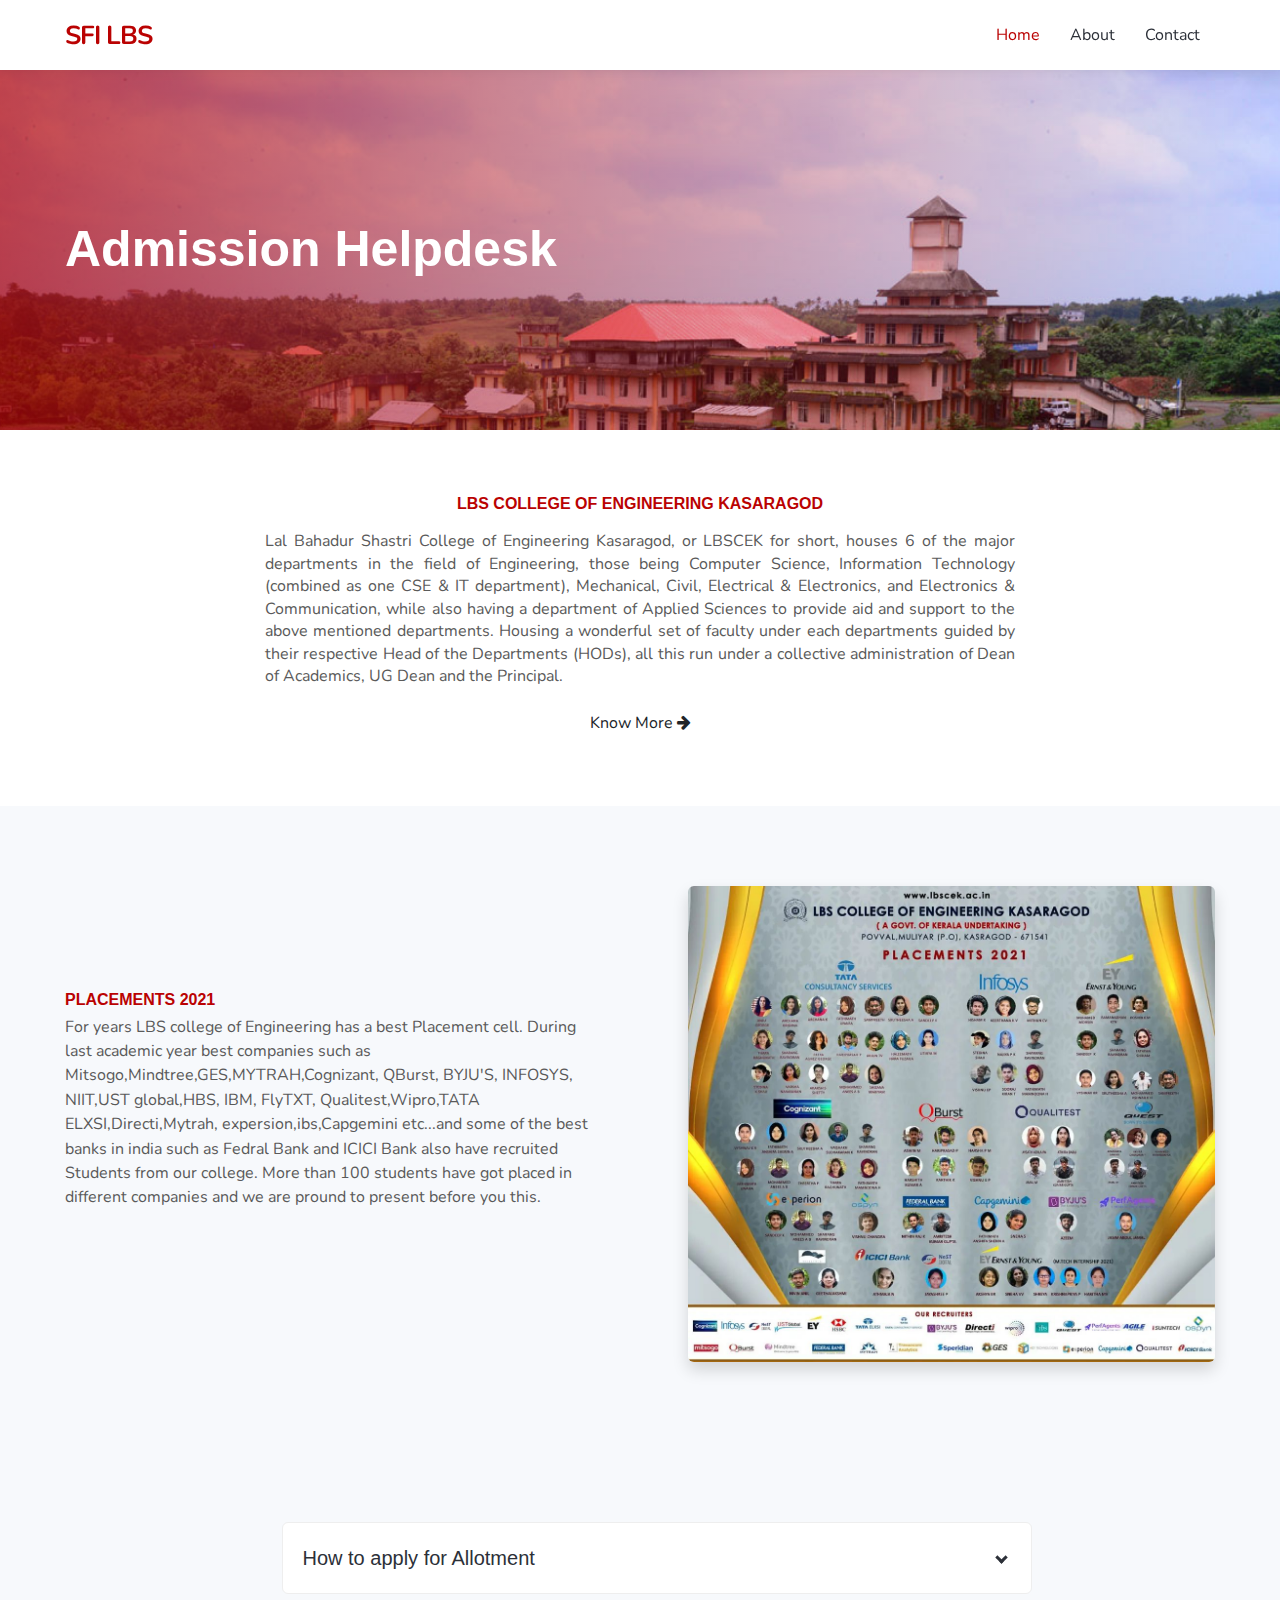
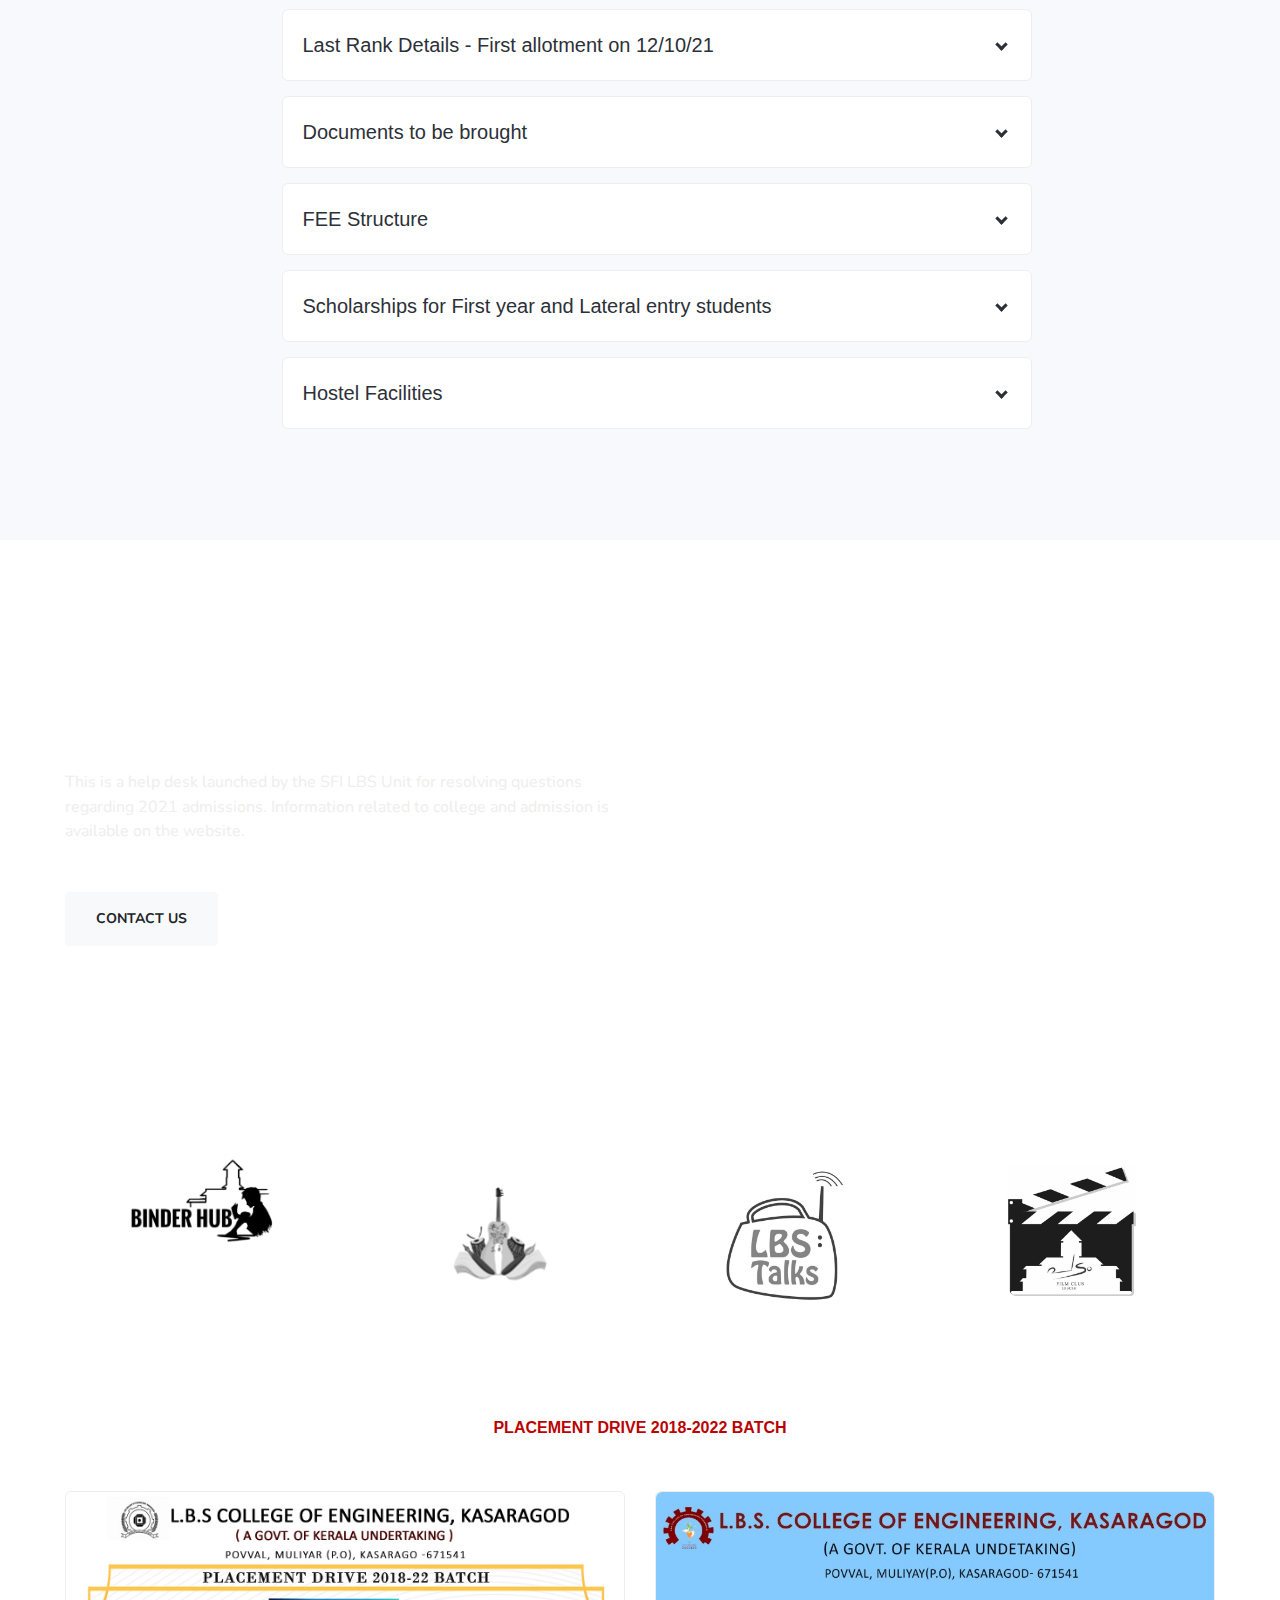
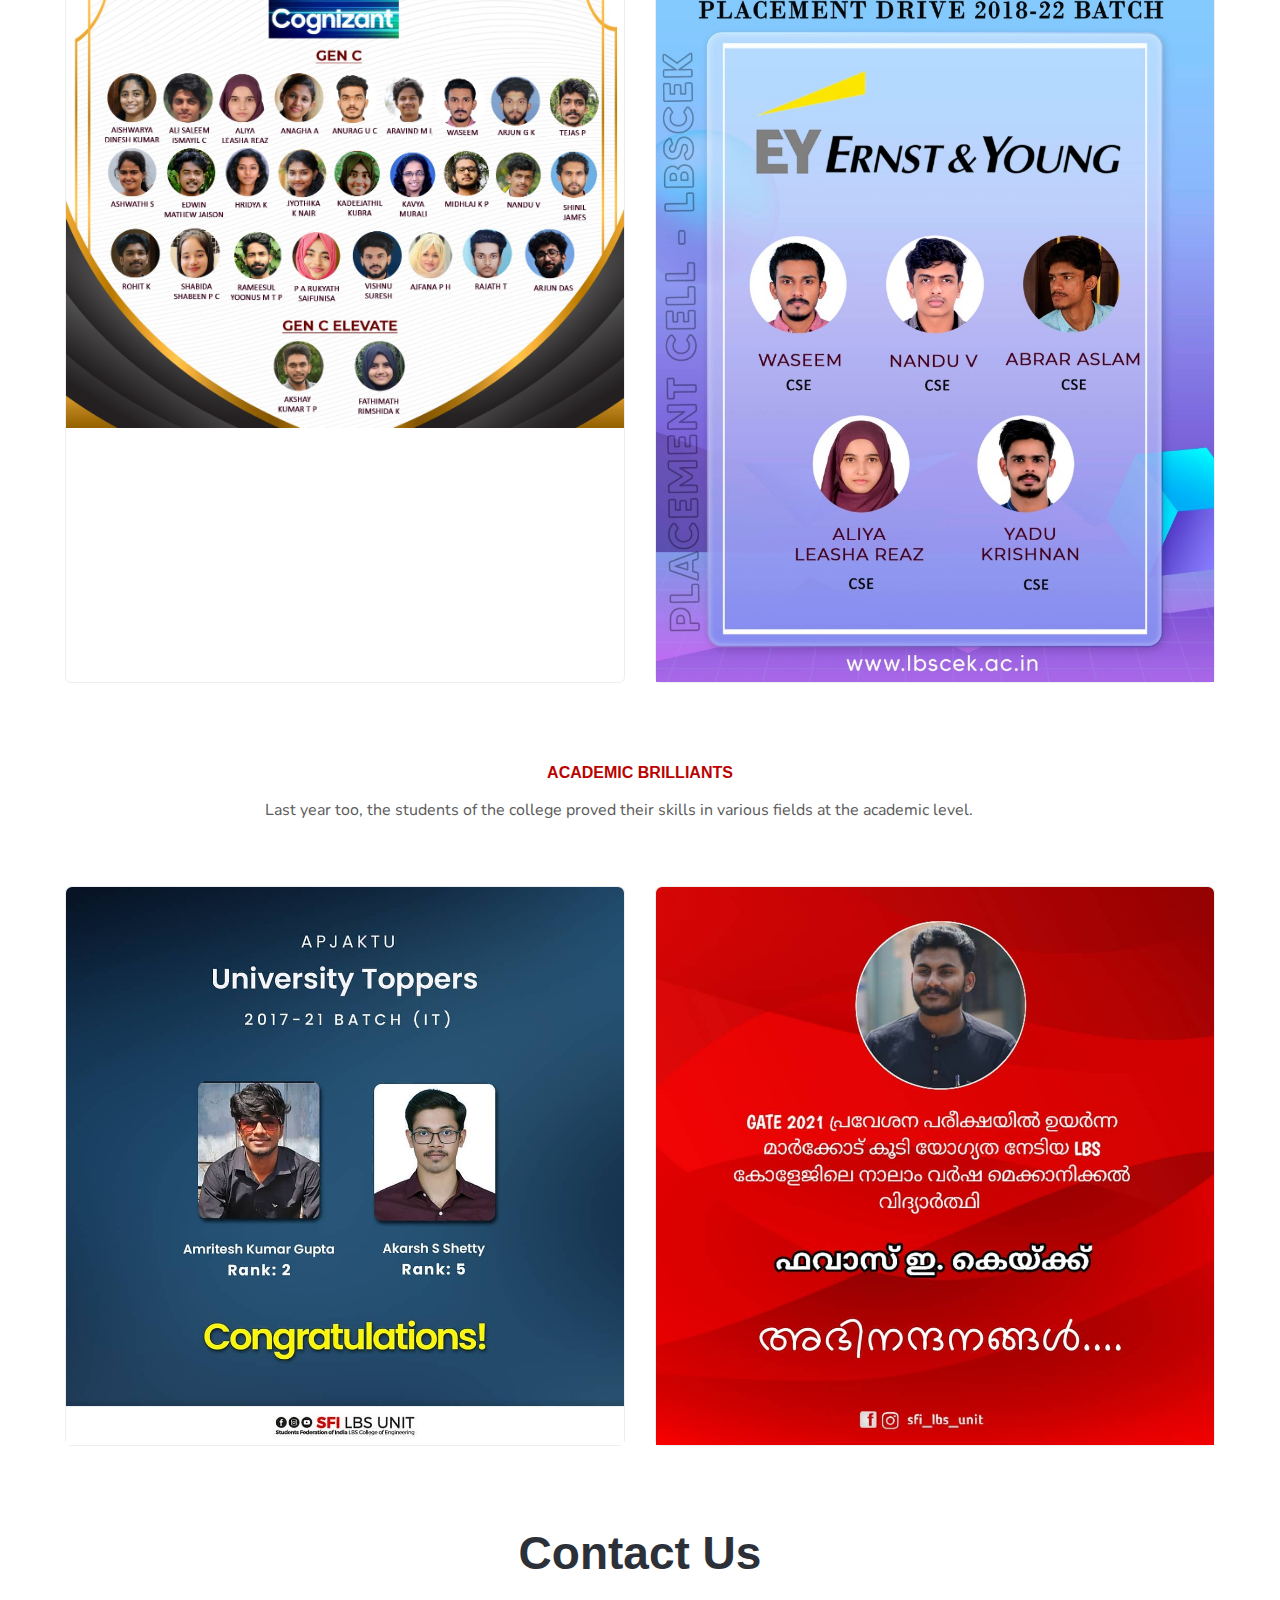
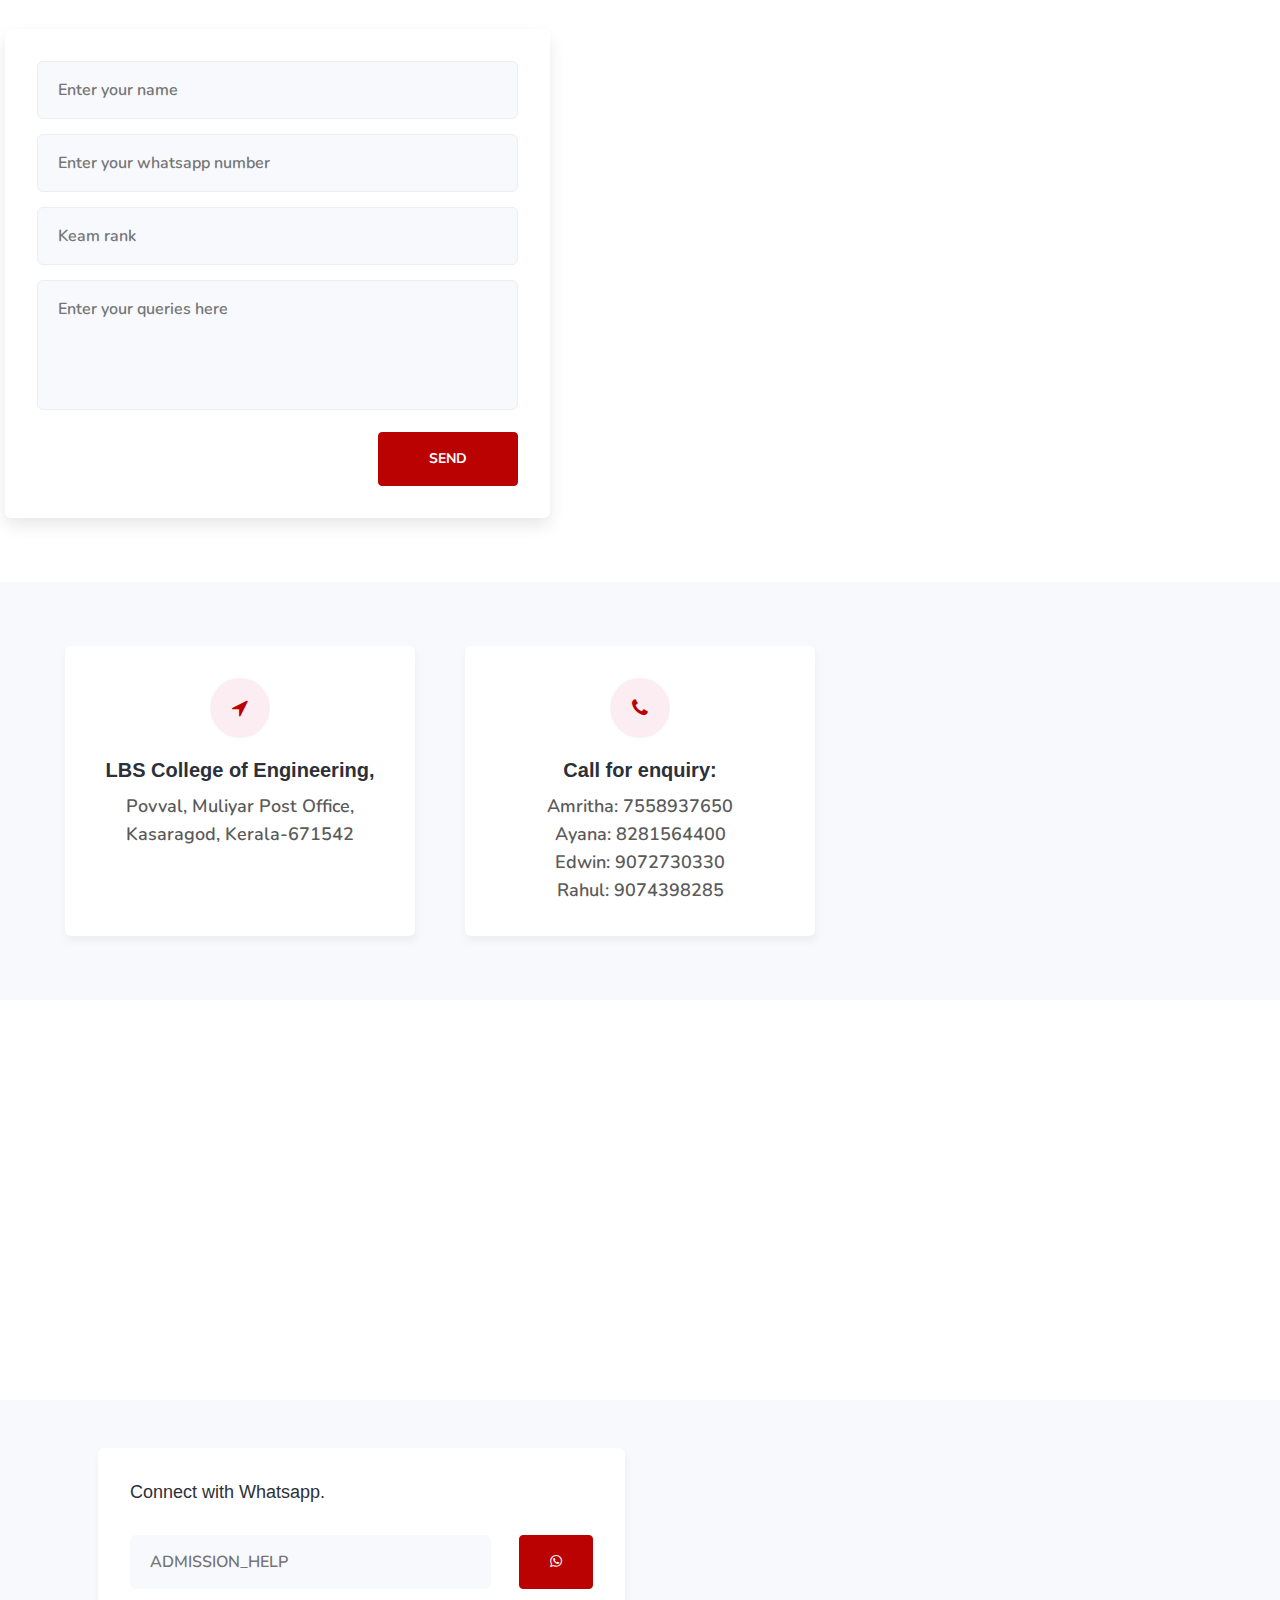
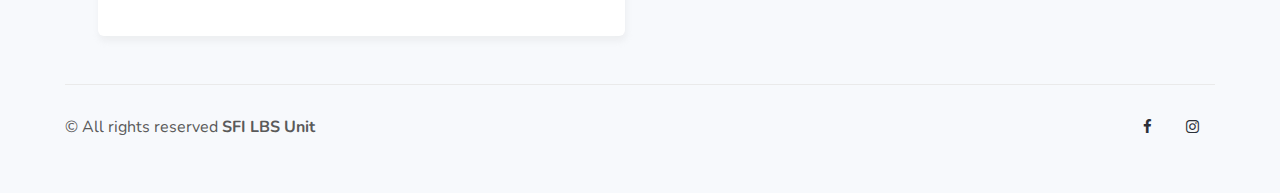
==== commit 0c4936b2: "hello" ====
--- a/index.html
+++ b/index.html
@@ -18,6 +18,7 @@
 
   <!-- web fonts -->
   <link href="//fonts.googleapis.com/css2?family=Nunito:wght@200;300;400;600;700;800;900&display=swap" rel="stylesheet">
+  <script src="https://ajax.googleapis.com/ajax/libs/jquery/3.5.1/jquery.min.js"></script>
 </head>
 
 <body>
@@ -474,17 +475,37 @@
               <p class="mt-2 mb-3"> Vestibulum ante ipsum primis in faucibus orci luctus et ultrices
                 turpis sodales quis. Integer sit amet mattis quam.</p>
             </div> -->
-            <form action="https://sendmail.w3layouts.com/submitForm" method="post" class="">
+            <form id="submit-form" action="" class="">
               <div class="main-input">
-                <input type="text" name="w3lName" placeholder="Enter your name" class="contact-input" required="" />
-                <input type="email" name="w3lSender" placeholder="Enter your mail" class="contact-input" required="" />
-                <input type="email" name="w3lSubject" placeholder="Subject" class="contact-input" />
-                <textarea class="contact-textarea contact-input" name="w3lMessage" placeholder="Enter your message" required=""></textarea>
+                <input type="text" name="Name" placeholder="Enter your name" class="contact-input" required="" />
+                <input type="text" name="Whatsapp" placeholder="Enter your whatsapp number" class="contact-input" required="" />
+                <input type="text" name="Keam rank" placeholder="Keam rank" class="contact-input" />
+                <textarea class="contact-textarea contact-input" name="query" placeholder="Enter your queries here" required=""></textarea>
               </div>
               <div class="text-right">
-                <button class="btn-primary btn theme-button">Send</button>
+                <button type="submit" id="myBtn" class="btn-primary btn theme-button">Send</button>
               </div>
             </form>
+            <script>
+              $("#submit-form").submit((e)=>{
+                  e.preventDefault()
+                  document.getElementById("myBtn").disabled = true;
+                  $.ajax({
+                      url:"https://script.google.com/macros/s/AKfycbzqHpuMZ7wYuOlqvzQ1TueyY-ziSALQv6bNb4d_WxhnLSOsqNLuP_jxB3pDkDwVCPcUaA/exec",
+                      data:$("#submit-form").serialize(),
+                      method:"post",
+                      success:function (response){
+                          alert("Form submitted successfully")
+                          // window.location.reload()
+                          window.location.href="/"
+                      },
+                      error:function (err){
+                          alert("Something Error")
+          
+                      }
+                  })
+              })
+          </script>
           </div>
         </div>
       </div>
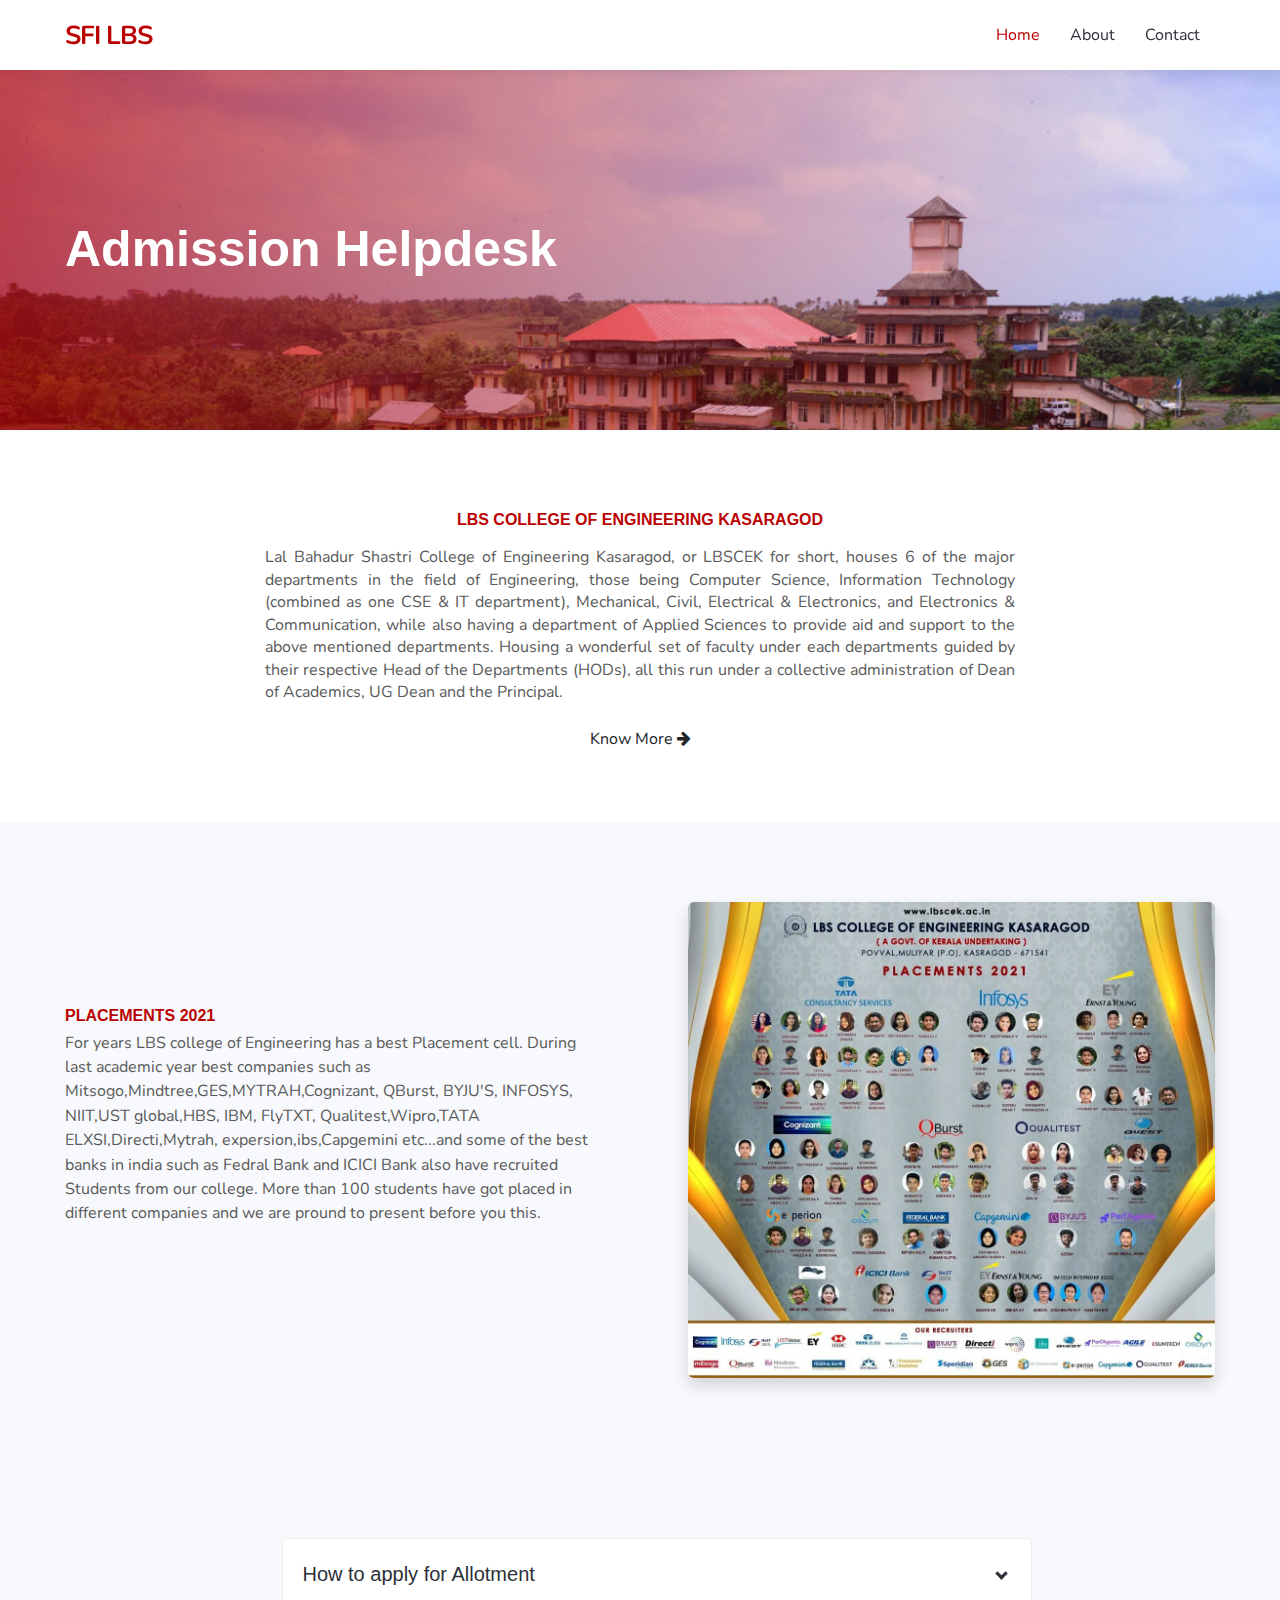
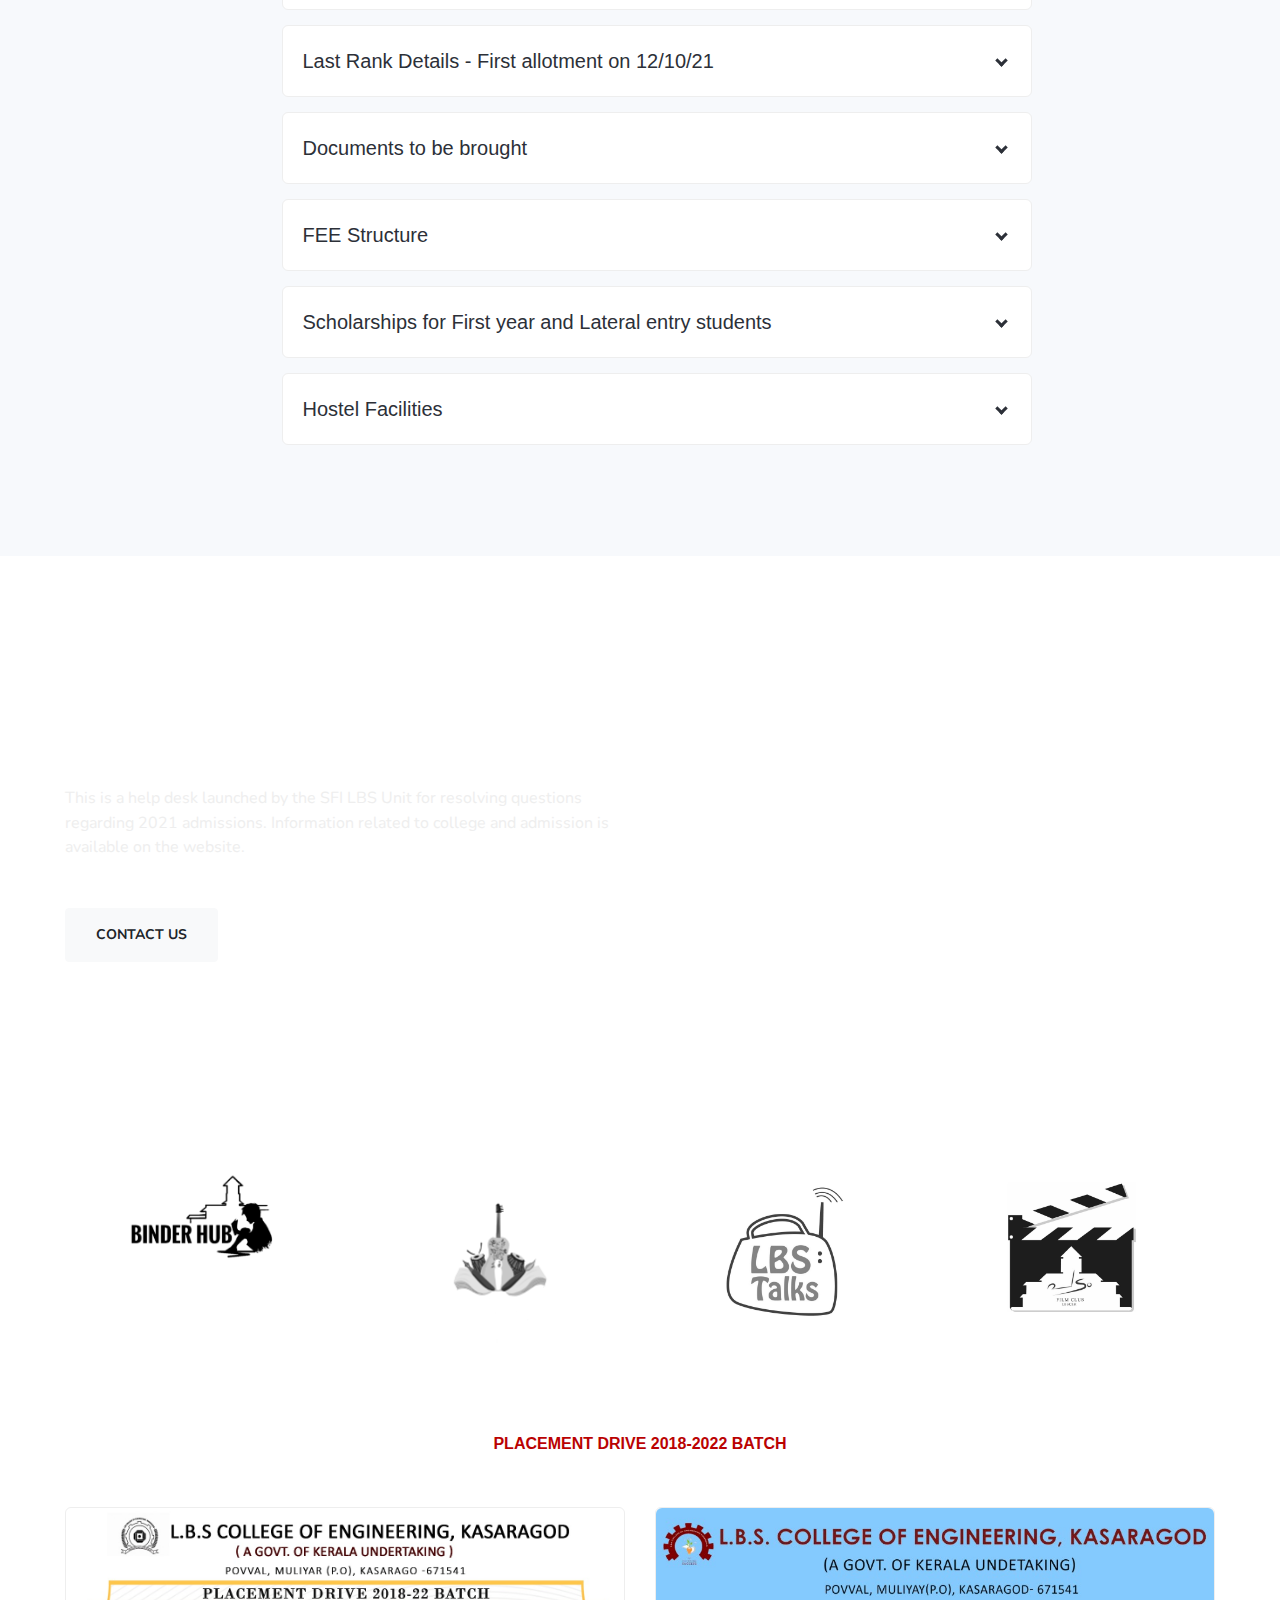
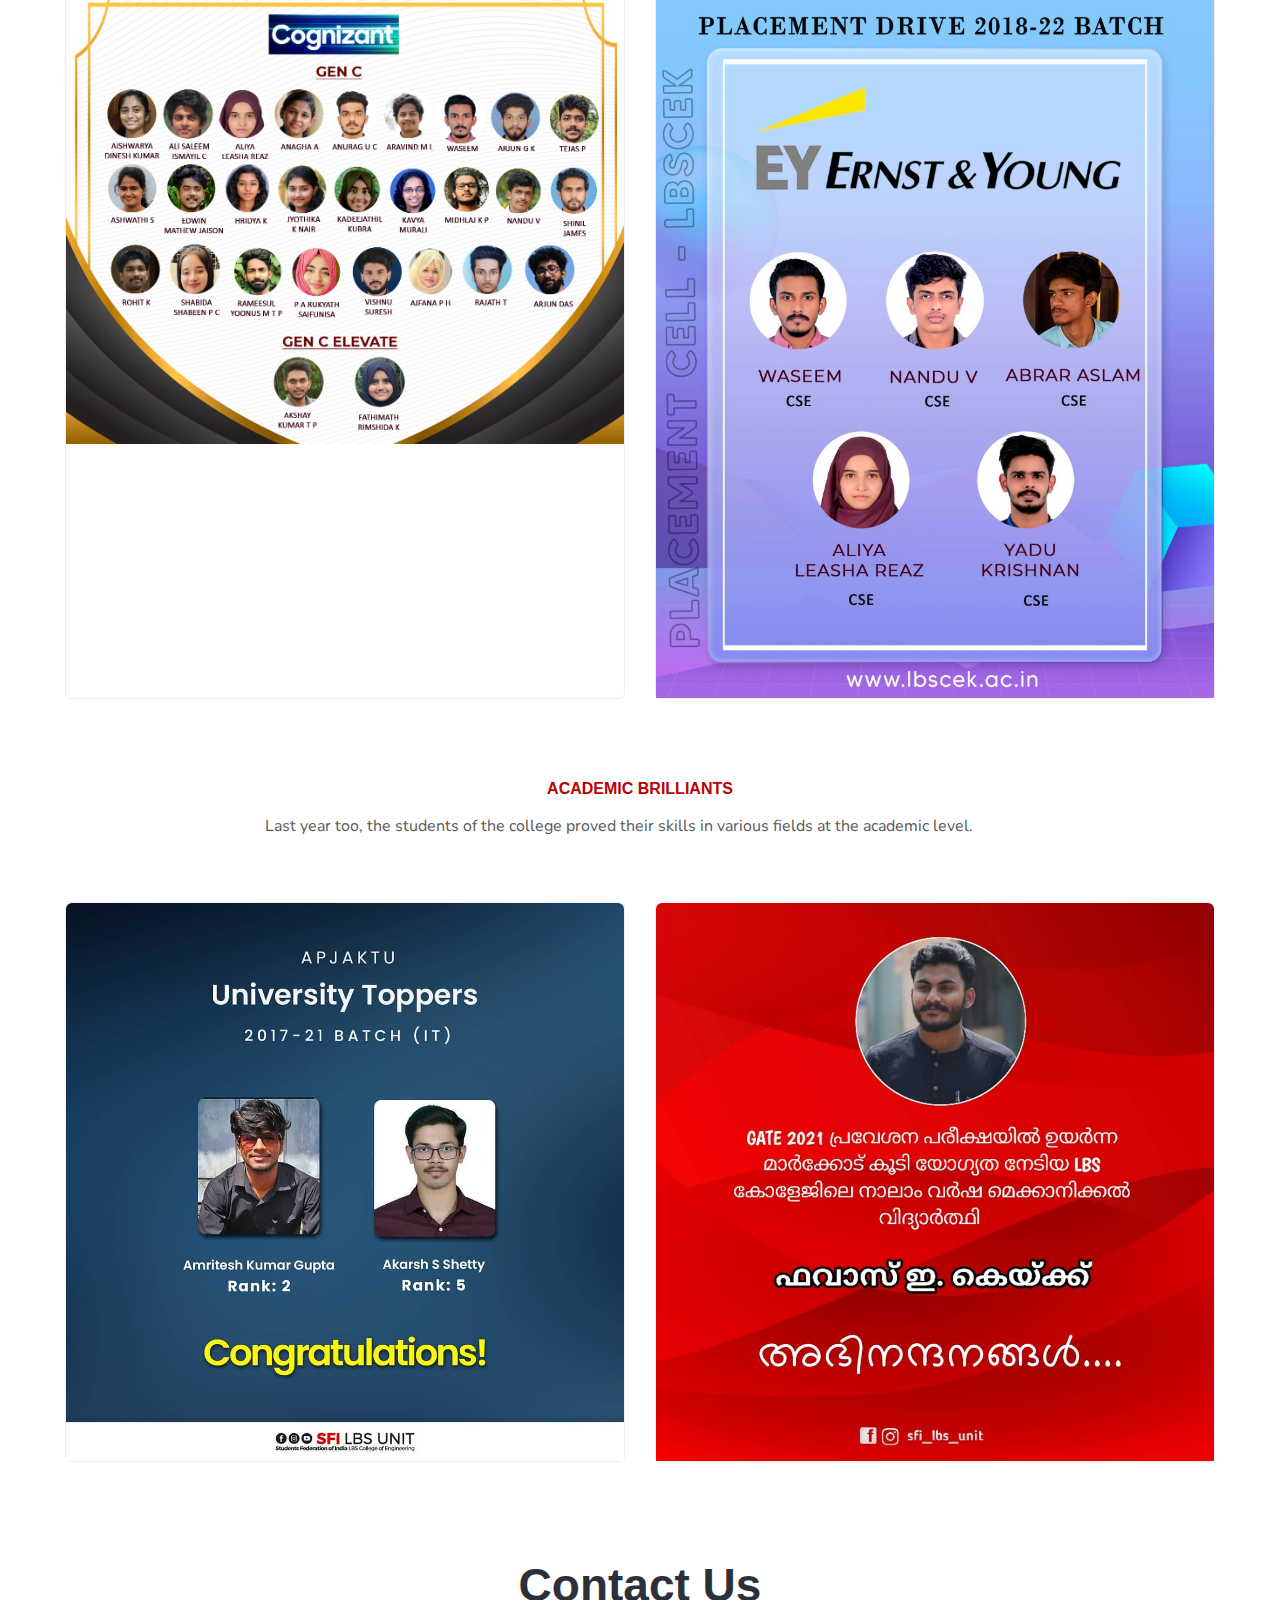
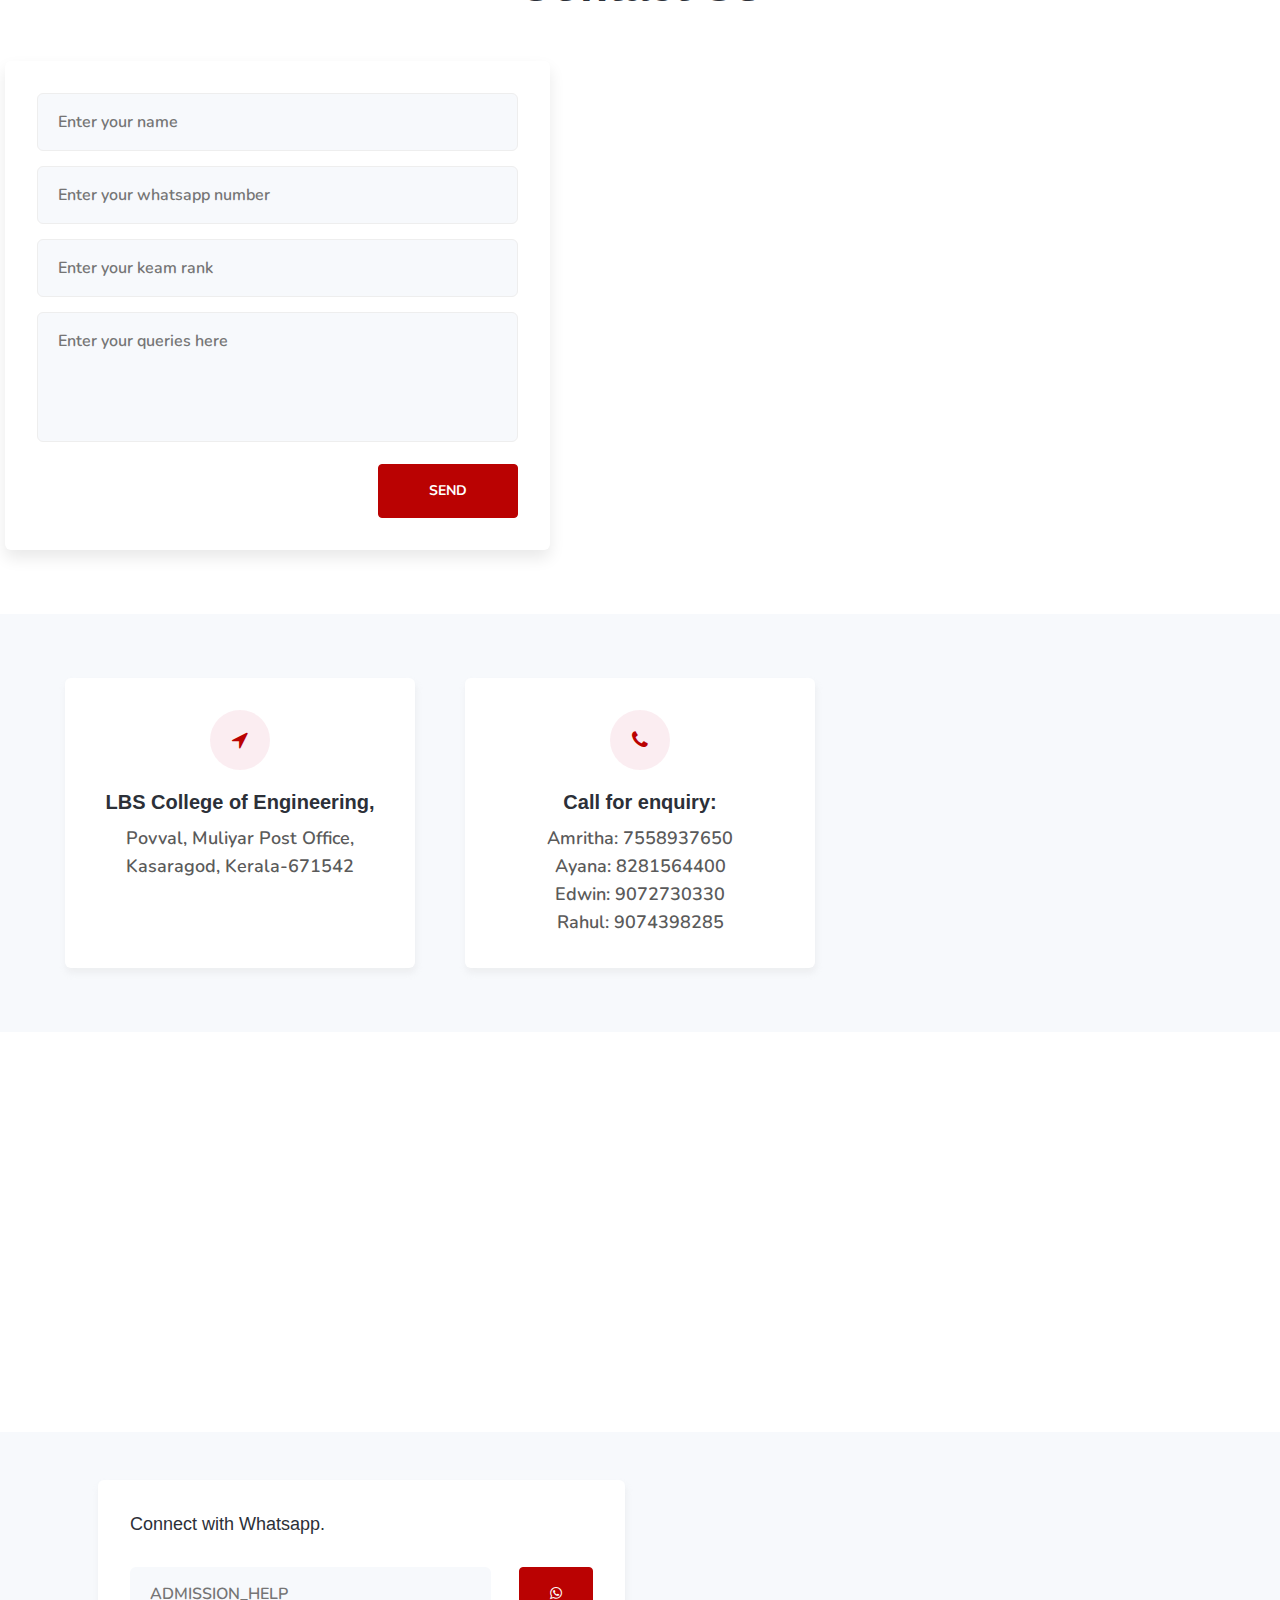
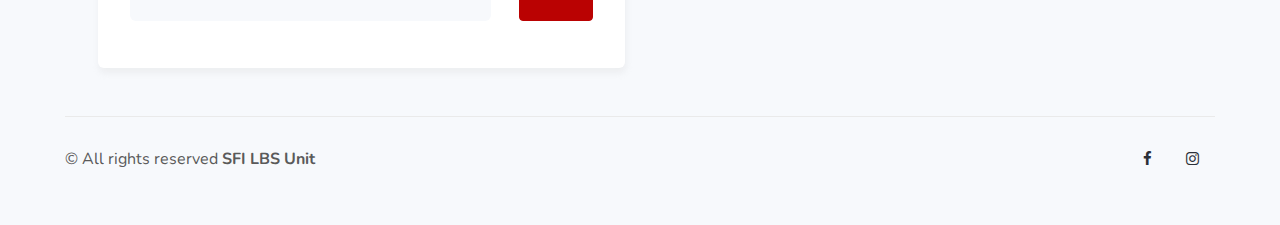
==== commit f2644630: "hello" ====
--- a/index.html
+++ b/index.html
@@ -84,7 +84,7 @@
 <section class="w3l-index2 py-5" id="about">
   <div class="container py-md-3">
     <div class="header-section text-center mx-auto">
-      <h6 class="sub-title">LBS College of Engineering Kasaragod</h6>
+      <h6 class="sub-title pt-3">LBS College of Engineering Kasaragod</h6>
       <!-- <h3>Tools for business startup to professional </h3> -->
       <p class="my-3"> 
 
@@ -458,7 +458,7 @@
   </section>
 </section>
 
-<section class="w3l-contact" id="contact">
+<section class="w3l-contact pt-3" id="contact">
   <div class="container py-5">
     <div class="contacts12-main py-md-3">
       <div class="header-section mb-5 text-center">
@@ -479,7 +479,7 @@
               <div class="main-input">
                 <input type="text" name="Name" placeholder="Enter your name" class="contact-input" required="" />
                 <input type="text" name="Whatsapp" placeholder="Enter your whatsapp number" class="contact-input" required="" />
-                <input type="text" name="Keam rank" placeholder="Keam rank" class="contact-input" />
+                <input type="text" name="Keam rank" placeholder="Enter your keam rank" class="contact-input" />
                 <textarea class="contact-textarea contact-input" name="query" placeholder="Enter your queries here" required=""></textarea>
               </div>
               <div class="text-right">
--- a/assets/css/style-starter.css
+++ b/assets/css/style-starter.css
@@ -1,14 +1,6 @@
-/* 
-Author: W3layouts
-Author URL: http://w3layouts.com
- */
+
 @charset "UTF-8";
-/*!
- *  Font Awesome 4.7.0 by @davegandy - http://fontawesome.io - @fontawesome
- *  License - http://fontawesome.io/license (Font: SIL OFL 1.1, CSS: MIT License)
- */
-/* FONT PATH
- * -------------------------- */
+
 @font-face {
   font-family: 'FontAwesome';
   src: url("../fonts/fontawesome-webfont.eot?v=4.7.0");
@@ -9568,7 +9560,8 @@
   --transformY: translateY(-0.5rem); }
 
 html {
-  scroll-behavior: smooth; }
+  scroll-behavior: smooth; 
+}
 
 .noscroll {
   overflow: hidden;
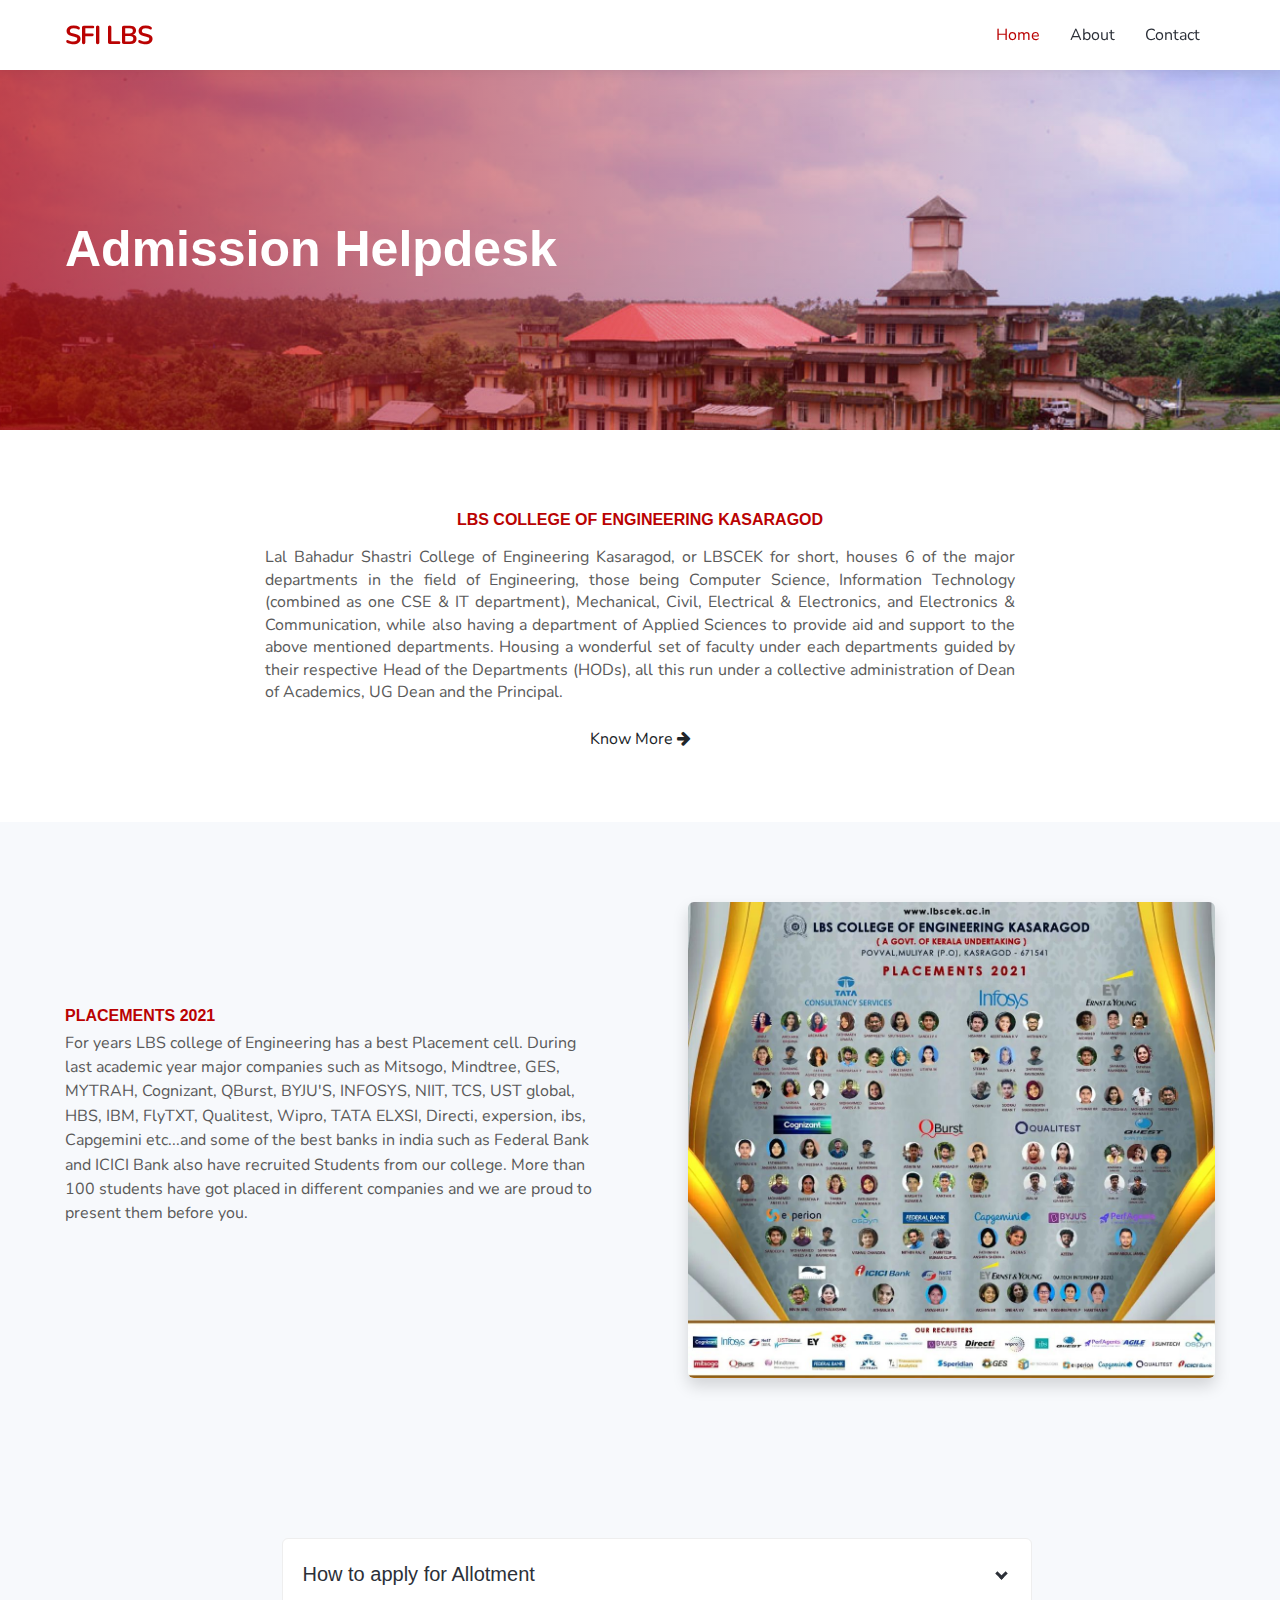
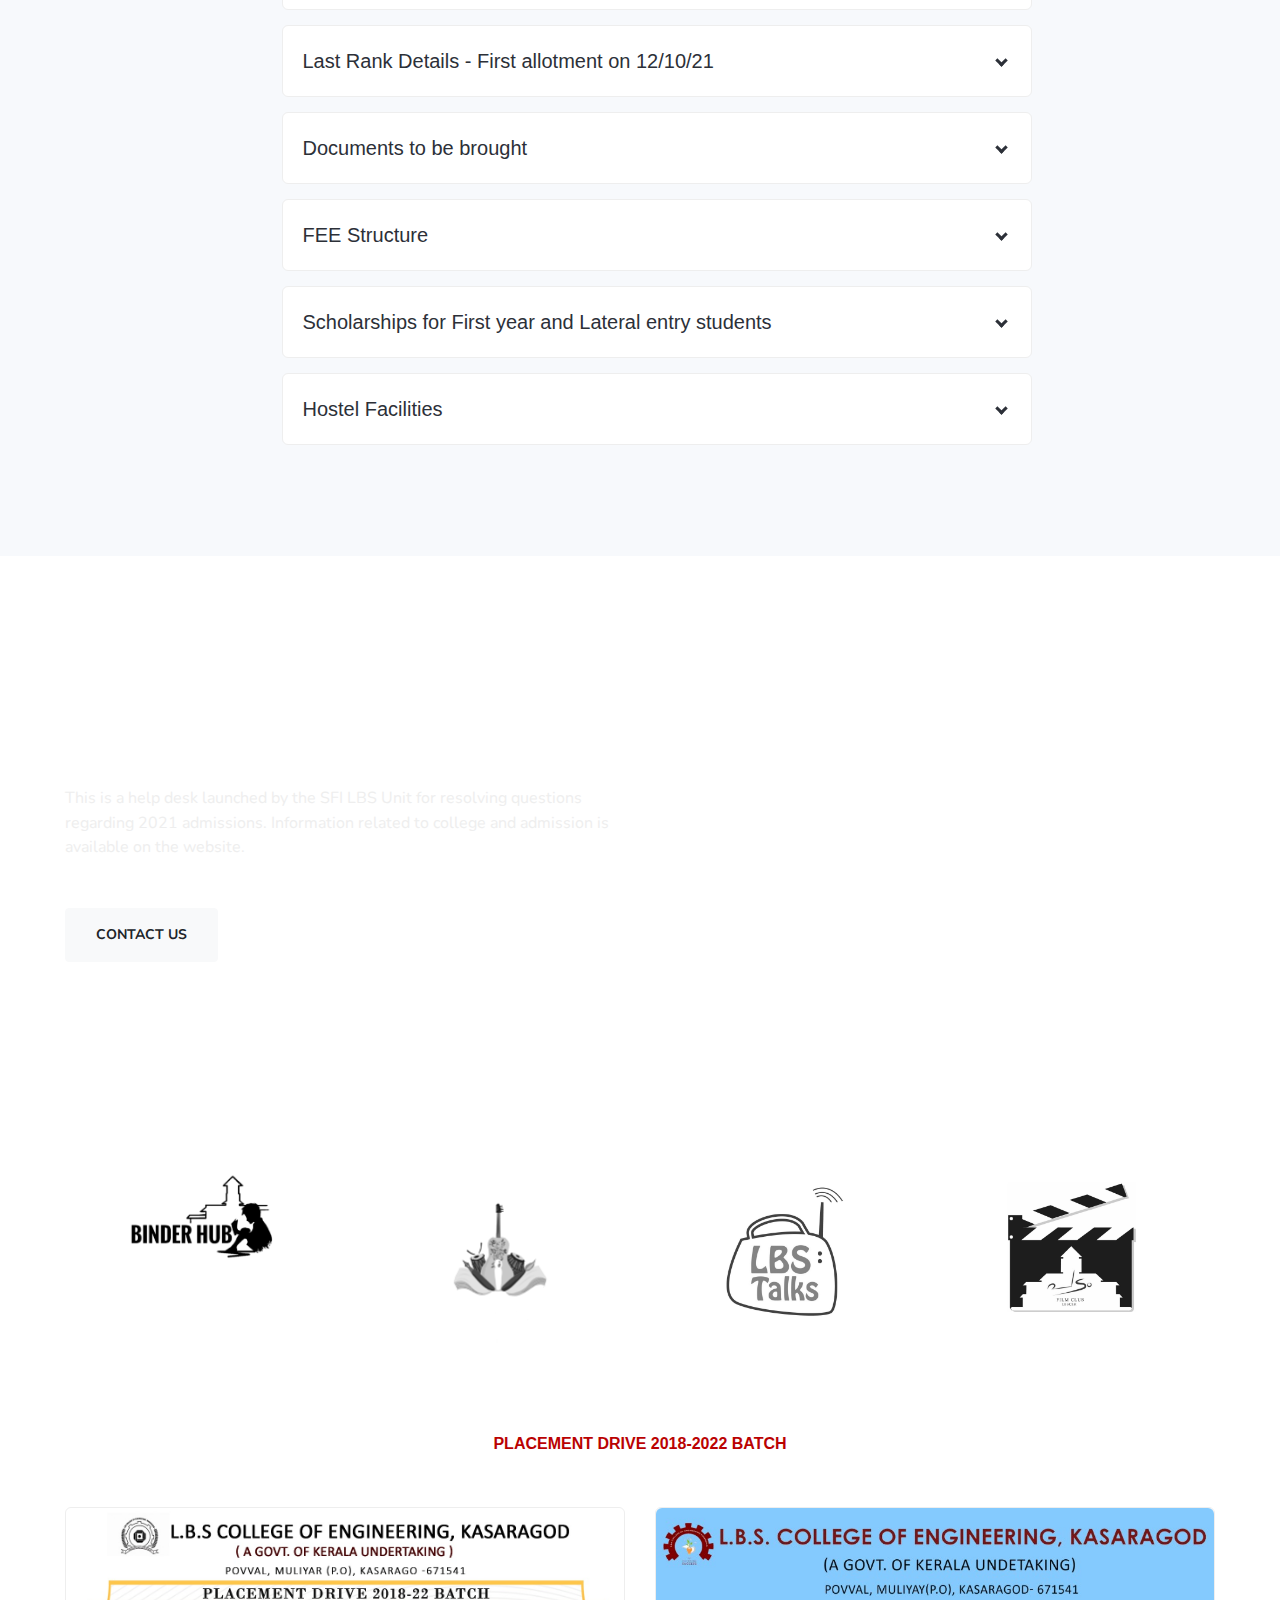
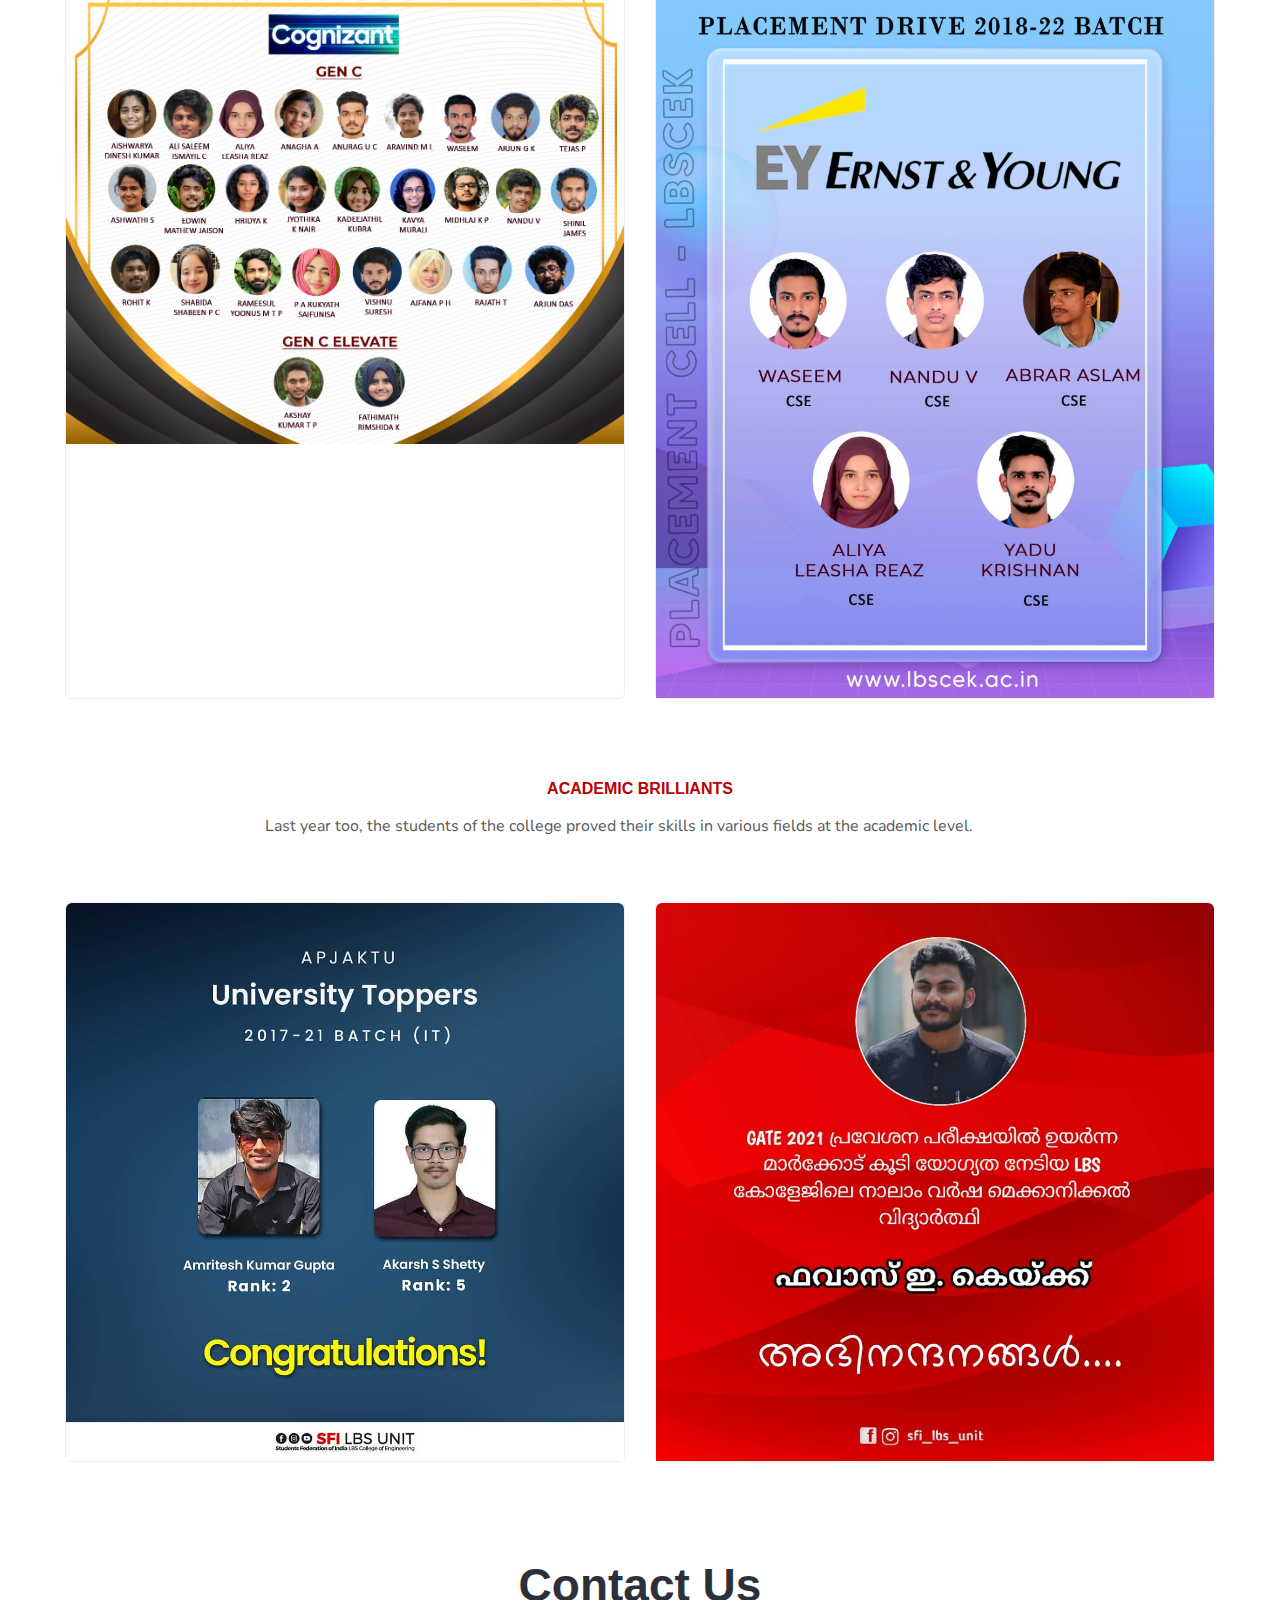
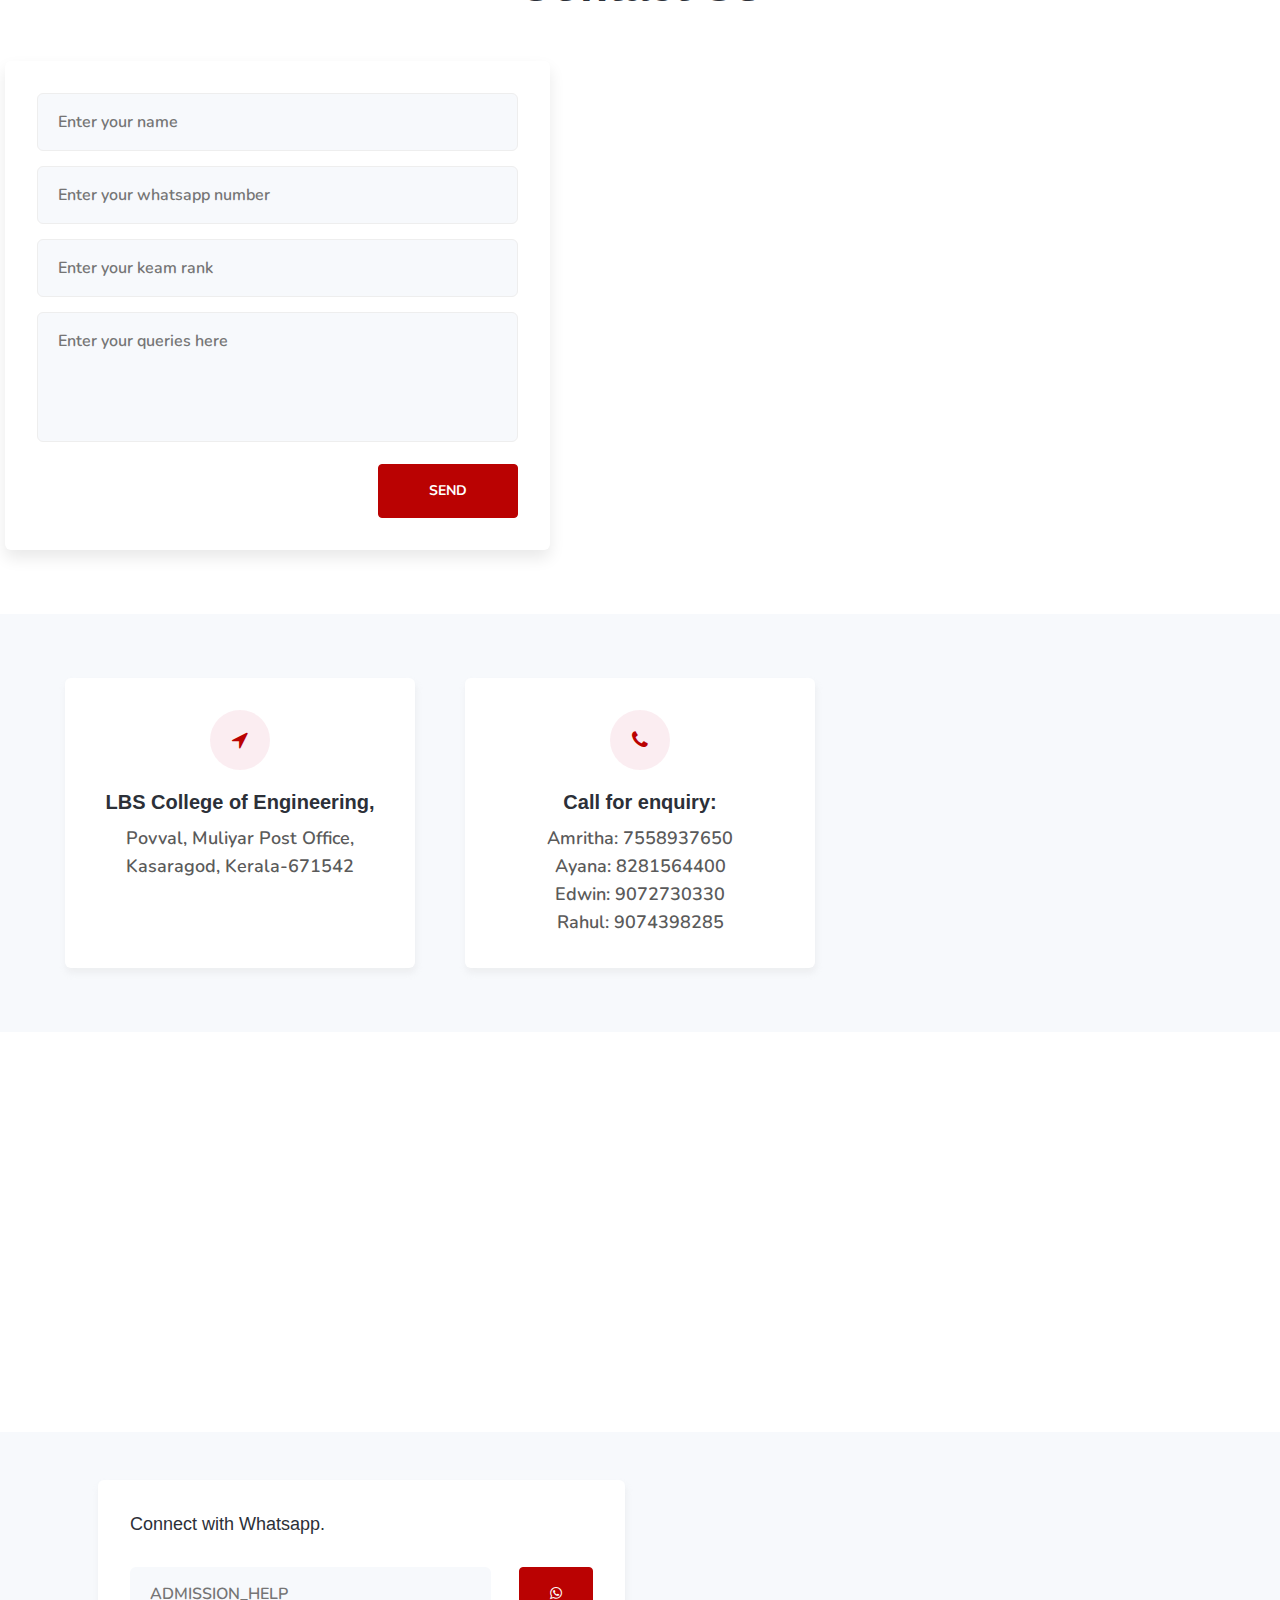
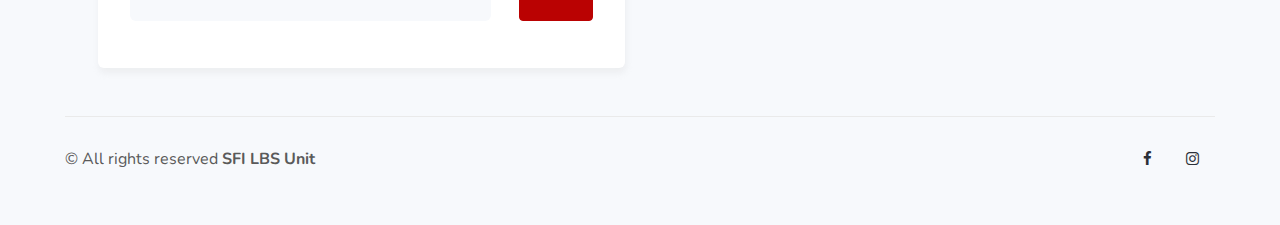
==== commit a74bbc09: "hello" ====
--- a/index.html
+++ b/index.html
@@ -135,9 +135,9 @@
       <div class="col-lg-6 book-info pr-lg-5">
         <h6 class="sub-title">Placements 2021</h6>
         <!-- <h3 class="mb-md-4 mb-3">Placements 2021</h3> -->
-        <p class="mb-md-5 mb-4">For years LBS college of Engineering has  a best Placement cell. During last academic year   best companies such as Mitsogo,Mindtree,GES,MYTRAH,Cognizant, QBurst, BYJU'S, INFOSYS, NIIT,UST global,HBS, IBM, FlyTXT, Qualitest,Wipro,TATA ELXSI,Directi,Mytrah, expersion,ibs,Capgemini etc...and some of the best banks in india such as Fedral Bank and ICICI Bank also have  recruited Students from our college.
-
-          More than 100  students have got placed in different companies and we are pround  to present before you this.</p>
+        <p class="mb-md-5 mb-4">For years LBS college of Engineering has  a best Placement cell. During last academic year major companies such as Mitsogo, Mindtree, GES, MYTRAH, Cognizant, QBurst, BYJU'S, INFOSYS, NIIT, TCS, UST global, HBS, IBM, FlyTXT, Qualitest, Wipro, TATA ELXSI, Directi, expersion, ibs, Capgemini etc...and some of the best banks in india such as Federal Bank and ICICI Bank also have  recruited Students from our college.
+
+          More than 100  students have got placed in different companies and we are proud to present them before you.</p>
         <!-- <a href="#URL" class="btn btn-primary theme-button">Read More</a> -->
       </div>
       <div class="col-lg-6 pl-lg-5 mt-lg-0 mt-5">
@@ -207,7 +207,7 @@
                 <input type="checkbox" checked>
                 <i></i>
                 <h2>Last Rank Details - First allotment on 12/10/21</h2>
-                <p><a href="https://drive.google.com/file/d/1EmsFTXeOcN_BPqej8zTbxqCj9-LLfOiE/view?usp=sharing">Download pdf</a></p>
+                <p><a href="https://drive.google.com/uc?export=download&id=1EmsFTXeOcN_BPqej8zTbxqCj9-LLfOiE">Download pdf</a></p>
               </li>
               <li>
                 <input type="checkbox" checked>
@@ -244,7 +244,7 @@
                 <input type="checkbox" checked>
                 <i></i>
                 <h2>FEE Structure</h2>
-                <p><a href="https://drive.google.com/file/d/1u9Pnv63t22bYd9GaLv7opJJLPiYznJNu/view?usp=sharing">Download pdf</a></p>
+                <p><a href="https://drive.google.com/uc?export=download&id=1u9Pnv63t22bYd9GaLv7opJJLPiYznJNu">Download pdf</a></p>
               </li>
               <li>
                 <input type="checkbox" checked>
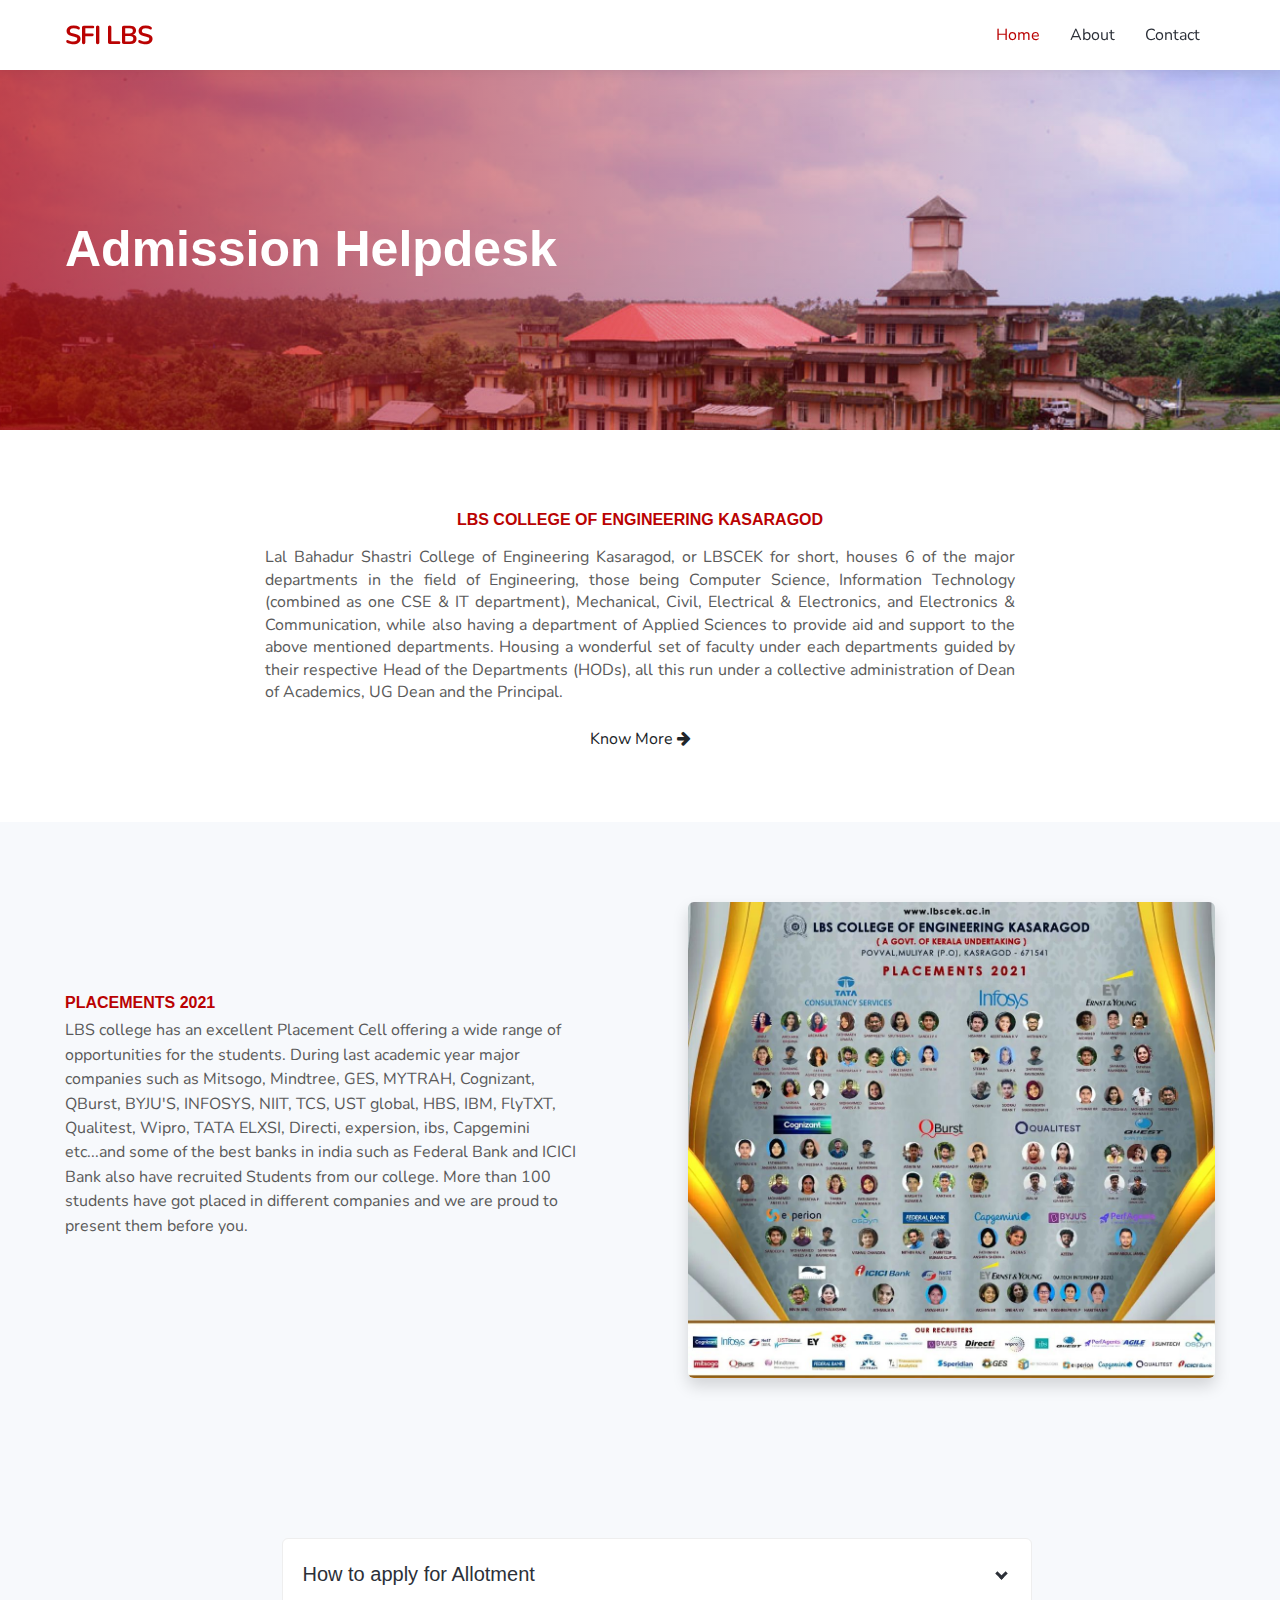
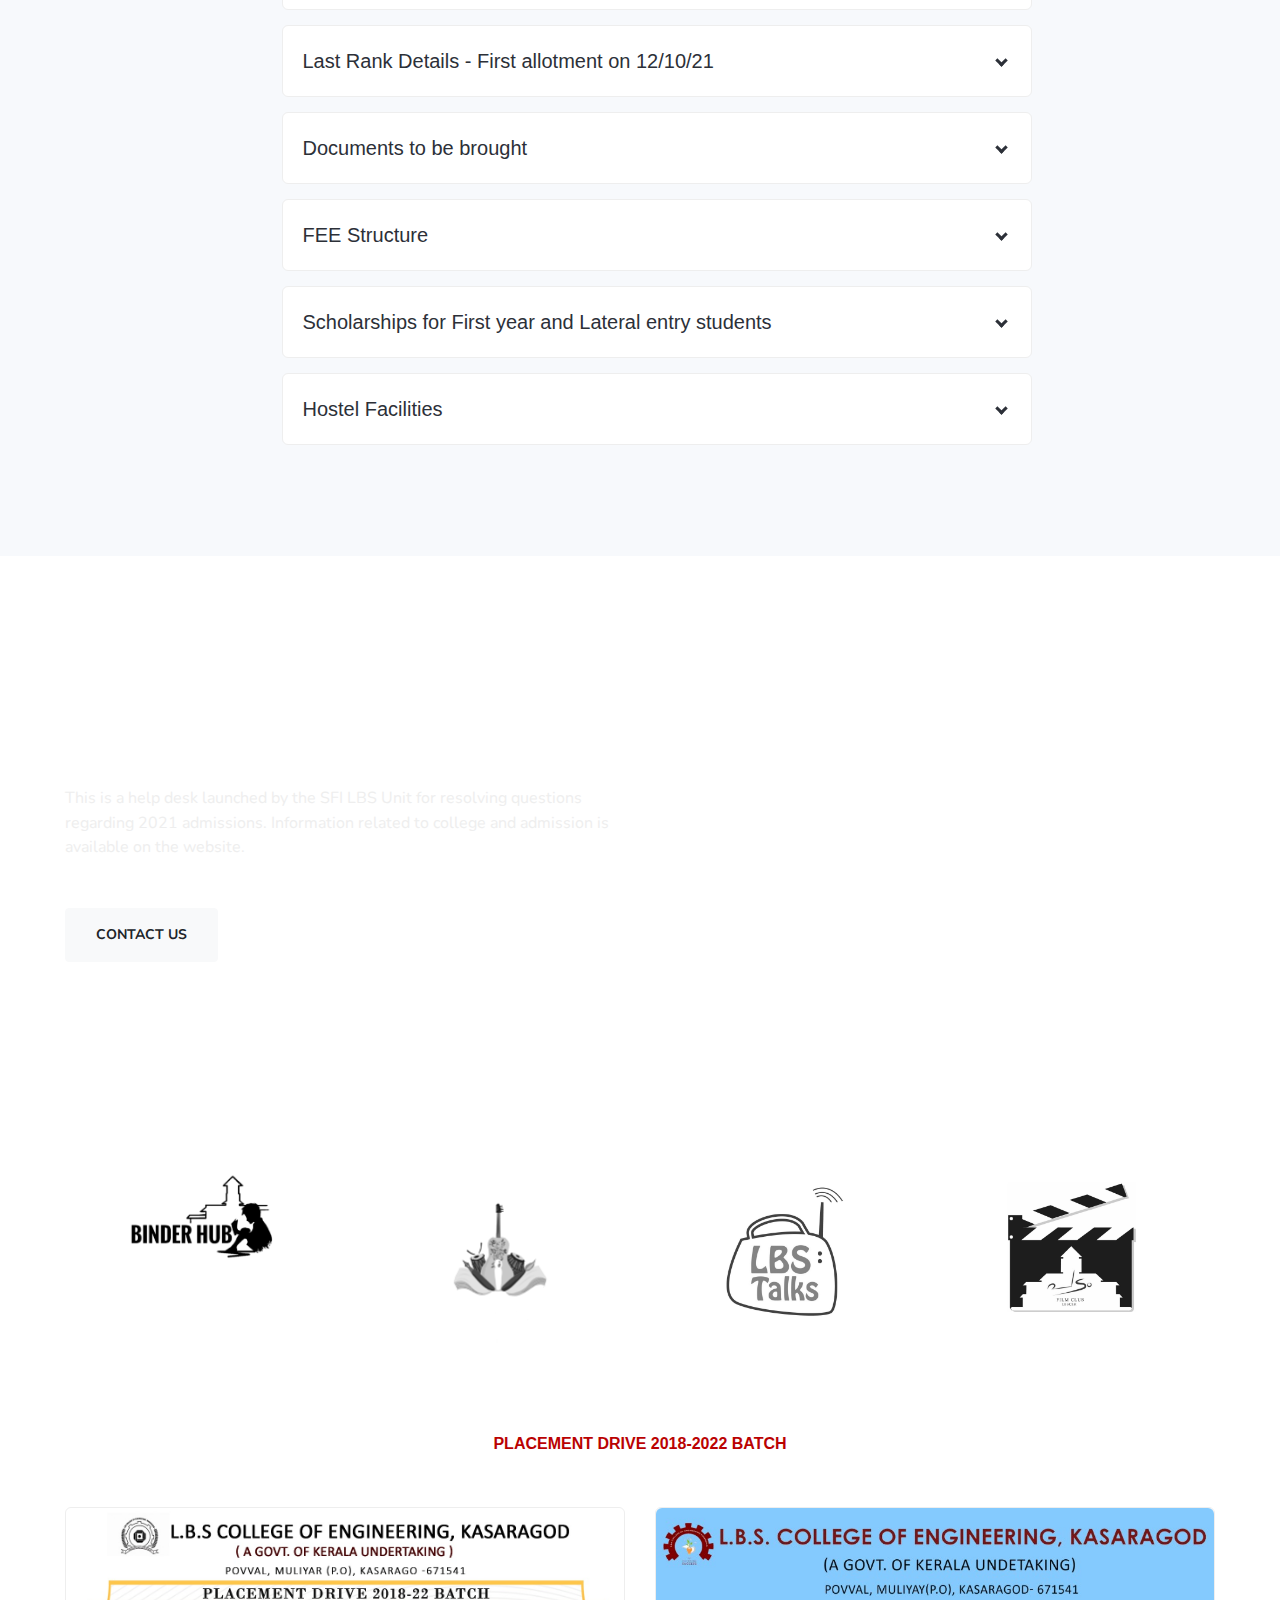
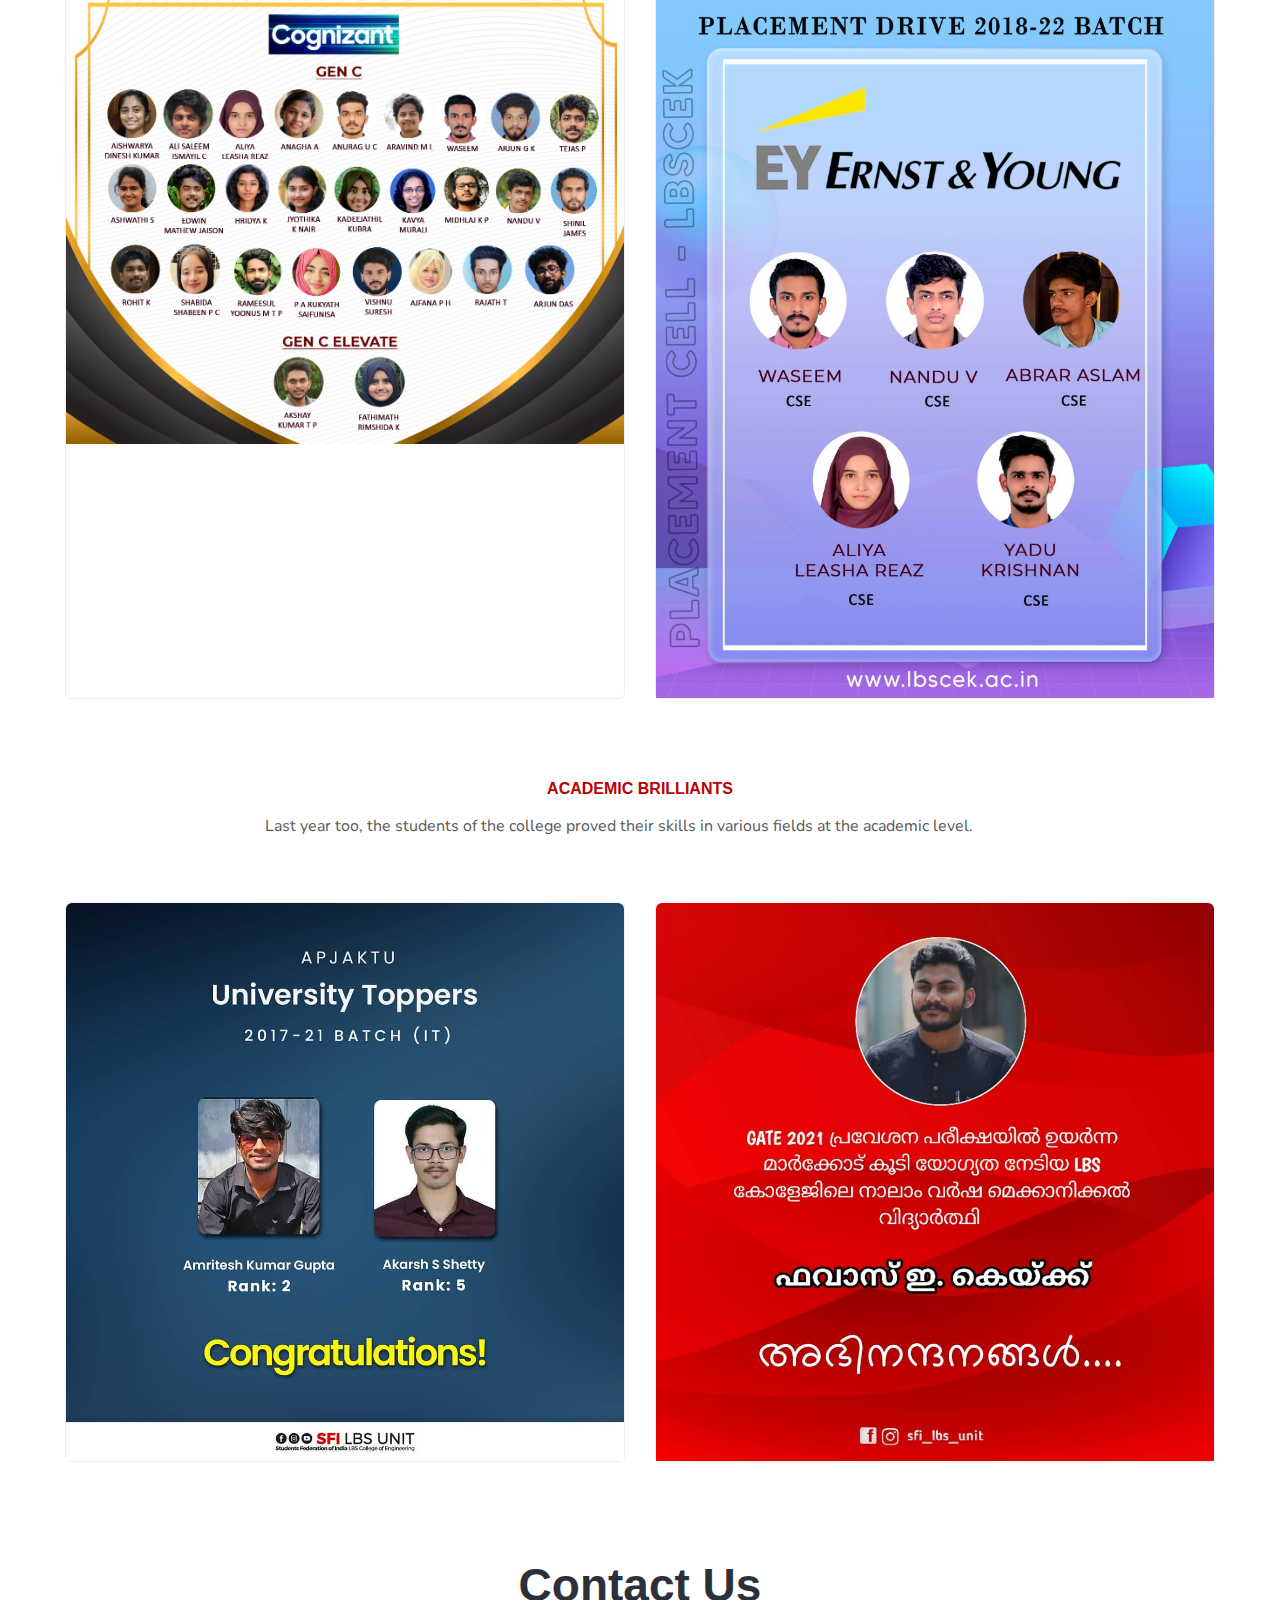
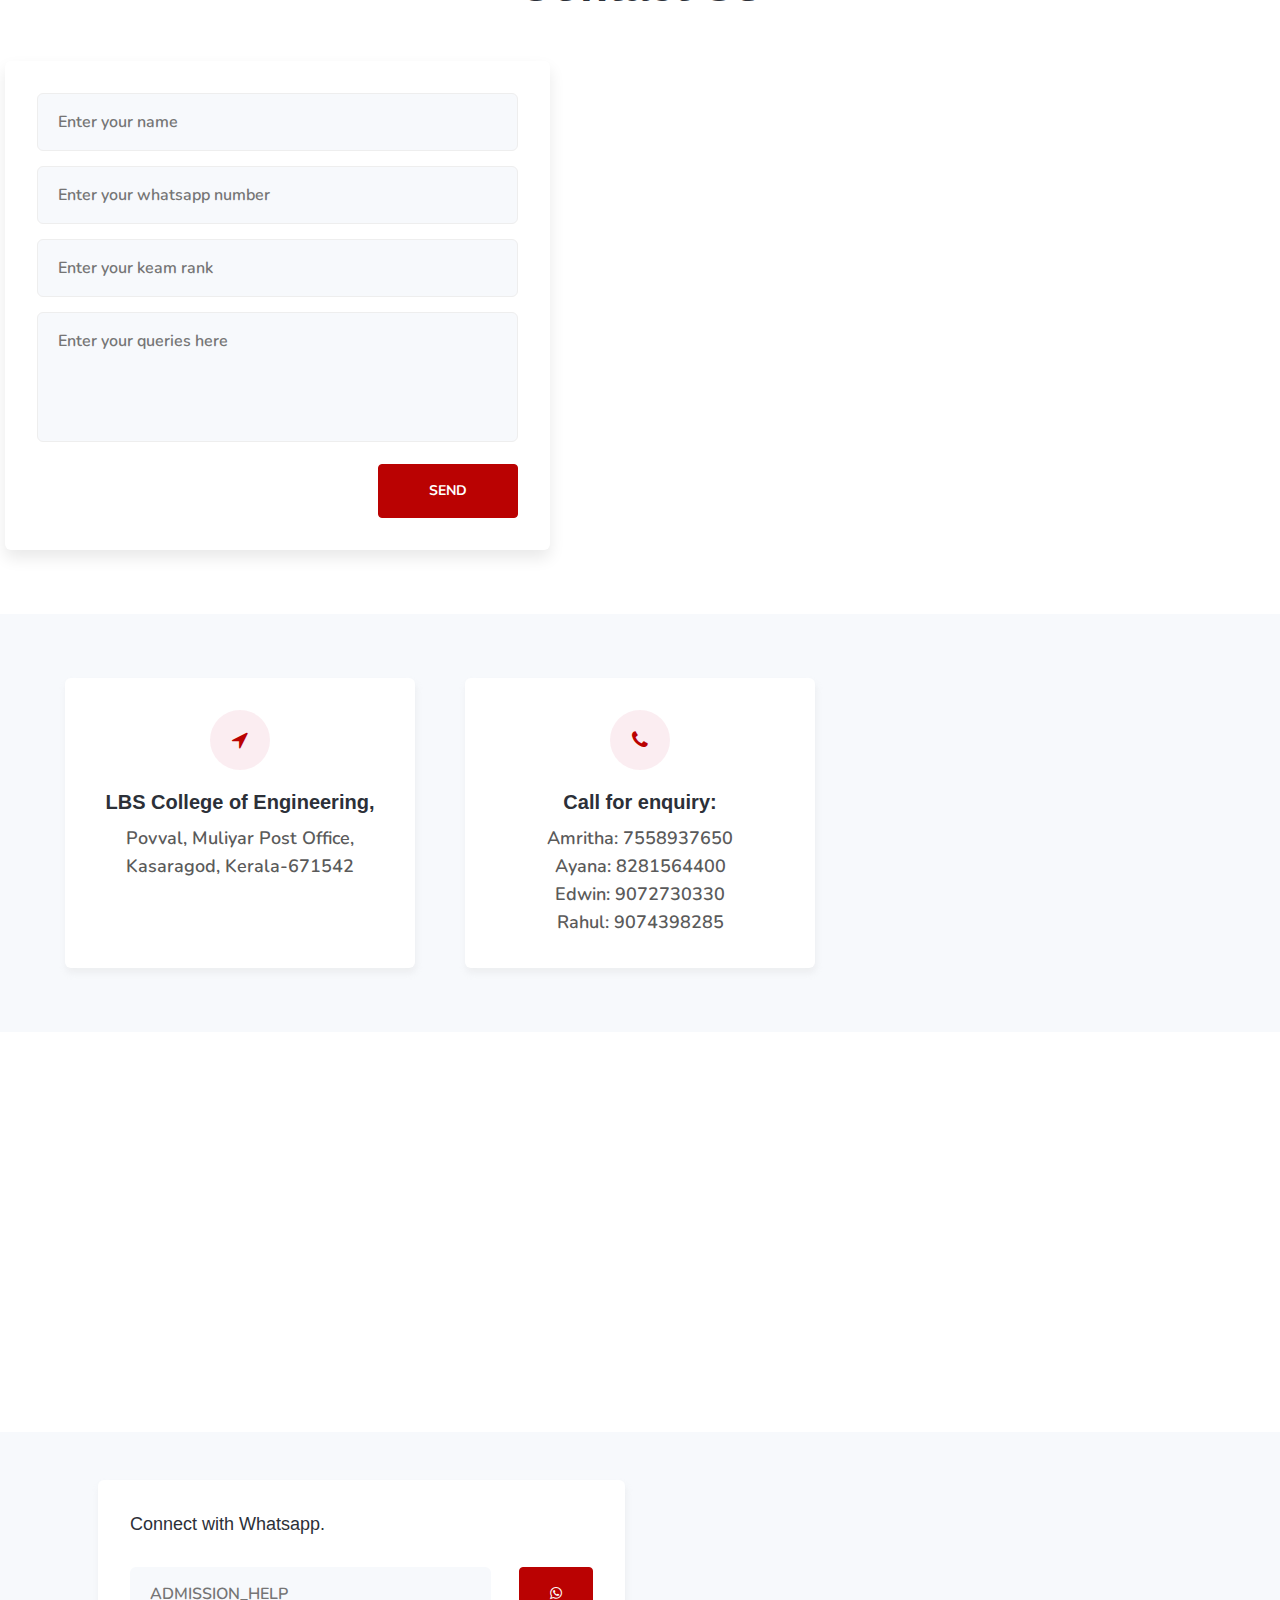
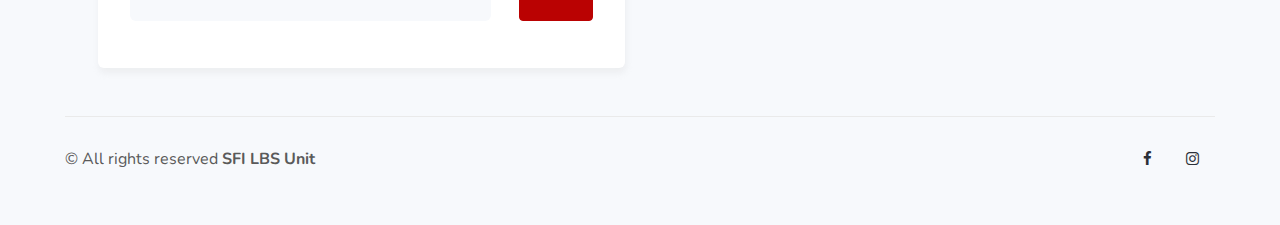
==== commit 872678be: "publish commit" ====
--- a/index.html
+++ b/index.html
@@ -29,10 +29,6 @@
             <a class="navbar-brand" href="/">
               SFI LBS
             </a>
-            <!-- if logo is image enable this   
-      <a class="navbar-brand" href="#index.html">
-          <img src="image-path" alt="Your logo" title="Your logo" style="height:35px;" />
-      </a> -->
             <button class="navbar-toggler  collapsed bg-gradient" type="button" data-toggle="collapse" data-target="#navbarTogglerDemo02"
                 aria-controls="navbarTogglerDemo02" aria-expanded="false" aria-label="Toggle navigation">
                 <span class="navbar-toggler-icon fa icon-expand fa-bars"></span>
@@ -51,9 +47,6 @@
                     <li class="nav-item @@contact-active">
                         <a class="nav-link" href="/#contact">Contact</a>
                     </li>
-                    <!-- <li class="nav-item ml-lg-3 ml-0 mt-lg-0 mt-3">
-                        <a class="btn btn-outline-primary theme-button" href="contact.html">Schedule a Demo</a>
-                    </li> -->
                 </ul>
             </div>
         </nav>
@@ -68,11 +61,8 @@
         <div class="col-lg-6 content-left">
           <h3>Admission Helpdesk
           </h3>
-          <!-- <p class="mt-3 mb-lg-5 mb-4">LBS College of Engineering Kasaragod.</p> -->
-          <!-- <a href="about.html" class="btn btn-outline-primary theme-button">Get Started</a> -->
         </div>
         <div class="col-lg-6 content-photo mt-lg-0 mt-5">
-          <!-- <img src="assets/images/LBS1.jpg" class="img-fluid" alt="main image"> -->
         </div>
       </div>
       <div class="clear"></div>
@@ -95,37 +85,8 @@
         
 
       </p>
-      <a href="/services.html" class="btn btn-news">Know More <span class="fa fa-arrow-right" aria-hidden="true"></span> </a>
-    </div>
-    <!-- <div class="row bottom_grids text-center">
-      <div class="col-lg-4 col-md-6 mt-5">
-        <div class="s-block">
-          <a href="services.html" class="d-block">
-            <img src="assets/images/s1.png" alt="" class="img-fluid" />
-            <h3 class="my-3">Interactive</h3>
-            <p class="">Lorem ipsum dolor sit amet consectetur adipisicing elit. Laudantium tempora rerum perspiciatis?</p>
-          </a>
-        </div>
-      </div>
-      <div class="col-lg-4 col-md-6 mt-5">
-        <div class="s-block">
-          <a href="services.html" class="d-block">
-            <img src="assets/images/s2.png" alt="" class="img-fluid" />
-            <h3 class="my-3">Business</h3>
-            <p class="">Lorem ipsum dolor sit amet consectetur adipisicing elit. Laudantium tempora rerum perspiciatis?</p>
-          </a>
-        </div>
-      </div>
-      <div class="col-lg-4 mt-5">
-        <div class="s-block">
-          <a href="services.html" class="d-block">
-            <img src="assets/images/s3.png" alt="" class="img-fluid" />
-            <h3 class="my-3">Inspiration</h3>
-            <p class="">Lorem ipsum dolor sit amet consectetur adipisicing elit. Laudantium tempora rerum perspiciatis?</p>
-          </a>
-        </div>
-      </div>
-    </div> -->
+      <a href="/about.html" class="btn btn-news">Know More <span class="fa fa-arrow-right" aria-hidden="true"></span> </a>
+    </div>
   </div>
 </section>
 <!-- /index-block2 -->
@@ -135,7 +96,7 @@
       <div class="col-lg-6 book-info pr-lg-5">
         <h6 class="sub-title">Placements 2021</h6>
         <!-- <h3 class="mb-md-4 mb-3">Placements 2021</h3> -->
-        <p class="mb-md-5 mb-4">For years LBS college of Engineering has  a best Placement cell. During last academic year major companies such as Mitsogo, Mindtree, GES, MYTRAH, Cognizant, QBurst, BYJU'S, INFOSYS, NIIT, TCS, UST global, HBS, IBM, FlyTXT, Qualitest, Wipro, TATA ELXSI, Directi, expersion, ibs, Capgemini etc...and some of the best banks in india such as Federal Bank and ICICI Bank also have  recruited Students from our college.
+        <p class="mb-md-5 mb-4">LBS college has an excellent Placement Cell offering a wide range of opportunities for the students. During last academic year major companies such as Mitsogo, Mindtree, GES, MYTRAH, Cognizant, QBurst, BYJU'S, INFOSYS, NIIT, TCS, UST global, HBS, IBM, FlyTXT, Qualitest, Wipro, TATA ELXSI, Directi, expersion, ibs, Capgemini etc...and some of the best banks in india such as Federal Bank and ICICI Bank also have  recruited Students from our college.
 
           More than 100  students have got placed in different companies and we are proud to present them before you.</p>
         <!-- <a href="#URL" class="btn btn-primary theme-button">Read More</a> -->
@@ -146,50 +107,12 @@
     </div>
   </div>
 </section>
-<!-- stats -->
-<!-- <section class="w3l-stats pb-5 pt-4" id="stats">
-  <div class="gallery-inner container pb-lg-3">
-    <div class="row stats-con text-white">
-      <div class="col-lg-4 col-sm-6">
-        <div class="stats_info counter_grid">
-          <h4>Happy Customers</h4>
-          <p class="counter">10458</p>
-          <p>Lorem ipsum dolor, sit amet consectetur adipisicing elit. Facere atque sed.</p>
-        </div>
-      </div>
-      <div class="col-lg-4 col-sm-6 mt-sm-0 mt-4">
-        <div class="stats_info counter_grid1">
-          <h4>Winning Awards</h4>
-          <p class="counter">890</p>
-          <p>Lorem ipsum dolor, sit amet consectetur adipisicing elit. Facere atque sed.</p>
-        </div>
-      </div>
-      <div class="col-lg-4 col-sm-6 mt-lg-0 mt-sm-5 mt-4">
-        <div class="stats_info counter_grid">
-          <h4>Completed Projects</h4>
-          <p class="counter">5345</p>
-          <p>Lorem ipsum dolor, sit amet consectetur adipisicing elit. Facere atque sed.</p>
-        </div>
-      </div>
-    </div>
-  </div>
-</section> -->
+
 
 <div class="w3l-faq-block py-5" id="faq">
   <div class="container py-lg-5">
-    <!-- <div class="header-section text-center mx-auto">
-      <h6 class="sub-title">Questions and Answers</h6>
-      <h3>General FAQs </h3>
-      <p class="my-3"> Vestibulum ante ipsum primis in faucibus orci luctus et ultrices posuere cubilia Curae;
-        Nulla mollis dapibus nunc, ut rhoncus
-        turpis sodales quis. Integer sit amet mattis quam.</p>
-    </div> -->
+
     <div class="row">
-      <!-- <div class="col-md-5 mt-5">
-        <div class="faq-image">
-          <img src="assets/images/women.jpg" class="img-fluid shadow img-curve" alt="">
-        </div>
-      </div> -->
       <div class="col-md-12 pl-lg-5">
         <section class="w3l-faq" id="faq">
           <div class="faq-page">
@@ -230,13 +153,6 @@
                     <p>8. Conduct Certificate (obtained within 6 months)</p>
                     <p>9. Physical/Medical Fitness Certificate
                       (As per CEE Format)</p>
-                    <!-- <p> Passport size Photograph</p>
-                    <p> Caste Certificate(if applicable)</p>
-                    <p> Income Certificate(if applicable)</p>
-                    <p> Migration Certificate(if applicable)</p>
-                    <p> Non-Creamy-Layer Certificate(if applicable)</p>
-                    <p> Attested copies of certificates(10/12th equivalent)</p>
-                    <p> (fee must be paid at the time of Admission)</p> -->
                     
                 </p>
               </li>
@@ -340,40 +256,14 @@
     <div class="container py-lg-3 mb-5">
       <div class="header-section text-center mx-auto">
         <h4 class="sub-title">PLACEMENT DRIVE 2018-2022 BATCH</h4>
-        <!-- <p class="my-3"> Vestibulum ante ipsum primis in faucibus orci luctus et ultrices posuere cubilia Curae;
-          Nulla mollis dapibus nunc, ut rhoncus
-          turpis sodales quis. Integer sit amet mattis quam.</p> -->
+
       </div>
       <div class="grid-view">
         <div class="row">
-          <!-- <div class="col-lg-4 col-md-6 mt-5">
-            <div class="grids5-info">
-              <a href="#blog-single.html" class="d-block zoom">
-                <img src="assets/images/b1.jpg" alt="" class="img-fluid news-image" />
-
-                <p class="date">26 Jan, 2020</p>
-              </a>
-              <div class="blog-info">
-                <label class="tag-label red">Business</label>
-                <h4><a href="#blog-single.html">Corporate, Business & Digital Agency</a></h4>
-                <p class="blog-text">Lorem ipsum dolor sit amet nostrum ad minus libero fugiat molestiae ullam ipsam quas unde earum...</p>
-                <a href="#blog-single.html" class="btn btn-news">Know More <span class="fa fa-arrow-right" aria-hidden="true"></span> </a>
-              </div>
-            </div>
-          </div> -->
           <div class="col-lg-6 col-md-6 mt-5">
             <div class="grids5-info">
               <!-- <a href="#blog-single.html" class="d-block"> -->
                 <img src="assets/images/cognizant.png" alt="" class="img-fluid news-image" />
-              
-                <!-- <p class="date">15 Apr, 2020</p> -->
-              <!-- </a> -->
-              <!-- <div class="blog-info">
-                <label class="tag-label green">Design</label>
-                <h4><a href="#blog-single.html">Corporate, Business & Digital Agency</a></h4>
-                <p class="blog-text">Lorem ipsum dolor sit amet nostrum ad minus libero fugiat molestiae ullam ipsam quas unde earum...</p>
-                <a href="#blog-single.html" class="btn btn-news">Know More <span class="fa fa-arrow-right" aria-hidden="true"></span> </a>
-              </div> -->
             </div>
           </div>
           <div class="col-lg-6 offset-md-3 offset-lg-0 col-md-6 mt-5">
@@ -381,14 +271,6 @@
               <!-- <a href="#blog-single.html" class="d-block"> -->
                 <img src="assets/images/placement.png" alt="" class="img-fluid news-image" />
               
-                <!-- <p class="date">25 Jun, 2020</p> -->
-              <!-- </a> -->
-              <!-- <div class="blog-info">
-                <label class="tag-label blue">Industry</label>
-                <h4><a href="#blog-single.html">Corporate, Business & Digital Agency</a></h4>
-                <p class="blog-text">Lorem ipsum dolor sit amet nostrum ad minus libero fugiat molestiae ullam ipsam quas unde earum...</p>
-                <a href="#blog-single.html" class="btn btn-news">Know More <span class="fa fa-arrow-right" aria-hidden="true"></span> </a>
-              </div> -->
             </div>
           </div>
         </div>
@@ -407,34 +289,10 @@
       </div>
       <div class="grid-view">
         <div class="row">
-          <!-- <div class="col-lg-4 col-md-6 mt-5">
-            <div class="grids5-info">
-              <a href="#blog-single.html" class="d-block zoom">
-                <img src="assets/images/b1.jpg" alt="" class="img-fluid news-image" />
-
-                <p class="date">26 Jan, 2020</p>
-              </a>
-              <div class="blog-info">
-                <label class="tag-label red">Business</label>
-                <h4><a href="#blog-single.html">Corporate, Business & Digital Agency</a></h4>
-                <p class="blog-text">Lorem ipsum dolor sit amet nostrum ad minus libero fugiat molestiae ullam ipsam quas unde earum...</p>
-                <a href="#blog-single.html" class="btn btn-news">Know More <span class="fa fa-arrow-right" aria-hidden="true"></span> </a>
-              </div>
-            </div>
-          </div> -->
           <div class="col-lg-6 col-md-6 mt-5">
             <div class="grids5-info">
               <!-- <a href="#blog-single.html" class="d-block"> -->
                 <img src="assets/images/rankholders.png" alt="" class="img-fluid news-image" />
-              
-                <!-- <p class="date">15 Apr, 2020</p> -->
-              <!-- </a> -->
-              <!-- <div class="blog-info">
-                <label class="tag-label green">Design</label>
-                <h4><a href="#blog-single.html">Corporate, Business & Digital Agency</a></h4>
-                <p class="blog-text">Lorem ipsum dolor sit amet nostrum ad minus libero fugiat molestiae ullam ipsam quas unde earum...</p>
-                <a href="#blog-single.html" class="btn btn-news">Know More <span class="fa fa-arrow-right" aria-hidden="true"></span> </a>
-              </div> -->
             </div>
           </div>
           <div class="col-lg-6 offset-md-3 offset-lg-0 col-md-6 mt-5">
@@ -442,14 +300,6 @@
               <!-- <a href="#blog-single.html" class="d-block"> -->
                 <img src="assets/images/Gate.png" alt="" class="img-fluid news-image" />
               
-                <!-- <p class="date">25 Jun, 2020</p> -->
-              <!-- </a> -->
-              <!-- <div class="blog-info">
-                <label class="tag-label blue">Industry</label>
-                <h4><a href="#blog-single.html">Corporate, Business & Digital Agency</a></h4>
-                <p class="blog-text">Lorem ipsum dolor sit amet nostrum ad minus libero fugiat molestiae ullam ipsam quas unde earum...</p>
-                <a href="#blog-single.html" class="btn btn-news">Know More <span class="fa fa-arrow-right" aria-hidden="true"></span> </a>
-              </div> -->
             </div>
           </div>
         </div>
@@ -465,16 +315,10 @@
         <h2>Contact Us</h2>
       </div>
       <div class="rowS">
-        <!-- <div class="col-lg-6 text-center">
-          <img src="assets/images/contact.jpg" class="img-curve img-fluid" alt="">
-        </div> -->
+
         <div class="position-relative col-lg-6">
           <div class="contact-form">
-            <!-- <div class="header-section mb-4 text-center">
-              <h3>Drop us a Message</h3>
-              <p class="mt-2 mb-3"> Vestibulum ante ipsum primis in faucibus orci luctus et ultrices
-                turpis sodales quis. Integer sit amet mattis quam.</p>
-            </div> -->
+
             <form id="submit-form" action="" class="">
               <div class="main-input">
                 <input type="text" name="Name" placeholder="Enter your name" class="contact-input" required="" />
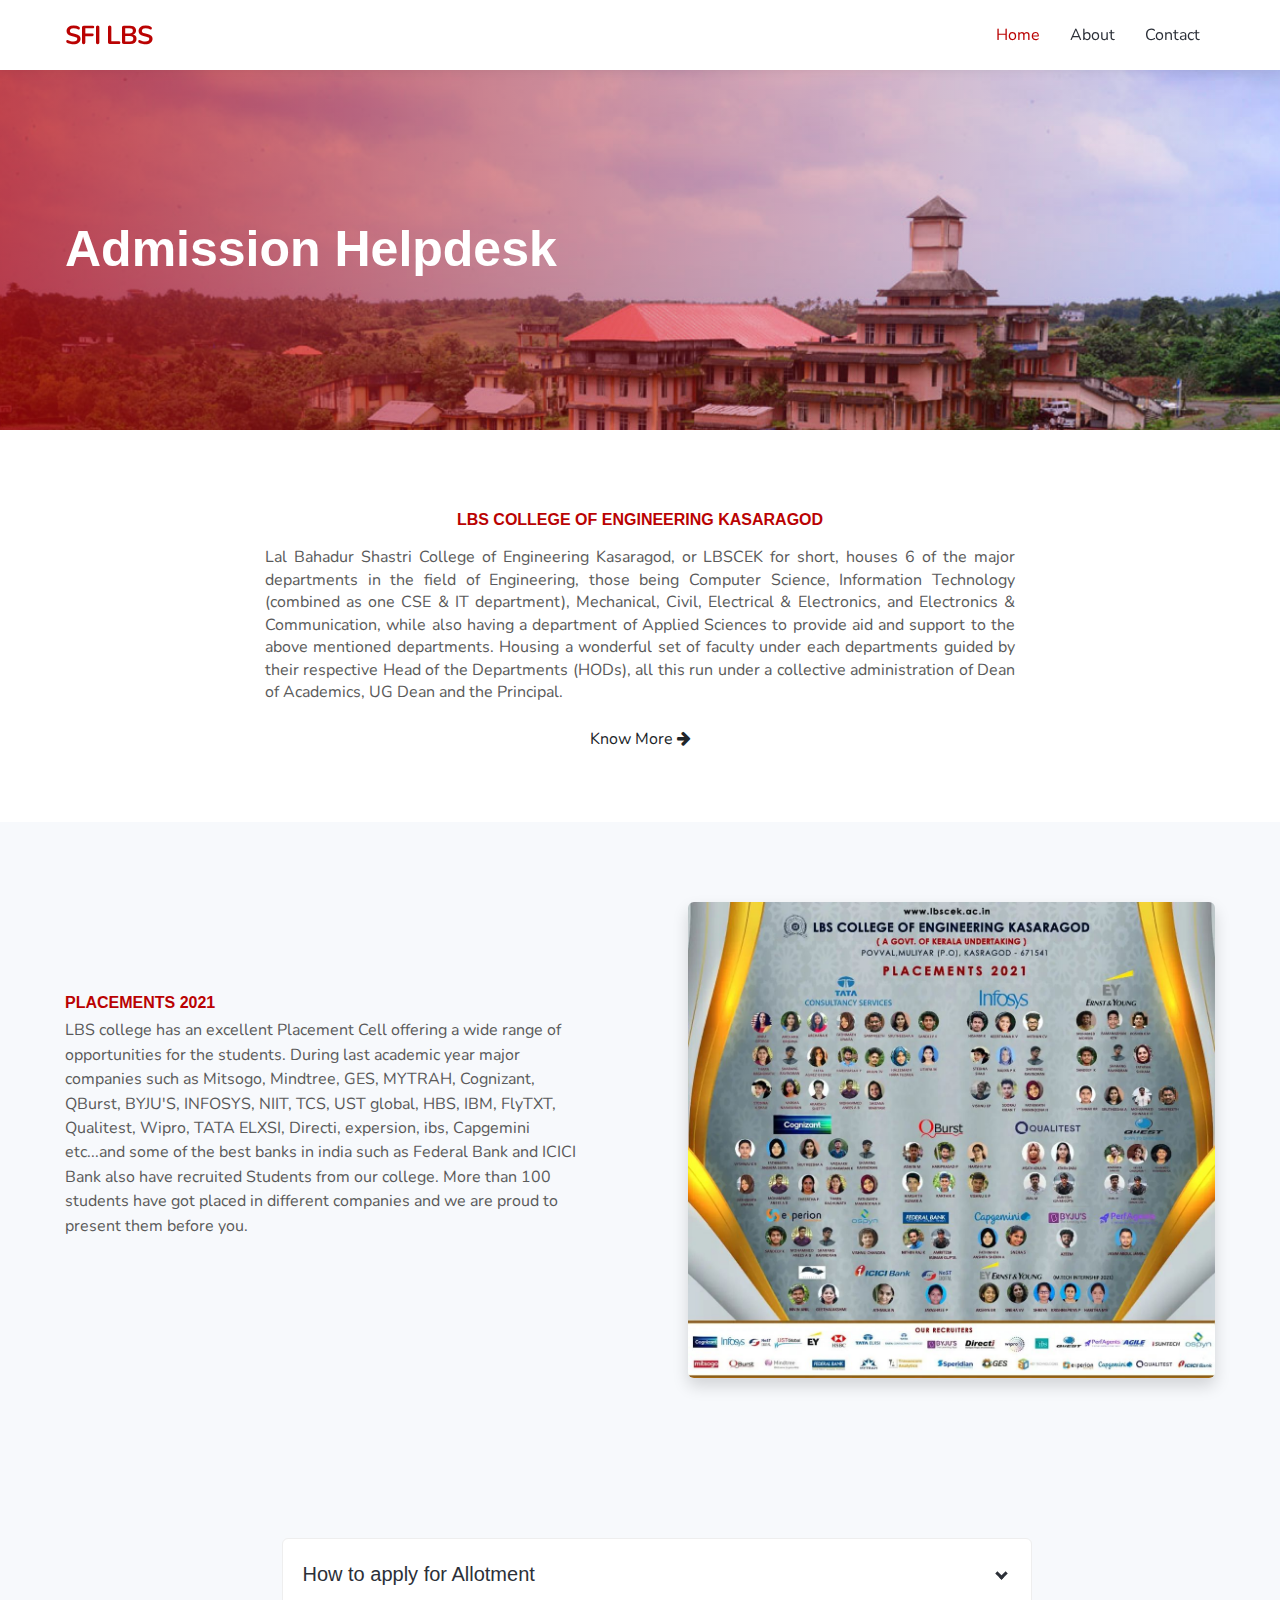
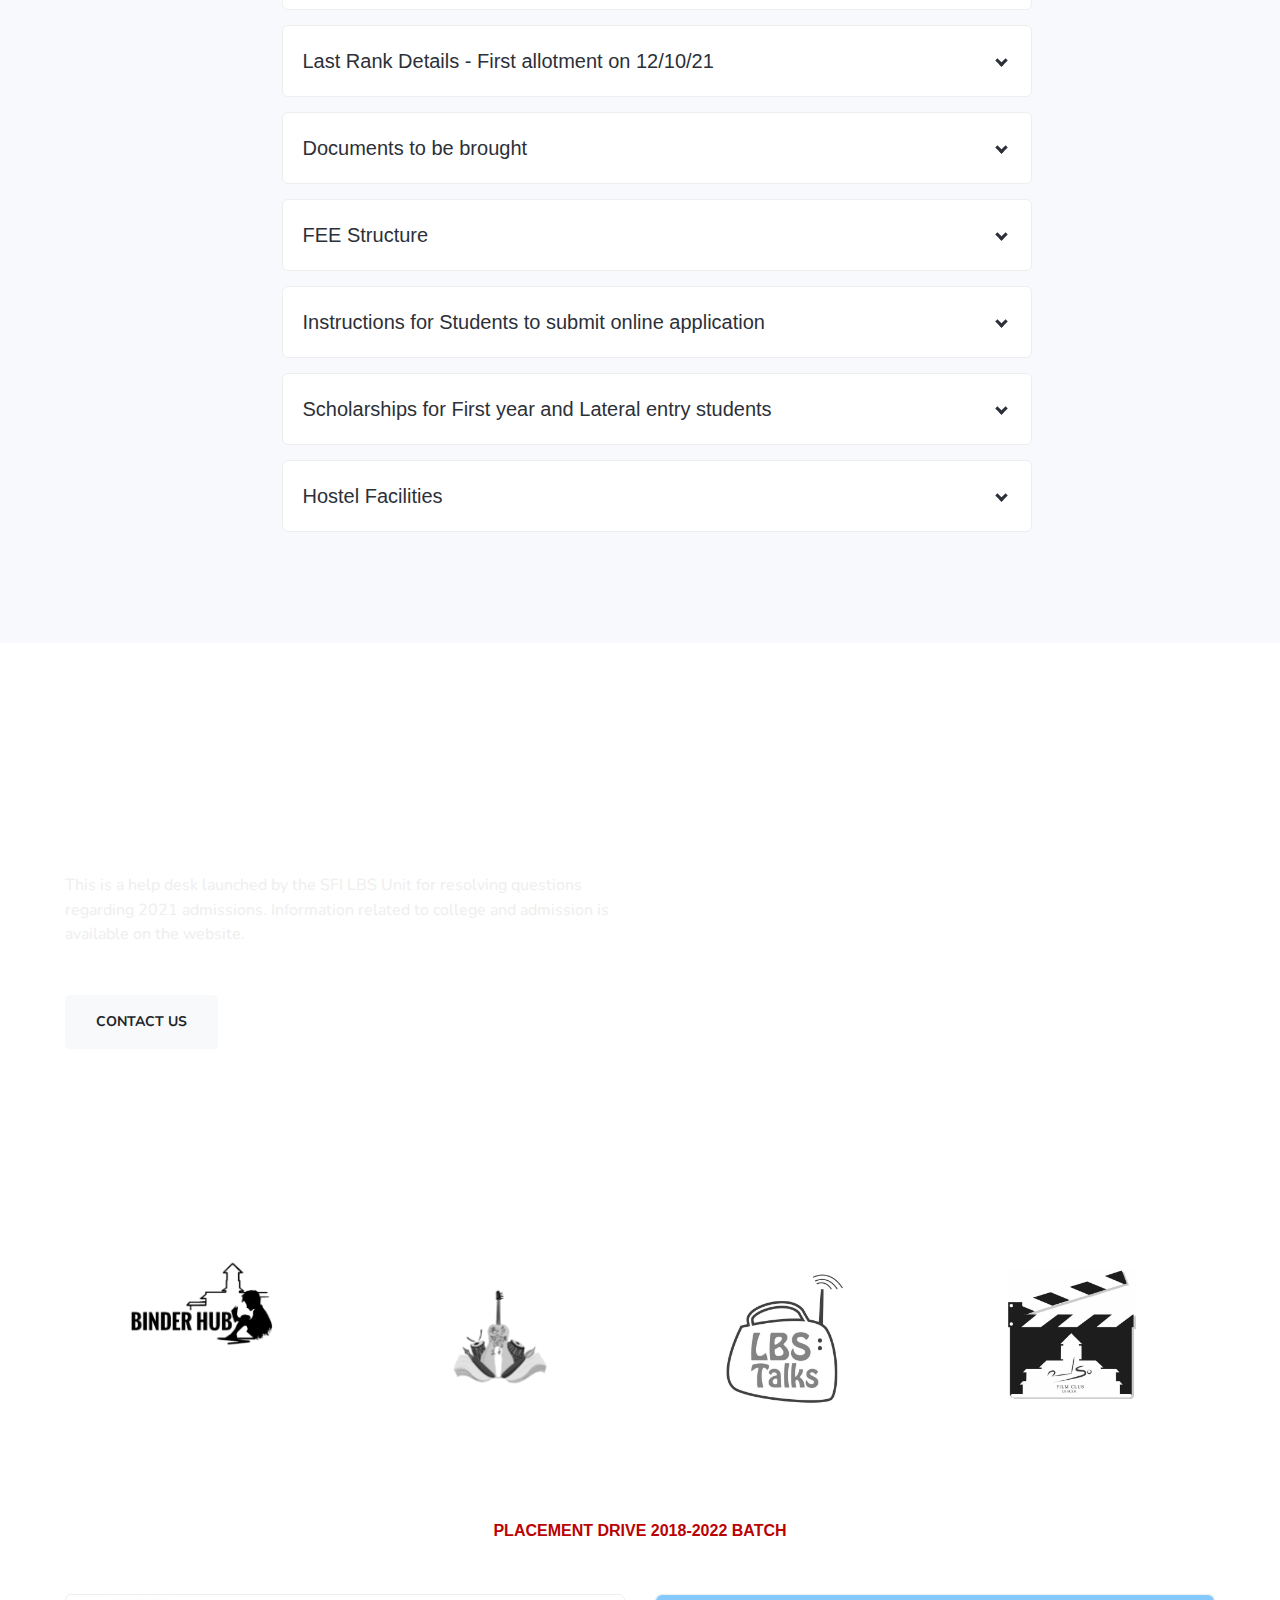
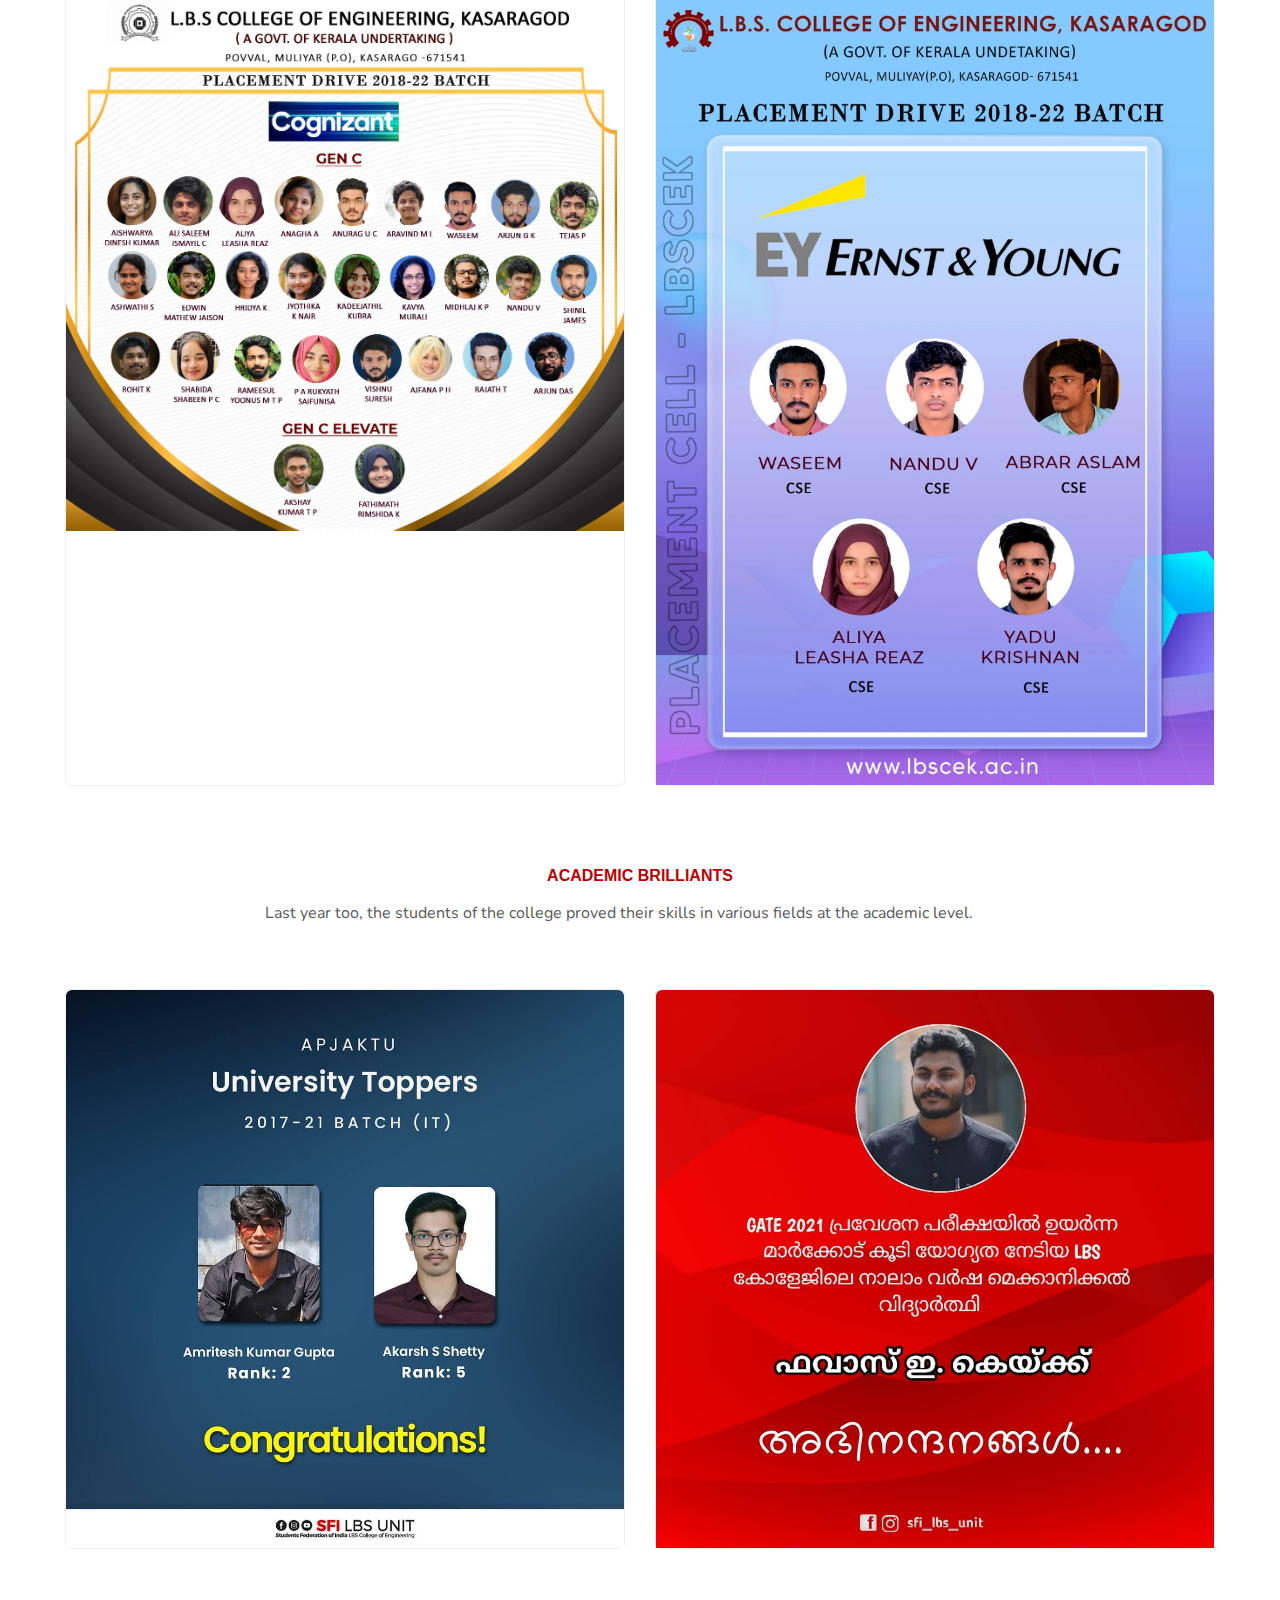
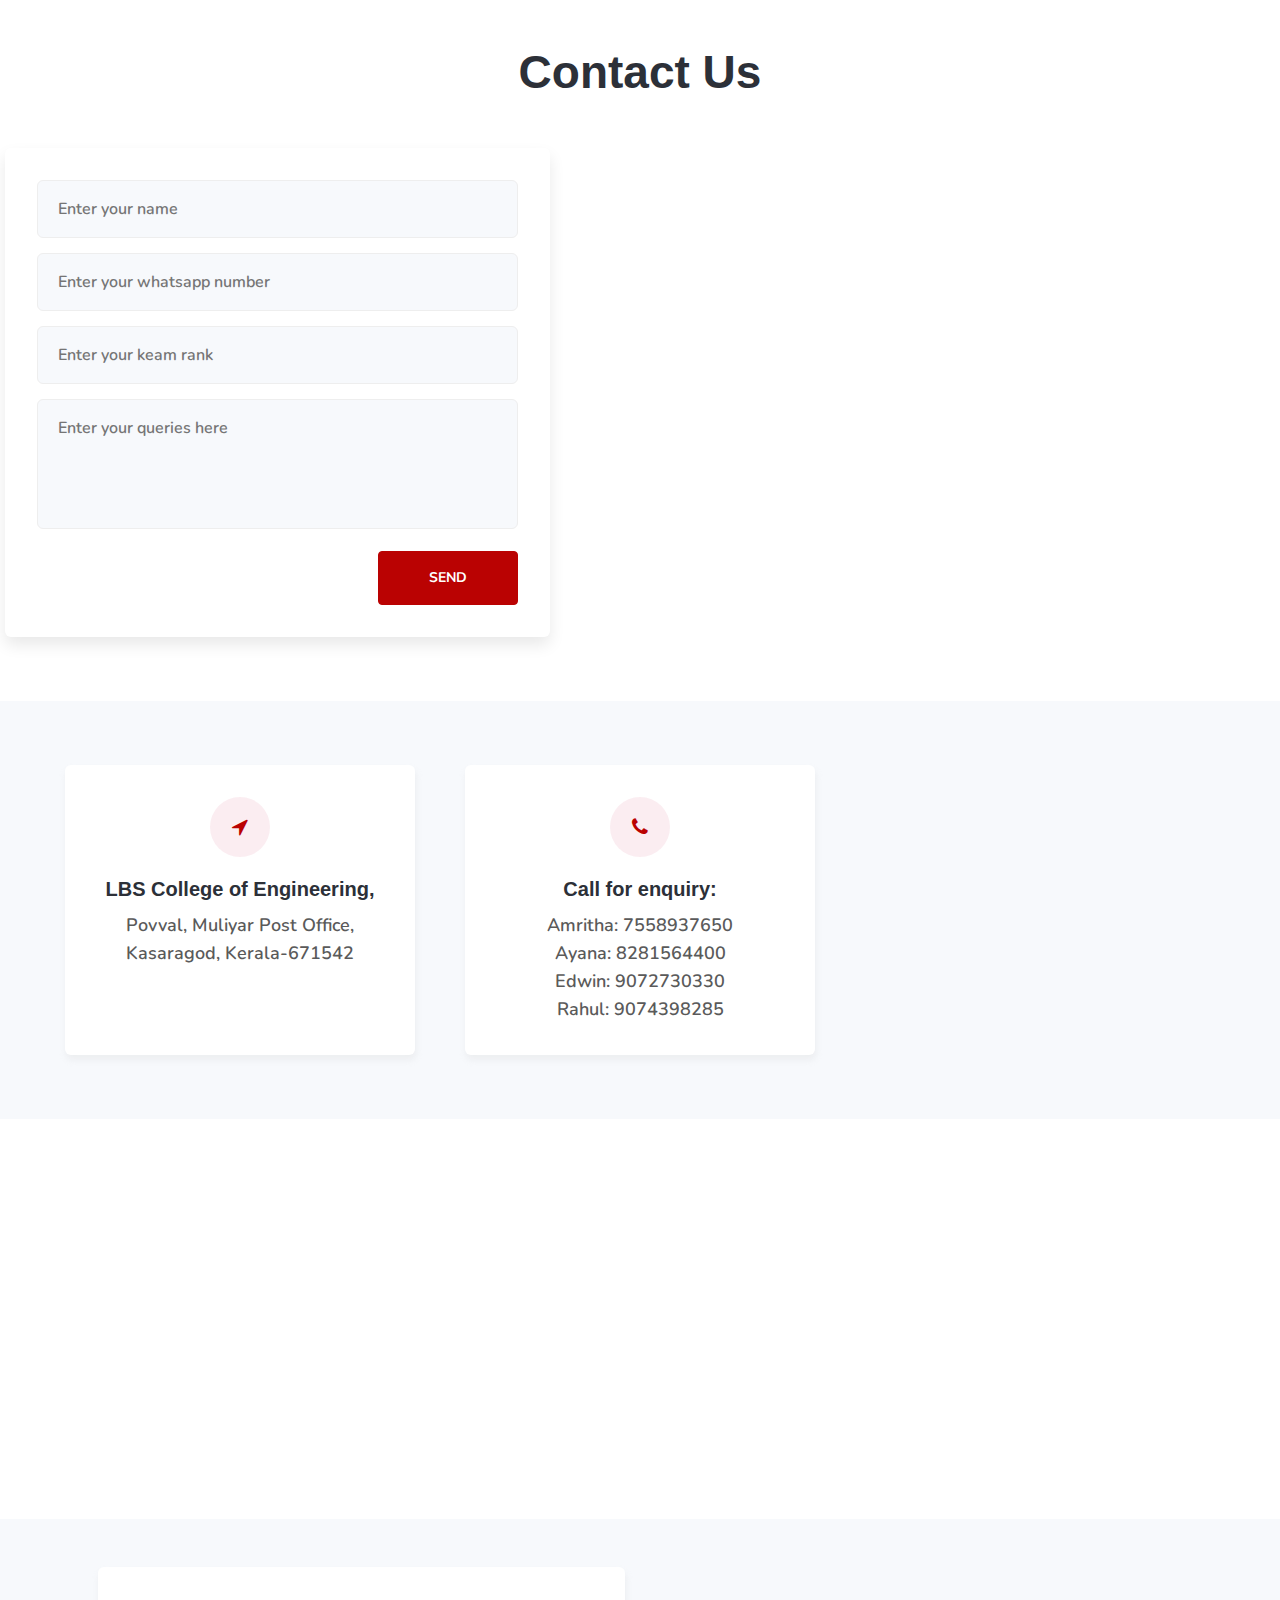
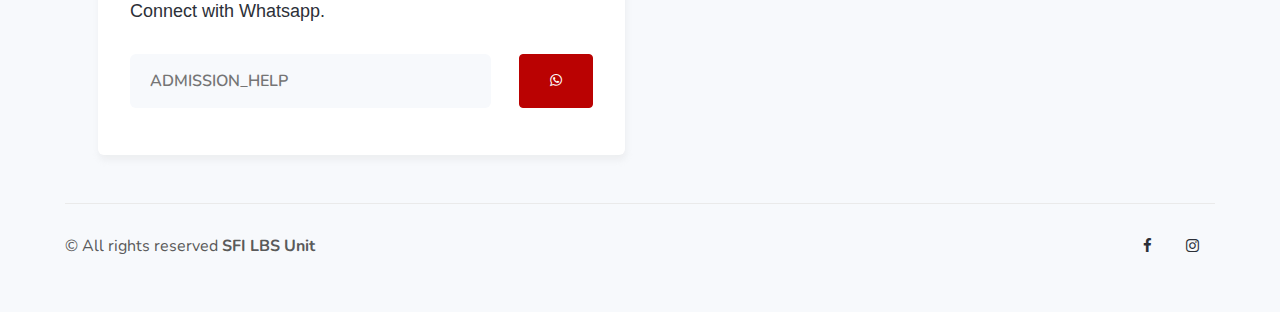
==== commit c002316d: "added the intructions" ====
--- a/index.html
+++ b/index.html
@@ -161,6 +161,12 @@
                 <i></i>
                 <h2>FEE Structure</h2>
                 <p><a href="https://drive.google.com/uc?export=download&id=1u9Pnv63t22bYd9GaLv7opJJLPiYznJNu">Download pdf</a></p>
+              </li>
+              <li>
+                <input type="checkbox" checked>
+                <i></i>
+                <h2>Instructions for Students to submit online application</h2>
+                <p><a href="https://drive.google.com/uc?export=download&id=1Q2MJEdOr1B-MSmG6KTuvD6f3SCHfOEYl">Download pdf</a></p>
               </li>
               <li>
                 <input type="checkbox" checked>
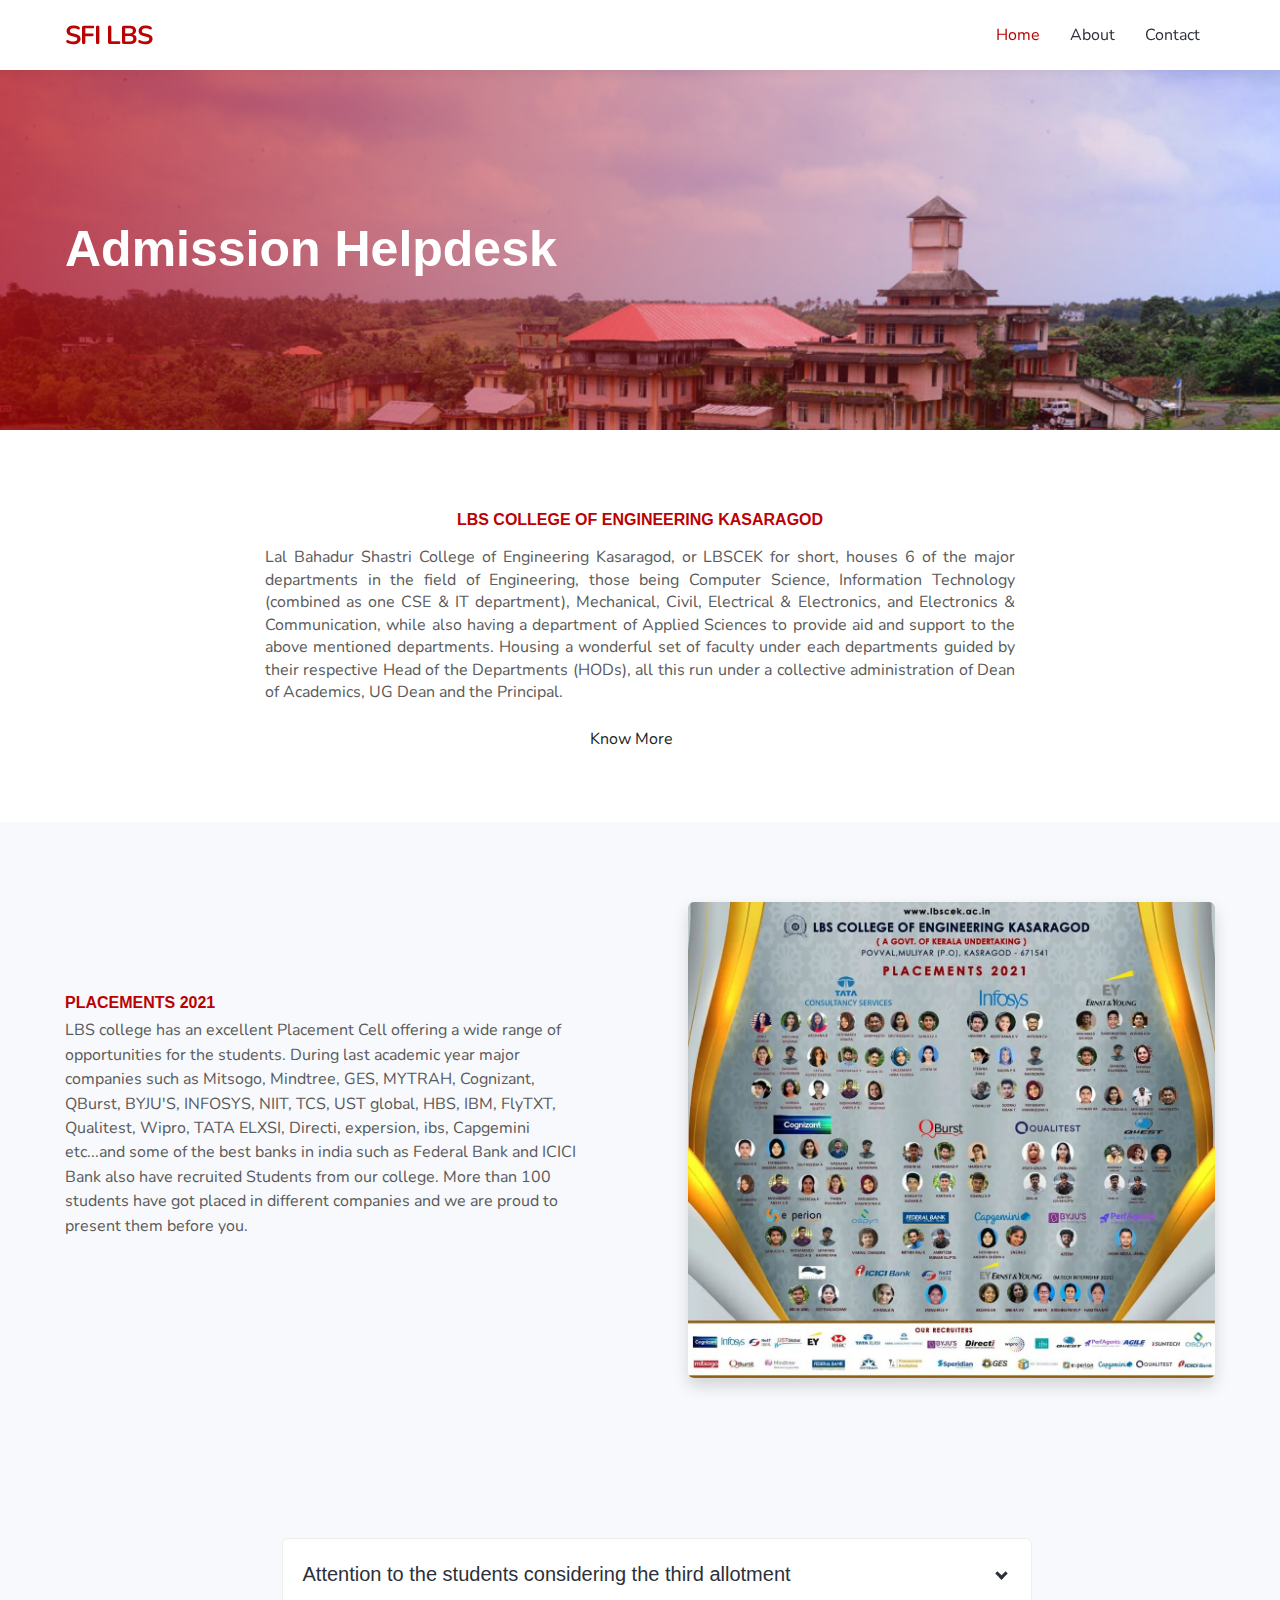
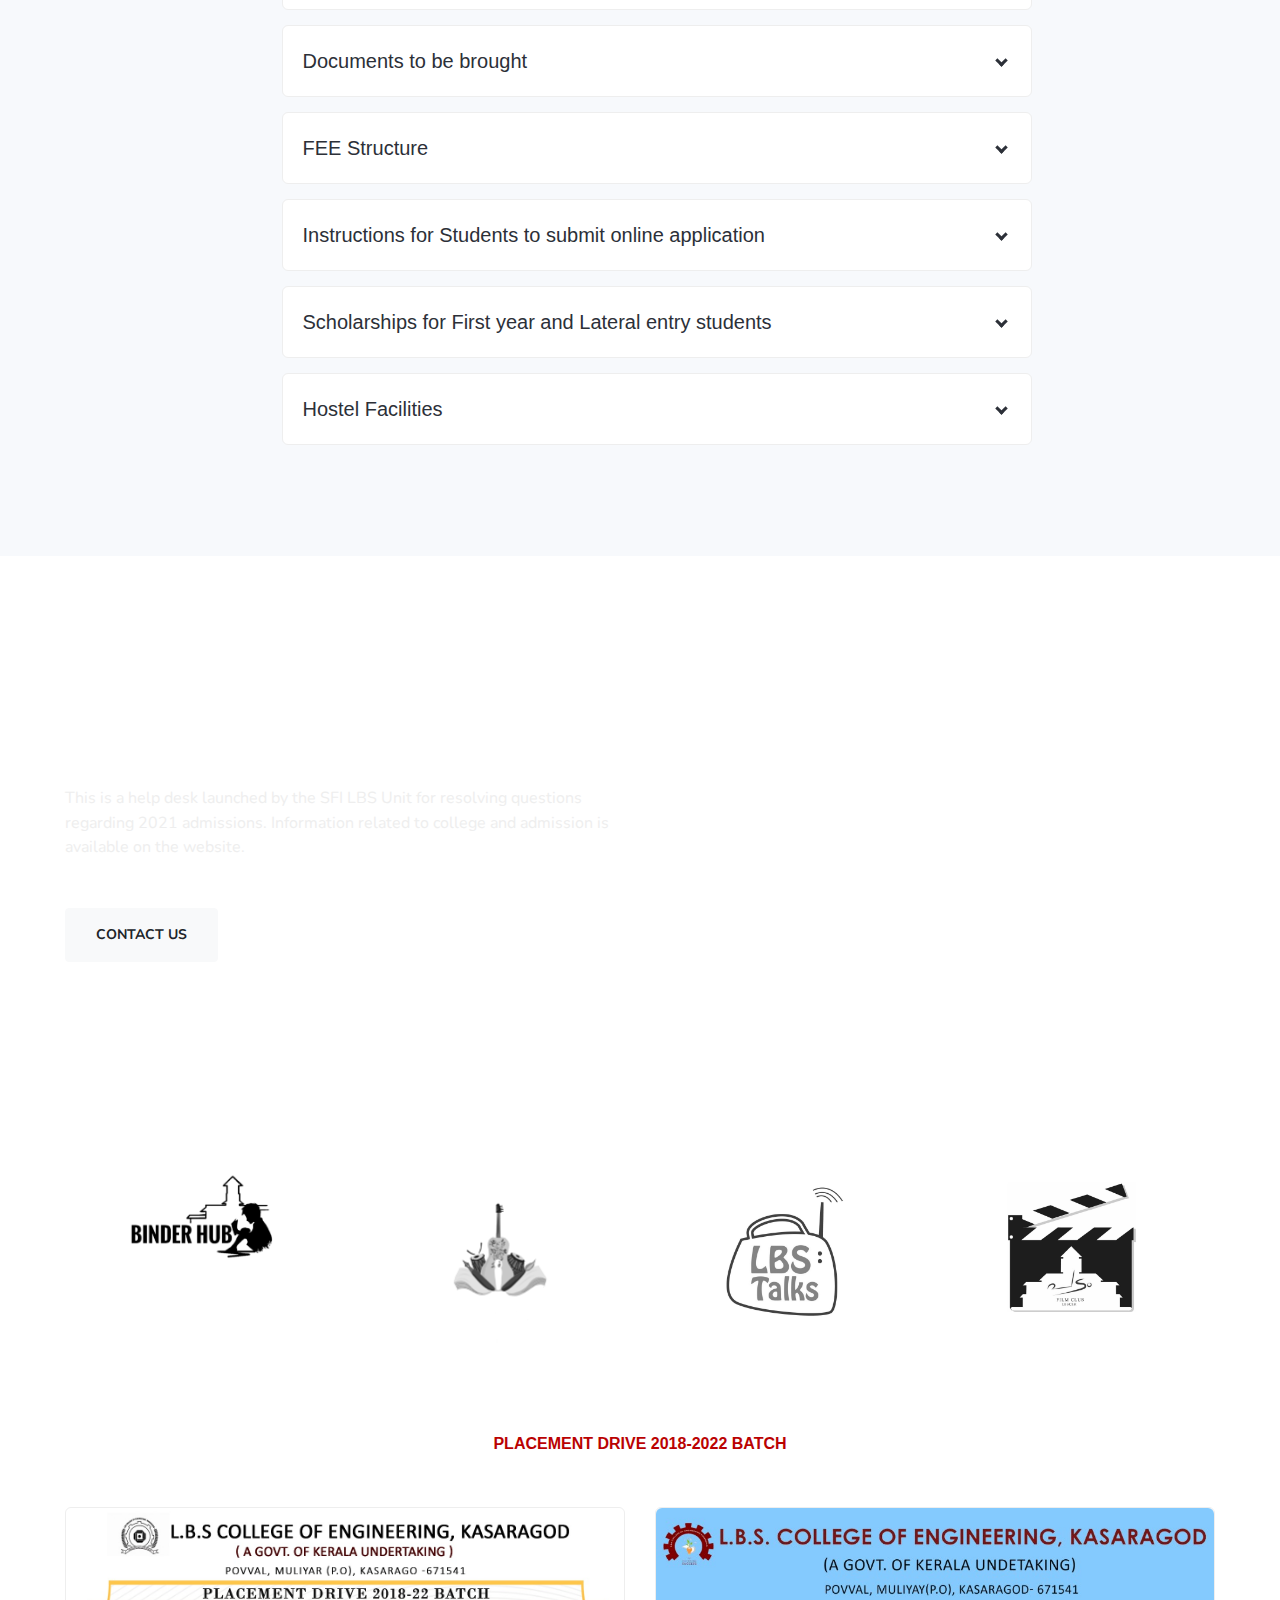
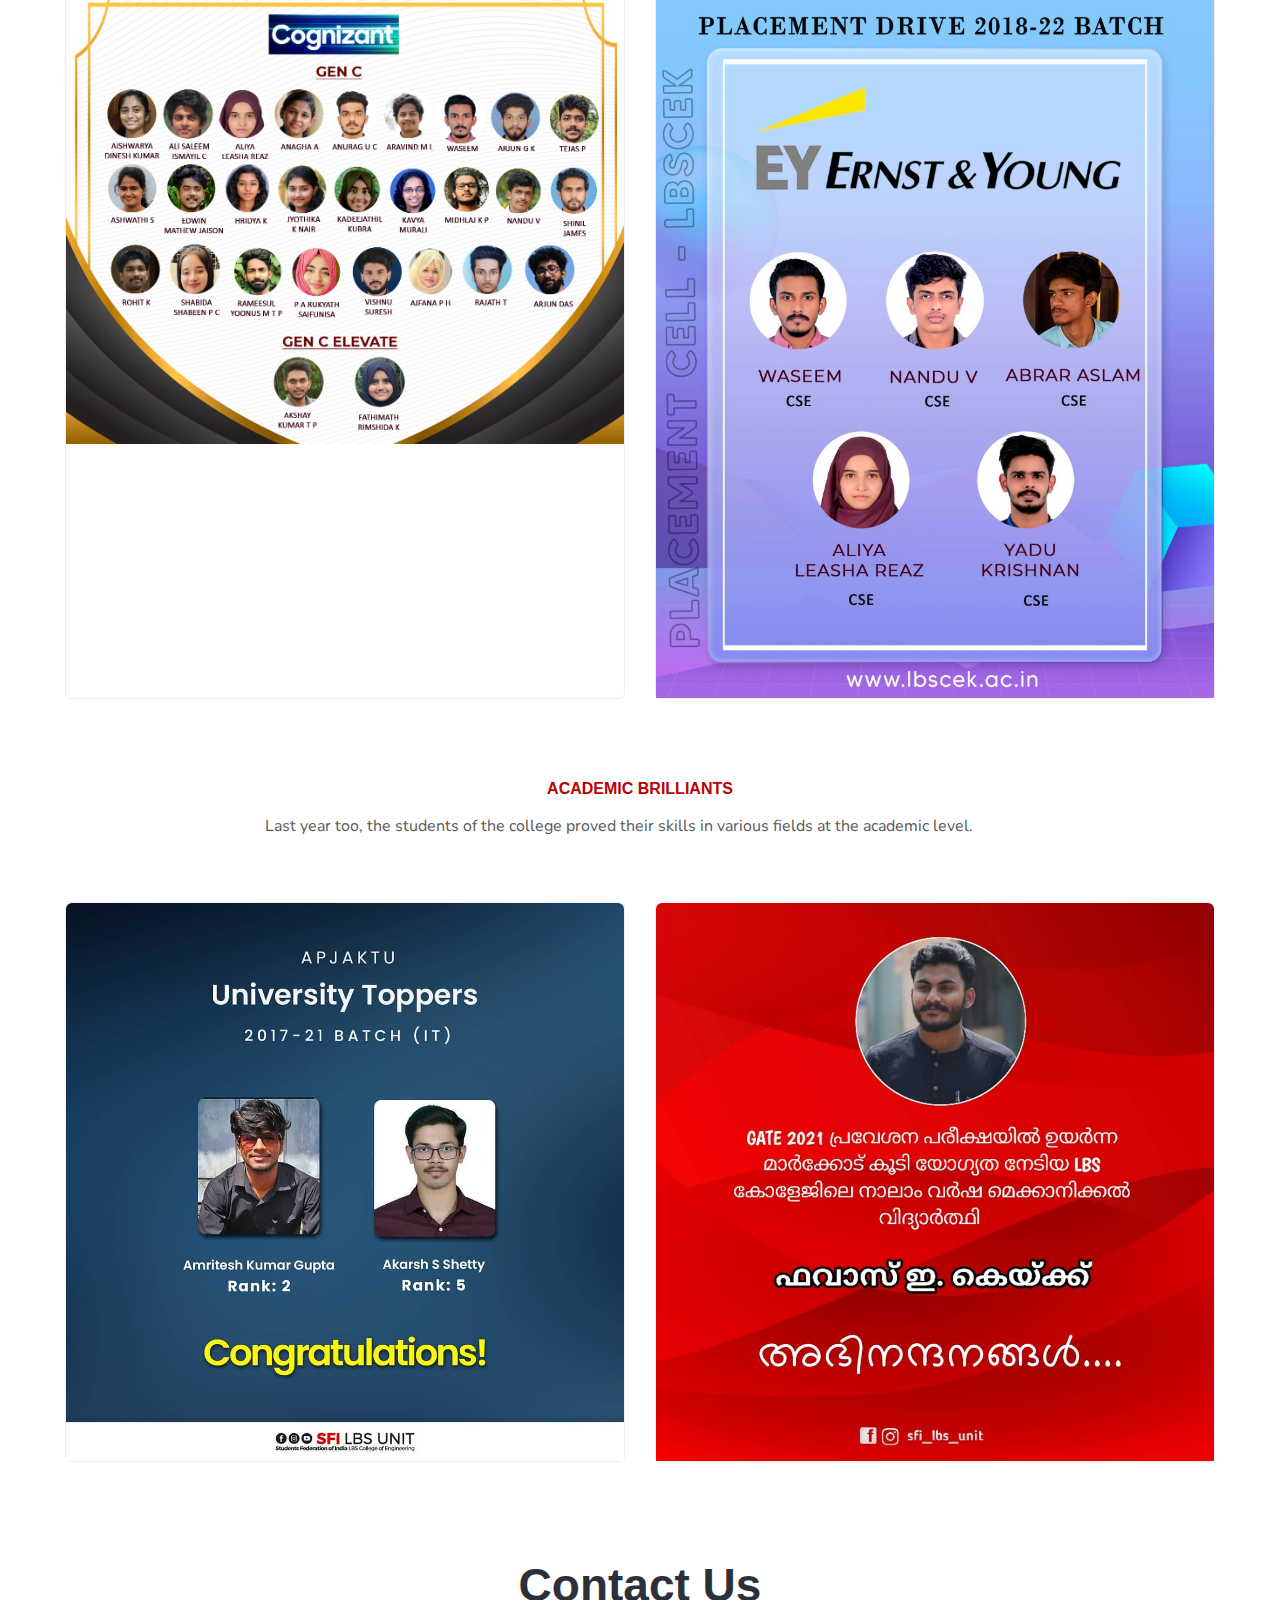
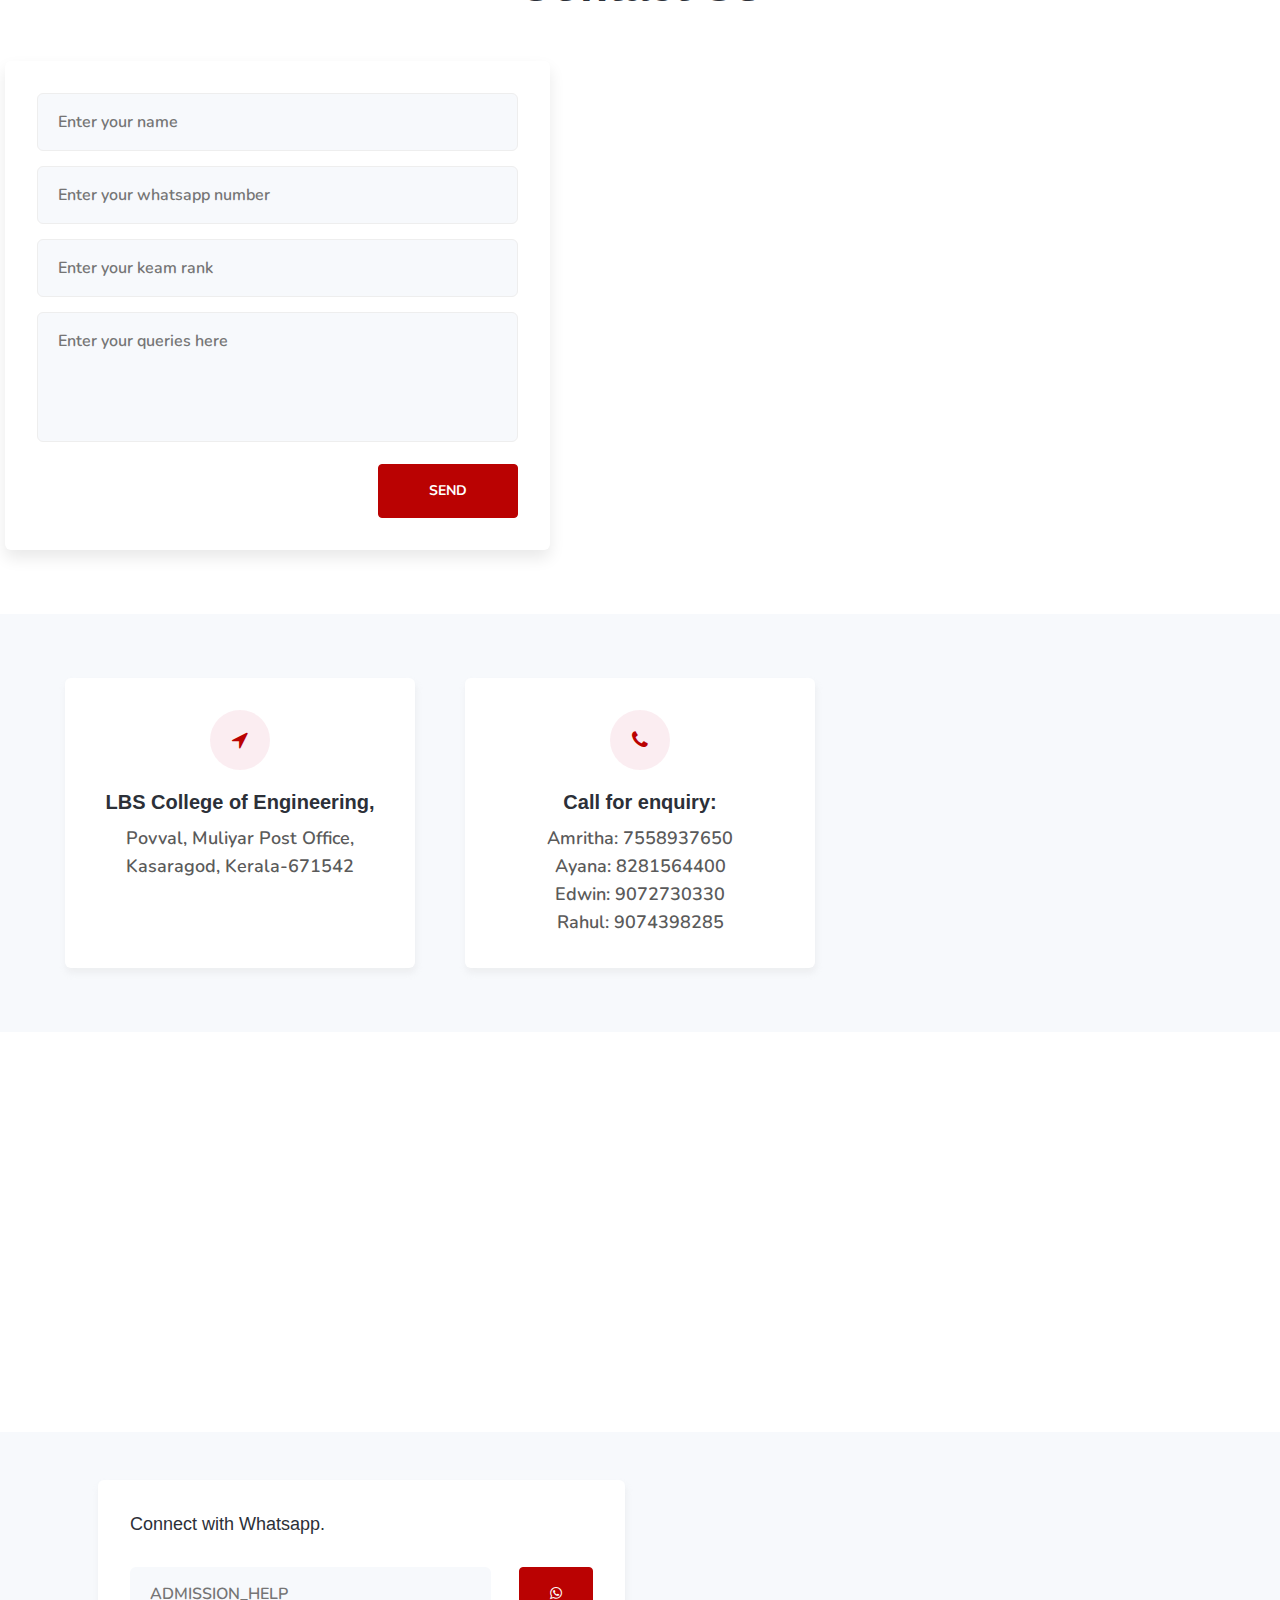
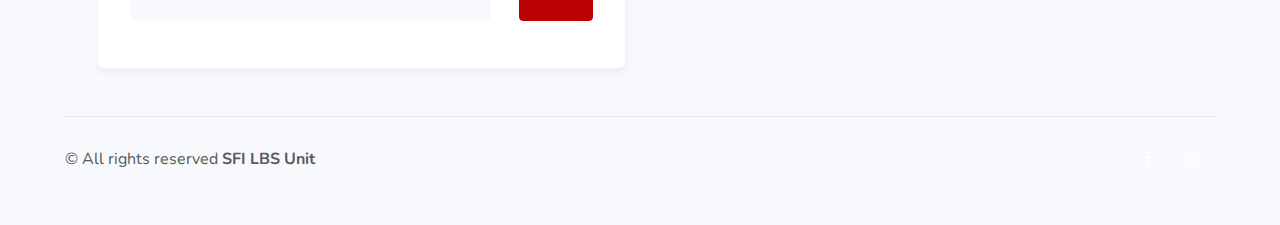
==== commit 500844ca: "third allotment" ====
--- a/index.html
+++ b/index.html
@@ -117,7 +117,7 @@
         <section class="w3l-faq" id="faq">
           <div class="faq-page">
             <ul>
-              <li>
+              <!-- <li>
                 <input type="checkbox" checked>
                 <i></i>
                 <h2>How to apply for Allotment</h2>
@@ -125,12 +125,15 @@
                   <br>
                   <br>
                   An allotment memo is generated for the selected candidates. It contains details such as name, roll number, allotted course & college, category of allotment and fee details among others. The fee must be paid at the branches of State Bank of India. An option to make an online payment on the prescribed date is also available.</p>
-              </li>
+              </li> -->
               <li>
                 <input type="checkbox" checked>
                 <i></i>
-                <h2>Last Rank Details - First allotment on 12/10/21</h2>
-                <p><a href="https://drive.google.com/uc?export=download&id=1EmsFTXeOcN_BPqej8zTbxqCj9-LLfOiE">Download pdf</a></p>
+                <h2>Attention to the students considering the third allotment</h2>
+                <p> 
+                  <p>1. Complete the procedures before 1 pm on 08/11/2021 and confirm the option.</p>
+                  <p>2. Allotment will be published on 09/11/2021.</p>
+                  <p>3. Then from 10/11/2021 to 15/11/2021, admission to the allotted colleges is required.</p></p>
               </li>
               <li>
                 <input type="checkbox" checked>
--- a/assets/css/style-starter.css
+++ b/assets/css/style-starter.css
@@ -12603,3 +12603,23 @@
       font-size: 15px; } }
 
 /*# sourceMappingURL=style-starter.css.map */
+
+.blink{
+  width:200px;
+  height: 50px;
+    background-color: magenta;
+  padding: 15px;	
+  text-align: center;
+  line-height: 50px;
+}
+span{
+  font-size: 25px;
+  font-family: cursive;
+  color: white;
+  animation: blink 1s linear infinite;
+}
+@keyframes blink{
+0%{opacity: 0;}
+50%{opacity: .5;}
+100%{opacity: 1;}
+}